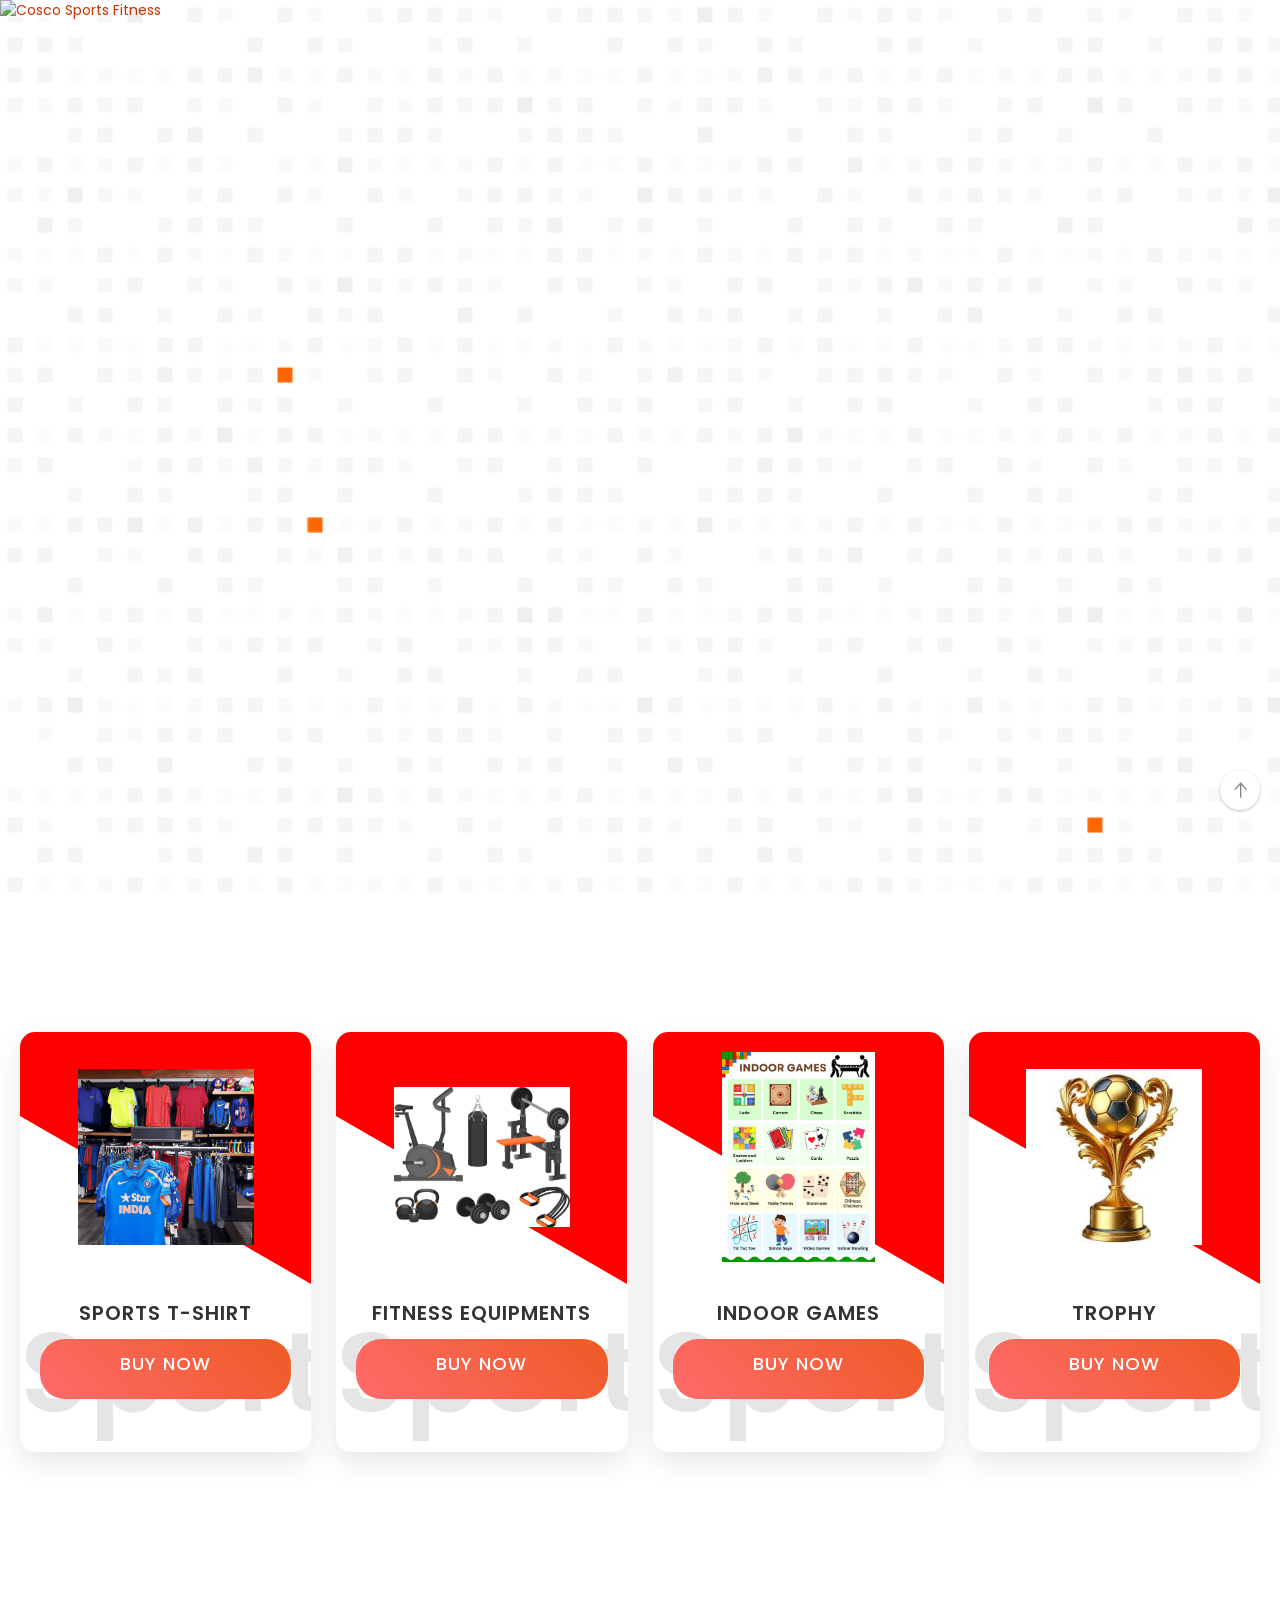
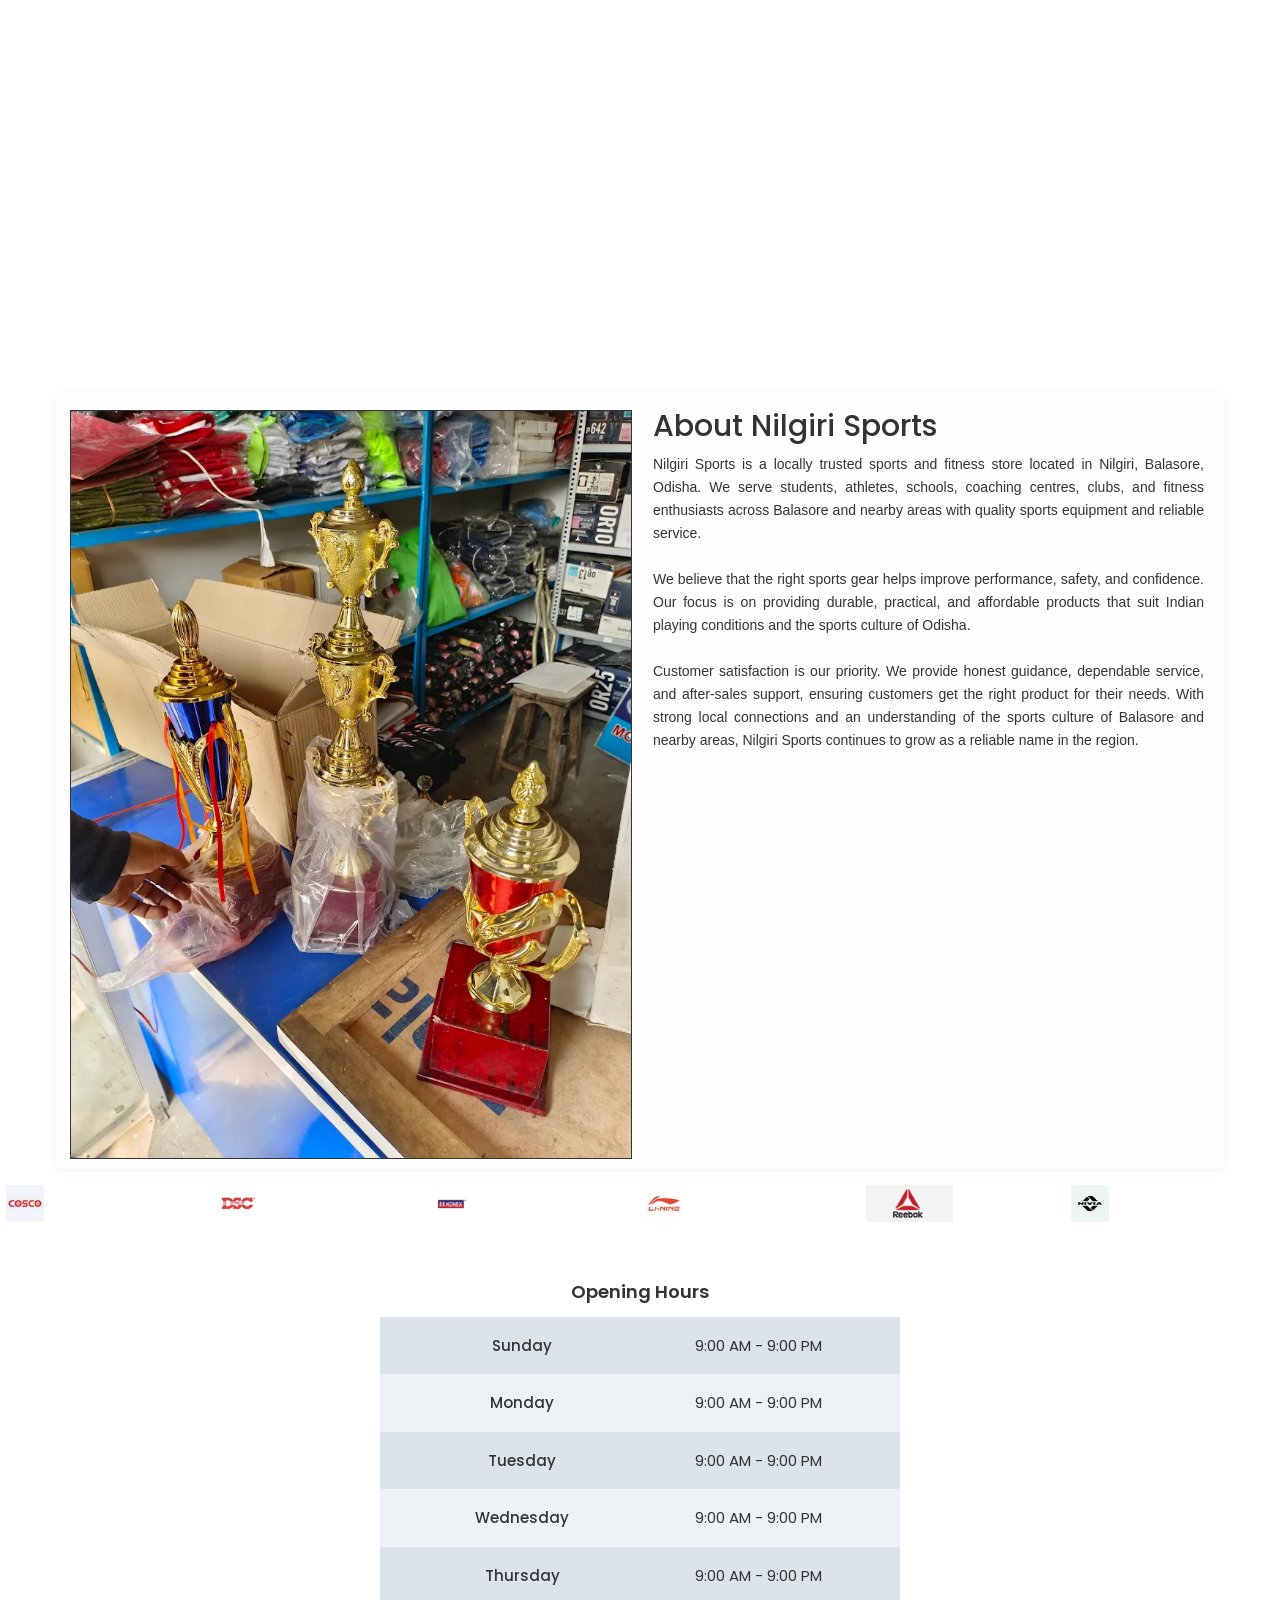
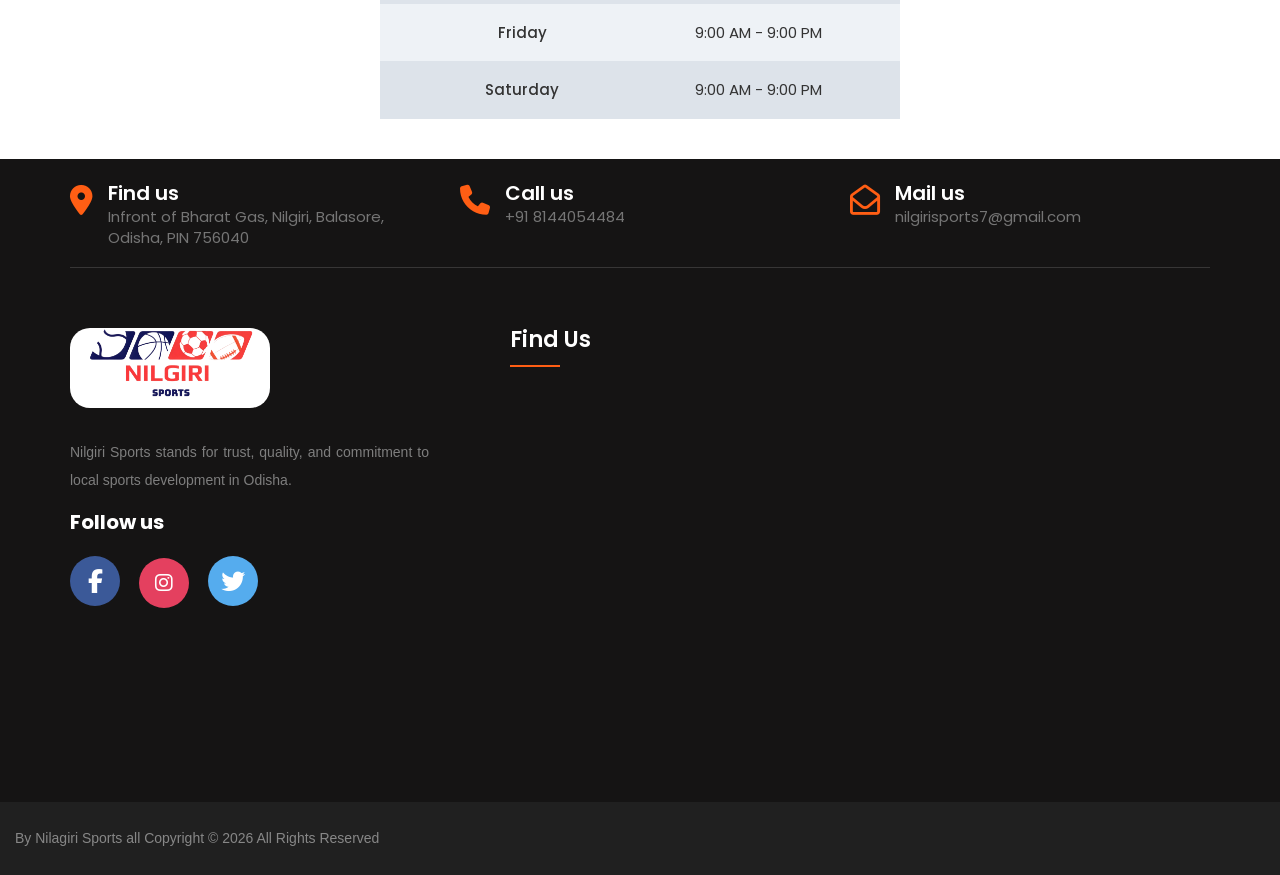
==== index.html @ a9965d81 "Rename CLONE.html to index.html" ====
<!DOCTYPE html>
<html class="zeynep-initialized" lang="en"><head>
<meta charset="utf-8"/>
<meta content="IE=edge" http-equiv="X-UA-Compatible"/>
<meta content="width=device-width, initial-scale=1" name="viewport"/>
<meta content="ca-pub-1743113745431981" name="google-adsense-account"/>
<!--<script async src="https://cdn.ampproject.org/v0.js"></script>-->
<title>Nilgiri Sports Equipment | Nilgiri Fitness Equipment Odisha</title>
<meta content="Sports Equipment, sports accessories, sports products, sports goods, sports products Suppliers in india, best fitness equipment in india, fitness equipment India, Exercise Equipment India" name="keywords"/>
<meta content="Get the best Budget sports and fitness equipment, products here. Nilgiri Sports is the Supplier of sports accessories, fitness accessories, exercise equipment, gym equipment etc." name="description"/>
<link href="favicon/favicon-32x32.png" rel="icon" sizes="32x32" type="image/png"/>
<link href="favicon/apple-touch-icon.png" rel="icon" sizes="96x96" type="image/png"/>
<link href="favicon/favicon-16x16.png" rel="icon" sizes="16x16" type="image/png"/>
<!-- Bootstrap CDN -->
<link href="https://cdn.jsdelivr.net/npm/bootstrap@3.4.1/dist/css/bootstrap.min.css" rel="stylesheet" type="text/css"/>
<!-- Base / layout -->
<link href="css/style_b81ae16b.css" rel="stylesheet"/>
<!-- <link href="css/base_b79c007f.css" rel="stylesheet"/> -->
<link href="css/left_7f18470d.css" rel="stylesheet"/>

<!-- Owl Carousel CDN -->
<link href="https://cdnjs.cloudflare.com/ajax/libs/OwlCarousel2/2.3.4/assets/owl.carousel.min.css" rel="stylesheet"/>
<link href="https://cdnjs.cloudflare.com/ajax/libs/OwlCarousel2/2.3.4/assets/owl.theme.default.min.css" rel="stylesheet"/>

<!-- UI / extras -->
<link href="css/zeynep_f99a1553.css" rel="stylesheet"/>
<link href="css/prettyPhoto_3a7caa5b.css" rel="stylesheet"/>

<!-- Icons -->
<link href="https://unpkg.com/boxicons@2.1.4/css/boxicons.min.css" rel="stylesheet"/>
<link href="css/sticky_dafefcce.css" rel="stylesheet" type="text/css"/>

<link href="https://fonts.googleapis.com/css2?family=Montserrat:wght@400;700&display=swap" rel="stylesheet">
<link href="https://fonts.googleapis.com/css2?family=Playfair+Display:wght@400;700;900&display=swap" rel="stylesheet">
<link href="https://fonts.googleapis.com/css2?family=Nunito+Sans:wght@400;600;700;800&display=swap" rel="stylesheet">
<link href="https://fonts.googleapis.com/css2?family=Poppins:wght@100;300;400;500;600;700;800;900&display=swap" rel="stylesheet">
<link rel="stylesheet" href="https://cdnjs.cloudflare.com/ajax/libs/font-awesome/6.5.1/css/all.min.css">
<link rel="stylesheet" href="css/footer.css">

</head>
<body class="windows-10 chrome">
<!-- ================= SEMANTIC WRAPPER START ================= -->
<header id="site-header">
  <!-- existing header/nav markup below (unchanged) -->
</header>

<main id="site-main">

<!-- closing tab in footer.php -->
<div class="homepage-1" id="wrapper"><div class="visible-xs">
<div class="mobile-menu">
<div id="believe-nav"><!-- Nav -->
  <div class="container">
    <div class="min-marg row">

      <nav class="navbar navbar-default">
        <div class="navbar-header">

          <!-- MOBILE TOGGLE (ZEYNEP ONLY) -->
          <div class="col-xs-2">
            <button class="btn-open first visible-xs-block"
                    type="button"
                    aria-label="Open menu">
              <img alt="Menu"
                   class="img-responsive"
                   height="30"
                   src="img/toggle_e9943e28.png"
                   width="30"/>
            </button>
          </div>

          <!-- LOGO -->
          <div class="navbar col-xs-4">
            <a class="navbar-brand" href="#">
              <img alt="Logo"
                   class="img-responsive"
                   src="img/Sports_logo.png"/>
            </a>
          </div>

          <!-- SEARCH ICON -->
          <div class="col-xs-2">
            <div class="navbar">
              <ul>
                <li class="searchbar">

                  <!-- SEARCH ICON -->
                  <i aria-hidden="true"
                    class="fa fa-search search-toggle"
                    role="button"
                    tabindex="0"></i>

                  <!-- SEARCH BOX -->
                  <div class="togglesearch">
                    <form action="#" method="GET">
                      <div class="search-input-wrapper">
                      <input
                        aria-describedby="basic-addon1"
                        id="search-q"
                        name="q"
                        placeholder="Search Here"
                        required
                        autofocus
                        type="text" />

                      <button type="button" class="clear-search-icon" onclick="clearSearchInput()" style="display: none;">
                        <i class="fas fa-times"></i>
                      </button>
                    </div>

                      <button type="submit" class="search-btn">
                        Search
                      </button>
                    </form>
                  </div>

                </li>
              </ul>
            </div>
          </div>


          <!-- PHONE ICON -->
          <div class="col-xs-2 icon-phone">
            <a href="tel:+918144054484" class="floating-call">
                <i aria-hidden="true" class="fa fa-phone"></i>
            </a>
          </div>

        

        </div>
      </nav>

    </div>
  </div>
</div>



<div id="myDIV">

  <!-- ================= MOBILE ZEYNEP MENU ================= -->
  <div class="zeynep first" data-menu-name="first">

    <!-- HEADER / CLOSE -->
    <div class="head-box">
      <button class="close-menu" type="button" aria-label="Close menu">
        <img alt="Close"
             class="img-responsive"
             height="30"
             src="img/close_84750f95.png"
             width="30"/>
      </button>
    </div>

    <ul>
      <li><a href="#"><strong>MENU</strong></a></li>

      <!-- ================= SPORTS ================= -->
      <li class="has-submenu">
        <a data-submenu="Sportscategories" href="#">SPORTS</a>

        <div class="submenu" id="Sportscategories">
          <div class="submenu-header">
            <a data-submenu-close="Sportscategories" href="#">Main Menu</a>
          </div>

          <label>Sports</label>
          <ul>

            <!-- Accessories -->
            <li class="has-submenu">
              <a data-submenu="Accessoriescategories" href="#">Accessories</a>
              <div class="submenu" id="Accessoriescategories">
                <div class="submenu-header">
                  <a data-submenu-close="Accessoriescategories" href="#">Main Menu</a>
                </div>
                <label>Accessories</label>
                <ul>
                  <li><a href="#products/india/accessories-3/agility/">Agility</a></li>
                  <li><a href="#products/india/accessories-3/bags-ball/">Bags &amp; Ball</a></li>
                  <li><a href="#products/india/accessories-3/recovery-2/">Recovery</a></li>
                  <li><a href="#products/india/accessories-3/strength-2/">Strength</a></li>
                  <li><a href="#products/india/accessories-3/training-7/">Training</a></li>
                  <li><a href="#products/india/accessories-3/yoga/">Yoga</a></li>
                </ul>
              </div>
            </li>

            <!-- Badminton -->
            <li class="has-submenu">
              <a data-submenu="Badmintoncategories" href="#">Badminton</a>
              <div class="submenu" id="Badmintoncategories">
                <div class="submenu-header">
                  <a data-submenu-close="Badmintoncategories" href="#">Main Menu</a>
                </div>
                <label>Badminton</label>
                <ul>
                  <li><a href="#products/india/badminton/grips/">Grips</a></li>
                  <li><a href="#products/india/badminton/nets-2/">Nets</a></li>
                  <li><a href="#products/india/badminton/rackets/">Rackets</a></li>
                  <li><a href="#products/india/badminton/shoe/">Shoe</a></li>
                  <li><a href="#products/india/badminton/shuttle-cocks/">Shuttle Cocks</a></li>
                  <li><a href="#products/india/badminton/strings-3/">Strings</a></li>
                  <li><a href="#products/india/badminton/synthetic-court-2/">Synthetic Court</a></li>
                </ul>
              </div>
            </li>

            <!-- Cricket -->
            <li class="has-submenu">
              <a data-submenu="Cricketcategories" href="#">Cricket</a>
              <div class="submenu" id="Cricketcategories">
                <div class="submenu-header">
                  <a data-submenu-close="Cricketcategories" href="#">Main Menu</a>
                </div>
                <label>Cricket</label>
                <ul>
                  <li><a href="#products/india/cricket/cricket-bat-sets/">Cricket Bat Sets</a></li>
                  <li><a href="#products/india/cricket/cricket-bats/">Cricket Bats</a></li>
                  <li><a href="#products/india/cricket/cricket-equipments/">Cricket Equipments</a></li>
                  <li><a href="#products/india/cricket/cricket-tennis-balls/">Cricket Tennis Balls</a></li>
                  <li><a href="#products/india/cricket/cricket-tennis-bats/">Cricket Tennis Bats</a></li>
                  <li><a href="#products/india/cricket/wind-ball/">Wind Ball</a></li>
                </ul>
              </div>
            </li>

          </ul>
        </div>
      </li>

      <!-- ================= FITNESS ================= -->
      <li class="has-submenu">
        <a data-submenu="Fitnesscategories" href="#">FITNESS</a>

        <div class="submenu" id="Fitnesscategories">
          <div class="submenu-header">
            <a data-submenu-close="Fitnesscategories" href="#">Main Menu</a>
          </div>

          <label>Fitness</label>
          <ul>
            <li><a href="#">Cardio</a></li>
            <li><a href="#">Strength</a></li>
            <li><a href="#">Special Equipments</a></li>
          </ul>
        </div>
      </li>

      <!-- ================= OTHER ================= -->
      <li><a href="#">Contact Us</a></li>
      <li class="btn-shop-now"><a href="#">Shop Now</a></li>

    </ul>
  </div>

  <div class="zeynep-overlay"></div>
</div>

<style type="text/css">     
  .content h1.one {
      margin-top: 0;
      margin-left: -11px;
  }
  .icon-phone > a .fa.fa-phone {
    margin-top: 16px;
  }
  .btn-shop-now a, .btn-shop-now a:hover {
    color: rgb(227, 2, 2) !important;
    font-weight: 700 !important;
    text-transform: uppercase;
  }
  </style> <style type="text/css">
  .homepage-1 #cat-nav ul.nav>li>a {
    padding-bottom: 14px;
  }

  .homepage-1 #cat-nav ul.nav>li:hover>a,
  .homepage-1 #cat-nav ul.nav>li>a:hover {
    background: #f5f5f5 !important;
  }

  .brands-menu {
    float: left;
    margin-bottom: 10px;
  }

  .brands-menu .mega-sub {
    padding-right: 10px;
  }

  .brands-menu .brands-sports .mega-sub-title,
  .brands-menu .brands-fitness .mega-sub-title {
    padding: 5px 0px;
  }

  .brands-menu {
    padding: 0 15px;
  }

  .brands-menu .brands-sports .mega-sub,
  .brands-menu .brands-fitness .mega-sub {
    display: inline-block;
    margin-top: auto;
    margin-bottom: auto;
    float: none;
    vertical-align: middle;
    max-width: 150px;
  }

  .brands-menu .brands-fitness {
    margin-bottom: 20px;
  }

  .brands-menu .brands-sports .mega-sub:last-child,
  .brands-menu .brands-fitness .mega-sub:last-child {
    border-right: 0;
  }

  .investors-menu .mega-sub {
    margin-bottom: 0px;
  }

  .sports-menu li.mega-sub,
  .fitness-menu li.mega-sub {
    margin-bottom: 0;
    padding-bottom: 20px;
  }

  .sports-menu li.mega-sub {
    height: 480px;
  }

  .fitness-menu li.mega-sub {
    height: 480px;
  }

  .sports-menu li.mega-sub img.menu-brand-logo,
  .fitness-menu li.mega-sub img.menu-brand-logo {
    max-width: 130px;
    max-height: 40px;
    margin-left: 0px;
    margin-right: auto;
    margin-top: 25px;
  }

  .brands-menu .mega-sub .menu-brand-logo {
    max-width: 100%;
    max-height: 100px;
    float: left;
  }

  .brands-menu .mega-sub-title {
    margin-bottom: 0;
  }

  .brands-menu .mega-sub {
    padding-top: 0;
  }

  .sports-menu li.mega-sub:last-child,
  .fitness-menu li.mega-sub:last-child {
    padding-right: 20px;
    text-align: center;
  }

  .mr-b-10 {
    margin-bottom: 10px;
  }

  .mr-b-20 {
    margin-bottom: 20px;
  }

  ul.brand_list li.mr-b-20 {
    width: 44%;
    display: inline-block;
    margin-left: 5%;
  }


  .desktop-container {
    color: #fff;
    top: 0;
    position: fixed;
    right: 0;
    left: 0;
    z-index: 10;
    -webkit-box-shadow: 0 4px 12px 0 rgb(0 0 0 / 5%);
    box-shadow: 0 4px 12px 0 rgb(0 0 0 / 5%);
    background-color: #fff;
  }

  li.mr-b-15 {
    margin-bottom: 25px;
    margin-top: -20px !important;
    margin-left: 0px;
  }

  .investors-menu .mega-sub-title.line-ht-1 {
    min-height: 22px;
  }

  .investors-menu .mega-sub-title.line-ht-2 {
    min-height: 42px;
  }

  .investors-menu .mega-sub-title.line-ht-3 {
    min-height: 62px;
  }

  ul.dropdown-menu.megamenu {
    display: none;
  }

  ul.dropdown-menu.megamenu a {
    display: block;
  }

  #cat-nav ul {
    width: 100%;
  }

  .shop-fitness,
  .homepage-1 #cat-nav ul.nav>li:hover .shop-fitness,
  .homepage-1 #cat-nav ul.nav>li .shop-fitness:hover {
    color: #fff !important;
    font-weight: 700 !important;
    font-size: 14px !important;
    padding: 0px !important;
    margin: 8px auto;
  }

  .homepage-1 #cat-nav ul.nav>li:hover>a.shop-fitness,
  .homepage-1 #cat-nav ul.nav>li>a.shop-fitness:hover {
    width: 102px;
    background: transparent !important;
  }


  .shop-fitness .btn-shop-now {
    width: 100px;
  }

  .single-cta {
    margin-top: 2vh;
    display: inline-flex;
    margin-bottom: 2vh;
  }
</style>

<link href="css/etalage_73e5ea80.css" rel="stylesheet"/>
<div class="space-header-top">
  <div class="desktop-container" id="header">
    <div class="hidden-xs">
      <div id="believe-nav"><!-- Nav -->
        <div>
          <div class="fitness-base row">
            <div class="min-marg col-md-12">

              <!-- DESKTOP NAVBAR (NO TOGGLE JS) -->
              <nav class="navbar navbar-default">
                <div class="navbar-header col-md-4">

                  <a class="navbar-brand" href="#">
                    <img alt="" class="img-responsive" src="img/Sports_logo.png"/>
                  </a>
                </div>

                <!-- ALWAYS VISIBLE ON DESKTOP -->
                <div class="navbar-collapse">
                  <ul class="nav navbar-nav col-md-4">
                    <li>
                      <form accept-charset="utf-8"
                            action="#"
                            class="side-search sreach"
                            enctype="multipart/form-data"
                            id="product_search_frm"
                            method="GET"
                            role="search">
                        <input aria-describedby="basic-addon1"
                               name="q"
                               placeholder="Search Here"
                               required
                               type="text"
                               value=""/>
                        <button type="submit">
                          <i class="fa fa-search"></i>
                        </button>
                      </form>
                    </li>
                  </ul>

                  <ul class="nav navbar-nav navbar-right col-md-4">
                    <li class="phone-top pull-right">
                      <span>
                        <img alt=""
                             class="img-responsive"
                             height="30"
                             src="img/phone_e52ad96a.png"
                             width="30"/>
                        0124-2252988
                      </span>
                    </li>
                  </ul>
                </div>

              </nav>
              <!-- /DESKTOP NAVBAR -->

            </div>
          </div>
        </div>
      </div>
    </div>
  </div>
</div>

<style>
          .top-black {
    /* position: fixed; */
    z-index: 1002;
    width: 100%;
    top: 0;
    background-color: #333;
    text-align: right;
    font-size: 12px;
}
.header-flag {
    padding: 5px 2px 0 0px;
}
.top-black .navbar-nav>li>a {
    padding-top: 3px;
    padding-bottom: 10px;
    color: #fff;
    text-transform: uppercase;
}
.top-black .navbar-nav>li>a i {
   padding: 0 6px;
}
.top-black a:focus a:hover{
    text-decoration: none;
    background: none;
    color: #fff;
}

.top-black .navbar-nav>li>a:focus {
    outline: none;
    outline: none;
    outline-offset: none;}

    .nav>li>a:focus, .nav>li>a:hover {
    text-decoration: none!important;
    background:none!important;
}
.min-marg.col-md-12{
    float: left;
    padding-right: 0px;
}
.cat-img-off img {
    margin-top: -15px;
    margin-bottom: -10px;
    margin-right: -18px;
}

.navbar-default .navbar-nav>li>a:focus, .navbar-default .navbar-nav>li>a:hover {
  
    background-color: transparent!important;
}
#believe-nav .navbar-right span  {
    font-weight: bold;
       vertical-align: -webkit-baseline-middle!important;
  }


        </style>

<div id="cat-nav">
  <div class="fitness-base">
    <!-- Desktop category navigation (no JS toggle) -->
    <nav class="navbar navbar-default hidden-xs">
      <div class="navbar-header">

        <!-- Toggle disabled to avoid Bootstrap conflict -->
        <button class="navbar-toggle collapsed"
                type="button"
                aria-hidden="true"
                style="display:none">
          <span class="sr-only">Toggle navigation</span>
          <span class="icon-bar"></span>
          <span class="icon-bar"></span>
          <span class="icon-bar"></span>
        </button>

      </div>

<!-- Collect the nav links, forms, and other content for toggling -->

</nav>
</div>
</div>
</div>
</div><style>.homepage-1 #cat-nav .mega-sub ul li a { padding: 0; color: #282c3f; line-height: 20px!important;}</style>
<!-- Slider Start -->
<div id="main-slider">
  <div id="home-slider" class="owl-carousel owl-theme">
    <div class="item">
      <a href="#">
        <img src="IMG/FRONT-SLIDER-IMAGE-1.jpeg"
             class="img-responsive" alt="Cosco Sports Fitness">
      </a>
    </div>
    <div class="item">
      <a href="#">
        <img src="img/FRONT-SLIDER-IMAGE-2.png"
             class="img-responsive" alt="Fitness Equipment">
      </a>
    </div>
    <div class="item">
      <a href="#">
        <img src="img/FRONT-SLIDER-IMAGE-3.png"
             class="img-responsive" alt="Volleyball Equipment">
      </a>
    </div>

    </div>
  </div>
</div>

<div id="content" style="margin: 10px;">
<div class="cat-offers">



    </a>
  </div>

</div>

<br>






<style>
/* Category Offers Hover Effects */
.cat-offers .col-md-3 {
    position: relative;
    overflow: hidden;
    transition: all 0.3s ease;
}

.cat-offers .col-md-3:hover {
    transform: translateY(-5px);
    box-shadow: 0 10px 25px rgba(0, 0, 0, 0.15);
}

.cat-offers .pop_light_box {
    position: absolute;
    bottom: 0;
    left: 0;
    right: 0;
    background: linear-gradient(to top, rgba(0,0,0,0.8), transparent);
    color: #fff;
    padding: 20px;
    transform: translateY(100%);
    transition: transform 0.3s ease;
}

.cat-offers .col-md-3:hover .pop_light_box {
    transform: translateY(0);
}

.cat-offers .pop_light_box h2 {
    font-size: 24px;
    font-weight: bold;
    margin: 0 0 5px 0;
}

.cat-offers .pop_light_box h3 {
    font-size: 18px;
    margin: 0;
}

.cat-offers .plus_link {
    width: 30px;
    height: 30px;
    border: 2px solid #fff;
    border-radius: 50%;
    position: absolute;
    top: 20px;
    right: 20px;
    opacity: 0;
    transform: scale(0);
    transition: all 0.3s ease;
}

.cat-offers .plus_link::before,
.cat-offers .plus_link::after {
    content: '';
    position: absolute;
    background: #fff;
    top: 50%;
    left: 50%;
    transform: translate(-50%, -50%);
}

.cat-offers .plus_link::before {
    width: 15px;
    height: 2px;
}

.cat-offers .plus_link::after {
    width: 2px;
    height: 15px;
}

.cat-offers .col-md-3:hover .plus_link {
    opacity: 1;
    transform: scale(1);
}

/* Base Card Wrapper Styles */
.card-wrapper {
    display: grid;
    grid-template-columns: repeat(auto-fit, minmax(280px, 1fr));
    gap: 25px;
    padding: 20px;
    justify-items: center;
    margin-bottom: 50px;
}

/* Card Styles */
.card {
    background: #fff;
    border-radius: 15px;
    overflow: hidden;
    box-shadow: 0 10px 30px rgba(0, 0, 0, 0.1);
    transition: all 0.3s ease;
    position: relative;
    width: 100%;
    max-width: 320px;
}

.card:hover {
    transform: translateY(-10px);
    box-shadow: 0 20px 40px rgba(0, 0, 0, 0.15);
}

.card .imgBx {
    position: relative;
    width: 100%;
    height: 250px !important;
    overflow: hidden;
}

.card .imgBx img {
    width: 100%;
    height: 100%;
    object-fit: contain;
    transition: transform 0.3s ease;
}

.card:hover .imgBx img {
    transform: scale(1.1);
}

.card .contextBx {
    padding: 20px;
    text-align: center;
    display: flex;
    flex-direction: column;
    align-items: center;
    justify-content: center;
}

.card .contextBx h3 {
    margin: 0 0 15px 0;
    color: #333;
    font-size: 20px;
    font-weight: 600;
}

.card .contextBx .buy {
    display: inline-block;
    padding: 12px 25px;
    background: linear-gradient(45deg, #ff6b6b, #ee5a24);
    color: #fff;
    text-decoration: none;
    border-radius: 25px;
    font-weight: 500;
    transition: all 0.3s ease;
    border: none;
    cursor: pointer;
    text-align: center;
    margin: 0 auto;
}

.card .contextBx .buy:hover {
    background: linear-gradient(45deg, #ee5a24, #ff6b6b);
    transform: translateY(-2px);
    box-shadow: 0 5px 15px rgba(238, 90, 36, 0.3);
}

/* Reveal Animation */
.reveal-card {
    opacity: 0;
    transform: translateY(30px);
    transition: all 0.6s ease;
}

.reveal-card.active {
    opacity: 1;
    transform: translateY(0);
}

.homepage-1 .prdct-grid {
    width: 220px !important;
    min-height: 0;
    position: relative;
}
.product-fade-wrap img {
    margin: 15px auto;
    display: block;
    max-width: 100%;
    max-height: 100%;}

.newest_product_list.slick-initialized.slick-slider .slick-slide {
    margin: 0px -10px;
}
.newest_product_list.slick-initialized.slick-slider .slick-slide img {
    /* width: 95%; */
    width: auto !important;
    height: auto !important;
    max-width: 100%;
    max-height: 200px;
    line-height: 200px;
    vertical-align: middle;
}
.product-fade-wrap {
   min-height: 200px;
    line-height: 200px;
  /*  width: 100% !important;*/
    height: auto;
  /* padding: 0px 30px;*/
    margin: 15px 0;
    /* min-width: 493px; */
    cursor: pointer;
}
.slick-slide img {
    padding: 5%;}

    .news__arrow_dir_left {
    /* background: url(https://s3-us-west-2.amazonaws.com/s.cdpn.io/2015738/arrows__left.png) no-repeat; */
    left: 0px;
    z-index: 1!important;
}
.news__arrow_dir_right {
    /* background: url(https://s3-us-west-2.amazonaws.com/s.cdpn.io/2015738/arrows__right.png) no-repeat; */
    right: 0px;
   z-index: 1!important;
}
.newest-tab>ul>li a{ outline:0;}
</style>
</div>


<!-- <style>
  $('.autoplay').slick({
  slidesToShow: 3,
  slidesToScroll: 1,
  autoplay: true,
  autoplaySpeed: 2000,
});</style> -->
<div class="card-wrapper">
    <div class="card reveal-card">
        <div class="imgBx">
            <img src="img/safeimagekit-Cricket_set.png" alt="">
        </div>
        <div class="contextBx">
            <h3>Cricket Equipments</h3>
            <!-- <h2 class="price">$245<small>.22</small></h2> -->
            <a href="#" class="buy">Buy now</a>
        </div>
    </div>
        <div class="card reveal-card">
        <div class="imgBx">
            <img src="img/safeimagekit-badminton.png" alt="">
        </div>
        <div class="contextBx">
            <h3>Badminton Set</h3>
            <!-- <h2 class="price">$245<small>.22</small></h2> -->
            <a href="#" class="buy">Buy now</a>
        </div>
    </div>
        <div class="card reveal-card">
        <div class="imgBx">
            <img src="img/safeimagekit-football.png" alt="">
        </div>
        <div class="contextBx">
            <h3>Football</h3>
            <!-- <h2 class="price">$245<small>.22</small></h2> -->
            <a href="#" class="buy">Buy now</a>
        </div>
    </div>
    <div class="card reveal-card">
        <div class="imgBx">
            <img src="img/safeimagekit-volley.png" alt="">
        </div>
        <div class="contextBx">
            <h3>Volley</h3>
            <!-- <h2 class="price">$245<small>.22</small></h2> -->
            <a href="#" class="buy">Buy now</a>
        </div>
    </div>
    <div class="card reveal-card">
        <div class="imgBx">
            <img src="img/safeimagekit-shop-inside.png" alt="">
        </div>
        <div class="contextBx">
            <h3>Sports T-SHIRT</h3>
            <!-- <h2 class="price">$245<small>.22</small></h2> -->
            <a href="#" class="buy">Buy now</a>
        </div>
    </div>
      <div class="card reveal-card">
        <div class="imgBx">
            <img src="img/fitness-equipment.jpg" alt="">
        </div>
        <div class="contextBx">
            <h3>Fitness Equipments</h3>
            <!-- <h2 class="price">$245<small>.22</small></h2> -->
            <a href="#" class="buy">Buy now</a>
        </div>
    </div>
      <div class="card reveal-card">
        <a href="#">
            <div class="imgBx">
                <img src="img/Indoor-Gamess.jpg" alt="">
            </div>

         <div class="contextBx">
            <h3>Indoor Games</h3>
            <!-- <h2 class="price">$245<small>.22</small></h2> -->
            <a href="#" class="buy">Buy now</a>
        </div>
    </div>
      <div class="card reveal-card">
        <div class="imgBx">
            <img src="img/trophycardimage.jpg" alt="">
        </div>
         <div class="contextBx">
            <h3>Trophy</h3>
            <!-- <h2 class="price">$245<small>.22</small></h2> -->
            <a href="#" class="buy">Buy now</a>
        </div>
    </div>
    <div class="card reveal-card">
        <div class="imgBx">
            <img src="img/otherscardimage.jpg" alt="">
        </div>
        <div class="contextBx">
            <h3>Others</h3>
            <!-- <h2 class="price">$245<small>.22</small></h2> -->
            <a href="#" class="buy">Buy now</a>
        </div>
    </div>
      
            
                <!-- <h2 class="price"></h2> -->
                <!-- <a href="#" class="buy">Buy now</a> -->
            </div>
        </a>
    </div>
</div>

<!-- Search Results Container -->
<div id="searchResults" class="search-results-container" style="display: none;">
    <h2 class="search-results-title">Search Results</h2>
    <div id="searchResultsGrid" class="search-results-grid">
        <!-- Search results will be displayed here -->
    </div>
</div>

<!-- Product Modal -->
<div id="productModal" class="product-modal">
    <div class="modal-content">
        <span class="close-modal">&times;</span>
        <h2 id="modalTitle">Product Options</h2>
        <div id="modalProducts" class="product-grid">
            <!-- Products will be loaded here -->
        </div>
    </div>
</div>

<style>
.product-modal {
    display: none;
    position: fixed;
    z-index: 1000;
    left: 0;
    top: 0;
    width: 100%;
    height: 100%;
    background-color: rgba(0,0,0,0.8);
}

.modal-content {
    background-color: #fff;
    margin: 5% auto;
    padding: 20px;
    border-radius: 10px;
    width: 90%;
    max-width: 800px;
    max-height: 80vh;
    overflow-y: auto;
    position: relative;
}

.close-modal {
    position: absolute;
    right: 20px;
    top: 15px;
    font-size: 28px;
    font-weight: bold;
    cursor: pointer;
    color: #333;
}

.close-modal:hover {
    color: #000;
}

.product-grid {
    display: grid;
    grid-template-columns: repeat(auto-fill, minmax(150px, 1fr));
    gap: 15px;
    margin-top: 20px;
}

.product-item {
    text-align: center;
    padding: 10px;
    border: 1px solid #ddd;
    border-radius: 8px;
    transition: transform 0.2s;
}

.product-item:hover {
    transform: translateY(-2px);
    box-shadow: 0 4px 8px rgba(0,0,0,0.1);
}

.product-item img {
    width: 100px;
    height: 100px;
    object-fit: cover;
    margin-bottom: 10px;
}

.product-item h4 {
    margin: 5px 0;
    font-size: 14px;
    color: #333;
}

.product-item .price {
    font-weight: bold;
    color: #e60000;
    font-size: 16px;
}

/* Search Results Styles */
.search-results-container {
    background-color: #fff;
    margin: 20px auto;
    padding: 20px;
    border-radius: 10px;
    width: 90%;
    max-width: 1200px;
    box-shadow: 0 4px 8px rgba(0,0,0,0.1);
}

.search-results-title {
    text-align: center;
    color: #333;
    margin-bottom: 20px;
    font-size: 24px;
}

.search-results-grid {
    display: grid;
    grid-template-columns: repeat(auto-fill, minmax(200px, 1fr));
    gap: 20px;
    margin-bottom: 20px;
}

.search-result-item {
    background: #fff;
    border: 1px solid #ddd;
    border-radius: 8px;
    padding: 15px;
    text-align: center;
    transition: transform 0.2s, box-shadow 0.2s;
    cursor: pointer;
}

.search-result-item:hover {
    transform: translateY(-2px);
    box-shadow: 0 4px 12px rgba(0,0,0,0.15);
}

.search-result-item img {
    width: 120px;
    height: 120px;
    object-fit: cover;
    margin-bottom: 10px;
    border-radius: 4px;
}

.search-result-item h4 {
    margin: 10px 0 5px 0;
    font-size: 16px;
    color: #333;
}

.search-result-item .category {
    font-size: 14px;
    color: #666;
    font-style: italic;
}

.clear-search-btn {
    display: block;
    margin: 20px auto;
    padding: 10px 20px;
    background-color: #e60000;
    color: white;
    border: none;
    border-radius: 5px;
    cursor: pointer;
    font-size: 16px;
    transition: background-color 0.3s;
}

.search-input-wrapper {
    position: relative;
    display: inline-block;
    width: 100%;
}

.search-input-wrapper input {
    padding-right: 35px;
}

.clear-search-icon {
    position: absolute;
    right: 10px;
    top: 50%;
    transform: translateY(-50%);
    background: transparent;
    border: none;
    cursor: pointer;
    padding: 5px;
    border-radius: 50%;
    transition: all 0.3s ease;
    z-index: 10;
}


.clear-search-btn:hover {
    background-color: #cc0000;
}

.no-results {
    text-align: center;
    color: #666;
    font-size: 18px;
    margin: 40px 0;
}
</style>

<script>
const productData = {
    'Cricket Equipments': [
        { name: 'Cricket Bat SG', image: 'img/Products/cricket/cricket-bat-sg.png' },
        { name: 'Cricket Bat SS Pro', image: 'img/Products/cricket/cricket-bat-sg-2.png' },
        { name: 'Cricket Bat Tawakkal', image: 'img/Products/cricket/cricket-bat-tawakkal.png' },
        { name: 'Cricket Bat GC', image: 'img/Products/cricket/cricket-bat-gc.png' },
        { name: 'Cricket Bat 77', image: 'img/Products/cricket/cricket-bat-77.png' },
        { name: 'Cricket Bat CF Scoop', image: 'img/Products/cricket/Cricekt-bat-CF-Scoop.jpeg' },
        { name: 'Cricket Bat Kids Plastic', image: 'img/Products/cricket/Cricekt-bat-kids-plasctic.jpeg' },
        { name: 'Cricket Bat Kids Wooden', image: 'img/Products/cricket/Cricekt-bat-wooden-kids-small.jpeg' },
        { name: 'Cricket Bat Wooden Kids', image: 'img/Products/cricket/Cricekt-bat-wooden-kids.jpeg' },
        { name: 'Cricket Bat DSC 6No', image: 'img/Products/cricket/cricket-bat-DSC-6No.jpeg' },
        { name: 'Cricket Bat RNS', image: 'img/Products/cricket/cricket-bat-RNS.jpeg' },
        { name: 'Cricket Bat Newscoop', image: 'img/Products/cricket/cricket-bat-newscoop.jpeg' },
        { name: 'Cricket Bat Sparton', image: 'img/Products/cricket/cricket-bat-spartan.jpeg' },
        { name: 'Cricket Bat Vixen', image: 'img/Products/cricket/cricket-bat-vixen.jpeg' },
        { name: 'Cricket Ball Cosco', image: 'img/Products/cricket/Cricket-Cosco-Ball.png' },
        { name: 'Cricket Ball Nivia', image: 'img/Products/cricket/Cricket-ball-nivia.png' },
        { name: 'Cricket Ball Nivia Red', image: 'img/Products/cricket/Cricket-ball-niviared.png' },
        { name: 'Cricket Ball RajSu', image: 'img/Products/cricket/Cricket-ball-rajsu.png' },
        { name: 'Cricket Ball Vicky', image: 'img/Products/cricket/Cricket-ball-vicky.png' },
        { name: 'Cricket Ball Vicky Cork', image: 'img/Products/cricket/Cricket-ball-vicky-2.png' },
        { name: 'Cricket Ball Sixit', image: 'img/Products/cricket/Cricket-ball-sixit.png' },
        { name: 'Cricket Flash Ball', image: 'img/Products/cricket/Cricket_Flash_ball.png' },
        { name: 'Cricket Woods Ball', image: 'img/Products/cricket/Cricket-woods-ball.png' },
        { name: 'Cricket Woods Duralite', image: 'img/Products/cricket/Cricket-woods-duralite-ball.png' },
        { name: 'Cricket Gloves Batting SG', image: 'img/Products/cricket/Cricekt-gloves-batting-SG.jpeg' },
        { name: 'Cricket Gloves Inner Vixen', image: 'img/Products/cricket/Cricekt-gloves-inner-vixen.jpeg' },
        { name: 'Cricket Gloves Wicketkeeper SS', image: 'img/Products/cricket/Cricket-gloves-weaketkeeper-ss.jpeg' },
        { name: 'Cricket Gloves Wicketkeeper SVR', image: 'img/Products/cricket/Cricket-gloves-wicketkeeper-SVR.jpeg' },
        { name: 'Cricket Guard AD', image: 'img/Products/cricket/Cricket-guard-AD.jpeg' },
        { name: 'Cricket Guard SG', image: 'img/Products/cricket/Cricket-guard-SG.jpeg' },
        { name: 'Cricket Standard Ball', image: 'img/Products/cricket/Cricket-Ball.png' },
        { name: 'Cricket Stumpes', image: 'img/Products/cricket/Cricket-stumpes.jpeg' },
         { name: 'Cricket Scorebook', image: 'img/Products/cricket/Cricket-scorebook.jpeg' },

    ],
    'Junior Cricket Kits': [
        { name: 'Junior Cricket Kit Pro', image: 'img/safeimagekit-Cricket_set.png' },
        { name: 'Junior Cricket Kit Basic', image: 'img/safeimagekit-Cricket_set.png' },
        { name: 'Junior Cricket Kit Elite', image: 'img/safeimagekit-cricket-mrf.png' }
    ],
    'Badminton Set': [
        { name: 'Badminton Grip li Ning', image: 'img/Products/Badminton/Bedminton-Grip-li-Ning.jpg' },
        { name: 'Badminton Yonex Voltric Lite 35i', image: 'img/Products/Badminton/Badminton-yonex-voltric-lite-35i.jpg' },
        { name: 'Badminton Greyhound', image: 'img/Products/Badminton/Bedminton-Greyhound.jpg' },
        { name: 'Badminton Grip Konex', image: 'img/Products/Badminton/Bedminton-Grip-Konex.jpg' },
        { name: 'Badminton Grip Vixen', image: 'img/Products/Badminton/Bedminton-Grip-Vixen.jpg' },
        { name: 'Badminton Grip Yonex ET 903', image: 'img/Products/Badminton/Bedminton-Grip-yonex-et-903-grip.jpg' },
        { name: 'Badminton Grip Yonex Super Grap', image: 'img/Products/Badminton/Bedminton-Grip-yonex-super-grap.jpg' },
        { name: 'Badminton Konex Pair', image: 'img/Products/Badminton/Bedminton-Konex-pair.jpg' },
        { name: 'Badminton Konex', image: 'img/Products/Badminton/Bedminton-Konex.jpg' },
        { name: 'Badminton LI NING', image: 'img/Products/Badminton/Bedminton-LI-NING.jpg' },
        { name: 'Badminton Net Vixen', image: 'img/Products/Badminton/Bedminton-Net-Vixen.jpg' },
        { name: 'Badminton Silvers Elegant', image: 'img/Products/Badminton/Bedminton-Silvers-Elegent.jpg' },
        { name: 'Badminton Silvers Marvel Racket', image: 'img/Products/Badminton/Bedminton-silvers-Marvel-Racket.jpeg' },
        { name: 'Badminton String Vixen', image: 'img/Products/Badminton/Bedminton-string-Vixen.jpeg' },
        { name: 'Badminton Vickey Smash', image: 'img/Products/Badminton/Bedminton-vickey-smash.jpg' },
        { name: 'Badminton Yonex Astrox 37i', image: 'img/Products/Badminton/Bedminton-yonex-astrox-37i.jpg' },
        { name: 'Konex Kids Pair Badminton', image: 'img/Products/Badminton/Konex kids pair Bedminton.jpg' },
        { name: 'Shuttlecock Transform Zero', image: 'img/Products/Badminton/Shuttlecock-Transform-zero.jpg' },
        { name: 'Shuttlecock Vickey Bird', image: 'img/Products/Badminton/Shuttlecock-Vickey-Bird.jpg' },
        { name: 'Shuttlecock Yonex Mavis 350', image: 'img/Products/Badminton/Shuttlecock-Yonex-Mavis-350.jpg' },
        { name: 'Shuttlecock Yonex Mavis 200i', image: 'img/Products/Badminton/Shuttlecock-Yonex-mavis-200i.jpg' },
        { name: 'Shuttlecock Vickey Jet 10', image: 'img/Products/Badminton/Shuttlecock-vickey-jet-10.jpg' },
        { name: 'Shuttlecock Vickey Jet 350', image: 'img/Products/Badminton/Shuttlecock-vickey-jet-350.jpg' },
        { name: 'Badminton String Konex CLS205', image: 'img/Products/Badminton/badminton-string-konex-cls205.jpg' }
        
    ],
    'Football': [
        { name: 'Football Avalon Shoes', image: 'img/Products/Football/Football-Avalon-Shoes.png' },
        { name: 'Football Bag', image: 'img/Products/Football/Football-Bag.jpg' },
        { name: 'Football Bag1', image: 'img/Products/Football/Football-Bag1.jpg' },
        { name: 'Football Captain 3No', image: 'img/Products/Football/Football-Captain-3No.jpg' },
        { name: 'Football Corner Flag Nivia', image: 'img/Products/Football/Football-Corner-Flag-Nivia.png' },
        { name: 'Football Cosco Milano', image: 'img/Products/Football/Football-Cosco-Milano.jpg' },
        { name: 'Football Cosco Premier', image: 'img/Products/Football/Football-Cosco-premier.jpg' },
        { name: 'Football Crepe', image: 'img/Products/Football/Football-Crepe.jpeg' },
        { name: 'Football Fenta', image: 'img/Products/Football/Football-Fenta.jpg' },
        { name: 'Football Gloves Kaizen', image: 'img/Products/Football/Football-Gloves-Kaizen.jpg' },
        { name: 'Football Gloves Nivia Air Strike', image: 'img/Products/Football/Football-Gloves-Nivia-Air-Strike.jpg' },
        { name: 'Football Golipost Net', image: 'img/Products/Football/Football-Golipost-Net.jpg' },
        { name: 'Football HRS 3No', image: 'img/Products/Football/Football-HRS-3No.jpg' },
        { name: 'Football Nivia Referee Flag', image: 'img/Products/Football/Football-Nivia-Referee-Flag.jpg' },
        { name: 'Football Referee Whistle', image: 'img/Products/Football/Football-Referee-Whistle.jpg' },
        { name: 'Football Shoes Nivia Safari', image: 'img/Products/Football/Football-Shoes-Nivia-Safari.jpg' },
        { name: 'Football Shoes Nivia Coplar', image: 'img/Products/Football/Football-Shoes-Nivia-coplar.jpg' },
        { name: 'Football Shoes Pucks Waca', image: 'img/Products/Football/Football-Shoes-pucks-Waca.webp' },
        { name: 'Football Singuard Captain', image: 'img/Products/Football/Football-Singuard-Captain.jpg' },
        { name: 'Football Vicky Goldstar', image: 'img/Products/Football/Football-Vicky-Goldstar.jpg' },
        { name: 'Football Xengo Ronex', image: 'img/Products/Football/Football-Xengo-Ronex.jpg' },
        { name: 'Football Kaizen 3No', image: 'img/Products/Football/Football-kaizen-3No.jpg' },
        { name: 'Football Nivia Sining Star', image: 'img/Products/Football/Football-nivia-sining-star.jpg' },
        { name: 'Football Nivia Trainer', image: 'img/Products/Football/Football-nivia-trainer.jpg' },
        { name: 'Football Shoes Anza Epic', image: 'img/Products/Football/Football-shoes-Anza-epic.jpg' },
        { name: 'Football Shoes Anza Ohms', image: 'img/Products/Football/Football-shoes-Anza-ohms.jpg' },
        { name: 'Football Shoes Puks Bexter', image: 'img/Products/Football/Football-shoes-Puks-Bexter.jpeg' },
        { name: 'Football Shoes Anza Voracious', image: 'img/Products/Football/Football-shoes-anza-voracious.png' },
        { name: 'Football Shoes Pucks Platinum', image: 'img/Products/Football/Football-shoes-pucks-platinum.webp' },
        { name: 'Football Socks Rubber Dot Captain', image: 'img/Products/Football/Football-socks-Rubber-dot-captain.jpg' },
        { name: 'Football Socks Double Galaxy', image: 'img/Products/Football/Football-socks-double-Galaxy.jpg' },
        { name: 'Football Socks Full Galaxy', image: 'img/Products/Football/Football-socks-full-Galaxy.jpeg' },
        { name: 'Football Cosco Delta Force', image: 'img/Products/Football/football-cosco-delta-force.jpg' },
        { name: 'Football Shoes Nivia Encounter', image: 'img/Products/Football/football-shoes-nivia-encounter.jpg' },
        { name: 'Football Shoes Sega Spectra', image: 'img/Products/Football/football-shoes-sega-spectra.jpg' },
        { name: 'Football Singuard Cosco', image: 'img/Products/Football/football-singuard-Cosco.jpg' },
        { name: 'Football Sports Whistle Konex', image: 'img/Products/Football/football-sports-whistle-Konex.jpg' }
    ],
    'Volley': [
        { name: 'Volley Cotton Net', image: 'img/Products/Volley/Volley-Cotton-Net.jpg' },
        { name: 'Volley Net Spartan', image: 'img/Products/Volley/Volley-Net-Spartan.jpg' },
        { name: 'Volley Net Vixen', image: 'img/Products/Volley/Volley-Net-Vixen.jpg' },
        { name: 'Volleyball Cosco 18', image: 'img/Products/Volley/Volleyball-Cosco-18-volley.jpg' },
        { name: 'Volleyball Cosco Acclaim', image: 'img/Products/Volley/Volleyball-Cosco-Acclaim-volley.jpg' },
        { name: 'Volleyball Cosco Star', image: 'img/Products/Volley/Volleyball-Cosco-star-volley.jpg' },
        { name: 'Volleyball Cosco Super', image: 'img/Products/Volley/Volleyball-Cosco-super-volley`.jpg' },
        { name: 'Volleyball Nivia G 2020', image: 'img/Products/Volley/Volleyball-Nivia-G-2020-volley.jpg' },
        { name: 'Volleyball Nivia Spot', image: 'img/Products/Volley/Volleyball-Nivia-spot-volley.jpg' },
        { name: 'Volleyball Spartan Lotus', image: 'img/Products/Volley/Volleyball-Spartan-lotus-volley.jpg' },
        { name: 'Volleyball Spartan Super', image: 'img/Products/Volley/Volleyball-Spartan-super-volley.jpg' },
        { name: 'Volley Net Cotton Gupta', image: 'img/Products/Volley/volley-Net-Cotton-Gupta.jpg' }
    ],
    'Sports T-SHIRT': [
        { name: 'Sports Half Pant', image: 'img/Products/Sports-tshirts/Sports-Half-Pant.png' },
        { name: 'Sports Half Shirt Sports Fit', image: 'img/Products/Sports-tshirts/Sports-Half-Shirt-Sports-fit.png' },
        { name: 'Sports Jacket Techno', image: 'img/Products/Sports-tshirts/Sports-Jacket-Techno.png' },
        { name: 'Sports Shirt & Pant Numbering 1', image: 'img/Products/Sports-tshirts/Sports-Shirt&pant-numbering1.png' },
        { name: 'Sports Shirt & Pant Numbering 2', image: 'img/Products/Sports-tshirts/Sports-Shirt&pant-numbering2.png' },
        { name: 'Sports Shirt & Pant Numbering 3', image: 'img/Products/Sports-tshirts/Sports-Shirt&pant-numbering3.png' },
        { name: 'Sports Shirt & Pant Numbering 4', image: 'img/Products/Sports-tshirts/Sports-Shirt&pant-numbering4.png' },
        { name: 'Sports Shirt & Pant Numbering 5', image: 'img/Products/Sports-tshirts/Sports-Shirt&pant-numbering5.png' },
        { name: 'Sports Shirt Front Sublimation 1 Kids', image: 'img/Products/Sports-tshirts/Sports-Shirt-Front-Sublimation1-kids.png' },
        { name: 'Sports Shirt Front Sublimation 2 Kids', image: 'img/Products/Sports-tshirts/Sports-Shirt-Front-Sublimation2-kids.png' },
        { name: 'Sports Shirt Front Sublimation 2', image: 'img/Products/Sports-tshirts/Sports-Shirt-Front-Sublimation2.png' },
        { name: 'Sports Shirt Numbering 1', image: 'img/Products/Sports-tshirts/Sports-Shirt-numbering1.png' },
        { name: 'Sports Shirt Numbering 2', image: 'img/Products/Sports-tshirts/Sports-Shirt-numbering2.png' },
        { name: 'Sports Techno Full Pant', image: 'img/Products/Sports-tshirts/Sports-Techno-Full-Pant.png' },
        { name: 'Sports Techno Half Pant', image: 'img/Products/Sports-tshirts/Sports-Techno-Half-Pant.png' },
        { name: 'Sports Techno Half Shirt', image: 'img/Products/Sports-tshirts/Sports-Techno-Half-Shirt.png' },
        { name: 'Sports Slacks Premium', image: 'img/Products/Sports-tshirts/Sports-slacks-premium.png' }
    ],
    'Fitness Equipments': [
        { name: 'Anklet', image: 'img/Products/Fitness Equipments/Anklet.jpg' },
        { name: 'Dancing Ring', image: 'img/Products/Fitness Equipments/Dancing-Ring.jpg' },
        { name: 'Exercise Dumbbell Long Rod', image: 'img/Products/Fitness Equipments/Exercise-Dumbbell-Long-Rod_convert_jpg.jpg' },
        { name: 'Exercise Dumbbell Rod', image: 'img/Products/Fitness Equipments/Exercise-Dumbbell-Rod.jpg' },
        { name: 'Exercise Dumbell Set', image: 'img/Products/Fitness Equipments/Exercise-Dumbell-Set.jpg' },
        { name: 'Exercise Iron Dumbbell Set', image: 'img/Products/Fitness Equipments/Exercise-iron-dumbbell-set.png' },
        { name: 'Gripper For Finger', image: 'img/Products/Fitness Equipments/Gripper-For-Finger.jpg' },
        { name: 'Gym Gloves Flash', image: 'img/Products/Fitness Equipments/Gym-Gloves-Flash.jpg' },
        { name: 'Gym Gloves Nivia', image: 'img/Products/Fitness Equipments/Gym-Gloves-Nivia.jpg' },
        { name: 'Hand Gripper Cosco', image: 'img/Products/Fitness Equipments/Hand-Gripper-Cosco.jpg' },
        { name: 'Head Band Vixen', image: 'img/Products/Fitness Equipments/Head-Band-Vixen.jpg' },
        { name: 'Knee Support Fighter', image: 'img/Products/Fitness Equipments/Knee-Support-Fighter.jpg' },
        { name: 'Konex Hand Gripper Counting', image: 'img/Products/Fitness Equipments/Konex-Hand-Gripper-Counting.jpg' },
        { name: 'Konex Hand Gripper', image: 'img/Products/Fitness Equipments/Konex-Hand-Gripper.jpg' },
        { name: 'Konex Knee Support', image: 'img/Products/Fitness Equipments/Konex-Knee-Support.jpg' },
        { name: 'Skipping Cosco Rope', image: 'img/Products/Fitness Equipments/Skipping-Cosco-Rope.jpg' },
        { name: 'Skipping Guru Rope', image: 'img/Products/Fitness Equipments/Skipping-Guru-Rope.jpg' },
        { name: 'Skipping Konex Rope Counting System', image: 'img/Products/Fitness Equipments/Skipping-Konex-Rope-Counting-System.jpg' },
        { name: 'Skipping Konex Rope', image: 'img/Products/Fitness Equipments/Skipping-Konex-Rope.jpg' },
        { name: 'Slax Saco Adidas Sports', image: 'img/Products/Fitness Equipments/Slax-Saco-Adidas-Sports.jpg' },
        { name: 'Smile Ball Blood Circulation', image: 'img/Products/Fitness Equipments/Smile-Ball-Blood-circulation.jpg' },
        { name: 'Toning Tube Konex', image: 'img/Products/Fitness Equipments/Toning-Tube-Konex.jpg' },
        { name: 'Vixen Supporter M L Xl', image: 'img/Products/Fitness Equipments/Vixen-Supporter-M-L-Xl.jpg' },
        { name: 'Yoga Mat 6mm', image: 'img/Products/Fitness Equipments/Yoga-Mat-6mm.jpg' }
    ],
    'Indoor Games': [
        { name: 'Business Game Full Set', image: 'img/Products/Indoor Games/Business-Game-Full-Set.jpg' },
        { name: 'Carrom Board Acca All Size', image: 'img/Products/Indoor Games/Carrom-Board-Acca-All-Size.jpg' },
        { name: 'Carrom Board Csi All Size', image: 'img/Products/Indoor Games/Carrom-Board-Csi-All-Size.jpg' },
        { name: 'Carrom Dot Set Vixen Wooden', image: 'img/Products/Indoor Games/Carrom-Dot-Set-Vixen-Wooden.png' },
        { name: 'Carrom Dot Set Vixen', image: 'img/Products/Indoor Games/Carrom-Dot-Set-Vixen.jpg' },
        { name: 'Chess Set Good Quality', image: 'img/Products/Indoor Games/Chess-Set-Good-Quality.jpg' },
        { name: 'Chess Set', image: 'img/Products/Indoor Games/Chess-Set.jpg' },
        { name: 'Chessman KGH Dot Set With Box', image: 'img/Products/Indoor Games/Chessman-KGH-Dot-Set-With-box.jpg' },
        { name: 'Chessman Macro Dot Set', image: 'img/Products/Indoor Games/Chessman-Macro-Dot-Set.jpg' },
        { name: 'Lagori Game Vixen', image: 'img/Products/Indoor Games/Lagori-Game-Vixen.jpg' },
        { name: 'Ludo Game Set', image: 'img/Products/Indoor Games/Ludo-Game-Set.jpg' },
        { name: 'Ludo Set BPI', image: 'img/Products/Indoor Games/Ludo-Set-BPI.jpg' },
        { name: 'Magnetic Dart Board Konet', image: 'img/Products/Indoor Games/Magnetic-Dart-Board-Konet.jpg' },
        { name: 'Ring Toss Game Vixen', image: 'img/Products/Indoor Games/Ring-Toss-Game-Vixen.jpg' },
        { name: 'SEI Carrom Board Stand', image: 'img/Products/Indoor Games/SEI-Carrom-Board-Stand.jpg' },
        { name: 'SSS Carrom Powder 500g', image: 'img/Products/Indoor Games/SSS-Carrom-Powder-500g.jpg' },
        { name: 'Tash Lista', image: 'img/Products/Indoor Games/Tash-Lista.jpg' },
        { name: 'Tash Mint', image: 'img/Products/Indoor Games/Tash-Mint.jpg' },
        { name: 'Chinese Checkers', image: 'img/Products/Indoor Games/chinese-checkers.jpg' },
        { name: 'SSS Carrom Powder 250g', image: 'img/Products/Indoor Games/sss-carrom-powder-250g.jpeg' }
    ],
    'Trophy': [
        { name: 'Trophy 1', image: 'img/Products/Trophy/Trophy (1).png' },
        { name: 'Trophy 2', image: 'img/Products/Trophy/Trophy (2).png' },
        { name: 'Trophy 3', image: 'img/Products/Trophy/Trophy (3).png' },
        { name: 'Trophy 4', image: 'img/Products/Trophy/Trophy (4).png' },
        { name: 'Trophy 5', image: 'img/Products/Trophy/Trophy (5).png' },
        { name: 'Trophy 6', image: 'img/Products/Trophy/Trophy (6).png' },
        { name: 'Trophy 7', image: 'img/Products/Trophy/Trophy (7).png' },
        { name: 'Trophy 8', image: 'img/Products/Trophy/Trophy (8).png' },
        { name: 'Trophy 9', image: 'img/Products/Trophy/Trophy (9).png' },
        { name: 'Trophy 10', image: 'img/Products/Trophy/Trophy (10).png' },
        { name: 'Trophy 11', image: 'img/Products/Trophy/Trophy (11).png' },
        { name: 'Trophy 12', image: 'img/Products/Trophy/Trophy (12).png' },
        { name: 'Trophy 13', image: 'img/Products/Trophy/Trophy (13).png' },
        { name: 'Trophy 14', image: 'img/Products/Trophy/Trophy (14).png' },
        { name: 'Trophy 15', image: 'img/Products/Trophy/Trophy (15).png' },
        { name: 'Trophy 16', image: 'img/Products/Trophy/Trophy (16).png' },
        { name: 'Trophy 17', image: 'img/Products/Trophy/Trophy (17).png' },
        { name: 'Trophy 18', image: 'img/Products/Trophy/Trophy (18).png' },
        { name: 'Trophy 19', image: 'img/Products/Trophy/Trophy (19).png' },
        { name: 'Trophy 20', image: 'img/Products/Trophy/Trophy (20).png' },
        { name: 'Trophy 21', image: 'img/Products/Trophy/Trophy (21).png' },
        { name: 'Trophy 22', image: 'img/Products/Trophy/Trophy (22).png' },
        { name: 'Trophy 23', image: 'img/Products/Trophy/Trophy (23).png' },
        { name: 'Trophy 24', image: 'img/Products/Trophy/Trophy (24).png' },
        { name: 'Trophy 25', image: 'img/Products/Trophy/Trophy (25).png' },
        { name: 'Trophy 26', image: 'img/Products/Trophy/Trophy (26).png' },
        { name: 'Trophy 27', image: 'img/Products/Trophy/Trophy (27).png' },
        { name: 'Trophy 28', image: 'img/Products/Trophy/Trophy (28).png' },
        { name: 'Trophy 29', image: 'img/Products/Trophy/Trophy (29).png' },
        { name: 'Trophy 30', image: 'img/Products/Trophy/Trophy (30).png' },
        { name: 'Trophy 31', image: 'img/Products/Trophy/Trophy (31).png' }
    ],
    'Others': [
        { name: 'Baseball Bat', image: 'img/Products/Others/Baseball-Bat.png' },
        { name: 'Discus Vixen', image: 'img/Products/Others/Discus-Vixen.jpg' },
        { name: 'Flying Disk', image: 'img/Products/Others/Flying-Disk.jpg' },
        { name: 'Hockey Ball', image: 'img/Products/Others/Hockey-Ball.jpg' },
        { name: 'Hockey Stick Carbon', image: 'img/Products/Others/Hockey-Stick-Carbon.png' },
        { name: 'Konex Foot Air Pump', image: 'img/Products/Others/Konex-Foot-Air-Pump_convert_jpg.jpg' },
        { name: 'Mashal Brass Metal Olympic Torch', image: 'img/Products/Others/Mashal-Brass-metal-Olympic-Torch.jpg' },
        { name: 'Numbers Game Kids', image: 'img/Products/Others/Numbers-Game-Kids.jpg' },
        { name: 'Ring Ball', image: 'img/Products/Others/Ring-Ball.jpg' },
        { name: 'Shot Put Vinex', image: 'img/Products/Others/Shot-Put-Vinex.jpg' },
        { name: 'Sports Signaling Whistle', image: 'img/Products/Others/Sports-Signaling-Whistle.jpeg' },
        { name: 'Weight Machine Suvarna Analog', image: 'img/Products/Others/Weight-Machine-Suvarna-Analog.jpg' },
        { name: 'Aluminium Javelin', image: 'img/Products/Others/aluminium-javelin-500x500.jpg' }
    ]
};

// Clear search input function - Global scope
function clearSearchInput() {
    const searchInput = document.getElementById('search-q');
    const clearIcon = document.querySelector('.clear-search-icon');
    const searchResultsContainer = document.getElementById('searchResults');
    const cardWrapper = document.querySelector('.card-wrapper');
    
    searchInput.value = '';
    clearIcon.style.display = 'none';
    searchResultsContainer.style.display = 'none';
    cardWrapper.style.display = 'inherit';
}

document.addEventListener('DOMContentLoaded', function() {
    const buyButtons = document.querySelectorAll('.buy');
    const modal = document.getElementById('productModal');
    const modalTitle = document.getElementById('modalTitle');
    const modalProducts = document.getElementById('modalProducts');
    const closeModal = document.querySelector('.close-modal');

    buyButtons.forEach(button => {
        button.addEventListener('click', function(e) {
            e.preventDefault();
            const cardTitle = this.closest('.card').querySelector('h3').textContent;
            showProductModal(cardTitle);
        });
    });

    closeModal.addEventListener('click', function() {
        modal.style.display = 'none';
    });

    window.addEventListener('click', function(e) {
        if (e.target === modal) {
            modal.style.display = 'none';
        }
    });

    function showProductModal(productName) {
        modalTitle.textContent = productName + ' - Product Options';
        modalProducts.innerHTML = '';

        const products = productData[productName] || [];
        
        products.forEach(product => {
            const productItem = document.createElement('div');
            productItem.className = 'product-item';
            productItem.innerHTML = `
                <img src="${product.image}" alt="${product.name}">
                <h4>${product.name}</h4>
            `;
            modalProducts.appendChild(productItem);
        });

        modal.style.display = 'block';
    }

    // Search input event listener to show/hide clear icon
    document.getElementById('search-q').addEventListener('input', function() {
        const clearIcon = document.querySelector('.clear-search-icon');
        if (this.value.trim() !== '') {
            clearIcon.style.display = 'inline-block';
        } else {
            clearIcon.style.display = 'none';
        }
    });

    // Search functionality
    const searchForm = document.querySelector('form[action="#"]');
    const searchInput = document.getElementById('search-q');
    const searchResultsContainer = document.getElementById('searchResults');
    const searchResultsGrid = document.getElementById('searchResultsGrid');
    const cardWrapper = document.querySelector('.card-wrapper');

    searchForm.addEventListener('submit', function(e) {
        e.preventDefault();
        performSearch();
    });


    function performSearch() {
        const searchTerm = searchInput.value.toLowerCase().trim();
        
        if (searchTerm === '') {
            clearSearch();
            return;
        }

        const searchResults = [];
        
        // Search through all categories and products
        for (const [category, products] of Object.entries(productData)) {
            products.forEach(product => {
                if (product.name.toLowerCase().includes(searchTerm) || 
                    category.toLowerCase().includes(searchTerm)) {
                    searchResults.push({
                        ...product,
                        category: category
                    });
                }
            });
        }

        displaySearchResults(searchResults, searchTerm);
    }

    function displaySearchResults(results, searchTerm) {
        // Hide the main card wrapper
        cardWrapper.style.display = 'none';
        
        // Clear previous results
        searchResultsGrid.innerHTML = '';
        
        if (results.length === 0) {
            searchResultsGrid.innerHTML = `<div class="no-results">No products found for "${searchTerm}"</div>`;
        } else {
            results.forEach(result => {
                const resultItem = document.createElement('div');
                resultItem.className = 'search-result-item';
                resultItem.innerHTML = `
                    <img src="${result.image}" alt="${result.name}">
                    <h4>${result.name}</h4>
                    <div class="category">${result.category}</div>
                `;
                
                // Add click event to open product modal
                resultItem.addEventListener('click', function() {
                    showProductModal(result.category);
                    clearSearch();
                });
                
                searchResultsGrid.appendChild(resultItem);
            });
        }
        
        // Show search results container
        searchResultsContainer.style.display = 'block';
        
        // Scroll to search results
        searchResultsContainer.scrollIntoView({ behavior: 'smooth' });
    }

}); // Closing brace for DOMContentLoaded function

</script>

<div class="container">
<div class="row padding-space-home">
<div class="col-md-6 video-left ab-w3-agile-img"><img alt="" src="img/store-trophy.jpg" style="width: 100%; height: 100%; float: right; border-width: 1px; border-style: solid; margin-left: 1px; margin-right: 1px;"/></div>
<div class="col-md-6 ab-w3-agile-info">
<div class="ab-w3-agile-info-text">
<h2>About Nilgiri Sports</h2>
<p style="text-align:justify">Nilgiri Sports is a locally trusted sports and fitness store located in Nilgiri, Balasore, Odisha. We serve students, athletes, schools, coaching centres, clubs, and fitness enthusiasts across Balasore and nearby areas with quality sports equipment and reliable service.<br/>
<br/>
We believe that the right sports gear helps improve performance, safety, and confidence. Our focus is on providing durable, practical, and affordable products that suit Indian playing conditions and the sports culture of Odisha.<br/>
<br/>
Customer satisfaction is our priority. We provide honest guidance, dependable service, and after-sales support, ensuring customers get the right product for their needs. With strong local connections and an understanding of the sports culture of Balasore and nearby areas, Nilgiri Sports continues to grow as a reliable name in the region.</p>
<p style="text-align:justify"><o:p></o:p></p>
<p> </p>
</div>
</div>
</div>
</div>

</div>
<div id="slider-home"> <!-- Slider -->
  <div class="owl-carousel owl-theme" id="brand-carousel">

    <div class="item">
      <img src="img/adidas_76845841642_d5379b35.png" alt="Adidas" class="img-responsive">
    </div>

    <div class="item">
      <img src="img/brandcosco.jpeg" alt="Cosco" class="img-responsive">
    </div>

    <div class="item">
      <img src="img/branddsc.jpeg" alt="Dsc" class="img-responsive">
    </div>

    <div class="item">
      <img src="img/brandkonex.png" alt="Konex" class="img-responsive">
    </div>

    <div class="item">
      <img src="img/brandlining.jpg" alt="Linking" class="img-responsive">
    </div>

    <div class="item">
      <img src="img/reebok_71388059125_02e7f3b4.png" alt="Reebok" class="img-responsive">
    </div>

    <div class="item">
      <img src="img/brandnivia.jpg" alt="Nivia" class="img-responsive">
    </div>

    <div class="item">
      <img src="img/brandsg.png" alt="SG" class="img-responsive">
    </div>

    <div class="item">
      <img src="img/brandspratan.png" alt="Spraton" class="img-responsive">
    </div>
    <div class="item">
      <img src="img/brandss.png" alt="SS" class="img-responsive">
    </div>

    <div class="item">
      <img src="img/brandtechnosport.jpg" alt="Techno-Sports" class="img-responsive">
    </div>

    <div class="item">
      <img src="img/brandvickey.png" alt="Vickey" class="img-responsive">
    </div>

    <div class="item">
      <img src="img/brandvixen.png" alt="Vixen" class="img-responsive">
    </div>

    <div class="item">
      <img src="img/brandyonex.png" alt="Yonex" class="img-responsive">
    </div>

  </div>
</div> <!-- Slider -->

</div>
</div>
</div>
<style>
@media (min-width:768px){
#brand-carousel.owl-carousel .owl-item {
	float: none;
	vertical-align: middle;
	display: inline-block;
}
.slick-slide{margin:10px 30px;}
#brand-carousel .item img{
   padding: 15px 0px;
   line-height: 50px;
   display:inline-block;
   margin: 0 auto;
   max-width: 75%;
   cursor: pointer;
   position: relative;
   margin-top: 1px;
   margin-bottom: 5px;
}
.homepage-1 .prdct-grid{
    width: 200px;
    min-height: 0;
    position: relative;
    padding: 0px 12px!important;}
}

</style>

<section class="opening-hours-wrap">
  <h3 class="opening-title">Opening Hours</h3>

  <ul class="hours-list">
    <li>
      <span class="day">Sunday</span>
      <span class="time">9:00 AM - 9:00 PM</span>
    </li>
    <li>
      <span class="day">Monday</span>
      <span class="time">9:00 AM - 9:00 PM</span>
    </li>
    <li>
      <span class="day">Tuesday</span>
      <span class="time">9:00 AM - 9:00 PM</span>
    </li>
    <li>
      <span class="day">Wednesday</span>
      <span class="time">9:00 AM - 9:00 PM</span>
    </li>
    <li>
      <span class="day">Thursday</span>
      <span class="time">9:00 AM - 9:00 PM</span>
    </li>
    <li>
      <span class="day">Friday</span>
      <span class="time">9:00 AM - 9:00 PM</span>
    </li>
    <li>
      <span class="day">Saturday</span>
      <span class="time">9:00 AM - 9:00 PM</span>
    </li>
  </ul>
</section>


<div class="clearfix"></div>
<footer class="footer-section">
    <div class="container">
        <div class="footer-cta pt-5 pb-5">
            <div class="row">
                <div class="col-xl-4 col-md-4 mb-30">
                    <div class="single-cta">
                        <i class="fas fa-map-marker-alt"></i>
                        <div class="cta-text">
                            <h4>Find us</h4>
                            <span>Infront of Bharat Gas, Nilgiri, Balasore, Odisha, PIN 756040</span>
                        </div>
                    </div>
                </div>
                <div class="col-xl-4 col-md-4 mb-30">
                    <div class="single-cta">
                        <i class="fas fa-phone"></i>
                        <div class="cta-text">
                            <h4>Call us</h4>
                            <span>+91 8144054484</span>
                        </div>
                    </div>
                </div>
                <div class="col-xl-4 col-md-4 mb-30">
                    <div class="single-cta">
                        <i class="far fa-envelope-open"></i>
                        <div class="cta-text">
                            <h4>Mail us</h4>
                            <span>nilgirisports7@gmail.com</span>
                        </div>
                    </div>
                </div>
            </div>
        </div>

        <div class="footer-content pt-5 pb-5">
            <div class="row">
                <div class="col-xl-4 col-lg-4 mb-50">
                    <div class="footer-widget">
                        <div class="footer-logo">
                            <a href="index.html">
                                <img src="img/Sports_logo.png" class="img-fluid" alt="logo" style="background: #fff;border-radius: 20px;">
                            </a>
                        </div>
                        <div class="footer-text">
                            <p>Nilgiri Sports stands for trust, quality, and commitment to local sports development in Odisha.</p>
                        </div>
                        <div class="footer-social-icon">
                            <span>Follow us</span>
                            <a href="https://www.facebook.com/amrit.sahoo.39982#" target="_blank"><i class="fa-brands fa-facebook-f facebook-bg"></i></a>
                            <a href="https://www.instagram.com/nilgirisports" target="_blank"><i class="fa-brands fa-instagram instagram-bg"></i></a>
                            <a href="https://twitter.com/nilgirisports" target="_blank"><i class="fa-brands fa-twitter twitter-bg"></i></a>
                        </div>
                    </div>
                </div>

        

                <div class="col-xl-4 col-lg-4 col-md-6 col-sm-12 col-12 mb-30 footer-map-section">
                    <div class="footer-widget">
                        <div class="footer-widget-heading">
                            <h3>Find Us</h3>
                        </div>
                        <div class="map-container">
                            <iframe src="https://www.google.com/maps/embed?pb=!1m18!1m12!1m3!1d3713.1619899417797!2d86.76833232394793!3d21.462159672754428!2m3!1f0!2f0!3f0!3m2!1i1024!2i768!4f13.1!3m3!1m2!1s0x3a1c5d537fd67c77%3A0x5f2964974bbbea6a!2sNilgiri%20Sports!5e0!3m2!1sen!2sin!4v1770879198340!5m2!1sen!2sin" width="500" height="400" style="border:0;" allowfullscreen="" loading="lazy" referrerpolicy="no-referrer-when-downgrade"></iframe>
                        </div>
                    </div>
                </div>

                            </div>
        </div>
    </div>

    <div class="copyright-area">
        <div class="container-fluid text-center">
            <div class="row">
                <div class="col-12">
                    <div class="copyright-text">

                        <p>By Nilagiri Sports all Copyright © 2026 All Rights Reserved</p>

                    </div>
                </div>
            </div>
        </div>
    </div>
</footer>


<style>
  #sidebar {
    border-top-left-radius: 5px;
    position: fixed;
    min-width: 250px;
    min-height: 100px;
    z-index: 200;
    right: 0px;
    background-color: #f0f0f0;
    border: 1px solid #e4e4e4;
    bottom: 0px;
    background: #fff;
    padding: 10px;
    display: none;
}
body #sidebar h5 {
    text-align: left!important;
    font-weight: 600;
    margin: 0 0 0 0;
    padding: 0 0 10px 0;
    font-size: 17px;
}
.last_crumb {
    color: #C30;
}
#sidebar ul {
    text-decoration: none;
    padding: 5px;
    list-style: none;
    border: 1px solid #e4e4e4;
}
.text-center {
    text-align: center;
}
#sidebar button {
    padding: 2px 5px;
    background: #dc1125;
    border: 0;
}


.modal-backdrop.fade.in{
    z-index: -5;
}
</style>
<!-- <a href="#" class="scrollToTop" style="display: inline;"> <img class="img-responsive" src="#assets/theme/images/top.png" width="35" height="35" alt=""/></a> -->
<a class="scrollToTop" href="#" style="display: inline;">
<div class="goto-top" style="bottom: 5%; transform: scale(1, 1);bottom: 10%;">
<svg data-svg="arrow-up" height="20" viewbox="0 0 20 20" width="20" xmlns="https://www.w3.org/2000/svg">
<polygon points="10.5,4 15.37,9.4 14.63,10.08 10.5,5.49 6.37,10.08 5.63,9.4"></polygon>
<line fill="none" stroke="#000" x1="10.5" x2="10.5" y1="16" y2="5"></line>
</svg>
</div></a>
<style>
.goto-top{
    padding: 0px!important;
    text-align: center;
    font-weight: bold;
    color: #f76838;
    text-decoration: none;
    position: fixed;
    bottom: 50px;
    right: 20px;
    display: none;}
   /* font-size: 12px;
    background:#c7c7c7!important;
    border: 2px solid #c7c7c7!important;
    outline: none;
    border-radius: 50% !important;
*/

.goto-top { width: 40px; height: 40px; border-radius: 50%; -webkit-transition: all .5s ease-out; -moz-transition: all .5s ease-out; -o-transition: all .5s ease-out; transition: all .5s ease-out; position: fixed; bottom: 5%; right: 20px; background-color:#fff; cursor: pointer; display: flex; align-items: center; justify-content: center; transform: scale(0, 0); box-shadow: 0 1px 3px rgba(0, 0, 0, .25); z-index: 9999 }
.goto-top svg { width: 65%; height: 65%; opacity: .5 }
.goto-top:hover svg { opacity: 1 }

</style>

<style type="text/css">
@media (max-width: 480px) {        
  
    .row-box {   
      display: grid!important; 
      margin-right: 15px!important;
      margin-left: 15px!important;
    }
  .col-box {
      display: block!important;
      -ms-flex-preferred-size: 0;
      flex-basis: initial!important;
      -ms-flex-positive: 1!important;
      flex-grow: 1!important;
      max-width: 100%;
  }
  .quick-links-head-office ul {
      list-style: none;
      margin-left: 0px!important;
  }
}</style>
<style type="text/css">
/* Mobile Responsive Styles */
@media (max-width: 1200px) {
    .container {
        width: 95%;
    }
    
    .card-wrapper {
        grid-template-columns: repeat(auto-fit, minmax(250px, 1fr));
        gap: 20px;
    }
}

@media (max-width: 992px) {
    .navbar-default .navbar-nav > li > a {
        font-size: 12px !important;
        padding: 10px 8px !important;
    }
    
    .cat-offers .col-md-3 {
        width: 50%;
        float: left;
    }
    
    .footer-widget {
        padding-top: 15px;
    }
}

/* Footer Map Mobile Responsive Styles */
@media (max-width: 768px) {
    .footer-map-section {
        width: 100% !important;
        margin-bottom: 30px !important;
    }
    
    .map-container {
        width: 100% !important;
        overflow: hidden !important;
        border-radius: 8px !important;
    }
    
    .map-container iframe {
        width: 100% !important;
        height: 300px !important;
        min-height: 250px !important;
    }
    
    .footer-widget-heading h3 {
        font-size: 18px !important;
        margin-bottom: 15px !important;
    }
}

@media (max-width: 480px) {
    .map-container iframe {
        height: 250px !important;
        min-height: 200px !important;
    }
    
    .footer-widget-heading h3 {
        font-size: 16px !important;
    }
}

@media (max-width: 768px) {
    .navbar-header {
        float: none;
    }
    
    .navbar-toggle {
        display: block;
    }
    
    .navbar-collapse {
        border-top: 1px solid transparent;
        box-shadow: inset 0 1px 0 rgba(255,255,255,0.1);
    }
    
    .navbar-collapse.collapse {
        display: none !important;
    }
    
    .navbar-collapse.collapse.in {
        display: block !important;
    }
    
    .navbar-nav {
        float: none !important;
        margin: 7.5px -15px;
    }
    
    .navbar-nav > li {
        float: none;
    }
    
    .navbar-nav > li > a {
        padding-top: 10px;
        padding-bottom: 10px;
    }
    
    .cat-offers .col-md-3 {
        width: 100%;
        margin-bottom: 15px;
    }
    
    .card-wrapper {
        grid-template-columns: 1fr;
        gap: 15px;
    }
    
    .modal-content {
        width: 95%;
        margin: 10% auto;
        padding: 15px;
    }
    
    .product-grid {
        grid-template-columns: repeat(auto-fill, minmax(120px, 1fr));
        gap: 10px;
    }
    
    .product-item img {
        width: 80px;
        height: 80px;
    }
    
    .footer-cta .col-xl-4 {
        width: 100%;
        margin-bottom: 20px;
    }
    
    .footer-content .col-xl-4 {
        width: 100%;
        margin-bottom: 30px;
    }
}

@media (max-width: 576px) {
    .navbar-brand img {
        height: 40px;
    }
    
    .phone-top {
        font-size: 12px;
    }
    
    .cat-offers .col-md-3 {
        padding: 0 10px;
    }
    
    .pop_light_box h2 {
        font-size: 18px;
    }
    
    .pop_light_box h3 {
        font-size: 16px;
    }
    
    .footer-widget {
        margin-bottom: 20px;
    }
    
    .footer-widget h3 {
        font-size: 18px;
    }
    
    .footer-widget ul li a {
        font-size: 14px;
    }
    
    .footer-widget p {
        font-size: 14px;
    }
    
    .footer-social-icon a {
        font-size: 16px;
        margin: 5px;
    }
    
    .footer-social-icon a i {
        font-size: 16px;
    }
    
    .subscribe-form input[type="email"] {
        width: 100%;
        padding: 10px;
        font-size: 14px;
    }
    
    .subscribe-form button[type="submit"] {
        width: 100%;
        padding: 10px;
        font-size: 14px;
    }
    
    /* Enhanced mobile responsive styles for card-wrapper */
    .card-wrapper {
        grid-template-columns: 1fr !important;
        gap: 15px !important;
        padding: 10px !important;
        overflow-x: hidden !important;
        width: 100% !important;
        max-width: 100vw !important;
    }
    
    .card {
        width: 100% !important;
        max-width: 320px !important;
        margin: 0 auto !important;
    }
    
    .card .imgBx {
        height: 250px !important;
    }
    
    .card .contextBx {
        padding: 15px !important;
    }
    
    .card .contextBx h3 {
        font-size: 16px !important;
        margin-bottom: 10px !important;
    }
    
    .card .contextBx .buy {
        padding: 10px 20px !important;
        font-size: 14px !important;
        text-align: center !important;
        margin: 0 auto !important;
        display: block !important;
    }
    
    /* Fix for the "View Other Products" card */
    .card .contextBx[style*="position: absolute"] {
        position: relative !important;
        left: auto !important;
        right: auto !important;
        top: auto !important;
        margin: 0 !important;
        width: 100% !important;
        text-align: center !important;
        padding: 20px !important;
    }
    
    .card .contextBx[style*="position: absolute"] h3 {
        font-size: 16px !important;
        margin-bottom: 10px !important;
    }
    
    .card .contextBx[style*="position: absolute"] .see-arrow {
        margin-left: 0 !important;
        width: 30px !important;
        height: auto !important;
    }
}

/* Enhanced responsiveness for 280-580px range */
@media (max-width: 580px) and (min-width: 481px) {
    .card-wrapper {
        grid-template-columns: 1fr !important;
        gap: 12px !important;
        padding: 8px !important;
        overflow-x: hidden !important;
        width: 100% !important;
        max-width: 100vw !important;
    }
    
    .card {
        width: 100% !important;
        max-width: 320px !important;
        margin: 0 auto !important;
    }
    
    .card .imgBx {
        height: 250px !important;
    }
    
    .card .contextBx {
        padding: 12px !important;
    }
    
    .card .contextBx h3 {
        font-size: 15px !important;
        margin-bottom: 8px !important;
    }
    
    .card .contextBx .buy {
        padding: 9px 18px !important;
        font-size: 13px !important;
        text-align: center !important;
        margin: 0 auto !important;
        display: block !important;
    }
    
    /* Fix for the "View Other Products" card */
    .card .contextBx[style*="position: absolute"] {
        position: relative !important;
        left: auto !important;
        right: auto !important;
        top: auto !important;
        margin: 0 !important;
        width: 100% !important;
        text-align: center !important;
        padding: 15px !important;
    }
    
    .card .contextBx[style*="position: absolute"] h3 {
        font-size: 15px !important;
        margin-bottom: 8px !important;
    }
    
    .card .contextBx[style*="position: absolute"] .see-arrow {
        margin-left: 0 !important;
        width: 25px !important;
        height: auto !important;
    }
}

/* Ultra-small screens 280-480px */
@media (max-width: 480px) {
    .card-wrapper {
        padding: 5px !important;
        gap: 10px !important;
    }
    
    .card {
        max-width: 320px !important;
    }
    
    .card .imgBx {
        height: 250px !important;
    }
    
    .card .contextBx {
        padding: 10px !important;
    }
    
    .card .contextBx h3 {
        font-size: 14px !important;
    }
    
    .card .contextBx .buy {
        padding: 8px 16px !important;
        font-size: 12px !important;
        text-align: center !important;
        margin: 0 auto !important;
        display: block !important;
    }
}

/* Extra small screens 280-380px */
@media (max-width: 380px) {
    .card-wrapper {
        padding: 3px !important;
        gap: 8px !important;
    }
    
    .card {
        border-radius: 10px !important;
        max-width: 320px !important;
    }
    
    .card .imgBx {
        height: 250px !important;
    }
    
    .card .contextBx {
        padding: 8px !important;
    }
    
    .card .contextBx h3 {
        font-size: 13px !important;
        margin-bottom: 6px !important;
        line-height: 1.2 !important;
    }
    
    .card .contextBx .buy {
        padding: 6px 12px !important;
        font-size: 11px !important;
        border-radius: 15px !important;
        text-align: center !important;
        margin: 0 auto !important;
        display: block !important;
    }
    
    /* Fix for the "View Other Products" card on very small screens */
    .card .contextBx[style*="position: absolute"] {
        padding: 10px !important;
    }
    
    .card .contextBx[style*="position: absolute"] h3 {
        font-size: 12px !important;
        margin-bottom: 6px !important;
        line-height: 1.1 !important;
    }
    
    .card .contextBx[style*="position: absolute"] .see-arrow {
        width: 20px !important;
    }
}

/* Minimum width support 320px and below */
@media (max-width: 320px) {
    .card-wrapper {
        padding: 2px !important;
        gap: 6px !important;
    }
    
    .card {
        max-width: 320px !important;
    }
    
    .card .imgBx {
        height: 250px !important;
    }
    
    .card .contextBx {
        padding: 6px !important;
    }
    
    .card .contextBx h3 {
        font-size: 12px !important;
        margin-bottom: 5px !important;
        line-height: 1.1 !important;
    }
    
    .card .contextBx .buy {
        padding: 5px 10px !important;
        font-size: 10px !important;
        border-radius: 12px !important;
        text-align: center !important;
        margin: 0 auto !important;
        display: block !important;
    }
}

/* Ultra-small screens under 280px */
@media (max-width: 279px) {
    .card-wrapper {
        padding: 5px !important;
        gap: 8px !important;
    }
    
    .card {
        max-width: 100% !important;
    }
    
    .card .imgBx {
        height: 200px !important;
    }
    
    .card .contextBx {
        padding: 8px !important;
    }
    
    .card .contextBx h3 {
        font-size: 11px !important;
        margin-bottom: 4px !important;
    }
    
    .card .contextBx .buy {
        padding: 6px 12px !important;
        font-size: 10px !important;
    }
    
    .see-arrow {
        width: 12px !important;
    }
}

.card .contextBx[style*="position: absolute"] h3 {
    font-size: 16px !important;
    margin-bottom: 10px !important;
}

.card .contextBx[style*="position: absolute"] .see-arrow {
    margin-left: 0 !important;
    width: 30px !important;
    height: auto !important;
}

/* Enhanced responsiveness for 280-580px range */
@media (max-width: 580px) and (min-width: 481px) {
    .card-wrapper {
        grid-template-columns: 1fr !important;
        gap: 12px !important;
        padding: 8px !important;
        overflow-x: hidden !important;
        width: 100% !important;
        max-width: 100vw !important;
    }
    
    .card {
        width: 100% !important;
        max-width: 100% !important;
        margin: 0 auto !important;
    }
    
    .card .imgBx {
        height: 190px !important;
    flex-grow: 1;
    max-width: 100%;
}
.row-box {
    display: -ms-flexbox;
    display: flex;
    -ms-flex-wrap: wrap;
    flex-wrap: wrap;
    margin-right: -15px;
    margin-left: -15px;
}
.quick-links-head-office ul {
    list-style: none;
        margin-left: -40px;
}
@media (min-width:768px){
  /* start */
  
  


  /* update end */
    .slick-slide{margin: 10px 2px!important;}
    .ekko-lightbox .modal-dialog {
        width: 1200px!important;
    }
    .modal-dialog .ekko-lightbox-container {
    	text-align: center;
    }
    .ekko-lightbox .modal-dialog img.img-responsive{display: inline-block;}
}


.news__arrow {
  width: 14px;
  height: 17px;
  cursor: pointer;
  filter: saturate(0%);
  position: absolute;
  top: 50%;
      background: #000;
    padding: 10px;
    color: #fff;
    text-align: center;
    height: 40px;
    width: 24px;
}
.news__arrow:hover {
  filter: saturate(100%);
}
.news__arrow_dir_left {
    left: 0px;
    z-index: 99;
}
.news__arrow_dir_right {
    right: 0px;
    z-index: 99;
}
/* #fpZoomview > li:not(:last-child) img { cursor:url("#/assets/images/plus-search.png"), url(foo.cur), auto; }
.modal-title { text-align: center; font-size: 30px;} */
  </style>
</div>
</main>
<!-- ================= SEMANTIC WRAPPER END ================= -->



<script src="https://code.jquery.com/jquery-1.12.4.min.js"></script>
<script src="https://maxcdn.bootstrapcdn.com/bootstrap/3.4.1/js/bootstrap.min.js"></script>
<script src="js/owl.carousel.min_67b23fe4.js"></script>
<script src="js/slick_545e5e49.js"></script>
<script src="js/zeynep_2396abe8.js"></script>

<script>
$(document).ready(function () {
  $("#home-slider").owlCarousel({
    singleItem: true,
    autoPlay: 4000,
    pagination: true,
    navigation: false,
    slideSpeed: 800,
    paginationSpeed: 800,
    rewindSpeed: 800
  });
});
</script>

<script>
document.addEventListener("DOMContentLoaded", function () {
  const cards = document.querySelectorAll('.reveal-card');

  const observer = new IntersectionObserver(
    (entries) => {
      entries.forEach(entry => {
        if (entry.isIntersecting) {
          entry.target.classList.add('active');
          observer.unobserve(entry.target); // run once
        }
      });
    },
    { threshold: 0.7 }
  );

  cards.forEach(card => observer.observe(card));
});
</script>

<script>
$(function () {
  var menu = $('.zeynep').zeynep();

  $('.btn-open').on('click', function (e) {
    e.preventDefault();
    menu.open();
  });

  $('.close-menu, .zeynep-overlay').on('click', function () {
    menu.close();
  });
});
</script>

<script>
document.addEventListener("DOMContentLoaded", function () {
  const searchbar = document.querySelector(".searchbar");
  const toggle = document.querySelector(".search-toggle");
  const box = document.querySelector(".togglesearch");

  // Toggle on icon click
  toggle.addEventListener("click", function (e) {
    e.stopPropagation();
    searchbar.classList.toggle("active");

    // Auto-focus input
    const input = box.querySelector("input");
    if (input) input.focus();
  });

  // Prevent closing when clicking INSIDE search box
  box.addEventListener("click", function (e) {
    e.stopPropagation();
  });

  // Close only when clicking OUTSIDE
  document.addEventListener("click", function (event) {
    if (!searchbar.contains(event.target)) {
      searchbar.classList.remove("active");
    }
  });
});
</script>


<script>
$(document).ready(function () {
  $("#brand-carousel").owlCarousel({
    items: 6,
    autoPlay: 2000,
    pagination: false,
    navigation: false,
    itemsDesktop: [1199,6],
    itemsDesktopSmall: [979,5],
    itemsTablet: [768,4],
    itemsMobile: [479,1],
  });
});
</script>


</body>
</html>
---- css/style_b81ae16b.css ----
html, body, h1 h2 h3 {
    width: 100%;
    margin: 0;
    padding: 0;
    height: auto;
    overflow-x: hidden;
    font-family: -apple-system,BlinkMacSystemFont,Segoe UI,Roboto,Helvetica,Arial,sans-serif;
    -webkit-font-smoothing: antialiased;
    -moz-osx-font-smoothing: grayscale;
}

input:focus,
select:focus,
textarea:focus,
button:focus {
    outline: none!important;
}
*:focus {
    outline: none;
}
custom-button:focus-visible {
  outline: 1px dashed darkorange;
  background: transparent;
}
p{font-family: -apple-system,BlinkMacSystemFont,Segoe UI,Roboto,Helvetica,Arial,sans-serif;
    -webkit-font-smoothing: antialiased;}
span a{font-family: -apple-system,BlinkMacSystemFont,Segoe UI,Roboto,Helvetica,Arial,sans-serif;
    -webkit-font-smoothing: antialiased;}

a{
 color:#cc3300;
    text-decoration:none;
    transition: all .3s ease;
    -moz-transition: all .3s ease;
    -webkit-transition: all .3s ease;
}a:hover {
    text-decoration: none;
}

.space-bottom {
    margin-bottom: 10px;
}
.content h1.one span {
    margin-left: -6px;
}
.sidebar-inner p { font-size: 14px!important;
      color: #000;
}
.font-p {
    font-weight: 400;
   
    font-size: 14px;
}
.no-padd{
    padding:0;
}
.pt-10 {
    padding-top: 10px;}
    
.pt-20 {
    padding-top: 20px;}
        
.pt-30 {
    padding-top: 15px;}
.pb-30 {
    padding-bottom: 20px;}
    
blockquote{
    background: #f9f9f9 ;
    padding-top:30px;
    padding-bottom:30px;
    color: #626067 ;
    font-size: 20px;
    font-weight: 300;
    line-height: 30px;
    border-color:#cc3300 ;
}
.blog-content.detail blockquote{
    background: #f9f9f9 ;
    padding-top:30px;
    padding-bottom:30px;
    color: #626067 ;
    font-size: 21px;
    font-weight: 300;
    line-height: 30px;
    border-color:#cc3300 ;
   
    font-style: italic;
}
.sidebar-inner h1 {
    margin-top: 5px;
    margin-bottom: 4px;
      color: #282c3f;
    padding: 0 20px 0 0;
    font-size: 24px;
    font-weight: 500;
    line-height: 1;
   
}
.code {
    margin-top: -5px;
}
.sidebar-inner h2 {
   
    color: #999;
    margin-top: -1px;
    font-weight: 100;
    color: #535665;
    padding: 0px;
    font-size: 18px;
    opacity: .8;
    font-weight: 400;
}

.sidebar-inner h3 {
    font-size: 24px;
    color: #ff0000;
    margin-top: -5px;
    margin-bottom: 0px;
}
.divline {
    border-top-width: 1px;
    border-top-style: solid;
    border-top-color: #E2E2E2;
    margin-top: 6px!important;
    padding-top: 10px!important;
    margin-right: 10px!important;
    margin-bottom: -8px!important;
}

.sidebar-inner h4 {
    margin-top: 30px;
    font-size: 16px;
}
.sidebar-inner h5 {
    font-size: 16px;
    text-transform: uppercase;
    font-weight: 800;
    margin-bottom: 3px;
    margin-top: 10px;
}
.sidebar-inner h6 {
    line-height: 16px;
    font-size: 16px;
    color: #7e818c;
    margin-bottom: 5px !important;
}
.sidebar-inner .tax {
    color: #03A685;
   
}
.sidebar-inner .subhead {
    font-size: 16px;
    color: #000;
    font-weight: 800;
    margin-bottom: 5px;
  
}
.sidebar-inner p a {
    font-size: 14px;
    color: #999;
    padding-left: 5px;
}
.sidebar-inner p a:hover {
    font-size: 14px;
    color: #C00;
    padding-left: 5px;
}
/*.divline {
    border-top-width: 1px;
    border-top-style: solid;
    border-top-color: #E2E2E2;
    margin-top: 6px;
    padding-top: 10px;
    margin-right: 10px;
    margin-bottom: 0px;
}*/
#wrapper{
    width:100%;
    height:auto;
    margin:0;
    padding:0;
    overflow:hidden;
}
.container{
    max-width:1170px;
    margin:0 auto;
    position:relative;
    padding: 0 15px;
}

@media (min-width:992px) and (max-width:1199px) {
    .container {
        max-width: 970px;
        padding: 0 15px;
    }
}

@media (min-width:1200px) {
    .container {
        max-width: 1170px;
        padding: 0 15px;
    }
}
.content h1.one {
    margin-top: 0;
}
.content h1.one:before {
    content: "";
    display: block;
    border-top: solid 1px #e6eae6;
    width: 97%;
    height: 1px;
    position: absolute;
    top: 40px;
    z-index: 1;
    left: 5%;
}
/*.content {
    margin: 15px 23px;
}*/
.content h1.one span {
    background: #fdfeff;
    /* padding: 0 20px; */
    position: relative;
    z-index: 5;
  
}
.content h1.one span {
    background: #fdfeff;
    padding: 0px 15px 0px 0px;
    position: relative;
}
.content h1.one span {
    /* background: #020202; */
    position: relative;
    z-index: 1;
    color: #cc3300;
    font-size: 24px;
    text-transform: uppercase;
}
.top{
    background:#403e72;
}
.welcome{
    color: #1c1c1c;
    font-weight:500;
    float: left;
    padding:5px 0;
}
.homepage-2 .top{
    background:#fff;
}
.homepage-2.gold .top{
    background:#f0f0f0;
}
.top-support{
    margin:0;
    padding:15px 0;
    float:left;
}
.top-support li{
    float:left;
    list-style:none;
    color:#fff;
    font-size:13px;
}
.top-support li:first-child{
    margin-right:17px;
}
.top-support li a{
    color:#fff;
}
.top-support li a i{
    color:#2a2955;
}
.top-support li i{
    font-size:20px;
    color:#2a2955;
    margin-right:10px;
}
.top-support li i, .top-support li span{
    float:left;
}
.top-offers{
    max-width:425px;
    width:100%;
    float:left;
}
.offers{
    max-width:300px;
    border:none;
    background:#464479;
    border-radius:0;
    margin:0 auto;
    font-size:13px;
    color:#fff;
}
.offers .close{
    opacity:10;
    color:#585591;
    text-shadow:none;
}
.offers a:hover{
    color:#fff;
    text-decoration:none;
}

/*Top header for quotation Start*/
.hd_top {
	/*background: url(../img/headbg_ltgrey_9e99340c.jpg) no-repeat;*/
	background-size: cover;
}
.top_bg {
	background: #252525;
}
.header_top {
	padding: 15px 0 5px;
}
.top_bg,
.top_bg .header_top a, .top_bg .header_top a:visited, .top_bg .header_top a:hover{color:#fff;}
.top_bg .header_top a{font-weight:700;}
.top_left h2 {
	text-transform: uppercase;
	font-size: 12px;
	color: #ffffff;
	font-weight:700;
}
.top_left h2 span {
	color: #000;
	margin-right: 0px;
	padding: 1px 10px;
	background: url(../img/phon_fa268037.png) no-repeat 0px 2px;
	-webkit-transition: all 0.3s ease-in-out;
	-moz-transition: all 0.3s ease-in-out;
	-o-transition: all 0.3s ease-in-out;
	transition: all 0.3s ease-in-out;
}
.top_right ul {
	padding: 0;
	list-style: none;
}
.top_right ul li {
	display: inline-block;
	margin-right: 10px;
}
.top_right ul li:last-child {
	margin-right: 0;
}
.top_right ul li a {
	text-align: center;
	padding: 0px 4px;
	text-transform: uppercase;
	font-size: 12px;
	display: block;
	color: #fff;
	-webkit-transition: all 0.3s ease-in-out;
	-moz-transition: all 0.3s ease-in-out;
	-o-transition: all 0.3s ease-in-out;
	transition: all 0.3s ease-in-out;
}
.top_right ul li a:hover {
	color: #fff;
	text-decoration: none;
}
/*quotation end*/

.top-control{
    float:right;
    padding:15px 0;
}
.homepage-2.gold .top-control{
    float:right;
    padding:5px 0;
}
.top-control a{
    color:#fff;
    text-decoration: none;
   transition: all .3s ease;
    -moz-transition: all .3s ease;
    -webkit-transition: all .3s ease;
}
.homepage-2 .top-control a{
    color:#364a62;
    font-size: 14px;
    text-transform: uppercase;
    font-weight: 700;
    text-decoration: none;
   transition: all .3s ease;
    -moz-transition: all .3s ease;
    -webkit-transition: all .3s ease;
}
.homepage-2.gold .top-control a{
    color:#a2855e;
}
.homepage-2.gold .top-control a.call{
    color:#3a342d;
}
.top-control span{
    color:#2a2955;
    margin:0 5px;
}
.homepage-2 .top-control span{
    color:#bdc6d2;
    margin:0 22px;
}
.homepage-2 a.call{
    text-transform: capitalize;
}
.homepage-2 #cat-nav ul li.for-rsch{
    width:100%;
    max-width:320px;
    padding:8px 0;
    padding-left:45px;
}

.for-rsch .side-search {
    border-bottom: none;
    padding-bottom: 0px;
    margin-bottom: 0px;
}
.top-control a:hover{
    color:#cc3300;
   transition: all .3s ease;
    -moz-transition: all .3s ease;
    -webkit-transition: all .3s ease;
}
#believe-nav {
    padding: 10px 0px 0;
}
.homepage-2 #believe-nav{
    padding:15px 0 35px;
}
#believe-nav .navbar-default{
    border:none;
    margin:0;
    border-radius:0;
    min-height:0;
    background:none;
}
#believe-nav .navbar-brand{
    padding:0 15px;
    height:auto;
}
.homepage-2 #believe-nav .navbar-brand h1{
    padding:0 0;
    height:auto;
    color: #364a62;
    margin:0;
    text-transform: uppercase;
    font-weight: 800;
}
.homepage-2.gold #believe-nav .navbar-brand h1{
    color: #3a342d;
}
#believe-nav .navbar-nav>li>a {
    padding-top: 5px;
    padding-bottom: 5px;
    font-weight: 700;
    text-transform: uppercase;
    color: #afabab;
    font-size: 13px;
    transition: all .3s ease;
    -moz-transition: all .3s ease;
    -webkit-transition: all .3s ease;
}
.filters select {
    padding: 6px 23px;
}
.homepage-2 #believe-nav .navbar-nav>li>a{
    padding-top:0px;
    padding-bottom:0px;
    font-weight:700;
    text-transform:uppercase;
    color:#364a62;
    font-size:13px;
    transition: all .3s ease;
    -moz-transition: all .3s ease;
    -webkit-transition: all .3s ease;
}
.homepage-2.gold #believe-nav .navbar-nav>li>a{
    color:#9c9996;
}
#believe-nav .navbar-nav>li a {
    padding-left: 0px;
    padding-top: 16px;
}
#believe-nav .navbar-nav>li {
    padding-left: 0px;
    padding-top: 6px;
}
.homepage-2 #believe-nav .navbar-nav>li{
    padding-left:0px;
}
#believe-nav .navbar-nav.navbar-right>li {
    padding-left: 10px;
}
#believe-nav .navbar-nav>li>a i {
    font-size: 23px;
    color: #afabab;
}
.min-marg {
    padding: 0px 0px;}
#believe-nav .navbar-default .navbar-nav>.active>a, #believe-nav .navbar-default .navbar-nav>.active>a:focus, #believe-nav .navbar-default .navbar-nav>.active>a:hover, #believe-nav .navbar-default .navbar-nav a:hover{
    color: #FF0000;
   
}
.homepage-2 #believe-nav .navbar-default .navbar-nav>.active>a, .homepage-2 #believe-nav .navbar-default .navbar-nav>.active>a:focus, .homepage-2 #believe-nav .navbar-default .navbar-nav>.active>a:hover, .homepage-2 #believe-nav .navbar-default .navbar-nav a:hover{
    background:none;
    color:#293b51;

}
.homepage-2.gold #believe-nav .navbar-default .navbar-nav>.active>a, .homepage-2.gold #believe-nav .navbar-default .navbar-nav>.active>a:focus, .homepage-2.gold #believe-nav .navbar-default .navbar-nav>.active>a:hover, .homepage-2.gold #believe-nav .navbar-default .navbar-nav a:hover{
    background:none;
    color:#a2855e;

}
#believe-nav .navbar-default .navbar-nav>.open>a, #believe-nav .navbar-default .navbar-nav>.open>a:focus, #believe-nav .navbar-default .navbar-nav>.open>a:hover{
    background:none;
    color:#cc3300;
}
.homepage-2 #believe-nav .navbar-nav>li.cart-link>a{
    font-size: 18px;
    font-weight: 800;
}
.homepage-2 #believe-nav .navbar-nav>li.cart-link>a i{
    font-size: 20px;
    margin-right:10px;
    color:#6bbfff;
}
.homepage-2.gold #believe-nav .navbar-nav>li.cart-link>a i{
    color:#a2855e;
}
.homepage-2 .navbar-nav{
    margin-top:18px;
}
.homepage-2 #believe-nav .navbar-nav>li span{
    color: #bdc6d2;
}
.homepage-2.gold #believe-nav .navbar-nav>li span{
    color: #9c9996;
}
#believe-nav .navbar-right img{
    float:left;
}
#believe-nav .navbar-right span {
  /*  float: right;*/
    vertical-align: middle;
    margin-top: 7px;
    margin-left: 5px;
    text-transform: capitalize;
}

#believe-nav .navbar-nav>li.phone-top {
    padding-left: 3px;
    padding-top: 22px;
    color: #999!important;
}
.padding-top-menu{padding-top: 10px;}


.cat-img-off img { 
margin-top: -15px;
margin-bottom: -10px;}

.dropdown-menu {
    padding: 5px 0;
    margin: 2px 0 0;
    font-size: 13px;
    border:none;
    box-shadow:none;
    border-radius: 0;
    
}
.dropdown-menu>li{
    margin-bottom:10px;
}
.dropdown-menu>li>a {
    display: block;
    padding: 3px 20px;
    clear: both;
    font-weight: 700;
    line-height: 1.42857143;
    color: #333;
    white-space: nowrap;
}

.sidebar-nav {
    padding: 9px 0;
}

.dropdown-menu .sub-menu {
    left: 100%;
    position: absolute;
    top: 0;
    visibility: hidden;
    margin-top: -1px;
}

.dropdown-menu li:hover .sub-menu {
    visibility: visible;
}

.dropdown:hover .dropdown-menu {
    display: block;
}

.nav-tabs .dropdown-menu, .nav-pills .dropdown-menu, .navbar .dropdown-menu {
    margin-top: 0;
}

.navbar .sub-menu:before {
    border-bottom: 7px solid transparent;
    border-left: none;
    border-right: 7px solid rgba(0, 0, 0, 0.2);
    border-top: 7px solid transparent;
    left: -7px;
    top: 10px;
}
.navbar .sub-menu:after {
    border-top: 6px solid transparent;
    border-left: none;
    border-right: 6px solid #fff;
    border-bottom: 6px solid transparent;
    left: 10px;
    top: 11px;
    left: -6px;
}
.prdct-grid:hover {
    border: none;
    box-shadow: 0 2px 16px 4px rgb(40 44 63 / 14%);
}

#cat-nav {
    box-shadow: 1px -1px 10px 4px rgb(0 0 0 / 5%);
    background-color: #fff;
}
.homepage-2 #cat-nav{
    background:#ffffff;
    border-top:1px solid #f3f5f8;
    border-bottom:1px solid #f3f5f8;
    margin-bottom: 10px;
    width:100%;
}
.homepage-2 #cat-nav ul{
    width:100%;
}
#cat-nav ul{
    margin:0;
    padding:0;
}
#cat-nav ul li{
    list-style:none;
    float:left;
    transition: all .3s ease;
    -moz-transition: all .3s ease;
    -webkit-transition: all .3s ease;
    position:relative;
    
}
#cat-nav ul li a{
    color: #000000;
    font-size: 13px;
    font-weight: normal;
    padding: 10px 10px;
    display: block;
    position: relative;
    text-decoration: none;
    transition: all .3s ease;
    -moz-transition: all .3s ease;
    -webkit-transition: all .3s ease;
}
.homepage-2 #cat-nav ul li a{
    color:#364a62;
    font-size:13px;
    font-weight:700;
    padding:10px 25px;
    display:block;
    position:relative;
    text-decoration:none;
    transition: all .3s ease;
    -moz-transition: all .3s ease;
    -webkit-transition: all .3s ease;
}
.homepage-2.gold #cat-nav ul li a{
    color:#9c9996;
}
.homepage-2.gold #cat-nav ul li a:hover{
    color:#a2855e;
}
.homepage-2 .search-wid, .homepage-2 .search-wid:focus {
    height: 40px;
    border: 1px solid #f3f5f8;
    box-shadow: none;
    background: #f3f5f8 url(../img/srch-2_e3d51e54.png) center right no-repeat;
    padding-right:35px;
    border-radius: 0;
    
}
.homepage-2 .side-search .search-wid, .homepage-2 .side-search .search-wid:focus {
    background: #f3f5f8 url(../img/srch-2_e3d51e54.png) center right no-repeat;
}
.homepage-2 #cat-nav ul li span{
    background: #f1f4f7;
    font-size:13px;
    color: #364a62;
    font-weight:700;
    padding:19px 25px;
    display:block;
    position:relative;
    text-decoration:none;
    transition: all .3s ease;
    -moz-transition: all .3s ease;
    -webkit-transition: all .3s ease;
}
.homepage-2.gold #cat-nav ul li span{
    background: #fff;
    color: #9c9996;
}
#cat-nav ul li.active a:before, #cat-nav ul li a:hover:before{
    content: '';
    position: absolute;
    display: inline-block;
    width: 0;
    left: 0;
    top: 0;
    width: 100%;
    z-index: 10;
    transition: all .3s ease;
    -moz-transition: all .3s ease;
    -webkit-transition: all .3s ease;
}
.homepage-2 #cat-nav ul li.active a:before, .homepage-2 #cat-nav ul li a:hover:before{
    display:none;
}
/*
 hide by aakash sing 
#cat-nav ul li a:active {
    color: #ff0000;
    border-bottom: 4px solid #ff0000;
    transition: all .3s ease;
    -moz-transition: all .3s ease;
    -webkit-transition: all .3s ease;
}*/
/*add by aakash singh*/
#cat-nav ul .menu-large.active {
   /* color: #f00;
    border-bottom: 2px solid #f00;*/
    transition: all .3s ease;
    -moz-transition: all .3s ease;
    -webkit-transition: all .3s ease;
}

#cat-nav ul li:first-child a{
    padding-left:0;
}
#cat-nav ul li{
    border-right:1px solid #fff;
}
.homepage-2 #cat-nav ul li{
    border-right:none;
}
#cat-nav ul li:last-child{
    border-right:none;
}

.srch-form{
    position:absolute;
    right:0;
    top:100%;
    margin-top:30px;
    max-width:450px;
    padding:15px;
    background:#fff;
    z-index: 9;
    display:none;
    border-top:2px solid #cc3300;
}
.srch-form .search-wid{
    border:1px solid #d7d7d7 ;
    border-right:1px solid transparent:
}
.srch-form .search-wid:focus{
    border:1px solid #d7d7d7 ;
    border-right:1px solid transparent:
}
.srch-form .side-search {
    border-bottom: none;
    padding-bottom: 0;
}
.side-search {
    margin-right: 40px;
}

#home-slider{

}

#home-slider .item img{
    width:100%;
    height:auto;
}
.slider-desc{
    position:absolute;
    top:25%;
    left:0;
    z-index:5;
    width:100%;
}
#sect-1 .slider-desc, #sect-2 .slider-desc{
    position:absolute;
    top:auto;
    bottom:0;
    left:0;
    z-index:5;
    width:100%;
    padding:0 40px 60px;
}
.slide-offers-title{
    color:#ffffff;
    font-size: 40px;
    text-transform: uppercase;
    font-weight: 700;
    line-height: normal;
}
#sect-1 .slide-offers-title, #sect-2 .slide-offers-title{
    color:#ffffff;
    font-size: 47px;
    text-transform: uppercase;
    font-weight: 300;
    line-height: normal;
    float:left;
}
.slide-offers-left{
    float:left;
}
#sect-1 .slide-offers-left, #sect-2 .slide-offers-left{
    float:left;
    width: 100%;
    position: relative;
}
.slide-offers-right{
    float:right;
}
.slide-offers-left .slide-offers-title span{
    color:#cc3300 ;
}
#sect-1 .slide-offers-left .slide-offers-title span, #sect-2 .slide-offers-left .slide-offers-title span{
    color:#fff ;
    font-size: 72px;
    font-weight: 700;
}
.slide-offers-right .slide-offers-title span{
    color:#f666b1 ;
}
.slider-desc p{
    color:#dddde0 ;
    margin:30px 0 40px;
    font-size: 18px;
    font-weight: 400;
    line-height: normal;
}
.slider-desc a.btn{
    width:140px;
    height:45px;
    text-decoration:none;
    border-radius: 0;
    font-size: 16px;
    text-transform: uppercase;
    font-weight: 700;
    padding-top:12px;
}
#sect-1 .slider-desc a.btn, #sect-2 .slider-desc a.btn{
    width:140px;
    height:45px;
    text-decoration:none;
    border-radius: 0;
    font-size: 16px;
    text-transform: uppercase;
    font-weight: 700;
    padding-top:12px;
    float: right;
    bottom: 0;
    position: relative;
    margin-top: 85px;
    color: #2b2531;
}
#sect-1 .slider-desc.blue a.btn, #sect-2 .slider-desc.blue a.btn{
    background: #cc3300;
}
#sect-1 .slider-desc.red a.btn, #sect-2 .slider-desc.red a.btn{
    background: #ee6669;
}
#sect-1 .slider-desc.blue a.btn:hover, #sect-2 .slider-desc.blue a.btn:hover{
    background: #2ca2cf;
}
#sect-1 .slider-desc.red a.btn:hover, #sect-2 .slider-desc.red a.btn:hover{
    background: #d23337;
}
/*.filter-summary-selectedFilterContainer {
    padding-top: 50px!important;
}
*/

.filter-summary-filterList {
    display: -webkit-box;
    display: -ms-flexbox;
    display: flex;
    -webkit-box-orient: horizontal;
    -webkit-box-direction: normal;
    -ms-flex-flow: row wrap;
    flex-flow: row wrap;
    -webkit-box-align: baseline;
    -ms-flex-align: baseline;
    align-items: baseline;
    margin: 0;
    padding-left: 0px!important;
}
.filter-summary-filterList li {
    margin: 0 8px 6px 0;
}
.video-left.ab-w3-agile-img {
    float: left;
    padding-right: 5px;
}
.filter-summary-filter {
    position: relative;
    background-color: #fff;
    text-transform: capitalize;
    color: #3e4152;
    cursor: default;
    font-size: 12px;
    padding: 5px 26px 5px 10px;
    -webkit-transition: all .2s ease-out;
    transition: all .2s ease-out;
    border-radius: 20px;
    border: 1px solid #d4d5d9;
 
}

.filter-summary-filterList li {
    list-style: none;
}
/*.product-name:hover {
box-shadow:1px 1px 8px rgba(0,0,0, .2);

}*/
.product-name span {
    /* font-family: 'Nunito Sans Regular'; */
    color: #333;
    /* font-size: 14px; */
    /* text-align: left; */
    /* margin-top: 20px; */
    font-size: 14px;
    line-height: 1;
    margin-bottom: 0;
    margin-top: 4px;
    /* overflow: hidden; */
    text-overflow: ellipsis;
    white-space: nowrap;
    font-weight: bold;
    /* display: block; */
}

.svg-icon {
  width: 1.2em;
  height: 1.2em;
}
svg.svg-icon {
    font-size: 40px;
    margin-left: -5px;
    margin-top: -5px;
    padding: 6px 10px;
}
svg.svg-icon-1 {
    font-size: 45px;
    margin-left: 30px;
    margin-top: -5px;
    padding: 6px 10px;
}
.svg-icon path,
.svg-icon polygon,
.svg-icon rect {
  fill: #000;
}

.svg-icon circle {
  stroke: #4691f6;
  stroke-width: 1;
}
.product-name a {
    text-decoration: none;
    color: #000;   
    text-align: left;
       margin-top: 8px;
    line-height: 12px;
    font-weight: 600;
    text-transform: none;
    font-size: 14px;
    font-weight: bold;
    line-height: 1;
    color: #282c3f;
    margin-bottom: 6px;
    overflow: hidden;
    text-overflow: ellipsis;
    white-space: nowrap;
}
span.product-price {
    font-size: 14px;
    color: #ff0000;
    font-weight: 500;
}
.star-1{
    margin:0 5px;
}

.prdct-grid{
       min-height: 280px;
    position: relative;
    /* border: 1px solid #fff; */
    /* border: 1px solid #eaeaea; */
    margin-bottom: 40px;
    /* margin-bottom: 40px; */
    /* min-height: 200px; */
    /* text-align: left; */
}


.product-listing.grid .prdct-grid{
    margin-bottom:40px;
    min-height:403px;
}
.homepage-1 #cat-nav ul li .to-left a i{
    margin:0;
}
.homepage-1 .prdct-grid{
    min-height:0;position: relative;
 
}

.about-page .list-1 li{
    margin-bottom:7px;
}
.services .block-counter li p{
    color:#21708e;
}


.cat-sec-1, .cat-sec-2, .cat-sec-3 .h1, .h2, .h3, h1, h2, h3 {
    margin-top: 0px;
    margin-bottom: 10px;
}
.cat-sec-1, .cat-sec-2, .cat-sec-3:hover {
    background-color: black;}


.cat-sec-1, .cat-sec-2, .cat-sec-3:hover {
    /* position: relative; */
    background-color: black;}

.cat-offers .cat-sec-3 img:hover {
    opacity: .7;
    
}
.cat-sec-1 .cat-desc, .cat-sec-2 .cat-desc, .cat-sec-3 .cat-desc{
    position:absolute;
    width:100%;
    padding:17px;
}
.cat-inner{
    display:inline-block;
    
}
.pop_light_box h2 {
    font-size: 27px;
}
.light_pop .pop_light_box {
      z-index: 1;
   /* width: 100%;
    position: absolute;
    top: -30px;
    /* bottom: -24px; 
    z-index: 11111;
    padding: 200px 280px 22px 33px;
    padding-bottom: 265px;
    left: 0;
    background: rgba(0,0,0,0.65);
    color: #fff;*/
    display: none;
}
 .light_pop:hover .pop_light_box {display:block; min-height:100%;transition:1s;left:0;}
    .pop_light_box {position: absolute;left: -100px;width: 100px;height: 100px;background: blue;-webkit-animation: slide 0.5s forwards;-webkit-animation-delay: 2s;animation: slide 0.5s forwards;animation-delay: 2s;}
    
.light_pop .pop_light_box {width:100%!important;}
 .pop_light_box {background:rgba(0,0,0,0.65);}
 .pop_light_box h1 {font-weight:600;color:#40c8f5;margin-bottom:0;}
.pop_light_box h2 {font-size: 18px;
    margin-top: 8px;
    letter-spacing: 0.6px;
    font-weight: 600;
    color: #40c8f5;
    margin-bottom: 0; font-weight:normal;margin: 7px 0 0 0;}

    .pop_light_box h3 {
    color: #fff;}
 .pop_light_box .plus_link {margin:5px 0 25px 0;padding:0;text-align:center;}
 .pop_light_box .plus_link:after {content: "+";display:block;width:25px;height:25px;background:#01aef0;color:#fff;font-size:29px;line-height:21px;font-weight:600; margin-top: 12px;}


.cat-sec-1 .cat-desc{
    float:left;
    top:13%;
    left:0;

}
.homepage-2 .cat-sec-1 .cat-desc{
    top:0%;
    padding-top:25px;
    padding-left:25px;
    padding-right:25px;
}
.slide-cat{
    position: relative;
}
.slide-cat .ontop{
    position: absolute;
    padding:4px 35px;
    color: #fff;
    font-size: 15px;
    font-weight: 600;
    left: 0;
    top: 0;
    text-transform: uppercase;
    z-index: 4;
    background: #a2855e;
}
.slide-cat .onbottom{
    position: absolute;
    padding:4px 35px;
    color: #fff;
    font-size: 15px;
    font-weight: 600;
    position: absolute;
    right: 0;
    bottom: 0;
    text-transform: uppercase;
    z-index: 4;
    background: #a2855e;
}
.homepage-2.gold .cat-sec-1 .cat-desc.all-right{
    text-align: right;
}
.homepage-2.gold .cat-sec-1 .cat-desc .cat-inner{
    max-width:165px;
}
.homepage-2 .cat-sec-1 .cat-desc.fourth{
    text-align: right;
    right:0;
}
.cat-sec-2 .cat-desc{
    top:13%;
    left:0;
}
.cat-sec-3 .cat-desc{
    bottom:0;
    left:0;
    padding-bottom:20px;
}
.cat-sec-2 .cat-desc .cat-inner{
    float:right;
}
.cat-sec-3 .cat-desc{
    text-align:center;
}
.cat-sec-3 .cat-desc .cat-inner{
    text-align:center;
}
.cat-sec-1 .cat-desc .cat-title, .cat-sec-2 .cat-desc .cat-title, .cat-sec-3 .cat-desc .cat-title{
    color:#2a2930 ;
    font-weight: 700;
    text-transform:uppercase;
    line-height: normal;
    font-family: 'Playfair Display', serif;
}
.homepage-2 .cat-sec-1 .cat-desc .cat-title{
    color:#2b2531 ;
    font-weight: 700;
    text-transform:capitalize;
    line-height: normal;
   
    font-size: 27px;
    margin-bottom: 25px;
}
.homepage-2 .cat-sec-1 .cat-desc.fourth .cat-title{
    color:#36313c ;
    font-weight: 700;
    text-transform:uppercase;
    line-height: normal;
  
    font-size: 75px;
    margin-bottom: 25px;
}
.homepage-2 .cat-sec-1 .cat-desc .white .cat-title{
    color:#fff ;
}
.homepage-2 .cat-sec-1 .cat-desc .price-cut .cat-title{
    color:#16699c ;
    font-weight: 700;
    text-transform:capitalize;
    line-height: normal;
    font-family: 'Nunito Sans Regular', sans-serif;
    font-size: 73px;
    margin-bottom: 25px;
}
.homepage-2 .cat-sec-1 .cat-desc p{
    color:#6d6a70 ;
    font-family: 'Nunito Sans Regular', sans-serif;
    font-size: 15px;
    margin:0 0 60px;
    max-width:190px;
}
.homepage-2 .cat-sec-1 .cat-desc.fourth p{
    margin:0 0 35px;
}
.homepage-2 .cat-sec-1 .cat-desc .white p{
    color:#fff ;
}
.cat-sec-1 .cat-desc .btn, .cat-sec-2 .cat-desc .btn, .cat-sec-3 .cat-desc .btn{
    width:118px;
    height:35px;
    font-size: 16px;
    text-transform:uppercase;
}
.homepage-2 .cat-sec-1 .cat-desc .btn{
    border:none;
    padding:0;
    text-align: left;
    height:auto;
}
.homepage-2 .cat-sec-1 .cat-desc .white .btn{
    border:none;
    padding:0;
    text-align: center;
    height:auto;
    background: #fffd79;
    padding-top:10px;
    padding-bottom:10px;
}
.homepage-2.gold .cat-sec-1 .cat-desc .btn{
    border:none;
    height:auto;
    background: #a2855e;
    padding-top:6px;
    padding-bottom:6px;
    text-align: center;
    color: #fff;
    line-height: normal;
    font-size: 14px;
    font-weight: 600;
}
.homepage-2.gold .cat-sec-1.wht .cat-desc .btn{
    border:none;
    height:auto;
    background: #ece7df;
    padding-top:6px;
    padding-bottom:6px;
    text-align: center;
    color: #3b352e;
    line-height: normal;
    font-size: 14px;
    font-weight: 600;
}
.homepage-2.gold .cat-sec-1 .cat-desc .btn:hover{
    
    background: #855e29;
    
}
.homepage-2.gold .cat-sec-1.wht .cat-desc .btn:hover{
    
    background: #e9d6b9;
    
}
.homepage-2 .cat-sec-1 .cat-desc.fourth .btn{
    border:none;
    padding:0;
    text-align: center;
    height:auto;
    background: #36313c;
    padding-top:10px;
    padding-bottom:10px;
    color: #fff;
}
.homepage-2 .cat-sec-1 .cat-desc .white .btn:hover{
    color: #2a2930;
    background: #f7f300;
}
.homepage-2 .cat-sec-1 .cat-desc.fourth .btn:hover{
    color: #fff;
    background: #130f18;
}
.cat-sec-1 .cat-desc .cat-title {
    margin-bottom:30px;
}
.cat-sec-2 .cat-desc .cat-title {
    margin-bottom:17px;
}
.cat-sec-3 .cat-desc .cat-title{
    margin-bottom:25px;
}
.cat-sec-1 .cat-desc .cat-title{
    font-size: 64px;
}
.cat-sec-2 .cat-desc .cat-title{
    font-size: 46px;
}
.cat-sec-3 .cat-desc .cat-title{
    font-size: 38px;
}
.cat-sec-1 .cat-desc .cat-title span, .cat-sec-2 .cat-desc .cat-title span, .cat-sec-3 .cat-desc .cat-title span{
    color:#79797f  ;
    font-weight: 400;
    font-size:30px;
    display:block;
    text-transform:capitalize;
    line-height: normal;
}
.homepage-2 .cat-sec-1 .cat-desc .cat-title span{
    color:#36313c  ;
    font-weight: 300;
    font-size:35px;
    display:block;
    text-transform:capitalize;
    line-height: normal;
}
.homepage-2.gold .cat-sec-1 .cat-desc .cat-title span{
    color:#1c1c1c  ;
    font-weight: 600;
    font-size:14px;
    display:block;
    text-transform:uppercase;
    line-height: normal;
    margin-bottom: 6px;
}
.homepage-2 .cat-sec-1 .cat-desc.fourth .cat-title span{
    color:#36313c  ;
    font-weight: 700;
    font-size:37px;
    display:block;
    text-transform:capitalize;
    line-height: normal;
}
.homepage-2 .cat-sec-1 .cat-desc .cat-title strong{
    color:#36313c  ;
    font-weight: 700;
    font-size:45px;
    display:block;
    text-transform:capitalize;
    line-height: normal;
}
.homepage-2.gold .cat-sec-1 .cat-desc .cat-title{
    color:#a2855e  ;
    font-weight: 800;
    font-size:30px;
    display:block;
    text-transform:uppercase;
    line-height: 28px;
    margin-bottom: 20px;
}
.homepage-2.gold .cat-sec-1.wht .cat-desc .cat-title{
    color:#fff  ;
    font-weight: 800;
    font-size:30px;
    display:block;
    text-transform:uppercase;
    line-height: 28px;
    margin-bottom: 20px;
}
.cat-sec-3 .cat-desc .cat-title span{
    font-size: 22px;
 
    text-transform:uppercase;
}
.newest {
    padding-top: 0px;
}
.newest h4 {
    padding-bottom: 20px;
    color: #000;
    margin-top: 60px;
}
.newest-content {
   /* padding-top: 0px;
    padding-bottom: 0px;
    margin-bottom: 0px;
    border-bottom-width: 1px;
    border-bottom-width: 1px;
    border-bottom-style: dashed;
    border-bottom-color: #d7d7d7;*/
}
.newest-content{
    text-align:center;
}
.newest-content .newest{
    display:inline-block;
}
.nav-tabs.newest{
    border:none;
    margin-bottom:25px;
}
.nav-tabs.newest>li{
    margin-right:30px;
}
.nav-tabs.newest>li:last-child{
    margin-right:0px;
}
.nav-tabs.newest>li>a {
    margin-right: 2px;
    line-height: 1.42857143;
    border: none;
    border-bottom: 2px solid transparent;
    border-radius: 0;
    font-weight: normal;
    font-size: 16px;
    color: #000000;
    text-transform: uppercase;
    padding-left: 0;
    padding-right: 0;
}

.nav-tabs.newest>li.active>a, .nav-tabs.newest>li.active>a:focus, .nav-tabs.newest>li.active>a{
    color: #2b2a2f;
    border-bottom: 2px solid #cc3300;
   
}
li.active #cat-0{
    font-weight: bold;
    /* background: red; */
    color: #2b2a2f;
    border-bottom: 2px solid #cc3300;
    font-weight: 600;
}

.nav-tabs.newest>li.active>a, .nav-tabs.newest>li.active>a:focus, .nav-tabs.newest>li.active>a:hover{
    color: #2b2a2f;
    cursor: default;
    background-color: #fff;
    border: none;
    border-bottom: 2px solid #cc3300;
    font-weight: bold;    
}
.nav-tabs.newest>li>a:hover{
    background:none;
    border:none;
    border-bottom: 2px solid #cc3300;
}
/* .product-fade-wrap:hover {
    position: relative;
    border: 1px solid #fff;
    box-shadow: 0 2px 16px 4px rgba(40,44,63,.07);
} */



.product-fade-wrap:after{
    content:"";
    display:block;
    position:absolute;
    left:0;
    right:0;
    top:0;
    bottom:0;
    background:#000;
    padding-bottom:15px;
    opacity:0;
    transition:all .3s ease;
    -moz-transition:all .3s ease;
    -webkit-transition:all .3s ease;
    
}
.product-fade:hover .product-fade-wrap:after{

    transition:all .3s ease;
    -moz-transition:all .3s ease;
    -webkit-transition:all .3s ease;
}
.product-fade-ct{
    position:absolute;
    margin:0 auto;
    left:0;
    right:0;
    top:0;
    z-index:1;
    opacity:0;
    transition:all .3s ease;
    -moz-transition:all .3s ease;
    -webkit-transition:all .3s ease;
    width:100%;
}

.product-fade:hover .product-fade-ct{
    opacity:10;
}
.product-fade-wrap img {
    margin: 15px auto;
    display: block;
    max-width: 85%;
    max-height: 160px;
    position: absolute;
    bottom: 0px;
    right: 0;
    left: 0;
}

.product-fade-ct{
    text-align:left;
}
.bullets{
    height:6px;
    width:6px;
    display:block;
    background:#a2a0a6 ;
    border-radius:50%;
}
.product-fade-control .owl-item{
    width:auto !important;
    cursor: pointer;
    
}
.product-fade-control .item{
    margin:0 3px;
}
.product-fade .synced .item .bullets{
    background:#48474a ;
}

.to-right{
    float:right;
    width:46px;
}
.to-left{
    float:left;
    
}
.to-left a{
    padding:10px 13px;
    border-radius:50%;
    background: #DD5454;
    display:block;
    margin-bottom:10px;
    color:#ffffff;
    font-size: 14px;
    text-align: center;
}
.to-left a:hover{
    background: #000 ;
}
.product-fade-control{
    padding:10px;
    position:relative;
}
.btn-to-cart{
    background: rgba(241, 89, 89, .9);
    border-top-left-radius:20px;
    border-bottom-left-radius:20px;
    border-top-right-radius:20px;
    border-bottom-right-radius:20px;
    font-size: 13px;
    color: #fff;
    text-transform: uppercase;
    font-weight: 700;
    padding:8px ;
}
.btn-to-cart, .btn-to-cart span{
    float:left;
}
.btn-to-cart:hover{
    color: #fff;
    background: rgba(143, 22, 22, .8);
}

.bag{
    width:16px;
    height:18px;
    display:block;
    background: url(../img/bag-white_07ba846b.png) no-repeat;
    margin-right:10px;
}




.content-offers{
    min-height: 490px;
    width: 100%;
   /* background: url(../img/bg-offers_51ae5965.jpg) no-repeat left center;*/
    margin-bottom: 50px;
   
}
.ct-offers{
    max-width:435px;
    float:right;
    text-align:left;
    padding-right:30px;
    margin-top:150px;
}
.ct-offers p{
    margin:30px 0;
    font-size:20px;
    color: #1f1e38 ;
    line-height: 36px;
}
.ct-offers .btn{
    font-family: 'Nunito Sans Bold';
    width:235px;
    height:50px;
    text-transform: uppercase;
    padding-top:15px;
    border-radius: 0;
    font-size: 13px;
}
.ct-offers-title {
    /* font-family: 'Nunito Sans Bold'; */
    font-size: 36px;
    line-height: 45px;
    color: #fff;
    text-transform: uppercase;
    padding-bottom: 30px;
}
.brands {
    margin-top: 20px;
}
.homepage-2 .brands{
    margin-bottom: 60px;
}
#brand-carousel .item{
    /* width: 139px!important; */
    text-align: center;
    float: left;
    /* margin: 10px; */
    padding: 0px;
    cursor: pointer;
    position: relative;
    line-height: 0px;
   /* height: 70px;*/
    line-height: 65px;
}
.slick-list.draggable .item img{
   padding: 10px 10px!important;
   line-height: 54px;
   display:inline-block;
   margin: 0 auto;
   max-width: 85%!important;
   cursor: pointer;
   position: relative;
   margin-top: -14px;
   margin-bottom: -10px;
   }



#brand-carousel .item img{
    display:inline-block;
    padding: 0 10px;
}
.brands-inner {
    padding-top: 15px;
    padding-bottom: 0px;
    margin: 0px 0px;
}
.homepage-2 .brands-inner{
    border-bottom:1px solid #ebedef;
    padding:40px 0;
    border-top:1px solid #ebedef;
}
.homepage-2.gold .brands-inner{
    border-bottom:1px solid #ebedef;
    padding:0px 0;
    border-top:1px solid #ebedef;
}
.brand-title {
    text-align: center;
    margin-bottom: 0px;
    margin-top: 21px;
}

.homepage-2 .brand-title{
    text-align:center;
    margin-bottom:30px;
    margin-top:75px;
}
.brand-title span {
    border-bottom: 2px solid #cc3300;
    /* font-family: 'Nunito Sans Bold'; */
    /* font-size: 18px; */
    text-transform: uppercase;
    display: inline-block;
    padding-bottom: 3px;
    font-weight: normal;
    font-size: 16px;
    color: #000000;
    text-transform: uppercase;
}
.homepage-2 .brand-title span{
    border-bottom: none;
    font-weight:700;
    font-size: 24px;
    text-transform: uppercase;
    color: #36313c;
    display:inline-block;
    padding-bottom:0;
}
.homepage-2.gold .brand-title span{
    color: #3a342d;
}
#brand-carousel-2{
    text-align: center;
}
.homepage-2.gold #brand-carousel-2{
    margin:0 0 -5px;
}
#brand-carousel-2 ul{
    margin:0;
    padding:0;
    display:inline-block;
    width: 100%;
}
#brand-carousel-2 ul li{
    list-style: none;
    float:left;
    text-align: center;
    padding:0 5px;
    border-left:1px solid #ebedef;
    border-right:1px solid #ebedef;
    display: block;
}
#brand-carousel-2 ul li:first-child{
    border-left:none;
    border-right:none;
}
#brand-carousel-2 ul li:last-child{
    border-right:none;
    border-left:none;
}
.rec-blog-inner{
    padding-top:40px;
    padding-bottom:0px;
}
.homepage-2.gold .rec-blog-inner{
    padding-bottom:127px;
}
.homepage-2.gold .rb-sect-1 .blog-ct-title, .homepage-2.gold .rb-sect-1 .blog-ct-title a {
    color: #3a342d;
    font-size: 20px;
    text-align: left;
    margin-top: 20px;
    line-height: 23px;
    padding: 0 0;
    /*font-family: 'Nunito Sans Bold';*/
}
.blog-title{
    margin-bottom:30px;
}
/*.blog-ct{
    margin-bottom:30px;
}*/
.blog-title span{
    border-bottom: 2px solid #cc3300;
    font-weight:700;
    font-size: 13px;
    text-transform: uppercase;
    
    display:inline-block;
    padding-bottom:10px;
}

.blog-ct-title{
    color: #2b2a2f;
    font-size: 18px;
    font-weight: normal;
    margin-top: 20px;
    
    text-transform: uppercase;
   
}
.blog-ct-title a {
    color: #2b2a2f;
    font-size: 16px;
    
    color: #2b2a2f;
    font-weight: bold;
}
.blog-ct-title span {
    color: #808080;
    padding-top: 10px;
    text-align: justify;
    text-transform: none;
    display: block;
    font-size: 16px;
    line-height: 24px;
}
.homepage-2.gold .rb-sect-1 .blog-ct-title span{
    color:#a2855e; 
    text-transform: uppercase;
    display:block;
    text-align: left;
    margin-top: 30px;
    font-size: 13px;
    font-weight: 700;
}
.rb-sect-1{
 margin-bottom: 25px;
}



.page-title{
    background:#f9f9f9 url(../img/shoebg_c1dc2ed5.jpg) top center no-repeat;
    background-size: cover;
    min-height:140px;
}
.page-title.type-2{
    background:#f9f9f9 url(../img/banner-bg-2_3888eaab.jpg) top center no-repeat;
    min-height:248px;
}
.page-title h3{
    text-transform: uppercase;
    color: #FFF;
   
    margin-top: 10px;
    margin-right: 0;
    margin-bottom: 5px;
    margin-left: 0;
}
.page-title-inner {
    padding-top: 3px;
    padding-bottom: 0px;
}
.page-title.type-2 .page-title-inner{
    padding-top:105px;
    padding-left:45px;
    padding-right:45px;
    padding-bottom:5px;
}
.breadcumb{
    font-size: 12px;
    color: #333;
}
.breadcumb span{
    color: #C00;
    font-size: 12px;
     padding-left: 2px;
    
}
.breadcumb a {
    font-size: 12px;
    color: #333;
    padding-left: 2px;
    padding-right: 2px;
}
.breadcumb a:hover{
    color: #C00;
}
.faq-page, .shortcode{
    padding-top:90px;
    padding-bottom:110px;
   
}
.about-page{
    padding-top:90px;
    padding-bottom:70px;
}
.about-page h3, .faq-page h3, .shortcode h3{
    text-transform: uppercase;
    font-weight: 700;
    margin:0;
    margin-bottom:40px;
    font-size:18px;
}
.about-page .ct-desc h3, .about-page .ct-form h3{
    font-size: 18px;
}
.about-page .post-content h4{
    font-weight: 500;
    margin:0;
    font-size: 24px;
    line-height: 32px;
    color:#292828;
    margin-bottom:45px;
}
.about-page .post-content h4 span{
    color:#cc3300;
}
.about-ct{
    border-bottom:1px dashed #d7d7d7;
    padding-bottom:70px;
}
.about-page p{
    color:#7b7a7d;
    font-size:14px;
    line-height: 24px;
}
.about-page .loc-det p{
    color:#2b2a2f;
    font-size:14px;
    line-height: 24px;
    font-weight: 600;
}
.list-1{
    margin:0;
    margin-top:36px;
    padding:0;
    padding-left:15px;
}
.list-1 li{
    list-style-image: url(../img/list-1_1b1eef95.png);
    color:#6a6a6c;
    font-size:14px;
    font-weight: 500;
    line-height: 24px;
}
.services{
    padding-top:60px;
    border-top:1px dashed #d7d7d7;
    display:block;
}

.services h3{
    text-transform: uppercase;
    font-weight: 700;
    margin:0;
    margin-bottom:40px;
    text-align:center;
}

.short-desc{
    max-width:750px;
    margin:0 auto;
    text-align: center;
    color:#7b7a7d;
    line-height:24px;
    margin-bottom:70px;
}

.services h4{
    text-transform: uppercase;
    font-weight: 700;
    margin-bottom: 40px;
}
.services h4 i{
    font-size: 24px;
    margin-right:5px;
    color:#515054;
}
.services p{
    line-height: 24px;
    color:#7b7a7d;
    font-size: 14px;
    margin-bottom:70px;
}

.counter{
    margin-top:125px;
    background:#cc3300;
    padding:50px 0;
    margin-bottom:50px;
}
.block-counter{
    margin:0;
    padding:0;
}
.block-counter li{
    list-style:none;
    float:left;
    max-width:33.333%;
    width:100%;
    padding:15px;
    text-align:center;
    border-left:1px solid #5dbfe5;
}
.block-counter li:first-child{
    border:none;
}
.block-counter li p{
    color:#fff;
    font-size: 14px;
    line-height: 20px;
    font-weight: 400;
    max-width:285px;
    text-align:center;
    margin:0 auto;
    margin-bottom:45px;
}
.conut-title{
    font-size:18px;
    color:#fff;
    margin-bottom:30px;
    text-transform: capitalize;
}
.count-stat i,.count-stat span {
    display:block;
    color:#fff;
}
.count-stat i{
    font-size:60px;
    margin-bottom:30px;
}
.count-stat span{
    font-size:72px;
    margin-bottom:30px;
}
.team{
    /*border-top:1px dashed #d7d7d7;*/
    padding-top:75px;
}
.team h3{
    text-transform: uppercase;
    font-weight: 700;
    margin:0;
    margin-bottom:25px;
    text-align:center;
}
.team img{
    margin-bottom:30px;
}
.team-desc{
    padding:0;
    margin:0;
}
.team-desc li{
    list-style: none;
    line-height:24px;
    font-weight: 700;
    margin-bottom:20px;
    text-transform: uppercase;
}
.team-desc li span{
    display:block;
    color: #7b7a7d;
    font-weight: 400;
    text-transform: capitalize;
}
.team-block{
    margin-bottom:140px;
}

.buy-on-page{
    background:#403e72;
    padding:40px 45px;
    margin-bottom:125px;
}
.buy-on-page h1{
    color: #fff;
    font-size: 34px;
    font-weight: 400;
    float:left;
    margin:0;
    padding:0;
    text-transform: uppercase;
}
.buy{
    color: #fff;
    font-size: 18px;
    font-weight: 800;
    width:100%;
    max-width:253px;
    /* float:right; */
    padding:18px 45px;
    text-align:center;
    text-transform: uppercase;
    background:#cc3300;
    border-radius:3px;
    text-decoration: none;
    height:60px;
}
.buy:hover{
    color: #fff;
    text-decoration: none;
    background: #DF1E04;
}

.blog{
    padding-top: 10px;
}
.blog-image{
    position: relative;
    margin-bottom: 45px;
}
.blog-image img{
    border-radius: 3px;
    
}
.space-top{margin-top:10px;}
.blog-post-title{
    text-transform: uppercase;
    font-weight: 700;
    text-align: left;
    font-size:26px;
    margin-bottom: 25px;
}
.blog-post-title a{
    color: #2b2a2f ;
    text-decoration: none;
}
.blog-post-title a:hover{
    color: #cc3300 ;
}
.blog-meta{
    font-weight: 600;
    color: #a4a4a4;
}
.blog-meta span{
    margin:0 15px;
}
.blog-meta a{
    color: #a4a4a4;
    text-decoration:none;
}
.blog-meta a:hover{
    color: #cc3300;
}

.blog-content p{
    font-weight: 300;
    color: #626067;
    font-size: 16px;
    margin-top:30px;
    margin-bottom:45px;
    line-height: 27px;
}
.blog-content .btn-blue{
    height:45px;
    width:125px;
    padding-top:12px;
}
.blog-content .detail {border: 1px solid #E4E4E4;
    /* margin: 25px 0px 0px 0px; */
    padding: 0px;
    line-height: 100px;
    text-align: center;
    /* border: 1px solid red; */
    display: grid;
    margin: 0;
    place-items: center;
    max-height: 600px;
    padding: 20px;
      top: 0px;
    left: 0;
    z-index: 2;
    width: 100%;
    height: 100%;
    object-fit: cover;
    overflow: hidden;
    display: flex;
    justify-content: center;
    position: inherit;}

.fill {object-fit: fill;}
.contain {object-fit: contain;}
.cover {object-fit: cover;}
.scale-down {object-fit: scale-down;}
.none {object-fit: none;}
.side-search {
    margin-right: -2px;}
.resize_fit_center {
    max-width:100%;
    max-height:100%;
    vertical-align: middle;
}
.blog-block .inner{
    /*border-bottom:1px dashed #d7d7d7;*/
    padding-bottom:20px;
    margin-bottom:50px;
}
.blog-image i{
    position:absolute;
    left:0;
    font-size:30px;
    padding:20px 20px;
    background:#cc3300 ;
    border-radius:3px;
    color:#fff;
    
}
.blockquote-post{
    position: relative;
}
.blockquote{
    border:none;
    padding:100px 80px;
    background:#cc3300 ;
    position:relative;
   
    font-size: 20px;
    color:#fff;
    line-height: 38px;
    font-weight: 300;
    border-radius:3px;
}
.blockquote span{
    display:block;
    
    font-weight: 700;
    text-transform: uppercase;
    margin-top:30px;
}
.blockquote-post i{
    position:absolute;
    left:0;
    font-size:30px;
    padding:20px 20px;
    background:#3fa7cf;
    border-radius:3px;
    color:#fff;
    z-index: 2;
    
}
.pag-center{
    text-align:center;
}
.pagination.believe-pag>li:first-child>a, .pagination.believe-pag>li:first-child>span, .pagination.believe-pag>li:last-child>a, .pagination.believe-pag>li:last-child>span{
    border-radius:3px;
}

.pagination.believe-pag>li>a, .pagination.believe-pag>li>span{
    margin-right:10px;
    padding:10px 17px;
    border-radius:3px;
    font-weight:700;
    font-size: 14px;
    color:#fff;
    border:none;
    background:#2b2a2f ;
}
.pagination.believe-pag>.active>a, .pagination.believe-pag>.active>a:focus, .pagination.believe-pag>.active>a:hover, .pagination.believe-pag>.active>span, .pagination.believe-pag>.active>span:focus, .pagination.believe-pag>.active>span:hover, .pagination.believe-pag>li>a:hover, .pagination.believe-pag>li>a:focus{
    background: #cc3300 ;
    color:#fff;
}
.pagination.pag-2, .pagination.pag-1{
    float:left;
}

.pagination.pag-2{
    margin-left:80px;
}
.pagination.pag-2.pager, .pagination.pag-1.pager{
    float:left;
    margin-left:0;
}
.search-wid {
    height: 40px;
    min-width: 400px;
    border: 1px solid #f9f9f9;
    box-shadow: none;
    background: #f9f9f9;
}
.btn-side-serach{
    font-size: 18px;
    color:#fff;
    background: #ccc ;
    padding-left:20px;
    padding-right:20px;
    width: 40px;
    border-top-style: none;
    border-right-style: none;
    border-bottom-style: none;
    border-left-style: none;    
}
.btn-side-serach:hover {
    color: #CC3300;
    background: #333;
    border-top-style: none;
    border-right-style: none;
    border-bottom-style: none;
    border-left-style: none;
}

.search-widget h4, .side-recent h4, .side-last h4, .blog-side-cat h4, .blog-side-tag h4, .side-recent-prdct h4, .side-top-prdct h4, .side-range-slider h4{
    margin:0;
    font-size: 20px;
    font-weight: 700;
    color:#2b2a2f ;
    margin-bottom:25px;
    text-transform: uppercase;
}


.side-recent, .side-last, .blog-side-cat{
    border-bottom:1px dashed #d7d7d7;
    padding-bottom:15px;
    margin-bottom: 45px;
}
.side-range-slider{
    border-bottom:1px dashed #d7d7d7;
    padding-bottom:50px;
    margin-bottom: 45px;
}
.side-recent h5, .side-last h5{
    font-size: 16px;
    font-weight: 700;
    
    margin:0;
    text-transform: uppercase;
    margin-bottom:10px;
}
.side-recent h5 a, .side-last h5 a{
    color: #2b2a2f;
    text-decoration: none;
    font-size:14px;
}
.side-recent h5 a:hover, .side-last h5 a:hover{
    color: #cc3300 ;
}
.side-recent p, .side-last p{
    color:#626067;
}
.side-recent .meta, .side-last .meta{
    font-size: 13px;
    font-weight: 600;
    color: #a4a4a4 ;
    margin:0;
    margin-bottom:10px;
    text-transform: uppercase;
}
.side-recent .meta a, .side-last .meta a{
    color: #a4a4a4 ;
    margin-right:15px;
    text-decoration: none;
}
.side-recent .meta a:hover, .side-last .meta a:hover{
    color: #cc3300 ;
}
.side-recent img, .side-last img{
    margin-bottom:10px;
    border-radius:3px;
}
.side-recent-ct, .side-last-ct{
    margin-bottom: 30px;
}
.side-recent-ct .col-md-8, .side-last-ct.col-md-8 {
    padding-left:0;
}
.blog-cat-list {
    padding-left: 15px;
    list-style: none;
}
.grid-listing {
  display: flex;
  flex-wrap: wrap;
  align-content: flex-start;
  width: px;
  height: 200px;
  background-color: #ddd;
  padding: 10px 0 0 10px;
}

.item-listing {
  width: 50px;
  height: 50px;
  background-color: red;
  margin: 0 10px 10px 0;
}

.active.item-listing {
  outline: 5px solid black;
}

.blog-cat-list li{
    list-style-image: url(../img/list-2_783080e1.png);
    margin-bottom:25px;
}
.blog-cat-list li a{
    font-size: 13px;
    color:#2b2a2f ;
    text-transform: uppercase;
    font-weight: 700;
    text-decoration: none;

}
.blog-cat-list li a:hover{
    color:#cc3300 ;
}
.blog-side-tag a{
    padding:8px 15px;
    background: #f9f9f9 ;
    color:#a4a4a4;
    text-decoration: none;
    text-transform: uppercase;
    display:inline-block;
    margin-right:10px;
    border-radius: 3px;
    font-weight: 700;
    margin-bottom:10px;
    font-size: 13px;
    
    
}
.blog-side-tag a:hover{
    background: #cc3300  ;
    color:#fff ;
}
.sub-title{
    margin:0;
    font-weight: 700;
    text-transform: uppercase;
    color:#2b2a2f ;
    margin-bottom:15px;
}
.sub-title-lvl-2{
    margin:0;
    font-weight: 700;
    text-transform: uppercase;
    color:#2b2a2f ;
    margin-bottom:15px;
    font-size: 20px;
}
.align-left, .align-right{
    margin-bottom:30px;
}
.align-left p, .align-right p {
    margin-top: 0px;
    margin-bottom: 15px;
}

.base-list{
    margin:0;
    padding-left:15px;
}
.base-list li{
    color:#626067 ;
    font-size:16px;
    font-weight: 300;
    line-height:27px;
    margin-bottom:5px;
}
.full-text{
    margin-top:20px;
}
.author{
    margin-top:70px;
}
.author-block{
    background: #eaf6fa ;
    padding:30px;
    margin-bottom:80px;
    
}
.author-name{
    margin-top: 10px;
}
.author-name h3{
    float:left;
    font-size:18px;
    font-weight: 700;
    margin:0;
}
.author-name .btn-purple{
    text-transform: uppercase;
    float:right;
}
.author-date{
    font-weight: 600;
    color:#2b2a2f ;
    font-size: 14px;
    margin-left:8px;
    float: left;
}
.author-block p{
    margin:0;
    font-size:14px;
    margin-top:25px;
    
}
#comment-sec{
    margin-bottom:130px;
}
#comment-sec .media{
    margin-bottom:35px;
    margin-top:0px;
}
#comment-sec .btn-purple{
    float:none;
    text-transform: uppercase;
    font-weight: 700;
}
#comment-sec .media-heading{
    font-size:16px;
    font-weight: 700;
    color:#2b2a2f ;
}
#comment-sec .media-heading span{
    font-size:13px;
    font-weight: 600;
    margin-left:13px;
}
#comment-sec p {
    font-weight: 300;
    color: #626067;
    font-size: 14px;
    margin-top: 15px;
    margin-bottom: 15px;
    line-height: 27px;
}
#comment-sec .media-body .media{
    margin-top:35px;
    margin-bottom:0px;
}
#comment-sec .media-left, .media>.pull-left{
    padding-right:20px;
}
.comment{
    margin-bottom:53px;
}
.comment-form input, .comment-form input:focus{
    max-width:458px;
    height:45px;
    box-shadow:none;
    border:2px solid #e9edef ;
}
.comment-form textarea, .comment-form textarea:focus{
    max-width:555px;
    width:100%;
    height:135px;
    box-shadow:none;
    border:2px solid #e9edef ;
}
.comment-form label{
    font-weight:300;
    color:#2b2a2f ;
    font-size: 16px
}
.comment-form .btn-blue{
    width:145px;
    height:45px;
    text-transform: uppercase;
    font-size: 14px;
    padding: 6px 12px;
}


.faq-main-desc, .shortcode-main-desc{
    border-bottom:1px dashed #d7d7d7;
    padding-bottom:45px;
    margin-bottom:45px;
}
.faq-main-desc{
    padding-bottom:0px;
}
.shortcode-main-desc p{
    margin:0;
    padding:0;
    color: #626067 ;
    font-size: 14px;
    line-height: 30px;
    font-weight: 400;
}
.faq-page .sub-title{
    margin:0;
    font-weight: 700;
    text-transform: uppercase;
    margin-bottom:15px;
    font-size: 16px;
    margin-bottom: 0;
}

.faq-page p{
    line-height: 26px;
    font-size: 16px;
    color: #7b7a7d ;
    margin-bottom:45px;
}
.faq-page .panel-default>.panel-heading{
    background: none;
    box-shadow: none;
    padding-left:0;
    padding-right:0;
    border: none;
    padding-bottom: 20px
}
.faq-page .panel-default{
    box-shadow: none;
    padding-left:0;
    padding-right:0;
    border: none;
    border-radius: 0;
    border-bottom:1px dashed #d7d7d7;
}

.faq-page .panel-default>.panel-heading+.panel-collapse>.panel-body{
    padding-left:0;
    padding-right:0;
    border: none;
}


.shortcode-features h1, .shortcode-features h2, .shortcode-features h3, .shortcode-features h4, .shortcode-features h5, .shortcode-features h6{
    color:#2b2a2f ;
    font-weight: 700;
    margin-bottom:35px;
    margin-top:0;
    text-transform: uppercase;
}

.shortcode-features p{
    line-height: 26px;
    font-size: 16px;
    color: #7b7a7d ;
    margin-bottom:45px;
}
.shortcode-features.heading p{
    margin-bottom:80px;
}


.shop-page{
    padding-top:50px;
    padding-bottom:150px;
}
.shop-control{
    padding-bottom:30px;
    margin-bottom:40px;
    border-bottom:1px dashed #d7d7d7;
}
.shop-control .right{
    float:right;
    max-width:285px;
    width:100%;
}
.show-count{
    float:left;
    font-size:13px;
    font-weight: 700 ;
    text-transform: uppercase;
    color: #747475 ;
    margin-top:12px;
}
.shop-control .right .view-opt{
    float:right;
}
.shop-page.sing .shop-control .right .view-opt{
    float:left;
    max-width:195px;
}
.shop-control label{
    font-size:13px;
    font-weight: 700 ;
    text-transform: uppercase;
    color: #747475 ;
    float:left;
    margin-top:15px;
    margin-right:13px;
}
.shop-control .right .view-opt a{
    font-size:22px;
    padding:2px 0;
    border:2px solid #eeeeee ;
    color:#eeeeee ;
    display:block;
    float:left;
    width:38px;
    text-align:center;
}
.shop-control .right .view-opt a.v-1{
    margin-right:-2px;

}
.shop-control .right .view-opt a.active, .shop-control .right .view-opt a:hover{
    color:#cc3300 ;
    border-color:#cc3300 ;
    z-index:2;
    position: relative;
}
.product-listing{
    /*border-bottom:1px dashed #d7d7d7;*/
    padding-bottom:35px;
}


.product-listing .product-name{
    text-align:left;
    padding:0;
    margin-top:20px;
}
.product-listing.grid .star-1{
    display:inline-block;
    margin:6px 0;
}
.product-listing.grid .prdct-grid{
    text-align:center;
}
.product-listing.grid .product-name{
    text-align:center;
    padding:0;
    margin-top:20px;
}
.product-listing .star-1{
    margin-left:0;
    margin-bottom:35px;
    margin-top:10px;
}
.product-listing .product-price{
    margin-top:0px;
    margin-bottom:24px;
}
.product-srt-dsc p{
    color:#747475;
    font-size: 14px;
    margin:0;
    line-height:24px;

}
.prdct-list{
    margin-bottom:30px;
}
.product-pagination{
    text-align:center;
    margin-top:0px;
}
.product-pagination .pagination.believe-pag>li:first-child>a, .product-pagination .pagination.believe-pag>li:first-child>span, .product-pagination .pagination.believe-pag>li:last-child>a, .product-pagination .pagination.believe-pag>li:last-child>span, .product-pagination .pagination.believe-pag>li>a, .product-pagination .pagination.believe-pag>li>span{
    border-radius:0;
    background:#fcfcfc ;
    border:2px solid #ededed ;
    color:#868687 ;
}
.product-pagination .pagination.believe-pag>.active>a, .product-pagination .pagination.believe-pag>.active>a:focus, .product-pagination .pagination.believe-pag>.active>a:hover, .product-pagination .pagination.believe-pag>.active>span, .product-pagination .pagination.believe-pag>.active>span:focus, .product-pagination .pagination.believe-pag>.active>span:hover,  .product-pagination .pagination.believe-pag>li>a:hover, .product-pagination .pagination.believe-pag>li>a:focus {
    color:#cc3300 ;
    border-color:#cc3300 ;
}
.product-pagination .pagination.believe-pag>li.active>span{
    color:#cc3300 ;
    border-color:#cc3300 ;
}
.shop-sidebar .search-widget .side-search .search-wid{
    background:#ffffff ;
    border-color:#ededed ;
    
}
.shop-sidebar .search-widget .side-search .btn-side-serach, .shop-sidebar .search-widget .side-search .btn-side-serach:hover,  .shop-sidebar  .search-widget .side-search  .btn-side-serach:focus{
    color:#747475 ;
    font-size: 15px;
    padding-left: 12px;
    padding-right: 12px;
    background: #fcfcfc ;
    border-color:#ededed ;
}
.shop-sidebar .search-widget .side-search .btn-side-serach:hover,  .shop-sidebar  .search-widget .side-search  .btn-side-serach:focus{
    border-color:#ededed ;
    background: #fcfcfc ;
    color:#cc3300 ;
}
.side-recent-prdct, .side-top-prdct{
    border-bottom: 1px dashed #d7d7d7;
    padding-bottom: 35px;
    margin-bottom: 40px;
}
.img-small{
    width:100%;
    height:auto;
}
.top-list, .recent-list{

    margin-bottom:30px;
}
.top-list .image, .recent-list .image{
    float:left;
    max-width:75px;
    border:3px solid #e6e6e6 ;
    width:100%;

}
.top-list .desc, .recent-list .desc{
    float:left;
    max-width:180px;
    width:100%;
    padding-left:15px;
    padding-right:5px;
    padding-top:5px;
    padding-bottom:5px;
}
.top-list .desc .product-name, .recent-list .desc .product-name{
    margin-top:0;
    text-align:left;
    padding: 0;
    font-size: 13px;
}
.top-list .desc .star-1, .recent-list .desc .star-1{
    margin:0;
}
.top-list .desc .product-price, .recent-list .desc .product-price{
    font-size: 14px;
    margin-top:0;
}
.top-list .desc .product-price span, .recent-list .desc .product-price span {
    text-decoration: line-through;
    color: #2b2a2f ;
    font-size: 13px;
}
.price-range-slider{
    margin-bottom:30px;
    margin-top:15px;
    padding:0 10px;
}
.btn-filter{
    border:2px solid #ededed ;
    border-radius: 0;
    color: #747475 ;
    font-weight: 700;
    text-transform: uppercase;
    background: #fff;
    width:78px;
    height:30px;
    padding:0;
    float:left;
}
.btn-filter:hover, .btn-filter:focus{
    border:2px solid #cc3300  ;
    color: #cc3300  ;
}
.price-range-value{
    float:right;
}
.price-range-value label{
    font-weight: 700;
    color:#403e72 ;
    text-transform: uppercase;
}
#amount{
    max-width:70px;
    border:none;
    font-weight: 700;
    color:#403e72 ;
}
.product-name-detail{
    text-transform: uppercase;
    font-weight: 700;
    margin: 0;
    font-size: 23px;
    margin-bottom: 10px;
}
.detail-product .product-price{
    font-size: 24px;
    font-weight: 400;
    float:left;
}
.detail-product .product-price span{
    font-size: 14px;
    font-weight: 400;
    color: #878788 ;
}
.detail-product .star-1{
    float:right;
}
.product-price-wrap{
    border-bottom: 1px dashed #d7d7d7;
}
.detail-product p{
    color: #626067 ;
    font-size: 13px;
    margin-top: 20px;
    line-height: 24px;
}
.detail-cat, .detail-stock, .detail-restock{
    margin-top:20px;
}
.detail-cat label, .detail-stock label, .detail-restock label{
    color: #2b2a2f ;
    font-weight: 400;
}
.detail-cat a{
    text-transform: uppercase;
    text-decoration: none;
}
.detail-stock span{
    color: #fff;
    background: #abcf54 ;
    border-radius: 4px;
    padding:3px 5px;
}
.detail-restock span{
    color: #fff;
    background: #ab2e31 ;
    border-radius: 4px;
    padding:3px 5px;
}
.gobuy{
    margin-top:20px;
}

.gobuy .form-control{
    width:45px;
    height:33px;
    box-shadow: none;
    border:2px solid #ededed ;
    background: #fff;
    text-align:center;
    color: #2b2a2f ;
    border-radius: 3px;
    display:inline-block;
}
.gobuy label{
    color: #2b2a2f;
    font-weight: 400;
}
.gobuy .btn-to-cart{
    float:none;
    background: #f26969 ;
    padding-left:20px;
    padding-right:20px;
    margin-left:15px;
}
.detailin-3 .detail-stock span{
    margin-left:22px;
}
.review .nav-tabs{
    border-bottom:none;
}
.review{
    margin-top:90px;
}
.review .nav-tabs>li>a{
    border:2px solid #ededed ;
    border-radius:0;
    color:#aeb2b4 ;
    font-weight: 700;
    text-transform: uppercase;
    padding-left:35px;
    padding-right:35px;
}

.review .nav-tabs>li>a{
    margin-right:-2px;
}
.review .nav-tabs>li.active>a, .review .nav-tabs>li.active>a:focus, .review .nav-tabs>li.active>a:hover, .review .nav-tabs>li>a:hover{
    border:2px solid #ededed ;
    border-radius:0;
    color:#cc3300 ;
    background:#fcfcfc ;
}
.review .tab-content p{
    color: #626067 ;
    line-height: 24px;
}
.review .tab-content{
    border:2px solid #ededed ;
    border-top:2px solid #ededed ;
    padding-left:35px;
    padding-right:35px;
    padding-top:50px;
    padding-bottom:50px;
}
.review .nav-tabs>li{
    margin-bottom:-2px;
}
.review .product-title{
    text-transform: uppercase;
    font-weight: 700;
    margin: 0;
    margin-bottom: 35px;
}
.reviewer{
    font-size:16px;
    font-weight: 700;
    color: #2b2a2f;
    text-transform: uppercase;
    margin-bottom:15px;
}
.reviewer span{
    font-size:13px;
    font-weight: 400;
    color: #2b2a2f;
    margin-left:35px;
}
.review h4{
    margin-top:15px;
    margin-bottom:15px;
}
.review-form .form-control{
    border:2px solid #ededed ;
    box-shadow: none;
    border-radius: 0;
}
.review-form .btn-border{
    border:2px solid #ededed ;
    text-transform: uppercase;
}
.product-listing.detail{
    border:none;
}

.related{
    margin-top:75px;
}
.related .product-name{
    text-align:center;
}
.related  .star-1 {
    margin-left: 0;
    margin-bottom: 0px;
    margin-top: 0px;
    display:inline-block;
}
.related .prdct-grid{
    text-align: center;
}
.related .title{
    font-size: 20px;
    text-transform: uppercase;
    font-weight: 700;
    margin-bottom:45px;
}
.detail-2{
    background:#f9f9f9;
    padding-left:55px;
    padding-right:55px;
    padding-top:45px;
    padding-bottom:45px;
}
.detail-2 .gobuy .btn-to-cart{
    margin-left:0;
}
.big-show{
    width:100%;
}
.big-show img{
    width:100%;
    height:auto;
}

.thumb-show{

    margin:0;
    padding:0;
    width:100%;
}
.thumb-show img{
    width:100%;
    height:auto;
}
.thumb-show li{
    list-style:none;
    margin-bottom:25px;
}
.grey{
    background: #fafafa;
    margin-left:-15px;
    padding-left:30px;
    min-height:262px;
}
.row.detail-3{
    margin:0;
}
.row.detail-3 .left{
    margin-right:0;
    padding:0;
}
.row.detail-3 .right{
    margin-left:0;
    padding:0;
}
.detailin-3 {
    background: #292828;
    padding-left: 30px;
    padding-right: 30px;
    padding-top: 35px;
    padding-bottom: 35px;
}
.detailin-3 .product-price-wrap {
    border-color:#fff;
}

.detailin-3 p, .detailin-3 .product-name-detail {
    color: #fff;
}
.detailin-3 .product-name-detail {
    text-align: left;
}
.detail-product.detail-3 .star-1{
    float:left;
}
.star-lab{
    float:left;
    color:#fff;
    text-transform: uppercase;
    font-size: 11px;
    margin-top:25px;
}
.product-listing .detail-product.detail-3 .star-1{
    margin-top:20px;
    margin-bottom:0px;
    margin-right:15px;
}
.detailin-3 .detail-cat label, .detailin-3 .detail-stock label, .detailin-3 .detail-restock label{
    color:#fff;
}
.detailin-3 .detail-cat{
    color: #d65f5f;
}
.detailin-3 .detail-cat a{
    color:#d65f5f ;
    text-transform: lowercase;
}
.to-cart-wrap{
    background:#403e72 ;
    padding-right:30px;
    padding-left:30px;
    padding-top:28px;
    padding-bottom:26px;
}
.review.detail-3 .nav-tabs>li>a{
    margin-right:4px;
}
.review.detail-3 .nav-tabs>li>a{
    border-color:transparent ;
    background:#d8f0fa ;
    color: #292828;
}
.review.detail-3 .tab-content{
    background: #effaff ;
    border-color:transparent;
}
.review.detail-3 .nav-tabs>li.active>a, .review.detail-3 .nav-tabs>li.active>a:focus, .review.detail-3 .nav-tabs>li.active>a:hover, .review.detail-3 .nav-tabs>li>a:hover{
    border-color:transparent;
    color: #403e72 ;
    background: #effaff;
}
.detail-image-2{
    position:relative;
}
.klick-thumb{
    position: absolute;
    bottom:0;
    left:0;
    margin:10px 4px;
    z-index:10;
    width:100%;
}
#detail-control-3 .owl-item{
    width:auto !important;
}
#detail-control-3 .item img{
    border:2px solid #fff;
    margin-left:4px;
    margin-right:4px;
    opacity:0.5;
}

#detail-control-3 .synced .item img{
    opacity:10;
}
.about-page h3.contact-loc{
    margin-top:50px;
    margin-bottom:50px;
    font-size: 18px;
}
.contact-form input, .contact-form input:focus{
    height:45px;
    box-shadow:none;
    border:2px solid #e9edef ;
}
.contact-form textarea, .contact-form textarea:focus{
    max-width:555px;
    width:100%;
    height:135px;
    box-shadow:none;
    border:2px solid #e9edef ;
}
.contact-form label{
    font-weight:400;
    color:#2b2a2f ;
    font-size: 16px;
    margin-bottom:15px;
        
}
.contact-form .btn-blue{
    width:145px;
    height:45px;
    text-transform: uppercase;
    font-size: 14px;
    padding: 6px 12px;
}
.contact-form .form-group{
    margin-bottom:30px;
}
.map-sec{
    margin-top:120px;
    margin-bottom:40px;
}
#map-canvas {
    width: 100%;
    height: 500px;
}
.map-sec-wrap{
    position:relative;
}
.add-block{
    padding:35px 25px;
    background: #fff;
    position: absolute;
    z-index: 999;
    left:20%;
    top:10%;
    max-width:260px;
    width:100%;
    border-radius:3px;
    box-shadow:1px 1px 8px rgba(0,0,0, .2);
}
.add-block h3 {
    margin-bottom: 20px;
}
/*sustainability start*/
.sustainability img{
    width: 100%;
    height: 392px;
}
.row.sustainability {
    margin-top: 30px;
}
.sustainability .center-content{
    background: #7ae7e682;
    padding: 30px;
    height: 392px;
}
.sustainability .center-content p{
font-size: 15px;
    line-height: 1.8;   
}
.sustainability video{
    object-fit: cover;
    height: 392px;
    width: 100%;
}
/* #footer{}
.footer-widget{
    background:#2b2a2f;
    padding-top:40px;
    padding-bottom:30px;
    color:#
.sustainability img{
    width: 100%;
    height: 392px;
} */
.sustainability .center-content{
    background: #7ae7e682;
    padding: 30px;
    height: 392px;
}
.sustainability .center-content p{
font-size: 15px;
    line-height: 1.8;   
}
.sustainability video{
}fff;
}
.homepage-2 .footer-widget{
    background:#f4f5f7;
    padding-top:70px;
    padding-bottom:80px;
    color:#fff;
}
.text-widget a {
    color: #ffffff;
}

.homepage-2 .text-widget p, .homepage-2 .subscribe p{
    color: #60686f;
}
.wid-title {
    color: #808080;
    /* text-transform: uppercase; */
    text-transform: capitalize;
    font-weight: 700;
    font-size: 14px;
    margin-bottom:5px;
}
form#newletter_frm {
    margin-top: 5px;
}
.text-widget img {
    margin-bottom: 15px;
    margin-top: 10px;
}
/*.text-widget {
    padding-right: 50px;
}*/
.homepage-2 .wid-title{
    color:#364a62;
    text-transform: uppercase;
    font-weight: 600;
    font-size: 24px;
    margin-bottom:45px;
}
.homepage-2.gold .wid-title{
    color:#a2855e;
}
.ft-soc{
    margin:0;
    padding:0;
    margin-top:15px;
    clear:both;
}
.homepage-2 .ft-soc{
    margin-top:60px;
}
.ft-soc li {
    float: left;
    list-style: none;
    margin-right: 5px;
}
.author-block .ft-soc li{
    float:left;
    list-style: none;
    margin-right:15px;
}
.ft-soc li:last-child{
    margin-right:0px;
}
.author-block .ft-soc{
    float:right;
}

.ft-soc li a{
    color:#808080;
    font-size:22px;
    
}
.author-block .ft-soc li a{
    color:#808080;
    font-size:20px;
    
}
.homepage-2 .ft-soc li a{
    color:#364a62;
}
.homepage-2.gold .ft-soc li a{
    color:#837f7b;
}
.ft-soc li a:hover{
    color:#cc3300;
    text-decoration:none;
}
.homepage-2.gold .ft-soc li a:hover{
    color:#a2855e;
    text-decoration:none;
}
.quick-links a {
    color: #fff;
    text-transform: capitalize;
    text-decoration: none;
}
.homepage-2 .quick-links a, .homepage-2 .term a{
    color:#60686f;
    text-transform: uppercase;
    text-decoration: none;
}
.quick-links a:hover{
    color:#cc3300;
}
.quick-links ul{
    margin:0;
    padding:0;
}
.quick-links li {
    list-style: none;
    margin-bottom:4px;
    font-size: 13px;
}
.term p {
    color: #fff;
    line-height: 14px;
    text-transform: capitalize;
    font-size: 13px;
    display: inline-grid;
}
.portfolio-links {
    display: none!important;
}
.portfolio .portfolio-wrap .portfolio-info a {
    display: none;}
.term a {
    color: #fff;
    text-decoration: none;
 }
.term a:hover{
    color:#cc3300;
}
.subscribe p{
    font-size: 13px;
    color:#fff;
    line-height:21px;
}
.subscribe .form-control{
    height:40px;
    border:none;
    box-shadow:none;
}
.btn-coscoin{
    border:none;
    background:#cc3300;
    color:#fff;
    font-size:14px;
    font-weight:700;
    text-transform: uppercase;
    height:35px;
    padding: 5px 15px;
    transition: all .3s ease;
    -moz-transition: all .3s ease;
    -webkit-transition: all .3s ease;
}
.btn-coscoin:hover{
    color:#fff;
    background:#DF1E04;
    transition: all .3s ease;
    -moz-transition: all .3s ease;
    -webkit-transition: all .3s ease;
}
.subscribe .btn{
    width:100%;
    border:none;
    background:#cc3300;
    color:#fff;
    font-weight:700;
    text-transform: uppercase;
    height:40px;
    font-size:13px;
    transition: all .3s ease;
    -moz-transition: all .3s ease;
    -webkit-transition: all .3s ease;
}
.homepage-2 .subscribe .btn{
    color: #364a62;
}
.homepage-2.gold .subscribe .btn{
    color: #fff;
    background: #a2855e;
}
.homepage-2.gold .subscribe .btn:hover{
    color: #fff;
    background: #b7741a;
}
.subscribe .btn:hover{
    background:#DF1E04;
    transition: all .3s ease;
    -moz-transition: all .3s ease;
    -webkit-transition: all .3s ease;
}
/* .footer-text{
    background:#27262b;
    padding:15px 0;
}
#footer p, #footer li {
    color: #fff;
}
.footer-text p {
    text-align: left;
    margin: 0;
    font-size: 13px;
    color: #808080;
}
.footer-text p a{
    color:#fff;
} */
.homepage-2 .footer-text{
    background:#f4f5f7;
    padding:15px 0;
}
.homepage-2 .footer-text p{
    text-align:center;
    margin:0;
    font-size:13px;
    color:#364a62;
}
.homepage-2 .footer-text p a{
    color:#364a62;
}

.btn-purple{
    background:#7d66b4 ;
    color: #fff;
    font-weight: 700;
    border-radius: 3px;
    transition: all .3s ease;
    -moz-transition: all .3s ease;
    -webkit-transition: all .3s ease;
}
.btn-purple:hover, .btn-purple:focus{
    color: #fff;
    text-decoration: none;
    background: #614a97 ;
   transition: all .3s ease;
    -moz-transition: all .3s ease;
    -webkit-transition: all .3s ease;
}
.btn-magenta{
    background:#f666b1 ;
    color: #fff;
    font-weight: 700;
    border-radius: 3px;
    transition: all .3s ease;
    -moz-transition: all .3s ease;
    -webkit-transition: all .3s ease;
}
.btn-magenta:hover, .btn-magenta:focus{
    color: #fff;
    text-decoration: none;
    background: #d03083  ;
    transition: all .3s ease;
    -moz-transition: all .3s ease;
    -webkit-transition: all .3s ease;
}
.btn-blue{
    background:#cc3300;
    color: #fff;
    font-weight: 700;
    border-radius: 3px;
    transition: all .3s ease;
    -moz-transition: all .3s ease;
    -webkit-transition: all .3s ease;
}
.btn-blue:hover, .btn-blue:focus{
    color: #fff;
    text-decoration: none;
    background: #DF1E04;
    transition: all .3s ease;
    -moz-transition: all .3s ease;
    -webkit-transition: all .3s ease;
}
.btn-border{
    background: none;
    color: #2a2930 ;
    font-weight: 700;
    border-radius: 3px;
    border:2px solid #000000;
    
    border-radius:0;
    transition: all .3s ease;
    -moz-transition: all .3s ease;
    -webkit-transition: all .3s ease;
}
.btn-border:hover, .btn-border:focus{
    color: #74d2f7  ;
    text-decoration: none;
    background: none;
    border:2px solid #74d2f7 ;
    transition: all .3s ease;
    -moz-transition: all .3s ease;
    -webkit-transition: all .3s ease;
}

.believe-danger{
    background: #ed6565;
    border:1px solid #ce4a4a;
    border-radius: 0;
    color: #fff;
    font-size: 16px;
    margin-bottom: 43px;
}
.believe-danger-bordered{
    background: none;
    border:1px solid #ce4a4a;
    border-radius: 0;
    color: #ce4a4a;
    font-size: 16px;
    margin-bottom: 43px;
}
.believe-success{
    background: #a1c366;
    border:1px solid #88ab4b;
    border-radius: 0;
    color: #fff;
    font-size: 16px;
    margin-bottom: 43px;
}
.believe-success-bordered{
    background: none;
    border:1px solid #88ab4b;
    border-radius: 0;
    color: #88ab4b;
    font-size: 16px;
    margin-bottom: 43px;
}
.believe-information{
    background: #6ab5e5;
    border:1px solid #4e9fd2;
    border-radius: 0;
    color: #fff;
    font-size: 16px;
    margin-bottom: 43px;
}
.believe-information-bordered{
    background: none;
    border:1px solid #4e9fd2;
    border-radius: 0;
    color: #4e9fd2;
    font-size: 16px;
    margin-bottom: 43px;
}
.believe-warning{
    background: #eecf84;
    border:1px solid #d7b051;
    border-radius: 0;
    color: #896819;
    font-size: 16px;
    margin-bottom: 43px;
}
.believe-warning-bordered{
    background: none;
    border:1px solid #d7b051;
    border-radius: 0;
    color: #d7b051;
    font-size: 16px;
    margin-bottom: 43px;
}
.believe-warning-standard{
    background: #f5f4f2;
    border:1px solid #e5e4e2;
    border-radius: 0;
    color: #787878;
    font-size: 16px;
    margin-bottom: 43px;
}
.believe-warning-standard-bordered{
    background: none;
    border:1px solid #e5e4e2;
    border-radius: 0;
    color: #787878;
    font-size: 16px;
    margin-bottom: 43px;
}
.believe-danger .close, .believe-success .close, .believe-warning .close, .believe-information .close {
    opacity: 10;
    text-shadow: none;
    color: #fff;
}
.believe-danger-bordered .close, .believe-success-bordered .close, .believe-warning-bordered .close, .believe-information-bordered .close,.believe-warning-standard-bordered .close {
    opacity: 10;
    text-shadow: none;
}
.believe-warning-standard .close {
    opacity: 10;
    text-shadow: none;
    color: #787878;
}
.pagination.pag-1>li:first-child>a, .pagination.pag-1>li:first-child>span, .pagination.pag-1>li:last-child>a, .pagination.pag-1>li:last-child>span{
    border-radius:0;
    color: #cc3300;
}

.pagination.pag-1>li>a, .pagination.pag-1>li>span{
    border-radius:0;
    font-size: 16px;
    color: #aaaaac;
    font-weight: 700;
    border: 2px solid #ededed;
    margin-left:-2px;
    padding-left:25px;
    padding-right:25px;
}
.pagination.pag-1>.active>a, .pagination.pag-1>.active>a:focus, .pagination.pag-1>.active>a:hover, .pagination.pag-1>.active>span, .pagination.pag-1>.active>span:focus, .pagination.pag-1>.active>span:hover, .pagination.pag-1>li>a:hover, .pagination.pag-1>li>a:focus{
    background: none;
    color: #cc3300;
    border: 2px solid #ededed;
    
}

.pagination.pag-2>li:first-child>a, .pagination.pag-2>li:first-child>span, .pagination.pag-2>li:last-child>a, .pagination.pag-2>li:last-child>span{
    border-radius:0;
    color: #cc3300;
}

.pagination.pag-2>li>a, .pagination.pag-2>li>span{
    border-radius:0;
    font-size: 16px;
    color: #aaaaac;
    font-weight: 700;
    border: 2px solid #ededed;
    margin-left:-2px;
    
    padding-left:25px;
    padding-right:25px;
}
.pagination.pag-2>.active>a, .pagination.pag-2>.active>a:focus, .pagination.pag-2>.active>a:hover, .pagination.pag-2>.active>span, .pagination.pag-2>.active>span:focus, .pagination.pag-2>.active>span:hover, .pagination.pag-2>li>a:hover, .pagination.pag-2>li>a:focus{
    background: #cc3300;
    border-color: #cc3300;
    color: #fff;
    z-index: 2;
    position: relative;
    
}

.pagination.pag-3>li:first-child>a, .pagination.pag-3>li:first-child>span, .pagination.pag-3>li:last-child>a, .pagination.pag-3>li:last-child>span{
    border-radius:0;
    color: #52585a;
}

.pagination.pag-3>li>a, .pagination.pag-3>li>span{
    border-radius:0;
    font-size: 16px;
    color: #52585a;
    font-weight: 700;
    border: 2px solid #ffffff;
    margin-left:-4px;
    padding-left:25px;
    padding-right:25px;
    background: #f9f9f9;
}
.pagination.pag-3>.active>a, .pagination.pag-3>.active>a:focus, .pagination.pag-3>.active>a:hover, .pagination.pag-3>.active>span, .pagination.pag-3>.active>span:focus, .pagination.pag-3>.active>span:hover, .pagination.pag-3>li>a:hover, .pagination.pag-3>li>a:focus{
    background: #f9f9f9;
    border-color: #ffffff;
    color: #cc3300;
    z-index: 2;
    position: relative;
    
}
.pagination.pag-4>li:first-child>a, .pagination.pag-4>li:first-child>span, .pagination.pag-4>li:last-child>a, .pagination.pag-4>li:last-child>span{
    border-radius:0;
    color: #52585a;
}
.pagination.pag-4>li>a, .pagination.pag-4>li>span{
    border-radius:0;
    font-size: 16px;
    color: #52585a;
    font-weight: 700;
    border: 2px solid #ffffff;
    margin-left:-4px;
    padding-left:25px;
    padding-right:25px;
    background: #f9f9f9;
}
.pagination.pag-4>.active>a, .pagination.pag-4>.active>a:focus, .pagination.pag-4>.active>a:hover, .pagination.pag-4>.active>span, .pagination.pag-4>.active>span:focus, .pagination.pag-4>.active>span:hover, .pagination.pag-4>li>a:hover, .pagination.pag-4>li>a:focus{
    background: #cc3300;
    border-color: #ffffff;
    color: #fff;
    z-index: 2;
    position: relative;
    
}
.pagination.pag-1.pager, .pagination.pag-2.pager, .pagination.pag-3.pager, .pagination.pag-4.pager{
    width:100%;
    text-align:center;
}
.pagination.pag-1.pager>li, .pagination.pag-2.pager>li{
    display:inline-block;
    margin:0;
    margin-left:-4px;
}
.pagination.pag-3.pager>li, .pagination.pag-4.pager>li{
    display:inline-block;
    margin-left:0;
}
.pagination.pag-1.pager>li.previous, .pagination.pag-2.pager>li.previous, .pagination.pag-3.pager>li.previous, .pagination.pag-4.pager>li.previous{
    float:left;
    margin-left:0px;
}
.pagination.pag-1.pager>li.next, .pagination.pag-2.pager>li.next, .pagination.pag-3.pager>li.next, .pagination.pag-4.pager>li.next{
    float:right;
    margin-left:0px;
}
.group{
    margin-bottom: 85px;
}
.tab-1 .nav-tabs>li>a {
    margin-right: -2px;
    line-height: 1.42857143;
    font-size: 16px;
    font-weight: 700;
    text-transform: uppercase;
    border: 2px solid #ededed;
    border-radius: 0;
    padding-left:25px;
    padding-right:25px;
    color: #2b2a2f;
    background: #fafafa;
}

.tab-1 .nav-tabs {
    border-bottom: none;
}
.tab-1 .tab-content {
    border: 2px solid #ededed;
    padding-left: 25px;
    padding-right: 25px;
    padding-top: 40px;
    padding-bottom: 40px;
    font-size: 16px;
    line-height: 26px; 
}
.tab-1 .nav-tabs>li{
    margin-bottom: -2px;
}
.tab-2 .nav-tabs>li>a {
    margin-right: -2px;
    line-height: 1.42857143;
    font-size: 16px;
    font-weight: 700;
    text-transform: uppercase;
    border: 2px solid #ededed;
    border-radius: 0;
    padding-left:25px;
    padding-right:25px;
    color: #2b2a2f;
    background:#fafafa;
}
.tab-1 .nav-tabs>li.active>a, .tab-1 .nav-tabs>li.active>a:focus, .tab-1 .nav-tabs>li.active>a:hover, .tab-1 .nav-tabs>li>a:hover{
    border: 2px solid #ededed;
    color: #cc3300;
    background: none;
    border-bottom:2px solid #fff;
}
.tab-2 .nav-tabs>li.active>a, .tab-2 .nav-tabs>li.active>a:focus, .tab-2 .nav-tabs>li.active>a:hover, .tab-2 .nav-tabs>li>a:hover{
    border: 2px solid #ededed;
    color: #cc3300;
    background: none;
    border-right:2px solid #fff;
}
.tab-2 .nav-tabs {
    border-bottom: none;
    float:left;
    width:27%;
}
.tab-2 .tab-content {
    border: 2px solid #ededed;
    padding-left: 25px;
    padding-right: 25px;
    padding-top: 40px;
    padding-bottom: 40px;
    font-size: 16px;
    line-height: 26px;
    float:left;
    width:73%;
}
.tab-2 .nav-tabs>li{
    margin-bottom: -2px;
    float:none;
    width:100%;
    text-align:center;
}
.tab-3 .nav-tabs>li>a {
    margin-left: -2px;
    line-height: 1.42857143;
    font-size: 16px;
    font-weight: 700;
    text-transform: uppercase;
    border: 2px solid #ededed;
    border-radius: 0;
    padding-left:25px;
    padding-right:25px;
    color: #aaaaac;
}
.tab-3 .nav-tabs>li.active>a, .tab-3 .nav-tabs>li.active>a:focus, .tab-3 .nav-tabs>li.active>a:hover, .tab-3 .nav-tabs>li>a:hover{
    border: 2px solid #ededed;
    color: #cc3300;
    background: none;
}

.tab-3 .nav-tabs {
    border-bottom: none;
    float:left;
    width:27.5%;
}
.tab-3 .tab-content {
    border: 2px solid #ededed;
    padding-left: 25px;
    padding-right: 25px;
    padding-top: 40px;
    padding-bottom: 30px;
    font-size: 16px;
    line-height: 26px;
    float:left;
    width:72.5%;
}
.tab-3 .nav-tabs>li{
    margin-bottom: -2px;
    float:none;
    width:100%;
    text-align:center;
}
.tab-5 .nav-tabs>li>a {
    margin-right: -2px;
    line-height: 1.42857143;
    font-size: 16px;
    font-weight: 700;
    text-transform: uppercase;
    border: 2px solid #ededed;
    border-radius: 0;
    padding-left:25px;
    padding-right:25px;
    color: #2b2a2f;
    background:#fafafa;
}
.tab-5 .nav-tabs>li.active>a, .tab-5 .nav-tabs>li.active>a:focus, .tab-5 .nav-tabs>li.active>a:hover, .tab-5 .nav-tabs>li>a:hover{
    border: 2px solid #ededed;
    color: #cc3300;
    background: none;
    border-bottom:2px solid #fff;
}

.tab-5 .nav-tabs {
    border-bottom: none;
    display:inline-block;
    margin-bottom: -5px;
    padding:0;
}
.tab-5 .tab-content {
    border: 2px solid #ededed;
    padding-left: 25px;
    padding-right: 25px;
    padding-top: 40px;
    padding-bottom: 40px;
    font-size: 16px;
    line-height: 26px; 
    text-align: left;
}
.tab-5 .nav-tabs>li{
    margin-bottom: -2px;
}
.tab-5{
    text-align: center;
    margin-bottom: 140px;
    
}
.tab-1, .tab-4{
    margin-bottom: 140px;
    
}

.tab-4 .nav-tabs>li>a {
    margin-right: -2px;
    line-height: 1.42857143;
    font-size: 16px;
    font-weight: 700;
    text-transform: uppercase;
    border: 2px solid #ededed;
    border-radius: 0;
    padding-left:25px;
    padding-right:25px;
    color: #aaaaac;
}
.tab-4 .nav-tabs>li.active>a, .tab-4 .nav-tabs>li.active>a:focus, .tab-4 .nav-tabs>li.active>a:hover, .tab-4 .nav-tabs>li>a:hover{
    border: 2px solid #ededed;
    color: #cc3300;
    background: none;
}
.tab-4 .nav-tabs {
    border-bottom: none;
}
.tab-4 .tab-content {
    border: 2px solid #ededed;
    padding-left: 25px;
    padding-right: 25px;
    padding-top: 40px;
    padding-bottom: 40px;
    font-size: 16px;
    line-height: 26px;
}
.tab-4 .nav-tabs>li{
    margin-top: -2px;
    margin-bottom: 0px;
}
.sbHolder{
    background-color: #292828;
    border: solid 2px #414141;
    font-size: 14px;
    font-weight: normal;
    height: 35px;
    position: relative;
    width: 80%;
    float:left;
}
.sbHolder:focus .sbSelector{
    
}
.sbSelector{
    display: block;
    height: 30px;
    left: 0;
    line-height: 30px;
    outline: none;
    overflow: hidden;
    position: absolute;
    text-indent: 10px;
    top: 0;
    width: 100%;
}
.sbSelector:link, .sbSelector:visited, .sbSelector:hover{
    color: #fff;
    outline: none;
    text-decoration: none;
}
.sbToggle{
    background: url(../img/down_41103bcf.png)no-repeat center center;
    display: block;
    height: 33px;
    outline: none;
    position: absolute;
    right: 0;
    top: 0;
    width: 43px;
    border-left: solid 2px #414141;
}
.sbToggle:hover{
    background: url(../img/down_41103bcf.png)no-repeat center center;
}
.sbToggleOpen{
    background: url(../img/down_41103bcf.png)no-repeat center center;
}
.sbToggleOpen:hover{
    background: url(../img/down_41103bcf.png)no-repeat center center;
}
.sbHolderDisabled{
    background-color: #3C3C3C;
    border: solid 1px #515151;
}
.sbHolderDisabled .sbHolder{
    
}
.sbHolderDisabled .sbToggle{
    
}
.sbOptions{
    background-color: #292828;
    border: solid 2px #414141;
    list-style: none;
    left: -2px;
    margin: 5px 0 0 0;
    padding: 0;
    position: absolute;
    width: 100%;
    z-index: 1;
    overflow-y: auto;
}
.sbOptions li{
    padding: 0 7px;
    width:100%;
    margin:0;
}
.sbOptions a{
    display: block;
    outline: none;
    padding: 7px 0 7px 3px;
}
.sbOptions a:link, .sbOptions a:visited{
    color: #fff;
    text-decoration: none;
}
.sbOptions a:hover,
.sbOptions a:focus,
.sbOptions a.sbFocus{
    color: #fff;
}
.sbOptions li.last a{
    border-bottom: none;
}
.sbOptions .sbDisabled{
    border-bottom: dotted 1px #515151;
    color: #999;
    display: block;
    padding: 7px 0 7px 3px;
}
.sbOptions .sbGroup{
    border-bottom: dotted 1px #515151;
    color: #fff;
    display: block;
    font-weight: bold;
    padding: 7px 0 7px 3px;
}
.sbOptions .sbSub{
    padding-left: 17px;
}
#short{
}
#short .sbHolder{
    background-color: #fff;
    border: solid 2px #ededed;
    font-size: 14px;
    font-weight: normal;
    height: 39px;
    position: relative;
    width: 100%;
    float:left;
}

#short .sbSelector{
    display: block;
    height: 39px;
    left: 0;
    line-height: 35px;
    outline: none;
    overflow: hidden;
    position: absolute;
    text-indent: 10px;
    top: 0;
    width: 100%;
}
#short .sbSelector:link, #short .sbSelector:visited, #short .sbSelector:hover{
    color: #747475;
    outline: none;
    text-decoration: none;
    text-transform: uppercase;
    font-weight: 700;
    font-size: 13px;
}
#short .sbToggle{
    background: #fcfcfc url(../img/down_41103bcf.png)no-repeat center center;
    display: block;
    height: 36px;
    outline: none;
    position: absolute;
    right: 0;
    top: 0;
    width: 43px;
    border-left: solid 2px #ededed;
}
#short .sbToggle:hover{
    background: url(../img/down_41103bcf.png)no-repeat center center;
}
#short .sbToggleOpen{
    background: url(../img/down_41103bcf.png)no-repeat center center;
}
#short .sbToggleOpen:hover{
    background: url(../img/down_41103bcf.png)no-repeat center center;
}
#short .sbHolderDisabled{
    background-color: #3C3C3C;
    border: solid 1px #515151;
}

#short .sbOptions{
    background-color: #fff;
    border: solid 2px #ededed;
    list-style: none;
    left: -2px;
    margin: 5px 0 0 0;
    padding: 0;
    position: absolute;
    width: 100%;
    z-index: 1;
    overflow-y: auto;
}
.sbOptions li{
    padding: 0 7px;
    width:100%;
    margin:0;
}
#short .sbOptions a{
    display: block;
    outline: none;
    padding: 7px 0 7px 3px;
}
#short .sbOptions a:link, .sbOptions a:visited{
    color: #747475;
    text-decoration: none;
}
#short .sbOptions a:hover,
#short .sbOptions a:focus,
#short .sbOptions a.sbFocus{
    color: #747475;
}
#short .sbOptions li.last a{
    border-bottom: none;
}
#short .sbOptions .sbDisabled{
    border-bottom: dotted 1px #515151;
    color: #999;
    display: block;
    padding: 7px 0 7px 3px;
}
#short .sbOptions .sbGroup{
    border-bottom: dotted 1px #515151;
    color: #fff;
    display: block;
    font-weight: bold;
    padding: 7px 0 7px 3px;
}
#short .sbOptions .sbSub{
    padding-left: 17px;
}
.opt label{
    color: #fff;
    font-weight: 400;
    width:20%;
    float:left;
    margin-top:6px;
}

.val-plus{
    height:33px;
    width:25px;
    border:2px solid #ededed;
    float:left;
    margin-right:-2px;
    display:block;
    color: #d6d6d6;
    background: #fff;
    padding-top:5px;
}
.val-min{
    height:33px;
    width:25px;
    border:2px solid #ededed;
    float:left;
    margin-left:-2px;
    display:block;
    color: #d6d6d6;
    background: #fff;
    padding-top:5px;
}
.input-val{
    width:45px;
    height:33px;
    border:2px solid #ededed;
    text-align:center;
    float:left;
    position:relative;
    z-index:1;
}
.spin-pos{
    text-align:center;
    margin:0 auto;
    
}
.gobuy.form-inline{
    margin-top:0;
}
.tab-1, .tab-2, .tab-3, .tab-4, .tab-5 {
    margin-bottom: 15px;
}

.cart{
    margin-top: 55px;
    margin-bottom: 55px;
}
.table>thead>tr>th{
    border:2px solid #ededed;
    border-top:2px solid #ededed !important;
    /*padding-top:20px;
    padding-bottom:20px;*/
    background: #fcfcfc;
    font-weight: 700;
    font-size: 12px;
    text-transform: uppercase;
    color: #727475;
    /*padding-left: 30px;
    padding-right: 30px;*/
        
}
.dif-ship>thead>tr>th span{
    font-size: 20px;
    float:left;
    display:block;
    color:#2b2a2f;
        
}
.table>tbody>tr>td{
    border:2px solid #ededed;
    vertical-align: middle;
    /*padding-left:30px;
    padding-right:30px;*/
}
.total-cart .table>tbody>tr>td{
    font-weight: 400;
    text-transform: uppercase;
}
.table>tbody>tr>td.lab{
    color: #2b2a2f;
    text-transform: uppercase;
    background: #fcfcfc;
    font-weight: 700;
    font-size: 14px;
    padding-top:20px;
    padding-bottom:20px;
}
.calculate .table>tbody>tr>td{
    border:none;
    padding-top:33px;
    padding-left:25px;
    padding-right:25px;
    padding-bottom:25px;
}
.calculate .table>thead>tr>th>i{
    float:right;
}
.calculate .table>tbody>tr>td .form-control{
    border-radius: 0;
    border:2px solid #ededed;
    box-shadow: none;
    height:45px;
}
.table>tbody>tr>td.img-product{
   text-align: center;
    padding-top:20px;
    padding-bottom:20px;
    
}
.table>tbody>tr>td h4{
   color: #000;
    text-transform: uppercase;
    font-weight: 700;
    
}
.table>tbody>tr>td img{
    max-width:100px;
    display:inline-block;
    border: 2px solid #ededed
}
.del{
    text-align:center;
}
.delete{
    font-size: 24px;
    color: #b84b4b;
}
.form-cart .form-control{
    width:100%;
    border-radius: 0;
    border:2px solid #ededed;
    box-shadow: none;
    height:40px;
    font-weight: 700;
    text-transform: uppercase;
}
.form-cart .form-group{
    max-width:280px;
    width:100%;
    margin-right:15px;
}
.form-cart-right{
    float:right;
}
.form-cart-right .btn{
    border-radius: 0;
    box-shadow: none;
    margin-right:15px;
    height:40px;
    border-top-left-radius: 20px;
    border-bottom-left-radius: 20px;
    border-top-right-radius: 20px;
    border-bottom-right-radius: 20px;
    font-size: 13px;
    text-transform: uppercase;
    
}
.form-cart-right .btn-blue, .form-cart .btn-blue {
    width:155px;  
}
.form-cart-right .btn-magenta{
    width:245px;
    background: #f26969;
    margin-right:0;
}
.form-cart-right .btn-magenta:hover{
    background: #e46161;
}
.form-cart .btn{
    border-radius: 0;
    box-shadow: none;
    margin-right:15px;
    height:40px;
    border-top-left-radius: 20px;
    border-bottom-left-radius: 20px;
    border-top-right-radius: 20px;
    border-bottom-right-radius: 20px;
    font-size: 13px;
    text-transform: uppercase;
    
}
.total-cart{
    margin-top:100px;
    margin-bottom:150px;
}
.total-cart .table>thead>tr>th{
    
}
.country .sbHolder{
    background-color: #ffffff;
    border: solid 2px #ededed;
    font-size: 14px;
    font-weight: normal;
    height: 45px;
    position: relative;
    width: 100%;
    float:left;
    text-transform: none;
}

.country .sbSelector{
    display: block;
    height: 45px;
    left: 0;
    line-height: 30px;
    outline: none;
    overflow: hidden;
    position: absolute;
    text-indent: 10px;
    top: 0;
    width: 100%;
    padding-top:5px;
}
.country .sbSelector:link, .country .sbSelector:visited, .country.sbSelector:hover{
    color: #555;
    outline: none;
    text-decoration: none;
}
.country .sbToggle{
    background: #f5f5f5 url(../img/down-drk_1357bf79.png)no-repeat center center;
    display: block;
    height: 41px;
    outline: none;
    position: absolute;
    right: 0;
    top: 0;
    width: 43px;
    border-left: solid 2px #ededed;
    
}

.country .sbHolderDisabled{
    background-color: #3C3C3C;
    border: solid 1px #515151;
}

.country .sbOptions{
    background-color: #fff;
    border: solid 2px #ededed;
    list-style: none;
    left: -2px;
    margin: 5px 0 0 0;
    padding: 0;
    position: absolute;
    width: 100%;
    z-index: 1;
    overflow-y: auto;
}
.country .sbOptions li{
    padding: 0 7px;
    width:100%;
    margin:0;
}
.country .sbOptions a{
    display: block;
    outline: none;
    padding: 7px 0 7px 3px;
    color: #555;
}
.country sbOptions a:link, .sbOptions a:visited{
    color: #555;
    text-decoration: none;
}
.country .sbOptions a:hover,
.country .sbOptions a:focus,
.country .sbOptions a.sbFocus{
    color: #555;
}
.country .sbOptions li.last a{
    border-bottom: none;
}

.country .sbOptions .sbSub{
    padding-left: 17px;
}
.calculate .btn {
    border-radius: 0;
    box-shadow: none;
    margin-right: 15px;
    height: 40px;
    border-top-left-radius: 20px;
    border-bottom-left-radius: 20px;
    border-top-right-radius: 20px;
    border-bottom-right-radius: 20px;
    font-size: 13px;
    text-transform: uppercase;
    width:150px;
    float:right;
    margin-right:0;
}
.checkout{
    padding-top:57px;
    padding-bottom:125px;
}
.checkout .form-control{
    width:100%;
    height:45px;
    border-radius:0;
    border:2px solid #ededed;
    box-shadow:none;
}
.checkout textarea.form-control{
    height:155px;
}
.checkout label{
    text-transform: uppercase;
    margin-bottom:12px;
}
.check-total h3, .checkout h3{
    text-transform: uppercase;
    font-weight: 700;
    color: #2b2a2f;
    font-size: 18px;
    margin-bottom:23px;
}

.check-total .table>tbody>tr>td h4{
    font-size: 15px;
    text-transform: uppercase;
    color: #2b2a2f;
}
.ck-sub{
    background: #fcfcfc;
}
 .check-total .table>tbody>tr.ck-tot>td{
    background: #cc3300;
    border-color: #cc3300;
     font-weight: 700;
}
.dif-ship h3{
    float:left;
}
.dif-ship .checkbox{
    float:right;
}
.dif-ship .checkbox input[type=checkbox]{
    width:20px;
    height:20px;
    background:#fff;
    
}
.dif-ship .checkbox{
    margin-bottom: 0!important;
    margin-top: 0!important;
}
.pay-opt {
    margin-top: 45px;
    margin-bottom: 85px;
}
.pay-opt .radio{
    margin-bottom:35px;
}
.pay-opt .radio label{
    font-weight: 700;
    width:100%;
}
.pay-opt .radio label span span{
    font-weight: 400;
    text-transform: none;
    font-size: 13px;
    line-height: 24px;
    display: block;
}
.pay-opt .radio label img{
    float:right;
}
.checkout .btn-magenta{
    background: #f37878;
    border-top-left-radius: 20px;
    border-bottom-left-radius: 20px;
    border-top-right-radius: 20px;
    border-bottom-right-radius: 20px;
    width:155px;
    height: 35px;
    text-transform: uppercase;
}
.checkout .btn-magenta:hover{
    background: #d65353;
}
.form-inline.gobuy.det-1{
    margin-top:25px;
}
.spin{
    width:160px;
}
.spinner{
    display:inline-block;
    width:93px;
}
.checkout .btn-magenta.show-mobile{
    display:none;
}

#cat-nav .navbar-default {
    border: none;
    background:none;
    margin:0;
    border-radius: 0;
}
#cat-nav .navbar-default .navbar-collapse, #cat-nav .navbar-default .navbar-form {
    border: none;
    background:none;
}
#cat-nav .navbar-default .navbar-nav>.active>a, #cat-nav .navbar-default .navbar-nav>.active>a:focus, #cat-nav .navbar-default .navbar-nav>.active>a:hover{
    background:none;
}
#cat-nav .navbar-collapse{
    padding-left:0;
    padding-right:0;
}
#cat-nav ul li:first-child a{
    padding-left:17px;
}
.menu-large {
  position: static !important;
}
.megamenu{
  padding: 20px 0px;
  width:100%;
  padding-bottom: 10px !important;
}
.megamenu> li > ul {
  padding: 0;
  margin: 0;
}
.megamenu> li > ul > li {
  list-style: none;
}
.megamenu> li > ul > li > a {
  display: block;
  padding: 3px 20px;
  clear: both;
  font-weight: normal;
  line-height: 1.428571429;
  color: #333333;
  white-space: normal;
}
.megamenu> li ul > li > a:hover,
.megamenu> li ul > li > a:focus {
  text-decoration: none;
  color: #262626;
  background-color: #f5f5f5;
}
.megamenu.disabled > a,
.megamenu.disabled > a:hover,
.megamenu.disabled > a:focus {
  color: #999999;
}
.megamenu.disabled > a:hover,
.megamenu.disabled > a:focus {
  text-decoration: none;
  background-color: transparent;
  background-image: none;
  filter: progid:DXImageTransform.Microsoft.gradient(enabled = false);
  cursor: not-allowed;
}
.megamenu.dropdown-header {
  color: #428bca;
  font-size: 18px;
}



 .content-offers {
    height: auto;
    width: 100%;
    /* background: url(../img/bg-offers_51ae5965.jpg) no-repeat left center; */
    margin-bottom: -65px;
    padding-bottom: 134px!important;
}
  .navbar .navbar-default{ background-color: #fff; border-color: #fff!important;}
  .hidden-md{display:none!important;}
@media (max-width: 769px) {.video-left.ab-w3-agile-img {
    height: auto;
}
.head_office_box.link-box .col-md-3{
    padding-right: 0;
    float:none;
    padding-bottom: 22px;
}
.head_office_box.link-box .col-md-3::after {
    content: "";
    position: absolute;
    top: 0;
    left: 0;
    height: 138px;
    display: block;
    border-right: 0 !important;
 
}

 .content-area.slider-box.visible-xs {
    height: 250px;
}
    .space-header-top {
    margin-top: 0px!important;
}
.breadcumb {
    margin-top: 65px!important;}



    .product-fade-wrap img {
   margin: 15px auto;
    display: block;
    max-width: 94%;
    max-height:100%;
    position: absolute;
    bottom: 0px;
    right: 0;
    left: 0;
}
    .sidebar-inner h1 {
    margin-top: 70px;}

    .results-base {
    grid-template-columns: 1fr 1fr 1fr!important;}
.ct-offers-title {
    /* font-family: 'Nunito Sans Bold'; */
    font-size: 23px!important;
    line-height: 26px;
    color: #fff;
    text-transform: uppercase;
    padding-bottom: 30px;
}

.cat-offers {
    padding-top: 9px!important;
    padding-bottom: 30px!important;}
.swiper-container {
    width: 80vw;
}
.cat-sec-3 {
    margin: 4px -10px;
}

.swiper-slide {
    background-size: cover;
    background-position: 50%;
    min-height: 80vh;
    
    display: flex;
    align-items: center;
    justify-content: center;
    flex-direction: column;
}

   
.sidebar-inner {
    margin-top: 0px!important;
}
.slidemobile {
    width: 270px;
    height: 330px;
    /* margin: 15px 10px; */
    margin: 5px;
    cursor: pointer;
    float: left;
    display: flex;
    flex-direction: column;
    justify-content: center;
    transition: all 1s;
    position: relative;
    background: #fff;
    border: 1px solid #ededed;
    /* box-shadow: 1px 2px 4px 1px #d0caca; */
}
.slidemobile img {
    width: 100%;
  /*  min-height: 250px!important;*/
    height: 100%;
}
.product-name {
    padding: 15px 10px;
   
    border-bottom: none;
}

.carousel-indicators {
    top: 103%!important; bottom: 30%;

}
.content-area.slider-box img {
    width: 100%;
}
.carousel-indicators li {
    border: 1px solid #cc3300!important;}
.container-img .content {
    position: absolute;
    top: 0px;
    bottom: 0;
        background: rgb(0 0 0 / 31%);
    color: #f1f1f1;
    width: 100%;
    padding: 80px 5px 10px;
}
.blog-content .detail {
    border: 1px solid #E4E4E4;
    margin-bottom: 41px;
    margin-left: 0px;
    padding: 0px;
    /* margin: 15px; */
    /* width: 350px; */
    height: 385px;
    /* padding: 53px; */
    line-height: 100px;
    text-align: center;
    /* border: 1px solid red; */
}
/*.slider-box img{height: 300px;}*/
.navbar ul li:nth-child(6){
  background: #D80B15;
}

.mobile-menu i {
    font-size: 20px;
    filter: opacity(0.5);
    margin-top: 5px;
}
.mobile-menu {
    position: fixed;
    height: 60px;
    background: #fff;
    width: 100%;
    z-index: 45;
    border-bottom: 2px solid #f5efef;
    box-shadow: -2px 1px 4px 0px #e2e1e1;
}
.blog-content {
    padding-bottom: 5px;
}
.btn-open {
    padding-top: 4px!important;
}
.hidden-xs{display:none!important;}

.togglesearch {
    background: #fff;
    position: absolute;
    /* top: 30px !important; */
    right: -360%!important;
    width: 309px!important;
    /* height: 57px; */
    line-height: 45px;
    box-shadow: 0 0 10px rgba(0,0,0,0.5);
    border-top: 4px solid #D80B15;
    display: none;
    z-index: 9;
}
ul.nav.navbar-nav {
    text-transform: uppercase;
}

/*.togglesearch:before{
  content: "";
  position: absolute;
  top: -30px;
  right: 13px;
  border-left: 12px solid transparent;
  border-right: 12px solid transparent;
  border-top: 14px solid transparent;
  border-bottom: 14px solid #D80B15;
}*/

.togglesearch input[type="text"] {
    width: 230px!important;
    padding: 5px 10px;
    /* margin-left: -21px; */
    border: 1px solid #D80B15;
    outline: none;
}

.togglesearch input[type="button"]{
  width: 80px;
  padding: 5px 0;
  background: #D80B15;
  color: #fff;
  margin-left: -6px;
  border: 1px solid #D80B15;
  outline: none;
  cursor: pointer;
}
@media (max-width:320px) {
    
    .product-imageSliderContainer {
        position: relative;
        width: 180px!important;
        height: 250px!important;
    }
.product-base {
    width: 150px!important;
}
.product-base {
    margin: 0 0px 30px;
}
    .navbar ul {
    padding-inline-start: 0px!important;
}
.navbar-brand {
    float: left;
    height: 50px;
    padding: 10px 0px!important;
}
ol, ul {
    margin-top: 0;
    margin-bottom: 10px;
    padding-inline-start: 0px!important;}

#main-slider {
    margin-top: 60px;
}

}

@media only screen and (min-width:280px) and (max-width: 768px){
    #modile_filter {
    margin: 0 -13px;
}
.term a {
    margin-bottom: 10px;
}
ul.ft-soc {
    margin-bottom: 10px;
}
.quick-links ul{margin-bottom: 10px;}

.navbar ul li{
    float:none;
    display:block;
    text-align:center;
    margin:0 auto;
}
.list-type5 {
    width: 200%!important;}
.list-type5 ul {
    margin-left: -1em!important;}
.product-base {
    margin: 0 0px 30px!important;
    width: 130px!important;
    min-height: 275px!important;
}
.ab-w3-agile-info-text h2 {
    margin-top: 21px;
    margin-bottom: 10px;
    font-size: 18px;
}
}

 #believe-nav .mobile-nav{display:none !important;}
#believe-nav {
    padding: 10px 0px 0;
}
.head-box {
    padding-top: 0px;
    width: 100%;
    display: flex;
}
  .megamenu{
    margin-left: 0 ;
    margin-right: 0 ;
  }
  .megamenu> li {
    margin-bottom: 30px;
  }
  .megamenu> li:last-child {
    margin-bottom: 0;
  }
  .megamenu.dropdown-header {
    padding: 3px 15px !important;

  }
  .navbar-nav .open .dropdown-menu .dropdown-header{
    color:#fff;
  }
}
#cat-nav ul li ul li{
    float:none;
    /*border:none;*/
}
.mega-offers{
    float:left;
    max-width: 200px;
    width:100%;
}
.mega-offers img{
    width:100%;
    height:auto;
    max-width: none;
}

#cat-nav ul li ul li .mega-offers a{
    padding:0;
}
#cat-nav .dropdown-menu>li{
    margin-bottom: 0;
}
.mega-sub {
    float: left;
    border-right: 1px dashed #d7d7d7;
    margin-bottom: 20px;
    margin-top: 0px;
    max-width: 200px;
    width: 100%;
    padding-top: 5px;
    padding-right: 30px;
    padding-bottom: 10px;
    padding-left: 20px;
}
.mega-sub.menu-bg{float: left;
    position: relative;
   /* background: rgba(245,245,246,.4);*/ border-right:none;
}
ul.brand_list li.mega-sub-title{
    text-align: left;
    color: #f00;
    border-bottom-style: solid;
    padding-bottom: 1px;
    border-width: thin;
}
ul.brand_list li.mega-sub-title:hover {
    color: #000!important;
    font-weight: 600;
}
.mega-sub.menu-bg ul li a{ font-weight: bold;}
.megamenu li.mega-sub { float: left !important; vertical-align: top; border-right: 1px dashed #d7d7d7 !important; display: inline-block;} 
.megamenu li.mega-sub ul li a, 
.megamenu li.mega-sub ul li a:hover { font-size: 14px; line-height: 23px; font-weight: 500;}

 /*.mega-sub.bg {
    /* background: red;
    background: rgb(164,164,164);
    background: linear-gradient(
359deg
, rgb(234 229 229) 0%, rgba(251,251,251,0.5298494397759104) 39%, rgba(241,241,241,1) 100%);

}*/
#cat-nav .mega-sub ul li a{
    color: #2b2a2f;
    font-size: 13px;
    font-weight: normal;
    padding: 0;
}
#cat-nav .mega-sub ul li a:hover{
    color: #930;
    font-weight: bold;
}
#cat-nav .mega-sub ul li.active a:before, #cat-nav .mega-sub ul li a:hover:before, #cat-nav .mega-sub ul li:hover, #cat-nav .mega-sub ul li a:hover, #cat-nav .mega-offers  a:before, #cat-nav .mega-offers a:hover:before{
    background: none !important;
  /*  border:none;*/
    
}
#cat-nav .mega-product  a:before, #cat-nav .mega-product a:hover:before{
    border:none;
}
.mega-product{
    max-width: 180px;
    width:100%;
    float:left;
    padding:0 20px;
    margin-top:15px;
    padding-top: 8px;
}

.sidebar-inner .h4, .h5, .h6, h4, h5, h6 {
    margin-top: 5px;
    margin-bottom: 3px;
}
.homepage-2 .navbar, .homepage-2.gold .navbar{
    min-height: 0;
    margin-bottom: -2px !important;
}
#cat-nav .mega-product .btn-to-cart{
    padding:8px 12px;
}
#cat-nav .mega-product .to-left a{
    padding: 10px 13px;
    color:#fff !important;
}
#cat-nav .mega-product a{
    color:#fff;
}
#cat-nav .mega-product a:hover{
    color:#fff;
}

#cat-nav .mega-product .product-price{
    text-align:center;
}
#cat-nav .mega-product .star-1{
    text-align:center;
}
.mega-sub-title {
    font-size: 14px;
    color: #ff0000;
    text-transform: capitalize;
    margin-top: 10px;
    margin-bottom: 5px;
    width: fit-content;
   }

.mega-sub-title2{
    font-size: 13px;
    color: #930;
    font-weight: 700;
    text-transform: uppercase;
    margin-top: 35px;
    margin-bottom: 10px;
}
#cat-nav .mega-product .prdct-grid{
    margin-bottom: 0;
}
#cat-nav ul li span.bag, .homepage-2 #cat-nav ul li span.bag, .homepage-2.gold #cat-nav ul li span.bag{
    width: 16px;
    height: 18px;
    display: block;
    background: url(../img/bag-white_07ba846b.png) no-repeat !important;
    margin-right: 10px;
    float:left;
}
#cat-nav .mega-product .btn-to-cart span{
    float:left;
    color: #fff;
    background:none;
}
.homepage-2 #cat-nav .btn-to-cart span{
    padding:0 8px;
    color:#fff;
}
.homepage-2.gold #cat-nav ul li .btn-to-cart span{
    background: none;
    color: #fff;
}
.homepage-2 #cat-nav ul li .product-price span, .homepage-2.gold #cat-nav ul li .product-price span {
    background: none;
    font-size: 18px;
    text-decoration: line-through;
    color: #878788;
    font-weight: 400;
    padding: 0;
    display: inline-block;
    position: relative;
    transition: all .3s ease;
    -moz-transition: all .3s ease;
    -webkit-transition: all .3s ease;
}
.homepage-1 #cat-nav ul li a {
    padding-top: 16px;
    /* padding-right: 25px; */
    padding-left: 12px;
    text-transform: uppercase;
    font-family: roboto;
    font-size: 12px;
    transition: left .2s ease-out,width .2s ease-out;
    font-weight: 500;
    text-transform: uppercase;
    font-family: Whitney,-apple-system,BlinkMacSystemFont,Segoe UI,Roboto,Helvetica,Arial,sans-serif;
    -webkit-font-smoothing: antialiased;
    -moz-osx-font-smoo: ;
}

.homepage-1 #cat-nav ul li a:hover {
 /*   box-shadow: 1px 1px 2px #d4cfcf;*/
    background: #f5f5f5!important;
}
.homepage-1 #cat-nav .mega-sub ul li a:hover{box-shadow:none!important; background: none!important;}

.homepage-1 #cat-nav .mega-sub ul li.mega-sub-title a, .homepage-1 #cat-nav .mega-sub ul li.mega-sub-title a:hover
 {
    box-shadow:none!important; background: none!important;
}

.homepage-1 #cat-nav ul li a i{
    margin-left:7px;
}
form.sreach input[type=text] {
    float: left;
    font-size: 14px;
    height: 18px;
    /* line-height: 24px; */
   width: 75%; 
    color: #696e79;
    -webkit-box-sizing: content-box;
    box-sizing: content-box;
    padding: 8px 10px 10px;
    margin: 0;
    outline: 0;
    border: 1px solid #f5f5f6;
    border-radius: 0 0px 0px 0;
    border-left: 0;
    background: #f5f5f6;
}
  
form.sreach button {
    float: left;
    width: 14%;
    padding: 5.5px;
    background: #d9d9d9;
    color: white;
    font-size: 17px;
    border: 1px solid rgb(128 128 128 / 0%);
    border-left: none;
    cursor: pointer;
}
form.sreach button:hover {
    background: #cc3300;
}
  
form.sreach::after {
    content: "";
    clear: both;
    display: table;
  }
form.sreach {
    width: 420px;
    margin-left: 10px;
    margin-top: 17px;
}
.text-c{
padding-left: 4px;
    font-size: 16px;}

.homepage-1 #cat-nav .mega-sub ul li.mega-sub-title a,
.homepage-1 #cat-nav .mega-sub ul li.mega-sub-title a:hover {
   color: #f00;
    /*border-bottom-style: solid;*/
    padding-bottom: 1px;
  border-width: thin;}

.homepage-1 #cat-nav .mega-sub ul li a{
    padding:0;
    color: #282c3f;
    line-height: 23px!important;
    font-weight: 400;
    text-transform: capitalize;

}.homepage-1 #cat-nav .mega-sub ul li a:hover {   
    color: #000!important;font-weight: 600;}
.short-form{
    float:right;
    max-width:200px;
    width:100%;
}
.tab-1, .tab-2, .tab-5{
    margin-bottom:80px;
}
.cent{
    text-align:center;
}
.nogap {
    padding-right: 0px;
    padding-left: 0px;
}



/*===== HEADER =====*/
.mobile-header {
  position: fixed;
  top: 0;
  left: 0;
  width: 100%;
  height: var(--header-height);
  padding: 0 1rem;
  background-color: #FFF;
  z-index: var(--z-fixed);
  display: flex;
  justify-content: space-between;
  align-items: center;
  box-shadow: 0 2px 4px rgba(0, 0, 0, 0.1);
}

.header__logo {
  color: var(--dark-color);
}

.header__toggle {
  font-size: 1.7rem;
  cursor: pointer;
}
/*.fitness-base-nav {
    max-width: 1600px!important;
    margin: 0 auto;
    position: relative;
    padding-right: 15px;
    padding-left: 15px;
    margin-right: auto;
    margin-left: auto;
}*/
@media (min-width: 1346px){
  .product-actionsButton {
    font-size: 10px!important;
}
.product-imageSliderContainer {
    position: relative;
    width: 100%;
    height: 400px;
}
   
.fitness-base {
    max-width: 1600px!important;
    margin: 0 auto;
    position: relative;
    padding-right: 15px!important;
    padding-left: 15px!important;
    margin-right: auto;
    margin-left: auto;
}
    .results-base {
    margin-bottom: 10px;
    margin: 0px -20px 0px -4px;}
 .content {
    margin-top: 15px;
    box-sizing: border-box;
}
.product-actionsButton {
    padding: 7px 6px;
    margin: 0px 5px;
}
 }

/* .scrollToTop {
    background: #cec9c9!important;
}
.scrollToTop {
    color: red!important;
}*/

    @media (max-width: 1400px){


    .fitness-base{ max-width:100%;
padding-right: 15px!important;
    padding-left: 15px!important;
    margin-right: auto;
    margin-left: auto;}}

@media (min-width: 768px) and (max-width: 991px){.cat-sec-1, .cat-sec-2, .cat-sec-3 {
    position: relative;
    background-color: white;
    margin-bottom: 30px;
  /*  height: 355px;*/
    margin-top: 10px;

}

.wid-title {
    color: #808080;
    /* text-transform: uppercase; */
    text-transform: capitalize;
    font-weight: 700;
    font-size: 14px;
    margin-bottom: 5px;
    margin-top: 15px;
}
}

@media (min-width:768px)
{.navbar-brand {
    padding: 8px 0px!important;
}
.brands {
    margin-top: 20px;
    margin-bottom: -34px;
}
.subscribe {
    padding-left: 48px;
}
.quick-links {
    /* margin-left: 1px; */
    /* margin-right: -22px; */
    /* text-align: center; */
    padding: 0 25%;
}
.quick-links-head-office {
    /* margin-left: 1px; */
    /* margin-right: -22px; */
    /* text-align: center; */
    padding: 0 0%;
}
#footer {
    margin-top: 3%!important;
}
.breadcumb {
    padding-top:25px;
}


#believe-nav .navbar-right span i:hover {
    color: red;
}
.cat-offers .col-xs-6.col-md-4{float: left;
    padding-right: 16px;
}}
.newest h4 {
    margin-top: 20px;
}
.etalage {
    direction: ltr;
    margin-top: 90px;
}
.product-name {
    padding: 10px;
       margin-top: 0px;
    border-top: none;
    /* border-left: 1px solid #dfdada;
    border-right: 1px solid #dfdada;
    border-bottom: 1px solid #dfdada; */
    max-height: 140px;
}
.navbar-right {
    float: right!important;
    padding-top: 0px;
    margin-top: 2px;
}
#believe-nav {
    padding: 3px 0;
}
.product-fade-wrap {
    position: relative;
    /* border: 1px solid #fff; */
    margin-bottom: 10px;
   min-height: 210px; 
}
}

@media only screen and (min-width:1000px) and (max-width: 1400px){
    .product-base {
        width: 200px;
    }
    .results-base {
        margin-bottom: 50px;
        margin-left: 30px!important;
    }
    .results-base {
        grid-template-columns: 1fr 1fr 1fr 1fr !important;
    }
    .results-base{
        margin-left: 10px !important;
    }
    .content {
       margin: 15px 50px;
    } 
}
@media (max-width:1024px){
    img.etalage_thumb_image {
        width: 350px!important;
        height: 370px!important;
    }
    .fitness-base {
        padding-right: 15px!important;
        padding-left: 15px!important;
    }
    .padding-space-home {
        margin-top: 0px;}
        .light_pop .pop_light_box {
        width: 100%;
        position: absolute;
        top: 0px;
        /* bottom: -24px; */
        z-index: 1;
        padding: 100px 100px 22px 33px;
        padding-bottom: 210px;
        left: 0;
        background: rgba(0,0,0,0.65);
        color: #fff;
        display: none;
    }
    .cat-sec-1, .cat-sec-2, .cat-sec-3 {
        height: 310px!important;
    }
    
    .cat-sec-1, .cat-sec-2, .cat-sec-3 {
        margin-top: 25px;
    }
    .content h1.one:before {
        top: 26px!important;
        z-index: 1;
        left: 22%!important;
    }
    
    li.etalage_thumb.etalage_thumb_active.thumb_1 {
        display: list-item;
        left: 95px!important;
        background-image: none;
    }
    .horizontal-filters-sortContainer {
        margin-right: 10px;
    }
    .results-base {
        grid-template-columns: 1fr 1fr 1fr!important;
    }
    .product-imageSliderContainer {
        position: relative;
        width: 216px;
        height: 355px;
    }
    .blog {
        padding-top: 14px;
    }
    .padding-space-home {
        margin-top: 0px;
    }
    .bg {
        width: 100%!important;
        height: 250px;
    }
    .product-base {
        width: 216px!important;
    }
    form.sreach {
        width: 250px!important;
        margin-left: 10px;
    }
    .homepage-1 #cat-nav ul li a {
        padding-top: 15px!important;
        padding-right: 2px!important;
        padding-left: 0px;
        font-size: 13px;
    }
    .text-c {
        padding-left: 5px;
        font-size: 13px;
    }
    .product-base {
        width: 260px;
    }
    .results-base {
        margin-bottom: 50px;
        margin-left: -60px!important;
    }
    .homepage-1 #cat-nav ul li a {
        padding-top: 15px!important;
        padding-right: 15px!important;
        padding-left: 0px;
        font-size: 13px;
    }
    .product-imageSliderContainer {
        position: relative;
        width: 265px;
        height: 325px;
    }
    .item-listing {
        width: 170px;
        margin: 0 5px 5px 0;
    }
    .heading-right-side:after, .heading-right-side:before {
        width: 160px!important;
    }
}

.navbar-default .navbar-nav>.open>a, .navbar-default .navbar-nav>.open>a:focus, .navbar-default .navbar-nav>.open>a:hover {
    color: #555;
    background-color: transparent!important;
}
.container-img {
    position: relative;
    /* max-width: 800px; */
    margin: 0 auto;
    border: 1px solid #edeaea;
    margin-bottom: 25px;
}
.content a {
    color: #f9f9f9;
   
}
.container-img img {vertical-align: middle;}


/*--------------------------------------*/
.content-area {
    position: relative;
    /* width: 904px; */
    margin: 0 auto;
}
.carousel-indicators li {
    border-radius: 50%;
    height: 15px;
    width: 15px;
}
.carousel-indicators .active {
    background-color: #cc3300;
}
.carousel-indicators .active {
    height: 15px;
    width: 15px;
}
.carousel-control.left {
    background-image: none!important;
     background-image: none!important;
    background-image: none!important;
    background-image: none!important;}

    .carousel-control.right {
    right: 0;
    left: auto;
     background-image: none!important;
     background-image: none!important;
    background-image: none!important;
   
}
.slidemobile {
    width: 250px;
    /* height: 290px; */
    /* margin: 15px 10px; */
    margin: 14px 5px;
    cursor: pointer;
    float: left;
    display: flex;
    flex-direction: column;
    justify-content: center;
    transition: all 1s;
    position: relative;
    background: #fff;
    border: 1px solid #ededed;
    /* box-shadow: 1px 2px 4px 1px #d0caca; */
}
.wrapper {
    overflow: hidden;
    position: relative;
    background: transparent;
    z-index: 1;
}
#items {
  width: 10000px;
  position: relative;
  top: 0;
  left: -400px;
}

#items.shifting {
  transition: left .2s ease-out;
}
.slidemobile {
   /* width: 300px;*/
    /* height: 334px; */
    /* margin: 15px 10px; */
    padding: 0px;
    cursor: pointer;
    float: left;
    display: flex;
    flex-direction: column;
    justify-content: center;
    transition: all 1s;
    position: relative;
    background: #fff;
    border: 1px solid #ddd;
    /* box-shadow: 1px 2px 4px 1px #d0caca; */
}


.slidermobile.loaded .slidemobile:nth-child(2),
.slidermobile.loaded .slidemobile:nth-child(7) {
  background: #FFCF47;
}
.slidermobile.loaded .slidemobile:nth-child(1),
.slidermobile.loaded .slidemobile:nth-child(6) {
  background: #7ADCEF;
}
.slidermobile.loaded .slidemobile:nth-child(3) {
  background: #F97C68;
}
.slidermobile.loaded .slidemobile:nth-child(4) {
  background: #a78df5;
}
.slidermobile.loaded .slidemobile:nth-child(5) {
  background: #ff8686;
}

.control {
  position: absolute;
  top: 50%;
  width: 40px;
  height: 40px;
  background: #fff;
  border-radius: 20px;
  margin-top: -20px;
  box-shadow: 1px 1px 10px rgba(0, 0, 0, 0.3);
  z-index: 2;
}

.prev,
.next {
  background-size: 22px;
  background-position: center;
  background-repeat: no-repeat;
  cursor: pointer;
}

.prev {
    background-image: url(../img/ChevronLeft-512_37a43e9f.png);
    left: 16px;
     visibility: hidden;
}
.next {
    background-image: url(../img/ChevronRight-512_be00f999.png);
    right: 10px;
    visibility: hidden;
}
.prev:active,
.next:active {
  transform: scale(0.8);
}
.sidebar-inner .tax {
    color: #03A685;
    /* font-family: "Nunito Sans Bold"; */
    font-weight: 600;
    font-size: 12px;
    font-weight: 600;
    font-family: 'Nunito Sans', sans-serif;
}
/*.content-area img {
    position: relative;
    max-width: 200px;
    width: 40%!important;
    height: 100%!important;
    /* margin: 0 auto; 
    text-align: center;
    padding: 26px;
}*/

.demonstrations {
  float: left;
  clear: both;
  width: 100%;
  margin-bottom: 18px;
}
.demonstrations a {
  float: left;
  width: 100px;
  height: 100px;
  margin: 0 10px 10px 0;
  cursor: pointer;
}
.demonstrations a img {
  float: left;
}
.demonstrations .rightmost {
  margin-right: 0;
}

.slick-slide {
    margin: 0px 3px;
}
.slick-slide img {
    width: 90%;
    margin: 1px auto;
    padding: 13%;
    box-sizing: border-box;
}


.new-arriving-product-mob.slick-initialized.slick-slider.slick-dotted .slick-slide img {
    width: 95%;
    max-height: 34vh;
    margin: 1px auto;
    padding: 5%;
    box-sizing: border-box;
}
    .slick-prev:before,
    .slick-next:before {
      color: black;
    }

.slick-slide {
    transition: all ease-in-out .3s;
    opacity: 1.2;
}
    
    .slick-active {
      /*opacity: .5;*/
      opacity: 1;
    }

    .slick-current {
      opacity: 1;
    }
    .slider-mobile{ background: #333; }

    .box-img-heading {
    border: 1px solid #cdcbcb;
    border-radius: 0px;
}
.box-img-heading {
    border: 1px solid #cdcbcb;
    padding: 0px;
    border-radius: 0px;
    background: #fff;
    padding: 8% 10% 0% 10%;
    margin: 0px 10px;
    text-align: center;
    height: 355px;
}
.heading {
  
    padding: 10px;
    font-size: 15px;
    background: #fff;
}
.slider-mobile {
    background: #f2ebeb;
    padding: 10px;
}
.main-heading h3 {
    font-size: 18px;
    font-weight: bold;
    border-bottom: 2px solid #000000;
    padding-bottom: 6px;
}

.cat-offers {
    padding-top: 25px;
   
}

/*---------------------------------------------------------------------------------------------*/

/*************************
******* Home ******
**************************/

#slider {
    padding-bottom: 45px;
}

.carousel-indicators li {
    background: #C4C4BE;
}

.carousel-indicators li.active {
    background: #FE980F;
}

/*.item {
    padding-left: 100px;
}*/

.pricing {
    position: absolute;
    right: 40%;
    top: 52%;
}

.girl {
    margin-left: 0;
}

.item h1 {
    color: #B4B1AB;
    font-family: abel;
    font-size: 48px;
    margin-top: 115px;
}

.item h1 span {
    color: #FE980F;
}

.item h2 {
    color: #363432;
    font-family: 'Roboto', sans-serif;
    font-size: 28px;
    font-weight: 700;
    margin-bottom: 22px;
    margin-top: 10px;
}

.item p {
    color: #363432;
    font-size: 16px;
    font-weight: 300;
    font-family: 'Roboto', sans-serif;
}

.get {
    background: #FE980F;
    border: 0 none;
    border-radius: 0;
    color: #FFFFFF;
    font-family: 'Roboto', sans-serif;
    font-size: 16px;
    font-weight: 300;
    margin-top: 23px;
}

.item button:hover {
    background: #FE980F;
}

.control-carousel {
    position: absolute;
    top: 50%;
    font-size: 60px;
    color: #C2C2C1;
}

.control-carousel:hover {
    color: #FE980F;
}

.right {
    right: 0;
}

.category-products {
    border: 1px solid #F7F7F0;
    margin-bottom: 35px;
    padding-bottom: 20px;
    padding-top: 15px;
}

.left-sidebar h2,
.brands_products h2 {
    color: #FE980F;
    font-family: 'Roboto', sans-serif;
    font-size: 18px;
    font-weight: 700;
    margin: 0 auto 30px;
    text-align: center;
    text-transform: uppercase;
    position: relative;
    z-index: 3;
}

.left-sidebar h2:after,
h2.title:after {
    content: " ";
    position: absolute;
    border: 1px solid #f5f5f5;
    bottom: 8px;
    left: 0;
    width: 100%;
    height: 0;
    z-index: -2;
}

.left-sidebar h2:before {
    content: " ";
    position: absolute;
    background: #fff;
    bottom: -6px;
    width: 130px;
    height: 30px;
    z-index: -1;
    left: 50%;
    margin-left: -65px;
}

h2.title:before {
    content: " ";
    position: absolute;
    background: #fff;
    bottom: -6px;
    width: 220px;
    height: 30px;
    z-index: -1;
    left: 50%;
    margin-left: -110px;
}

.category-products .panel {
    background-color: #FFFFFF;
    border: 0px;
    border-radius: 0px;
    -webkit-box-shadow: none;
    box-shadow: none;
    margin-bottom: 0px;
}

.category-products .panel-default .panel-heading {
    background-color: #FFFFFF;
    border: 0 none;
    color: #FFFFFF;
    padding: 5px 20px;
}

.category-products .panel-default .panel-heading .panel-title a {
    color: #696763;
    font-family: 'Roboto', sans-serif;
    font-size: 14px;
    text-decoration: none;
    text-transform: uppercase;
}

.panel-group .panel-heading+.panel-collapse .panel-body {
    border-top: 0 none;
}

.category-products .badge {
    background: none;
    border-radius: 10px;
    color: #696763;
    display: inline-block;
    font-size: 12px;
    font-weight: bold;
    line-height: 1;
    min-width: 10px;
    padding: 3px 7px;
    text-align: center;
    vertical-align: baseline;
    white-space: nowrap;
}

.panel-body ul {
    padding-left: 20px;
}

.panel-body ul li a {
    color: #696763;
    font-family: 'Roboto', sans-serif;
    /*font-size: 12px;*/
    text-transform: uppercase;
}

.brands-name {
    border: 1px solid #F7F7F0;
    padding-bottom: 20px;
    padding-top: 15px;
}

.brands-name .nav-stacked li a {
    background-color: #FFFFFF;
    color: #696763;
    font-family: 'Roboto', sans-serif;
    font-size: 14px;
    padding: 5px 25px;
    text-decoration: none;
    text-transform: uppercase;
}

.brands-name .nav-stacked li a:hover {
    background-color: #fff;
    color: #696763;
}

.shipping {
    background-color: #F2F2F2;
    margin-top: 40px;
    overflow: hidden;
    padding-top: 20px;
    position: relative;
}

.price-range {
    margin-top: 30px;
}

.well {
    background-color: #FFFFFF;
    border: 1px solid #F7F7F0;
    border-radius: 4px;
    -webkit-box-shadow: none;
    box-shadow: none;
    margin-bottom: 20px;
    min-height: 20px;
    padding: 35px;
}

.tooltip-inner {
    background-color: #FE980F;
    border-radius: 4px;
    color: #FFFFFF;
    max-width: 200px;
    padding: 3px 8px;
    text-align: center;
    text-decoration: none;
}

.tooltip.top .tooltip-arrow {
    border-top-color: #FE980F;
    border-width: 5px 5px 0;
    bottom: 0;
    left: 50%;
    margin-left: -5px;
}

.padding-right {
    padding-right: 0;
}

.features_items {
    overflow: hidden;
}

h2.title {
    color: #FE980F;
    font-family: 'Roboto', sans-serif;
    font-size: 18px;
    font-weight: 700;
    margin: 0 15px;
    text-transform: uppercase;
    margin-bottom: 30px;
    position: relative;
}

.product-image-wrapper {
    border: 1px solid #F7F7F5;
    overflow: hidden;
    margin-bottom: 30px;
}

.single-products {
    position: relative;
}

.new,
.sale {
    position: absolute;
    top: 0;
    right: 0;
}

.productinfo h2 {
    color: #FE980F;
    font-family: 'Roboto', sans-serif;
    font-size: 24px;
    font-weight: 700;
}

.product-overlay h2 {
    color: #fff;
    font-family: 'Roboto', sans-serif;
    font-size: 24px;
    font-weight: 700;
}

.productinfo p {
    font-family: 'Roboto', sans-serif;
    font-size: 14px;
    font-weight: 400;
    color: #696763;
}

.productinfo img {
    width: 100%;
}

.productinfo {
    position: relative;
}

.product-overlay {
    background: rgba(254, 152, 15, .8);
    top: 0;
    display: none;
    height: 0;
    position: absolute;
    -webkit-transition: height 500ms ease 0s;
    transition: height 500ms ease 0s;
    width: 100%;
    display: block;
}

.single-products:hover .product-overlay {
    display: block;
    height: 100%;
}

.product-overlay .overlay-content {
    bottom: 0;
    position: absolute;
    bottom: 0;
    text-align: center;
    width: 100%;
}

.product-overlay .add-to-cart {
    background: #fff;
    border: 0 none;
    border-radius: 0;
    color: #FE980F;
    font-family: 'Roboto', sans-serif;
    font-size: 15px;
    margin-bottom: 25px;
}

.product-overlay .add-to-cart:hover {
    background: #fff;
    color: #FE980F;
}

.product-overlay p {
    font-family: 'Roboto', sans-serif;
    font-size: 14px;
    font-weight: 400;
    color: #fff;
}

.add-to-cart {
    background: #F5F5ED;
    border: 0 none;
    border-radius: 0;
    color: #696763;
    font-family: 'Roboto', sans-serif;
    font-size: 15px;
    margin-bottom: 25px;
}

.add-to-cart:hover {
    background: #FE980F;
    border: 0 none;
    border-radius: 0;
    color: #FFFFFF;
}

.add-to {
    margin-bottom: 10px;
}

.add-to-cart i {
    margin-right: 5px;
}

.add-to-cart:hover {
    background: #FE980F;
    color: #FFFFFF;
}

.choose {
    border-top: 1px solid #F7F7F0;
}

.choose ul li a {
    color: #B3AFA8;
    font-family: 'Roboto', sans-serif;
    font-size: 13px;
    padding-left: 0;
    padding-right: 0;
}

.choose ul li a i {
    margin-right: 5px;
}

.choose ul li a:hover {
    background: none;
    color: #FE980F;
}

.category-tab {
    overflow: hidden;
}

.category-tab ul {
    background: #40403E;
    border-bottom: 1px solid #FE980F;
    list-style: none outside none;
    margin: 0 0 30px;
    padding: 0;
    width: 100%;
}

.category-tab ul li a {
    border: 0 none;
    border-radius: 0;
    color: #B3AFA8;
    display: block;
    font-family: 'Roboto', sans-serif;
    font-size: 14px;
    text-transform: uppercase;
}

.category-tab ul li a:hover {
    background: #FE980F;
    color: #fff;
}

.nav-tabs li.active a,
.nav-tabs li.active a:hover,
.nav-tabs li.active a:focus {
    -moz-border-bottom-colors: none;
    -moz-border-left-colors: none;
    -moz-border-right-colors: none;
    -moz-border-top-colors: none;
    background-color: #FE980F;
    border: 0px;
    color: #FFFFFF;
    cursor: default;
    margin-right: 0;
    margin-left: 0;
}

.nav-tabs li a {
    border: 1px solid rgba(0, 0, 0, 0);
    border-radius: 4px 4px 0 0;
    line-height: 1.42857;
    margin-right: 0;
}

.recommended_items {
    overflow: hidden;
}

#recommended-item-carousel .carousel-inner .item {
    padding-left: 0;
}

.recommended-item-control {
    position: absolute;
    top: 41%;
}

.recommended-item-control i {
    background: none repeat scroll 0 0 #FE980F;
    color: #FFFFFF;
    font-size: 20px;
    padding: 4px 10px;
}

.recommended-item-control i:hover {
    background: #ccccc6;
}

.recommended_items h2 {}

.our_partners {
    overflow: hidden;
}

.our_partners ul {
    background: #F7F7F0;
    margin-bottom: 50px;
}

.our_partners ul li a:hover {
    background: none;
}


/*************************
*******Shop CSS******
**************************/

#advertisement {
    padding-bottom: 45px;
}

#advertisement img {
    width: 100%;
}

.pagination {
    display: inline-block;
    margin-bottom: 25px;
    margin-top: 0;
    padding-left: 15px;
}

.pagination li:first-child a,
.pagination li:first-child span {
    border-bottom-left-radius: 0;
    border-top-left-radius: 0;
    margin-left: 0;
}

.pagination li:last-child a,
.pagination li:last-child span {
    border-bottom-right-radius: 0;
    border-top-right-radius: 0;
}

.pagination .active a, .pagination .active span, .pagination .active a:hover, .pagination .active span:hover, .pagination .active a:focus, .pagination .active span:focus {
    background-color: #cc3300;
    border-color: #cc3300;
    color: #FFFFFF;
    cursor: default;
    z-index: 2;
}
.pagination ul a, .pagination li a,
.pagination li span {
    background-color: #f0f0e9;
    border: 0;
    float: left;
    line-height: 1.42857;
    margin-left: -1px;
    padding: 6px 12px;
    position: relative;
    text-decoration: none;
    margin-right: 5px;
    color: #000;
}
.pagination ul a:hover,
.pagination li a:hover {
    background: #cc3300;
    color: #fff;
}


/*************************
*******Product Details CSS******
**************************/

.product-details {
    overflow: hidden;
}

#similar-product {
    margin-top: 40px;
}

#reviews {
    padding-left: 25px;
    padding-right: 25px;
}

.product-details {
    margin-bottom: 40px;
    overflow: hidden;
    margin-top: 10px;
}

.view-product {
    position: relative;
}

.view-product img {
    border: 1px solid #F7F7F0;
    height: 380px;
    width: 100%;
}

.view-product h3 {
    background: #FE980F;
    bottom: 0;
    color: #FFFFFF;
    font-family: 'Roboto', sans-serif;
    font-size: 14px;
    font-weight: 700;
    margin-bottom: 0;
    padding: 8px 20px;
    position: absolute;
    right: 0;
}

#similar-product .carousel-inner .item {
    padding-left: 0px;
}

#similar-product .carousel-inner .item img {
    display: inline-block;
    margin-left: 15px;
}

.item-control {
    position: absolute;
    top: 35%;
}

.item-control i {
    background: #FE980F;
    color: #FFFFFF;
    font-size: 20px;
    padding: 5px 10px;
}

.item-control i:hover {
    background: #ccccc6;
}

.product-information {
    border: 1px solid #F7F7F0;
    overflow: hidden;
    padding-bottom: 60px;
    padding-left: 60px;
    padding-top: 60px;
    position: relative;
}

.newarrival {
    position: absolute;
    top: 0;
    left: 0
}

.product-information h2 {
    color: #363432;
    font-family: 'Roboto', sans-serif;
    font-size: 20px;
    margin-top: 0;
}

.product-information p {
    color: #696763;
    font-family: 'Roboto', sans-serif;
    margin-bottom: 5px;
}

.product-information span {
    display: inline-block;
    margin-bottom: 8px;
    margin-top: 18px;
}

.product-information span span {
    color: #FE980F;
    float: left;
    font-family: 'Roboto', sans-serif;
    font-size: 30px;
    font-weight: 700;
    margin-right: 20px;
    margin-top: 0px;
}

.product-information span input {
    border: 1px solid #DEDEDC;
    color: #696763;
    font-family: 'Roboto', sans-serif;
    font-size: 20px;
    font-weight: 700;
    height: 33px;
    outline: medium none;
    text-align: center;
    width: 50px;
}

.product-information span label {
    color: #696763;
    font-family: 'Roboto', sans-serif;
    font-weight: 700;
    margin-right: 5px;
}

.share {
    margin-top: 15px;
}

.cart {
    background: #FE980F;
    border: 0 none;
    border-radius: 0;
    color: #FFFFFF;
    font-family: 'Roboto', sans-serif;
    font-size: 15px;
    margin-bottom: 10px;
    margin-left: 20px;
}

.shop-details-tab {
    border: 1px solid #F7F7F0;
    margin-bottom: 75px;
    margin-left: 15px;
    margin-right: 15px;
    padding-bottom: 10px;
}

.shop-details-tab .col-sm-12 {
    padding-left: 0;
    padding-right: 0;
}

#reviews ul {
    background: #FFFFFF;
    border: 0 none;
    list-style: none outside none;
    margin: 0 0 20px;
    padding: 0;
}

#reviews ul li {
    display: inline-block;
}

#reviews ul li a {
    color: #696763;
    display: block;
    font-family: 'Roboto', sans-serif;
    font-size: 14px;
    padding-right: 15px;
}

#reviews ul li a i {
    color: #FE980F;
    padding-right: 8px;
}

#reviews ul li a:hover {
    background: #fff;
    color: #FE980F;
}

#reviews p {
    color: #363432;
}

#reviews form span {
    display: block;
}

#reviews form span input {
    background: #F0F0E9;
    border: 0 none;
    color: #A6A6A1;
    font-family: 'Roboto', sans-serif;
    font-size: 14px;
    outline: medium none;
    padding: 8px;
    width: 48%;
}

#reviews form span input:last-child {
    margin-left: 3%;
}

#reviews textarea {
    background: #F0F0E9;
    border: medium none;
    color: #A6A6A1;
    height: 195px;
    margin-bottom: 25px;
    margin-top: 15px;
    outline: medium none;
    padding-left: 10px;
    padding-top: 15px;
    resize: none;
    width: 99.5%;
}

#reviews button {
    background: #FE980F;
    border: 0 none;
    border-radius: 0;
    color: #FFFFFF;
    font-family: 'Roboto', sans-serif;
    font-size: 14px;
}

.cat-sec-3 img {
    width: 100%;
    height: 100%;
   /*   margin-bottom: 30px;*/
}
#reviews button {
    background: #FE980F;
    border: 0 none;
    border-radius: 0;
    color: #FFFFFF;
    font-family: 'Roboto', sans-serif;
    font-size: 14px;
}
/*.cat-sec-3 img {
   width: 100%;
   
    position: absolute;
    top: 50%;
    left: 50%;
    transform: translate(-50%, -50%);
}*/
.search-leftContainer {
    /*min-width: 252px;s
    max-width: 252px;*/
    -webkit-box-flex: 0!important;
    -ms-flex-positive: 0!important;
    flex-grow: 0!important;
}
.column-base, .row-base {
    -webkit-box-direction: normal;
}
.column-base {
    -ms-flex-item-align: start;
    align-self: flex-start;
    -ms-flex-wrap: wrap;
    flex-wrap: wrap;
    -webkit-box-orient: vertical;
    -ms-flex-direction: column;
    flex-direction: column;
    -webkit-box-flex: 1;
    -ms-flex: 1;
    flex: 1;
}
.header-container {
    position: relative;
    border-right: none!important;
    padding-top: 0;
}
.vertical-filters-filters {
    padding-top: 0px;
    padding-bottom: 15px;
    padding-left: 25px;
    /*border-bottom: 1px solid #e9e9ed;*/
    position: relative;
   /* border-right: 1px solid #edebef;*/
}
.header-clearAllBtn {
    position: absolute;
    /*top: 2px;*/
    right: 10px;
    font-weight: 500;
    color: #ff3f6c;
    font-size: 13px;
    cursor: pointer;
}
.index-PageNotFoundContainer{padding-top:80px;padding-bottom:140px}
.index-searchBox{display:inline-block;width:700px;margin-top:30px}
.index-inputBox{border:1px solid #ccc;padding:10px 5px;width:70%;outline:0}
.index-searchBtn{padding:10px 20px;border:1px solid #ccc;border-left:none;color:#3466e8;font-weight:500;font-size:16px}.index-infoBig{font-size:32px;color:#282c3f;margin-bottom:10px;margin-top:20px}
.index-popularSearch{margin:20px 10px;font-size:15px;color:#696b79}
.index-popularSearch a{font-size:13px;color:#94969f}
.index-infoSmall{font-size:14px;margin-bottom:25px;color:#94969f;margin-top:10px}
.index-productSections{color:#3466e8;font-weight:500}
.index-productSections:after{content:" | ";color:#a9abb3}
.index-productSections:last-child:after{content:""}
.index-productSectionContainer{margin:20px 0}
.index-searchTerm{color:#3466e8;font-weight:500}
.index-notFoundImage{display:inline-block;margin:30px 0;min-height:53px;width:200px}
@media (max-width:500px){.index-PageNotFoundContainer{padding:50px 0}
.index-infoBig{font-size:23px}
.index-searchBox{width:100%;margin-top:15px}
.index-inputBox{width:50%;font-size:13px}
.index-inputBox,.index-searchBtn{height:39px;-webkit-box-sizing:border-box;box-sizing:border-box}
.index-searchBtn{padding:8px 20px;display:inline-block}
.index-notFoundImage{width:150px;min-height:40px}
.index-popularSearch{font-size:13px;line-height:24px}}
.column-base{-ms-flex-item-align:start;align-self:flex-start;-ms-flex-wrap:wrap;flex-wrap:wrap;-webkit-box-orient:vertical;-ms-flex-direction:column;flex-direction:column;-webkit-box-flex:1;-ms-flex:1;flex:1}
.column-base,.row-base{-webkit-box-direction:normal}
.row-base{display:flexbox;display:-webkit-box;display:-ms-flexbox;display:flex;-webkit-box-orient:horizontal;-ms-flex-direction:row;flex-direction:row;-ms-flex-wrap:wrap;flex-wrap:wrap;-webkit-box-pack:start;-ms-flex-pack:start;justify-content:flex-start;-webkit-box-align:stretch;-ms-flex-align:stretch;align-items:stretch;-ms-flex-line-pack:stretch;align-content:stretch}
.row-base:after{clear:both;content:" ";display:table}.breadcrumbs-base{vertical-align:top;padding:20px 0 0}
.breadcrumbs-list{font-size:14px;overflow:hidden;display:inline-block;margin:0 0 0 25px;vertical-align:top}
.breadcrumbs-item{font-size:14px;display:inline-block;float:left;margin-right:5px;text-transform:capitalize;line-height:1}.breadcrumbs-item:after{font-size:14px;content:"/";margin-left:5px;color:#282c3f}
.breadcrumbs-crumb{text-decoration:none;color:#282c3f;text-transform:capitalize}
.breadcrumbs-item:last-child{font-weight:500}
.breadcrumbs-item:last-child:after{content:"";display:none}
.gender-list li{margin-bottom:4px}
.gender-label{cursor:pointer;color:#282c3f;font-weight:500}
.vertical-filters-filters {
    padding-top: 0px;
    padding-bottom: 9px;
    padding-left: 0px;
    position: relative;
    max-height: 120px;
    overflow-x: auto;
}
.panel-body {
    padding: 0px 15px;
}
.vertical-filters-filters .vertical-filters-label {
    font-size: 14px;
    display: block;
    width: 95%;
    white-space: nowrap;
    cursor: pointer;
    overflow: hidden;
    text-overflow: ellipsis;
    min-height: 16px;
    color: #282c3f;
}
.shadow-box{box-shadow: 0 8px 8px -4px rgb(40 44 63 / 4%);}
.space-line {
    border-top: 1px solid #e9e9ed;
    margin-top: 10px;
    margin-bottom: 30px;
    margin-left: -26px;
    margin-right: -70px;
}
.vertical-filters-filters:last-child{border-bottom:none;padding-bottom:0;margin-bottom:0}
.vertical-filters-header{font-weight:500;text-transform:uppercase;font-size:14px;margin:0 0 8px;clear:both;color:#282c3f;display:block; font-weight: bold;}
.categories-container{position:relative}
.categories-list{margin-bottom:0}
.categories-scrollableList{max-height:205px;padding-bottom:15px;overflow-x:hidden;overflow-y:scroll;-webkit-box-shadow:inset 0 -9px 4px -8px rgba(0,0,0,.1);box-shadow:inset 0 -9px 4px -8px rgba(0,0,0,.1);-webkit-transition:max-height .5s;transition:max-height .5s;-webkit-box-sizing:border-box;box-sizing:border-box}
.categories-expanded{max-height:307.5px}
.categories-list label{cursor:pointer}
.categories-num{color:#94969f;font-size:11px;margin-left:4px}
.categories-categorySearch{margin-bottom:10px;outline:none;font-size:14px;width:100%;height:30px;padding-left:10px;border:1px solid #ccc}
.categories-categorySearch:focus{border:1px solid #526cd0}
.categories-more{cursor:pointer;margin-top:10px;font-size:15px;color:#ff3f6c;margin-left:27px}
.FilterDirectory-panel{-webkit-box-sizing:border-box;box-sizing:border-box;-webkit-box-shadow:0 1px 8px rgba(0,0,0,.1);box-shadow:0 1px 8px rgba(0,0,0,.1);background:#fff;border:1px solid #eaeaec;width:980px;padding:15px 0;overflow:hidden;position:absolute;top:0;left:0;z-index:5;display:none}
.FilterDirectory-expanded{display:block}.FilterDirectory-titleBar{color:#adaeaf;padding:0 18px 12px;border-bottom:1px solid #eaeaec}
.FilterDirectory-searchInput{margin:0 20px 0 0;height:30px;width:170px;font-size:15px;padding:5px;border:1px solid #ccc;outline:none;text-transform:capitalize}
.FilterDirectory-searchInput:focus{border:1px solid #526cd0}
.FilterDirectory-list{padding:20px 18px 10px 0!important;margin-right:18px!important;margin-left:10px!important;height:465px;display:-webkit-box;display:-ms-flexbox;display:flex;-webkit-box-orient:vertical;-webkit-box-direction:normal;-ms-flex-direction:column;flex-direction:column;-ms-flex-wrap:wrap;flex-wrap:wrap;-webkit-box-align:start;-ms-flex-align:start;align-items:flex-start;-ms-flex-line-pack:start;align-content:flex-start;white-space:nowrap;overflow-x:auto;overflow-y:hidden}
.FilterDirectory-list li{margin:0 10px 8px 0;font-size:14px;padding-left:10px}
.FilterDirectory-list li label{display:block;width:100%;min-height:17px;color:#282c3f}
.FilterDirectory-listTitle{margin-bottom:10px;font-weight:500;text-transform:uppercase;display:-webkit-box;display:-ms-flexbox;display:flex;-webkit-box-align:center;-ms-flex-align:center;align-items:center;color:#282c3f}.FilterDirectory-close{float:right;cursor:pointer;opacity:.7;margin-top:10px}
.FilterDirectory-count{color:#94969f;font-size:11px;margin-left:4px}
.FilterDirectory-indices{padding:0;margin:0;display:inline-block;text-transform:uppercase}
.FilterDirectory-indices li{width:20px;height:20px;display:inline-block;position:relative;text-align:center;cursor:pointer;color:#adaeaf;font-weight:500;font-size:13px}
.FilterDirectory-disabled{opacity:.2;cursor:default}
.filter-search-filterSearchBox{display:none;position:absolute;top:12px;right:14px;width:30px;height:30px;background-color:#f5f5f6;border-radius:50%}
.filter-search-filterSearchBox .filter-search-inputBox{background-color:transparent;outline:none;border:none;font-size:14px;height:100%;width:100%;position:absolute;right:0;padding:2px 33px 2px 14px}
.filter-search-filterSearchBox .filter-search-hidden{display:none}
.filter-search-expanded{width:221px;border-radius:15px}
.filter-search-iconSearch{right:4px;top:4px;-webkit-transform:scale(.7);transform:scale(.7)}
.filter-search-closeSearch,.filter-search-iconSearch{display:inline-block;position:absolute;cursor:pointer}
.filter-search-closeSearch{right:8px;top:8px}
.brand-container{position:relative}.brand-list{margin-bottom:0}
.brand-scrollableList{max-height:205px;padding-bottom:15px;overflow-x:hidden;overflow-y:scroll;-webkit-box-shadow:inset 0 -9px 4px -8px rgba(0,0,0,.1);box-shadow:inset 0 -9px 4px -8px rgba(0,0,0,.1);-webkit-transition:max-height .5s;transition:max-height .5s;-webkit-box-sizing:border-box;box-sizing:border-box}
.brand-expanded{max-height:307.5px}.brand-num{color:#94969f;font-size:11px;margin-left:4px}
.brand-label{display:inline-block;width:100%;white-space:nowrap;cursor:pointer}
.brand-brandSearch{margin-bottom:10px;outline:none;font-size:14px;width:100%;height:30px;padding-left:10px;border:1px solid #ccc}
.brand-brandSearch:focus{border:1px solid #526cd0}
.brand-more{cursor:pointer;margin-top:10px;font-size:15px;color:#ff3f6c;margin-left:27px}
.colour-listItem{display:block;position:relative;margin:0 10px 0 0;-webkit-box-sizing:border-box;box-sizing:border-box}
.colour-multiColorLabel{background-position:-2494px -60px}
.colour-label{position:relative;height:100%;line-height:16px;vertical-align:top}
.colour-label,.colour-more{cursor:pointer;display:block}
.colour-more{color:#526cd0;margin-left:27px;margin-top:10px}
.colour-more span{display:block;font-size:15px;color:#ff3f6c}
.colour-colorDisplay{width:15px;height:15px;border-radius:50%;display:inline-block;margin-right:8px;margin-left:7px}
.colour-colorDisplay[data-colorhex="off white"],.colour-colorDisplay[data-colorhex=white]{border:1px solid #d6d6d6}.colour-num{color:#94969f;font-size:11px;margin-left:4px}
.price-list li{margin-bottom:4px}
.price-list label{cursor:pointer}
.price-input{margin-right:12px}
.price-num{color:#94969f;font-size:11px;margin-left:4px}
.discount-input{margin-right:12px}
.discount-list li{margin-bottom:4px}
.discount-list label{cursor:pointer}
.header-container {
    position: relative;
    border-right: none!important;
    padding-top: 11px;
    font-size: 16px;
}
.header-clearAllBtn{position:absolute;top:2px;padding-top: 10px;right:10px;font-weight:500;color:#ff3f6c;font-size:14px;cursor:pointer}.header-title{font-weight:700}
.condition-render-verticalFilters{-webkit-box-sizing:border-box;box-sizing:border-box;-webkit-transition:margin .2s cubic-bezier(.25,.46,.45,.94);transition:margin .2s cubic-bezier(.25,.46,.45,.94);margin-top:0;}@-webkit-keyframes condition-render-color-animation{0%{background:auto}to{background:rgba(255,140,167,.1)}}@keyframes condition-render-color-animation{0%{background:auto}to{background:rgba(255,140,167,.1)}}.condition-render-verticalFiltersOnClearAll{-webkit-animation:condition-render-color-animation 1s linear 4 alternate;animation:condition-render-color-animation 1s linear 4 alternate}.condition-render-boundary-top{position:static;}.condition-render-boundary-bottom{position:relative}.condition-render-hung{position:relative;z-index:4}.condition-render-fixed-bottom,.condition-render-fixed-top{width:252px;min-width:252px;z-index:4;position:fixed;margin-bottom:10px;margin-top:10px}.horizontal-filters-title{font-weight:500;display:inline-block;text-overflow:ellipsis;vertical-align:top;overflow:hidden;white-space:nowrap;font-size:18px;margin:0;max-width:400px;color:#282c3f;text-transform:capitalize}.horizontal-filters-sub{font-size:18px;color:#878b94}
.horizontal-filters-sortContainer{
display:inline-block;float:right;margin-right:0px;margin-bottom:0;margin-top:-7px;position:relative;top:5px}
.horizontal-filters-searchInfo{-ms-flex-item-align:center;align-self:center}.horizontal-filters-base{width:100%;-webkit-user-select:none;-moz-user-select:none;-ms-user-select:none;user-select:none;-webkit-tap-highlight-color:transparent;border-bottom:1px solid #eaeaec;padding-bottom:15px;padding-top:23px}@-webkit-keyframes horizontal-filters-color-animation{0%{background:auto}to{background:rgba(255,140,167,.1)}}@keyframes horizontal-filters-color-animation{0%{background:auto}to{background:rgba(255,140,167,.1)}}.horizontal-filters-baseOnClearAllHover{-webkit-animation:horizontal-filters-color-animation 1s linear 4 alternate;animation:horizontal-filters-color-animation 1s linear 4 alternate}.horizontal-filters-hideBorder{border-bottom:none}.horizontal-filters-addBoxShadow{-webkit-box-shadow:0 8px 8px -4px rgba(40,44,63,.04);box-shadow:0 8px 8px -4px rgba(40,44,63,.04)}.horizontal-filters-searchMessage{font-size:13px;padding:10px;color:#535766;background:#eef1fb;border:1px solid #dde2f6;max-width:400px;-webkit-box-sizing:border-box;box-sizing:border-box;border-radius:2px;margin-bottom:10px}.horizontal-filters-searchMessage br{display:none}.sort-sortBy{padding:9px 14px;font-size:14px;color:#282c3f;cursor:pointer;position:relative;width:255px;-webkit-box-sizing:border-box;box-sizing:border-box;border-radius:2px;background-color:#fff;border:1px solid #d4d5d9}.sort-sortBy span{text-transform:capitalize;font-weight:500;color:#282c3f}
.sort-list{width:270px;background-color:#fff;position:absolute;top:33px;left:-1px;margin:0;padding:16px 0;z-index:2;display:none;border:1px solid #d4d5d9;border-top:none;-webkit-box-shadow:0 8px 10px 0 rgba(0,0,0,.08);box-shadow:0 8px 10px 0 rgba(0,0,0,.08)}

.sort-sortBy:hover .sort-list {
    display: block;
    list-style: none;
}
.sort-sortBy:hover{-webkit-box-shadow:0 8px 10px 0 rgba(0,0,0,.08);box-shadow:0 8px 10px 0 rgba(0,0,0,.08)}.sort-list label{display:block;font-size:14px;color:#282c3f;cursor:pointer;padding:10px 20px}.sort-list li:hover{background-color:#f4f4f5}
.sort-list label.sort-selected{background-color:#f4f4f5;font-weight:500}
.sort-label input{visibility:hidden;display:none}
.sort-downArrow{margin-left:5px;margin-top:5px;float:right}
.atsa-filters{font-size:14px;display:-webkit-box;display:-ms-flexbox;display:flex;color:#282c3f;-webkit-box-orient:horizontal;-webkit-box-direction:normal;-ms-flex-flow:row wrap;flex-flow:row wrap;margin:-10px 0 0 16px}.atsa-filters li{margin-right:4px;margin-bottom:0;margin-top:10px;cursor:pointer}.atsa-filters input{display:none}.atsa-filters label{position:relative;padding:5px 8px 5px 10px}.atsa-downArrow,.atsa-upArrow{vertical-align:middle;-webkit-transform:scale(.8);transform:scale(.8);margin-left:4px}.atsa-filters .atsa-selected,.atsa-filters .atsa-selected:hover,.atsa-filters label:hover{border-radius:20px;background-color:#f4f4f5}.atsa-addMargin{margin-top:10px}.atsa-values{font-size:14px;display:-webkit-box;display:-ms-flexbox;display:flex;-webkit-box-orient:horizontal;-webkit-box-direction:normal;-ms-flex-flow:row wrap;flex-flow:row wrap;text-transform:capitalize;margin:18px 0 0 11px}.atsa-values li{margin:0 20px 10px 0;/*width:120px;*/overflow:hidden;text-overflow:ellipsis}.atsa-base label{cursor:pointer;white-space:nowrap}.atsa-title{font-weight:400;margin:0;display:inline-block}.atsa-hidden{display:none}label[data-key=size_facet]{text-transform:uppercase}.atsa-atsaFiltersOptionCtn{padding-left:16px;padding-bottom:0;display:none}.atsa-atsaShowContainer{display:block}
.atsa-more{font-weight:500;color:#282c3f;margin-left:10px}
.modal-backdropStyle{position:fixed;top:0;bottom:0;left:0;right:0;background-color:rgba(0,0,0,.3);padding:50px;z-index:10}.modal-modalStyle{background-color:#fff;-webkit-box-shadow:0 4px 10px 0 rgba(0,0,0,.08);box-shadow:0 4px 10px 0 rgba(0,0,0,.08);border-radius:5px;width:449px;height:130px;margin:-85px 0 0 -250px;padding:30px;position:absolute;left:50%;top:50%}
.modal-title{font-size:16px;font-weight:500;letter-spacing:.4px;color:#282c3f;margin-left:5px}.modal-descrip{margin-left:5px;margin-top:10px;font-size:12px;line-height:1.5;color:#7e808c}.modal-pinContainer{border-radius:4px;font-weight:500;letter-spacing:.4px;color:#282c3f;border:1px solid #d4d5d9;padding:10px;font-size:16px;min-width:160px;width:205px;background-color:#f4f4f5}.modal-check{width:74px;padding:12px;font-size:14px;font-weight:500;letter-spacing:.3px;color:#fff;margin-left:10px;border-radius:2.4px;background-color:#ff3e6c}.modal-form,.modal-validtyNotification{margin-left:5px;margin-top:10px}
.modal-validtyNotification{font-size:12px;font-weight:500;line-height:1.5;color:#ff5a5a}.modal-disable{display:none}
.modal-close{position:absolute;right:10px;top:10px;width:20px;height:20px;opacity:.3}.modal-close:hover{opacity:1}.modal-close:after,.modal-close:before{position:absolute;left:10px;content:"";height:20px;width:3px;background-color:#333}
.modal-close:before{-webkit-transform:rotate(45deg);transform:rotate(45deg)}.modal-close:after{-webkit-transform:rotate(-45deg);transform:rotate(-45deg)}
.filter-summary-hidden{display:none}
.filter-summary-filterList li{margin:0 8px 6px 0}.filter-summary-filter{position:relative;background-color:#fff;text-transform:capitalize;color:#3e4152;cursor:default;font-size:12px;padding:5px 26px 5px 10px;-webkit-transition:all .2s ease-out;transition:all .2s ease-out;border-radius:20px;border:1px solid #d4d5d9}.filter-summary-filter:hover{border:1px solid #94969f}.filter-summary-filter input{display:none}
.filter-summary-colourBox{position:relative;top:2px;-webkit-box-sizing:border-box;box-sizing:border-box;width:11px;height:11px;border-radius:50%;display:inline-block;margin-right:5px}.filter-summary-colourBox[data-colorhex=white],.filter-summary-listItem[data-colorhex="off white"]{border:1px solid #d6d6d6}.filter-summary-multiColorBox{background-position:-2494px -61px}.filter-summary-removeFilter{position:absolute;top:4px;right:4px;width:18px;height:20px;z-index:1;text-align:center;cursor:pointer}.filter-summary-removeIcon{vertical-align:middle;opacity:.7;-webkit-transform:scale(.7);transform:scale(.7)}.filter-summary-resetAll{font-size:12px;cursor:pointer;text-transform:uppercase;color:#526cd0;font-weight:500}
.slick-slider{box-sizing:border-box;-moz-box-sizing:border-box;-webkit-touch-callout:none;-webkit-user-select:none;-khtml-user-select:none;-moz-user-select:none;-ms-user-select:none;user-select:none;-ms-touch-action:pan-y;touch-action:pan-y;-webkit-tap-highlight-color:transparent}.slick-list,.slick-slider{position:relative;display:block}.slick-list{overflow:hidden;margin:0;padding:0}.slick-list:focus{outline:none}
.slick-loading .slick-list{background:#fff none 50% no-repeat}.slick-list.dragging{cursor:pointer;cursor:hand}.slick-slider .slick-track{-webkit-transform:translateZ(0);-moz-transform:translateZ(0);-ms-transform:translateZ(0);-o-transform:translateZ(0);transform:translateZ(0)}.slick-track{position:relative;left:0;top:0;display:block}.slick-track:after,.slick-track:before{content:"";display:table}.slick-track:after{clear:both}.slick-loading .slick-track{visibility:hidden}.slick-slide{float:left;height:100%;min-height:1px;display:none}[dir=rtl] .slick-slide{float:right}
.slick-slide img{display:block}.slick-slide.slick-loading img{display:none}
.slick-slide.dragging img{pointer-events:none}
.slick-initialized .slick-slide{display:block}
.slick-loading .slick-slide{visibility:hidden}
.slick-vertical .slick-slide{display:block;height:auto;border:1px solid transparent}.slick-next,.slick-prev{position:absolute;display:block;height:48px;width:48px;line-height:0;font-size:0;cursor:pointer;background:transparent;color:transparent;top:50%;margin-top:-10px;padding:0;border:none;outline:none}.slick-next.slick-disabled:before,.slick-prev.slick-disabled:before{opacity:.25}.slick-next:before,.slick-prev:before{line-height:1;opacity:.75;-webkit-font-smoothing:antialiased;-moz-osx-font-smoothing:grayscale;color:#333;background-color:#fff;border-radius:1000px;font-size:25px;padding:10px 12px;box-shadow:0 1.5px 4px 1px rgba(0,0,0,.18);content:" ";display:block;width:48px;height:48px;background-repeat:no-repeat;background-position:50%;background-size:40%}.slick-prev{left:-25px}[dir=rtl] .slick-prev{left:auto;right:-25px}.slick-prev:before,[dir=rtl] .slick-prev:before{content:" "}.slick-next{right:-25px}[dir=rtl] 
.slick-next{left:-25px;right:auto}
.slick-next:before{-webkit-transform:scaleX(-1);transform:scaleX(-1)}
.slick-slider {
    margin-bottom: -10px;
}
.slick-dots{position:absolute;bottom:-45px;list-style:none;display:block;text-align:center;padding:0;width:100%}.slick-dots li{position:relative;display:inline-block;margin:0;padding:0}.slick-dots li,.slick-dots li button{height:20px;width:20px;cursor:pointer}
.slick-dots li button{border:0;background:transparent;display:block;outline:none;line-height:0;font-size:0;color:transparent}.slick-dots li button:focus,.slick-dots li button:hover{outline:none}.slick-dots li button:focus:before,
.slick-dots li button:hover:before{opacity:1}
.slick-dots li button:before{position:absolute;top:0;left:0;content:"\2022";width:20px;height:20px;font-size:24px;font-family:monospace;line-height:20px;text-align:center;color:#7e818c;opacity:.25;-webkit-font-smoothing:antialiased;-moz-osx-font-smoothing:grayscale}.slick-dots li.slick-active button:before{color:#535766;opacity:.75}.slick-smalldots{position:absolute;list-style:none;display:block;text-align:center;width:100%;bottom:22px;z-index:4;background-color:#fff;font-size:0;padding:8px 0 2px;animation-name:product-smalldotsanimation;animation-duration:.2s}.slick-smalldots li{position:relative;display:inline-block;padding:0;cursor:pointer;height:4px;width:4px;background-color:#d4d5d9;border-radius:4px;margin:0 3px}.slick-smalldots li button{height:4px;width:4px;display:none;border:0;background:transparent;outline:none;line-height:0;font-size:0;color:transparent;cursor:pointer}.slick-smalldots li.slick-active{background-color:#ff3e6c}.slick-smalldots li button:focus,.slick-smalldots li button:hover{outline:none}.slick-smalldots li button:focus:before,.slick-smalldots li button:hover:before{opacity:1}@keyframes product-smalldotsanimation{0%{bottom:0;z-index:3}to{bottom:22px;z-index:4}}.product-base{text-align:left;position:relative;vertical-align:top;overflow:hidden;display:inline-block;-webkit-box-sizing:border-box;box-sizing:border-box;margin:0 5px 30px}.product-base .slick-initialized{margin-bottom:0}.product-loyalty{font-weight:300;color:#282c3f}.product-loyalty,.product-PPPromo{white-space:nowrap;overflow:hidden;text-overflow:ellipsis;max-width:210px;margin:-12px 0 10px;text-align:left;font-size:12px}.product-PPPromo{line-height:1;color:#ff5a5a}.product-base.product-isActive,.product-base:hover{-webkit-box-shadow:0 2px 16px 4px rgba(40,44,63,.07);box-shadow:0 2px 16px 4px rgba(40,44,63,.07)}.product-base a{text-decoration:none}.product-strike{text-decoration:line-through;color:#7e818c;font-weight:400;margin-left:5px;font-size:12px}
.product-brand{font-size:16px;font-weight:500;line-height:1;color:#282c3f;margin-bottom:6px;overflow:hidden;text-overflow:ellipsis;white-space:nowrap}h3.product-brand{margin-top:inherit;-webkit-margin-before:initial;margin-block-start:0}.product-product{color:#535766;font-size:14px;line-height:1;margin-bottom:0;margin-top:0;overflow:hidden;text-overflow:ellipsis;white-space:nowrap;font-weight:400;display:block}.product-price{line-height:15px;margin:10px 0 6px;white-space:nowrap}.product-discountedPrice,.product-price{font-size:14px;color:#282c3f;font-weight:500}.product-discountPercentage{color:#ff905a;font-weight:400;font-size:12px;margin-left:5px}.product-discountPercentage b,.product-discountPercentage em{font-style:normal;font-weight:400}.product-discountPercentage .product-gift,.product-discountPercentage div,.product-discountPercentage p{display:inline}.product-thumb{height:240px;display:block;background-color:transparent;opacity:1}.product-thumbShim{position:absolute;top:0;left:0;width:101%;height:210px;background-color:#282c3f;-webkit-transition:visibility 0s,opacity .5s linear;transition:visibility 0s,opacity .5s linear;visibility:hidden;opacity:0}.product-thumbShimActive{visibility:visible;opacity:.5;z-index:1}.product-actions{display:none;position:absolute;z-index:3;left:0;top:250px;background:#fff;width:100%;padding:16px 10px;-webkit-box-sizing:border-box;box-sizing:border-box;-webkit-box-orient:horizontal;-webkit-box-direction:normal;-ms-flex-direction:row;flex-direction:row;-ms-flex-wrap:nowrap;flex-wrap:nowrap;-webkit-box-pack:justify;-ms-flex-pack:justify;justify-content:space-between}.product-prelaunchActions{padding-bottom:6px}
.product-actionsButton{font-weight:500;font-size:10px;text-transform:uppercase;display:inline-block;cursor:pointer;padding:8px 8px;-webkit-box-sizing:border-box;box-sizing:border-box}.product-wishlist{border-radius:2px;border:1px solid #d4d5d9;color:#282c3f;letter-spacing:.3px;display:-webkit-inline-box;display:-ms-inline-flexbox;display:inline-flex;-webkit-box-orient:vertical;-webkit-box-direction:normal;-ms-flex-direction:column;flex-direction:column;-webkit-box-pack:center;-ms-flex-pack:center;justify-content:center}.product-wishlist:hover{border:1px solid #535766}.product-prelaunchBtn{border:none}.product-prelaunchBtn:hover{border:none;background-color:#ff527b}.product-launchDate{display:inline-block;text-align:center;font-size:9px}.product-launchDateWishlisted{color:#fff;font-size:9px}.product-addToBag{display:-webkit-inline-box;display:-ms-inline-flexbox;display:inline-flex;-webkit-box-orient:vertical;-webkit-box-direction:normal;-ms-flex-direction:column;flex-direction:column;-webkit-box-pack:center;-ms-flex-pack:center;justify-content:center;line-height:inherit;border-radius:2px;background-color:#ff3e6c;color:#fff;letter-spacing:.3px}.product-addToBag:hover{background-color:#ff527b}.product-addToBag span{display:block}.product-sizes{font-size:14px;color:#535665;line-height:1;display:none;margin-top:0;overflow:hidden;white-space:nowrap;text-overflow:ellipsis;padding:0;margin-bottom:0;font-weight:400}.product-base.product-isActive .product-actions,.product-base:hover .product-actions{display:-webkit-box;display:-ms-flexbox;display:flex}.product-base.product-isActive .product-sizes,.product-base:hover .product-imageRotaterContainer,.product-base:hover .product-similarItemCta,.product-base:hover .product-sizes{display:block}
.product-base:hover .product-product{display:none}
.product-sizeDisplayDiv{z-index:1;width:100%;max-width:100%;position:absolute;bottom:110px;background:#fff;visibility:hidden;margin-bottom:-140px;-webkit-transition:all .2s ease-out;transition:all .2s ease-out}.product-showSizeDisplayDiv{visibility:visible;margin-bottom:0}
.product-sizeDisplayPriority{bottom:114px}
.product-sizeDisplayDivLoyalty{bottom:123px}
.product-sizeDisplayPriorityLoyalty{bottom:121px}
.product-sizeDisplayHeader{padding:8px 8px 8px 10px;text-align:left;font-size:14px;color:#535766}.product-sizeDisplayRemoveMark{position:absolute;top:11px;right:10px;cursor:pointer;opacity:.7;-webkit-transform:scale(.8);transform:scale(.8)}.product-sizeButtonsContaier{padding:5px 10px 10px;overflow-y:auto;max-height:108px}
.product-sizeButton,.product-sizeButtonsContaier{-webkit-box-sizing:border-box;box-sizing:border-box}.product-sizeButton{border-radius:20px;margin:5px;min-width:34px;min-height:34px;background-color:#fff;border:1px solid #bfc0c6;outline:none;font-size:12px;padding:5px}.product-sizeButton:hover{border-color:#282c3f;color:#282c3f}
.product-sizeButtonSelected{border-color:#14cda8;color:#fff;background:#14cda8}
.product-productMetaInfo{position:relative;z-index:3;background:#fff;padding:0 10px;height:100%;margin-top:12px;-webkit-box-sizing:border-box;box-sizing:border-box;overflow:hidden}
.product-preOrderLabel{position:absolute;display:inline-block;top:15px;left:0;z-index:1;font-size:8px;color:#fff;font-weight:500;text-align:left;padding-left:2px;line-height:14px;height:14px}.product-productImage{opacity:0;-webkit-transition:opacity .7s ease-out;transition:opacity .7s ease-out}
.product-productImage.is-visible{opacity:1}.product-eorsText{font-size:7px}
.product-sizeInventoryPresent{color:#535665}
.product-sizeNoInventoryPresent{color:#a9abb3}
.product-base.product-similarItemCta{width:30px;height:30px;line-height:26px;font-size:12px;right:12px;top:207px;display:none;z-index:1}
.product-base .product-similarItemCta>span:first-child{background-size:6000% 486.36%;background-position:10.4% 71%;width:15px;height:13px}.product-base .product-similarItemCta>span:nth-child(2){font-size:12px;margin-top:0!important;margin-left:6px!important}.product-similarItemCta:hover{border-radius:40px;width:132px}.product-sliderContainer{position:absolute;top:0;width:100%;height:100%}.product-imageSliderContainer{position:relative;width:210px;height:280px}.product-xceleratorTag{position:absolute;top:10px;left:10px}
.product-ratingsContainer{z-index:1;position:absolute;margin-left:10px;margin-top:250px;font-size:12px;font-weight:500;display:-webkit-box;display:-ms-flexbox;display:flex;-webkit-box-align:center;-ms-flex-align:center;align-items:center;-webkit-box-pack:center;-ms-flex-pack:center;justify-content:center;border-radius:2px;padding:0 0 0 4px;background-color:hsla(0,0%,100%,.8)}
.product-ratingsContainer .product-starIcon{margin-left:-2px;-webkit-transform:scale(.55);transform:scale(.55)}.product-ratingsContainer .product-ratingsCount{display:-webkit-box;display:-ms-flexbox;display:flex;padding-right:4px}
.product-ratingsContainer .product-ratingsCount 
.product-separator{font-size:10px;margin:-.5px 6px 0 -2px}
.coin-coin{display:inline-block;width:12px;height:12px;background-size:cover;position:relative;top:2px;}
.image-grid-container{float:left;width:58%}
.image-grid-sep{clear:both}
.image-grid-imageContainer{height:0;padding-top:133.33333333333331%;overflow:hidden;position:relative;border:1px solid #f5f5f6}

.fadeInOutAnimation-enter.fadeInOutAnimation-enter-active{opacity:1;-webkit-transition:opacity .5s ease-in;transition:opacity .5s ease-in}
.fadeInOutAnimation-leave{opacity:1}.fadeInOutAnimation-leave.fadeInOutAnimation-leave-active{opacity:.01;-webkit-transition:opacity .3s ease-in;transition:opacity .3s ease-in}
.title-container {
    margin: 18px 0 -11px 0px;
}

.product-sliderContainer {
    height: 280px;
    width: 100%;
}
/* .product-imageSliderContainer {
    position: relative;
    width: 198px;
    height: 360px;
} */
.bg {
    position: relative;
    width: 100%;
    height: 240px;
    background: rgb(14 14 14 / 10%);
}
.bg img {
    padding: 15px 10px 0px 10px;
    right: 0;
    left: 0;
    box-sizing: border-box;
    margin-bottom: 8px;
    /* height:100%; */
}


.title-title{font-weight:500;display:inline-block;text-overflow:ellipsis;vertical-align:top;overflow:hidden;white-space:nowrap;font-size:16px;margin:0;max-width:400px;color:#282c3f;text-transform:capitalize}
.title-count{font-size:16px;color:#878b94}
.colour-listItem label {
    font-weight: 500;
    font-size: 12px;
}

.search-leftContainer ul li label {
    margin-bottom: 6px!important;}
.product-base {
    min-height: 300px!important;
}
.search-leftContainer ul {
    margin: 0;
    padding-inline-start: 0px!important;
    list-style: none!important;
    /* text-transform: uppercase!important; */
}
.search-leftContainer input[type=checkbox], input[type=radio] {
    margin: 4px 10px 0px 0px;
    margin-top: 1px \9;
    line-height: normal;
}
label {
    display: inline-block;
    max-width: 100%;
    margin-bottom: 5px;
    font-weight: 400;
    font-size: 12px;
}
.product-name {
    padding: 15px 10px;
    text-align: left;
}

ul.resp-tabs-list, p {
    margin: 0px;
    padding: 0px;
    line-height: 23px;
    text-align: justify;
}
.head_office_box.link-box p {
    text-align: center;
    font-size:12px;
}
.head_office_box.link-box p strong {
    font-size: 16px;
}
.head_office_box.link-box img {
    padding-bottom: 10px;
}
.head_office_box.link-box .col-md-3:nth-child(1)::after {
    border-right: 0;
}
.head_office_box.link-box .col-md-3{
    padding-right: 0;
}
.head_office_box.link-box .col-md-3::after {
    content: "";
    position: absolute;
    top: 0;
    left: 0;
    height: 138px;
    display: block;
    border-right: 2px dotted #8080803d;
 
}
.resp-tabs-list li {
    font-weight: 600;
    font-size: 13px;
    display: inline-block;
    padding: 13px 15px;
    margin: 0 4px 0 0;
    list-style: none;
    cursor: pointer;
    float: left;
}

.resp-tabs-container {
    padding: 0px;
    background-color: #fff;
    clear: left;
}

h2.resp-accordion {
    cursor: pointer;
    padding: 5px;
    display: none;
}


.resp-tab-content {
    display: none;
    padding: 5px 24px;
}


.resp-tab-active {
    border: 1px solid #5AB1D0 !important;
    border-bottom: none;
    margin-bottom: -1px !important;
    padding: 12px 14px 14px 14px !important;
    border-top: 4px solid #5AB1D0 !important;
    border-bottom: 0px #fff solid !important;
}

.resp-tab-active {
    border-bottom: none;
    background-color: #fff;
}

.resp-content-active, .resp-accordion-active {
    display: block;
}

.resp-tab-content {
    border: 1px solid #c1c1c1;
    border-top-color: #5AB1D0;
}

h2.resp-accordion {
    font-size: 13px;
    border: 1px solid #c1c1c1;
    border-top: 0px solid #c1c1c1;
    margin: 0px;
    padding: 10px 15px;
}

h2.resp-tab-active {
    border-bottom: 0px solid #c1c1c1 !important;
    margin-bottom: 0px !important;
    padding: 10px 15px !important;
}

h2.resp-tab-title:last-child {
    border-bottom: 12px solid #c1c1c1 !important;
    background: blue;
}

/*-----------Vertical tabs-----------*/
.resp-vtabs ul.resp-tabs-list {
    float: left;
    width: 30%;
}

.resp-vtabs .resp-tabs-list li {
    display: block;
    padding: 15px 15px !important;
    margin: 0 0 4px;
    cursor: pointer;
    float: none;
}

.resp-vtabs .resp-tabs-container {
    padding: 0px;
    background-color: #fff;
    border: 1px solid #c1c1c1;
    float: left;
    width: 68%;
    min-height: 250px;
    border-radius: 4px;
    clear: none;
}

.resp-vtabs .resp-tab-content {
    border: none;
    word-wrap: break-word;
}

.resp-vtabs li.resp-tab-active { 
position: relative;
z-index: 1;
margin-right: -1px !important;
padding: 14px 15px 15px 14px !important;
border-top: 1px solid;
border: 1px solid #5AB1D0 !important;
border-left: 4px solid #5AB1D0 !important;
margin-bottom: 4px !important;
border-right: 1px #FFF solid !important;
}

.resp-arrow {
    width: 0;
    height: 0;
    float: right;
    margin-top: 3px;
    border-left: 6px solid transparent;
    border-right: 6px solid transparent;
    border-top: 12px solid #c1c1c1;
}

h2.resp-tab-active span.resp-arrow {
    border: none;
    border-left: 6px solid transparent;
    border-right: 6px solid transparent;
    border-bottom: 12px solid #9B9797;
}

/*-----------Accordion styles-----------*/
h2.resp-tab-active {
    background: #DBDBDB;/* !important;*/
}

.resp-easy-accordion h2.resp-accordion {
    display: block;
}

.resp-easy-accordion .resp-tab-content {
    border: 1px solid #c1c1c1;
}

.resp-easy-accordion .resp-tab-content:last-child {
    border-bottom: 1px solid #c1c1c1;/* !important;*/
}

.resp-jfit {
    width: 100%;
    margin: 0px;
}

.resp-tab-content-active {
    display: block;
}

h2.resp-accordion:first-child {
    border-top: 1px solid #c1c1c1;/* !important;*/
}
#parentVerticalTab {
    width: 100%;
    height: 100%;
    top: 0;
    z-index: 100;
    position: fixed; background: #fff;
  
}
/* #divMsg {
    background: #fff;
    height: 100%;
} */

/*Here your can change the breakpoint to set the accordion, when screen resolution changed

    ul.resp-tabs-list {
        display: none;
    }

    h2.resp-accordion {
        display: block;
    }

    .resp-vtabs .resp-tab-content {
        border: 1px solid #C1C1C1;
    }

    .resp-vtabs .resp-tabs-container {
        border: none;
        float: none;
        width: 100%;
        min-height: 100px;
        clear: none;
    }

    .resp-accordion-closed {
        display: none !important;
    }

    .resp-vtabs .resp-tab-content:last-child {
        border-bottom: 1px solid #c1c1c1 !important;
    }
}
*/
/*Responsive******************************************************************************/



@media only screen and (min-width:240px) and (max-width: 480px){
.product-fade-wrap {
 
   width: 75% !important;

}


ul.colors_ img {
    width: 20px;
}

     .content {
    margin: 15px 15px;
}
    .mobile-col {
    position: relative;
    min-height: 1px;
    padding-right: 10px;
    padding-left: 0px;
}
    .product-base {
        margin: 0 -16px 30px!important;
        width: 175px!important;}

        .list-type5 {
    width: 100% !important;}
.product-imageSliderContainer {
    position: relative;
 /*   width: 125px!important;
    height: 210px!important;*/
}

    



.navbar ul li{
    float:none;
    display:block;
    text-align:center;
    margin:0 auto;
}
}
@media only screen
    and (min-device-width : 320px)
    and (max-device-width : 480px){
 /*       .video-left.ab-w3-agile-img {
    
    height: 260px;
}*/
     .mobile-nav{ display:none !important;}
  }
  .cat-sec-1, .cat-sec-2, .cat-sec-3 {
    height: auto!important;
}
  /* .item-listing {
    width: 150px;}*/

    .slick-slide img {
    padding-bottom: 0%!important;
    box-sizing: border-box;
}

.slick-list.draggable .item img{
   margin-top: 0px;
   }
.content-offers {
    background-position: center;
    height: 100%;
    width: 100%;
    /* background: url(../img/bg-offers_51ae5965.jpg) no-repeat left center; */
    /* margin-bottom: 40px; */
    /* padding-bottom: 134px!important; */
}
  .navbar .navbar-default{ background-color: #fff; border-color: #fff!important;}
  .hidden-md{display:none!important;}}
  @media (min-width:768px){
  .product-base{
    width: 22%;}
  .navbar-brand {
    padding: 14px 0px!important;
}

.product-name {
    padding: 10px;
    border-top: none;
    border-left: 1px solid #fff;
    border-right: 1px solid #fff;
    border-bottom: 1px solid #fff;
    min-height: 100px;
}
.navbar-right {
    float: right!important;
    margin-right: 45px;
    margin-top: 17px;
}
#believe-nav {
    padding: 20px 0;
}
.product-fade-wrap {
    position: relative;
    border: 1px solid #fff;
}
.item-listing {
    width: 230px!important;
    margin: 0 10px 10px 0;
}
}

  @media (max-width: 769px) {

 .mobile-menu i {
    /* font-size: 20px; */
    /* filter: opacity(0.5); */
    /* margin-top: 7px; */
    /* background: #a59f9f; */
    /* padding: 7px 8px; */
    /* font-size: 16px; */
    color: #777;
    /* border-radius: 50%; */
}
    .mobile-icon {
    margin-top: 11px;
}

/*.kart-icon a i {
    font-size: 14.5px;
    color: #ffffff;
    padding: 7px;
    background: #d9d9d9;
    border-radius: 50%;
}*/
.slick-slide {
    margin: 0px -14px;
}
.prdct-grid {
    width: 85%!important;
}
    .bg img {
    transform: translate(-50%, -45%);
    height: 225px;
   }
    .results-base {
          display: block!important;}

.page-title-inner {
    padding-top: 16px;
    padding-bottom: 0px;
}
    .slidemobile:hover {
    box-shadow: 0 2px 16px 4px rgb(40 44 63 / 7%);
}
.slidemobile {
    border: none;}
   .slidemobile.mobile-space .prdct-grid .product-actions-home{opacity:0;}
.slidemobile.mobile-space .prdct-grid:hover .product-actions-home{opacity:1;}

  /* .slidemobile .prdct-grid:hover {
  
    box-shadow: 0 2px 16px 4px rgb(40 44 63 / 7%);
}*/

.slidemobile .prdct-grid:hover {
  
    box-shadow: 0 2px 16px 4px rgb(40 44 63 / 7%);
}

.slidemobile img {
    height: auto;
    margin: 10px 0px 5px 0px;
    width: 95%!important;
    /* border: 3px solid green; 
    padding: 15px 25px;*/
}
.slidemobile .product-name {
    margin-top: 0%;
    padding: 15px 30px 10px 10px;
}
 .content-area.slider-box img {
    max-height: 45vh;
    margin: auto;
    width: 90%!important;}
.ct-offers-title {
    /* font-family: 'Nunito Sans Bold'; */
    font-size: 23px!important;
    line-height: 26px;
    color: #fff;
    text-transform: uppercase;
    padding-bottom: 30px;
}

.min-marg {
    padding: 0px;
    /* margin-left: 30px; */
    /* margin-right: 37px; */
}
.cat-offers {
    padding-top: 9px!important;
    padding-bottom: 30px!important;
    margin-right: 15px;
}
.swiper-container {
    width: 80vw;
}
.cat-sec-3 {
    margin: 4px -10px;
}

.swiper-slide {
    background-size: cover;
    background-position: 50%;
    min-height: 80vh;
    
    display: flex;
    align-items: center;
    justify-content: center;
    flex-direction: column;
}
.slidemobile .prdct-grid {
    margin-bottom: 5px;
    border: none;
}
.slidemobile {
    width: 100%;
  /*  height: 375px;*/
}
.slidemobile {
    width: 180px;
    height: 360px;
    margin: 15px;
    padding: 10px 12px;
    cursor: pointer;
    float: left;
    display: flex;
    flex-direction: column;
    justify-content: center;
    transition: all 1s;
    position: relative;
    background: #fff;
      /*  border: 1px solid #ededed;
    box-shadow: 1px 2px 4px 1px #d0caca; */
}
.similar-product .slidemobile {
    height: auto;
    margin-top:0px;
}    
/*.slidemobile img {
    width: 100%;
    padding: 10% 0%;
    margin-top: 0%;
}*/
.cat-sec-3 {
    margin: 14px -10px;
}
.product-name {
    padding: 15px 10px;
}

.carousel-indicators {
    top: 103%!important; bottom: 30%;

}
.content-area.slider-box img {
    width: 100%;
}
.carousel-indicators li {
    border: 1px solid #cc3300!important; display: none;}
.container-img .content {
    position: absolute;
    top: 0px;
    bottom: 0;
        background: rgb(0 0 0 / 31%);
    color: #f1f1f1;
    width: 100%;
    padding: 80px 5px 10px;
}
.blog-content .detail {
    border: 1px solid #E4E4E4;
    margin-bottom: 41px;
    margin-left: 0px;
    padding: 0px;
    /* margin: 15px; */
    /* width: 350px; */
    height: 385px;
    /* padding: 53px; */
    line-height: 100px;
    text-align: center;
    /* border: 1px solid red; */
}
/*.slider-box img{height: 300px;}*/
.navbar ul li:nth-child(6){
  background: #D80B15;
}

.mobile-menu i {
    font-size: 20px;
    filter: opacity(0.5);
    margin-top: 14px;
}
.mobile-menu {
    position: fixed;
    height: 60px;
    background: #fff;
    width: 100%;
    z-index: 45;
    border-bottom: 2px solid #f5efef;
    box-shadow: -2px 1px 4px 0px #e2e1e1;
}
.blog-content {
    padding-bottom: 5px;
}
.btn-open {
    padding-top: 4px!important;
}
.hidden-xs{display:none!important;}

/* .togglesearch {
    background: #fff;
    position: absolute;
    top: 23px!important;
    right: -360%!important;
    width: 309px!important;
    height: 57px;
    line-height: 45px;
    box-shadow: 0 0 10px rgba(0,0,0,0.5);
    border-top: 4px solid #D80B15;
    display: none;
    z-index: 9;
} */
ul.nav.navbar-nav {
    text-transform: uppercase;
}

/*.togglesearch:before{
  content: "";
  position: absolute;
  top: -30px;
  right: 13px;
  border-left: 12px solid transparent;
  border-right: 12px solid transparent;
  border-top: 14px solid transparent;
  border-bottom: 14px solid #D80B15;
}*/

.togglesearch input[type="text"] {
    width: 230px!important;
    padding: 5px 10px;
    /* margin-left: -21px; */
    border: 1px solid #D80B15;
    outline: none;
}

.togglesearch input[type="button"]{
  width: 80px;
  padding: 5px 0;
  background: #D80B15;
  color: #fff;
  margin-left: -6px;
  border: 1px solid #D80B15;
  outline: none;
  cursor: pointer;
}
.grid-listing {
    
    height: auto;
   
}}
@media only screen and (max-width:1100px){
form.sreach {
    width: 300px;
    margin-left: 10px;
    margin-top: 13px;
}
.product-base {
       margin: 0 4px 30px;}}


@media (max-width:1440px){
.min-marg {
    padding: 0px;}
    .search-wid {
        height: 40px;
        min-width: 216px;}
      .product-imageSliderContainer {
    position: relative;
    width: 195px;
    height: 355px;
}

}
@media (min-width: 992px) and (max-width: 1199px){
 .cat-sec-1, .cat-sec-2, .cat-sec-3 {
    position: relative;
    background-color: white;
    margin-bottom: 30px;
   /* height: 300px;*/
    margin-top: -5px;
    z-index: -1;
}
    .home-content {
    margin-top: 10px;}
.light_pop .pop_light_box {
    width: 100%;
    background: rgba(0,0,0,0.7);
    position: absolute;
    height: 100%;
    width: 100%;
    left: 0;
    top: 0px;
    bottom: 0;
    right: 0;
   
    -webkit-transition: all 0.4s ease-in-out 0s;
    -moz-transition: all 0.4s ease-in-out 0s;
    transition: all 0.4s ease-in-out 0s;
}
}

@media (min-width: 1200px){.cat-sec-1, .cat-sec-2, .cat-sec-3 {
    position: relative;
    background-color: white;
    margin-bottom: 35px;
   /* height: 350px;*/
    margin-top: 0px;
}
    .home-content {
    margin-top: 10px;}
.light_pop .pop_light_box {
    width: 100%;
    background: rgba(0,0,0,0.7);
    position: absolute;
    height: 100%;
    width: 100%;
    left: 0;
    top: 0px;
    bottom: 0;
    right: 0;
    padding: 100px 100px 22px 33px;
   
    -webkit-transition: all 0.4s ease-in-out 0s;
    -moz-transition: all 0.4s ease-in-out 0s;
    transition: all 0.4s ease-in-out 0s;
}
 }


 @media (max-width:480px) {

    .sidebar-inner .h4, .h5, .h6, h4, h5, h6 {
    text-align: left!important;
}
    .main-heading h3 {
    margin-left: 15px;
}
/*.cat-sec-1, .cat-sec-2, .cat-sec-3 {
   height: 170px!important;
}*/
.cat-sec-1, .cat-sec-2, .cat-sec-3 {
    margin-bottom: 10px!important;
    margin-top: 10px!important;
}
/*.cat-sec-1, .cat-sec-2, .cat-sec-3 {
    margin-bottom: 21px!important;
    margin-top: 21px;
}*/


    .content h1.one:before {
    top: 40px!important;
    z-index: 1;
    left: 22%!important;
}
.btn-open {
    margin: 5px -10px!important;
}
.product-name {
    margin-top: 0px;
    overflow: hidden;
    padding: 10px;
}
.product-name {
    max-height: 155px;
}
.mobile-space-investors {
    float: none!important;
    padding-right: 16px;
}
.content h1.one span {
    margin-left: 8px;
}
    h2.title-w3 {
    margin-top: 40px;
    font-size: 24px;
    margin-bottom: -11px;
    text-align: center;
}
.prdct-grid {
    background: #fff;
    width: 90%!important;
}
    .mobile-space {
    position: relative;
    min-height: 1px;
    margin-left: 6px;
    margin-right: -15px;
}
    .bg img {
    /* padding: 10px; */
    /* vertical-align: middle; */
    right: 0;
    left: 0;
    vertical-align: middle;
    box-sizing: border-box;
    margin-bottom: 10px;
    max-height: 280px;
    /* margin: 15px auto; */
    display: block;
    max-width: 95%;
    max-height: 218px;
    /* position: absolute; */
    /* bottom: 100px; */
    right: 0;
    left: 0;
    vertical-align: middle;
}
    .cat-sec-1, .cat-sec-2, .cat-sec-3 {
    position: relative;
    background-color: black;
    margin-bottom: 30px;
  /*  min-height: 100%!important;*/
}
.vertical-filters-filters.header-container {
    display: none;
}
#brand-carousel .item img {
    padding: 10px 100px;
    width: 100%;
    display: block;
}
 .blog-ct img {
    width: 100%;
    height: 100%;
    min-height: 77vh;
    /* position: absolute; */
    /* top: 70%; */
    /* left: 52%; */
    transform: translate(0%, 0%);
}
.item img{
width: 100%;
}

.carousel {
    max-height: 65vh;
    padding: 5% 0%;
}
.pop_light_box:hover {
    width: 100%;
    padding: 8px 10px 22px 14px;
    width: 100%;}
    .h1, .h2, .h3, h1, h2, h3 {
    margin-top: 10px;
    margin-bottom: 10px;
}

 
    .pop_light_box h2 {
    font-size: 14px;
    margin-top: 8px;
    }

 #believe-nav .navbar-brand {
    padding: 10px 0px;
    height: auto;
}
    .navbar ul {
    padding-inline-start: 0px!important;
}
.results-base {
    margin-bottom: 50px;
    margin-left: 5px!important;
}
.bg img {
    padding: 25px;}
.content h1.one span {
       font-size: 14px;
   }
.item-listing {
    width: 150px!important;
    margin: 0 5px 5px 0;
}
.navbar-brand {
    float: left;
    height: 50px;
    padding: -1px 0px!important;
}
ol, ul {
    margin-top: 0;
    margin-bottom: 10px;
    padding-inline-start: 0px!important;
    list-style-type: none;}

    ul {
    list-style: none;
    margin-left: 0px!important;
}

#main-slider {
    margin-top: 60px;
}

}

input[type="checkbox"] {
    float: left;
}
/*
@media only screen
    and (min-device-width : 768px)
    and (max-device-width : 1100px){
.cat-sec-1, .cat-sec-2, .cat-sec-3 {
    position: relative;
    background-color: white;
    margin-bottom: 60px;
    min-height: 408px;
    margin-top: 28px;
    z-index: -1;
    padding-left: 16px;
    padding-right: 8px;
}}
@media only screen
    and (min-device-width : 1250px)
    and (max-device-width : 2500px){
 .cat-sec-1, .cat-sec-2, .cat-sec-3 {
   position: relative;
    background-color: white;
    margin-bottom: 30px;
    height: 625px;
    margin-top: 10px;
}
    .home-content {
    margin-top: 10px;}
.light_pop .pop_light_box {
    width: 100%;
    background: rgba(0,0,0,0.7);
    position: absolute;
    height: 100%;
    width: 100%;
    left: 0;
    top: 0px;
    bottom: 0;
    right: 0;
   
    -webkit-transition: all 0.4s ease-in-out 0s;
    -moz-transition: all 0.4s ease-in-out 0s;
    transition: all 0.4s ease-in-out 0s;
}
}*/
@media (max-width:1400px){.cat-sec-1, .cat-sec-2, .cat-sec-3 {
   /* height: 420px;*/}

    .product-actionsButton {
         padding: 7px 10px;}

    .product-imageSliderContainer {
    position: relative;
    width: 195px;
     height: 350px;
}
.pop_light_box h3 {
    color: #fff;
}
.results-base {
      grid-template-columns: 1fr 1fr 1fr 1fr 1fr 1fr;
}
.product-base {
    min-height: 370px!important;
}

}

 @media (max-width: 1800px){
     .cat-sec-1, .cat-sec-2, .cat-sec-3 {
    /* margin-bottom: -15px; */
    position: relative;
    width: 100%;
    /* max-width: 400px; */
    margin: auto;
    overflow: hidden;
margin-bottom: 30px;
}

/*.cat-sec-1, .cat-sec-2, .cat-sec-3 {
    margin-bottom: -15px;
}*/
.newest {
    padding-top: 15px;
}

}

.content h1.one span {
    margin-left: 9px;
}

.product-actions {
    display: none;
    position: absolute;
    z-index: 2;
    left: 0;
    top: 205px;
    background: #fff;
    width: 100%;
    padding: 20px 0px 0px 0px;
    -webkit-box-sizing: border-box;
    box-sizing: border-box;
    -webkit-box-orient: horizontal;
    -webkit-box-direction: normal;
    -ms-flex-direction: row;
    flex-direction: row;
    -ms-flex-wrap: nowrap;
    flex-wrap: nowrap;
    -webkit-box-pack: justify;
    -ms-flex-pack: justify;
    justify-content: space-between;
}
    .product-price {
   color: #ff0000!important;
}
.product-actions-home {
    display: none;
    position: absolute;
    z-index: 3;
    left: 0;
    top: 240px;
    background: #fff;
    width: 90%;
    margin: auto 20px 0px 10px;
    -webkit-box-sizing: border-box;
    box-sizing: border-box;
    -webkit-box-orient: horizontal;
    -webkit-box-direction: normal;
    -ms-flex-direction: row;
    flex-direction: row;
    -ms-flex-wrap: nowrap;
    flex-wrap: nowrap;
    -webkit-box-pack: justify;
    -ms-flex-pack: justify;
    justify-content: space-between;
}


.prdct-grid .product-actions-home{opacity:0;}
.prdct-grid:hover .product-actions-home{opacity:1;}
/*.product-actions-home:hover {
    opacity: 5;}*/

.product-wishlist{
  
    font-weight: bold;
}
.product-wishlist:hover {
    font-weight: bold;
    background: transparent;
    color: #656363;
    border: 1px solid #535766;
}
.product-wishlist-1:hover {
   font-weight: bold;
    background: transparent;
    color: #656363;
    border: 1px solid #535766;
}
.product-wishlist-2:hover {
    font-weight: bold;
    background: transparent;
    color: #656363;
    border: 1px solid #535766;
}

/*.product-actions-home {
  display: none;
}
.prdct-grid:hover + .product-actions-home {
  display: block;
  color: red;
}*/
/*.product-actions {
    display: none;
    position: absolute;
    z-index: 3;
    left: 0;
    top: 200px;
    background: #fff;
    width: 106%;
    padding: 70px 0px;
    -webkit-box-sizing: border-box;
    box-sizing: border-box;
    -webkit-box-orient: horizontal;
    -webkit-box-direction: normal;
    -ms-flex-direction: row;
    flex-direction: row;
    -ms-flex-wrap: nowrap;
    flex-wrap: nowrap;
    -webkit-box-pack: justify;
    -ms-flex-pack: justify;
    justify-content: space-between;font-weight: bold;
}*/
.product-wishlist-1 {
     border: 1px solid #d4d5d9;
    color: #282c3f;
    letter-spacing: .3px;
    display: -webkit-inline-box;
    display: -ms-inline-flexbox;
    display: inline-flex;
    -webkit-box-orient: vertical;
    -webkit-box-direction: normal;
    -ms-flex-direction: column;
    flex-direction: column;
    -webkit-box-pack: center;
    -ms-flex-pack: center;
    justify-content: center; font-weight: bold;
}
.product-wishlist-2 {
     border: 1px solid #d4d5d9;
    color: #282c3f;
    letter-spacing: .3px;
    display: -webkit-inline-box;
    display: -ms-inline-flexbox;
    display: inline-flex;
    -webkit-box-orient: vertical;
    -webkit-box-direction: normal;
    -ms-flex-direction: column;
    flex-direction: column;
    -webkit-box-pack: center;
    -ms-flex-pack: center;
    justify-content: center; font-weight: bold;
}
.product-wishlist-2 {
    cursor: pointer;
    padding: 5px 15px;
    text-transform: uppercase;
    position: relative;
    background: #fff;
    top: -4px;
    border-radius: 2px;
    margin-top: 5px;
    border-top: none;
    border-left: none;
    border-bottom: none;
    font-size: 10px!important;
    border: 1px solid #d4d5d9;
}
.product-wishlist-2:hover {

    padding: 5px 15px;
    width: 80%;}
.product-wishlist {
    border-radius: 2px;
    /* border-top: none; */
    /* border-left: none; */
    /* border-bottom: none; */
    font-size: 10px!important;
    /*border: 1px solid #d4d5d9;*/
}
.search-leftContainer {
     /*margin-right: -25px;
    margin-top: 50px; */
    min-width: 280px;
}
.panel-default>.panel-heading {
    color: #333;
    background-color: transparent;
    border-color: transparent;
}
  .product-name p {
    color: #7e7e81;
    font-size: 14px;
    line-height: 1.5;
    margin-bottom: 0;
    margin-top: 0;
    overflow: hidden;
    text-overflow: ellipsis;
    white-space: nowrap;
    font-weight: 400;
    display: block;
}

/*.bg img {
    height: 190px;
    padding: 5px;
}*/

.product-image {
    /* border: 1px solid #E4E4E4; */
    /* margin: 25px 0px 0px 0px; */
    padding: 0px;
    line-height: 100px;
    text-align: center;
    /* border: 1px solid red; */
    display: grid;
    margin: 0;
    place-items: center;
    /* min-height: 40vh; */
    padding: 8% 0%;
    width: 100%;
    display: flex;
    justify-content: center;
     /*  height:250px;
  overflow: hidden; */
}
/*.product-image img {
    max-height: 60vh;
    padding: 3% 23%;
}
.product-image img {
    width: 100%;
    height: 100%;
}*/
    .overlay-1 {
       
        position: fixed;
        z-index: 2;
       top:0;
        left: 0;
        right: 0;
        bottom: 0;

        background-color: rgb(0,0,0);
        background-color: rgba(12, 8, 8, 0.5);
        display: none;
    }
    #header {
      /*  position: relative;*/
        z-index: 3;
        background: white;
    }
    .breadcumb {
        font-size: 12px;
        color: #333;

    margin-top: 5px;}

.results-base {
    margin-bottom: 10px;
    margin-left: -16px;
}
.heading-right-side{
    font-weight: 500;
    text-transform: uppercase;
    font-size: 14px;
    margin: 0 0 18px;
    clear: both;
    color: #282c3f;
    display: block;
    font-weight: bold;
}
.heading-right-side {
    text-shadow: 0 1px 0 rgb(255 255 255 / 70%), 0px 1px 0 rgb(0 0 0 / 31%);
    text-transform: uppercase;
    text-align: center;
    color: #ff9900;
    margin: 0 0 25px 0;
    letter-spacing: 0px;
    font-size: 21px;
    position: relative;
}
.heading-right-side:after, .heading-right-side:before {
    background-color: #777;
    content: "";
    height: 1px;
    position: absolute;
    top: 17px;
    width: 25%;
}

.heading-right-side:after {      
    right: 0;
}

.heading-right-side:before {
    background-image: linear-gradient(right, #777, #fff);
    left: 0;
}
/*.content-heading.one:before {
    content: "";
    display: block;
    border-top: solid 1px #019241;
    width: 98%;
    height: 1px;
    position: absolute;
    top: 50%;
    z-index: 1;
}*/
/* .mobile-sr form {
    position: relative;
    top: 85%;
    left: -143%;
    transform: translate(-67%,-35%);
    transition: all 1s;
    width: 50px;
    height: 50px;
    background: transparent;
    box-sizing: border-box;
    /* border-radius: 25px; */
    /* border: 4px solid white;
    padding: 5px;
}
.mobile-sr input {
    position: absolute;
    z-index: 9;
    top: 15px;
    left: -50px;
    width: 100%;
    max-width: 272px;
    height: 42.5px;
    line-height: 30px;
    outline: 0;
    border: 0;
    display: none;
    font-size: 1em;
    padding: 0 20px;
    background: #fff;
    border: 1px solid #333;
}
.mobile-sr .fa {
    box-sizing: border-box;
    padding: 10px;
    width: 42.5px;
    height: 42.5px;
    position: absolute;
    top: 50%;
    left: 150%;
    transform: translate(-50%,-35%);
    transition: all 1s;
}
.mobile-sr form:hover {
    width: 285px;
    cursor: pointer;
    z-index: 5px;
}

.mobile-sr form:hover input{
    display: block;
}

.mobile-sr form:hover .fa{
    background: #07051a;
    color: white;
    top: 50%;
    left: 82%;
    transform: translate(-30%,-35%);
    transition: all 1s;
} */

#mobile-sr-box{}
.filterHeader {
    border-bottom: 1px solid #eaeaec;
    text-align: center;
    margin: 0;
}

.grid {
    background: #fff;
    margin: 0 0 16px 0;
}
.bg img {
    /* padding: 10px; */
    /* vertical-align: middle; */
    right: 0;
    left: 0;
    vertical-align: middle;
    box-sizing: border-box;
    margin-bottom: 10px;
    max-height: 280px;
    /* margin: 15px auto; */
    display: block;
    max-width: 95%;
       max-height: 218px;
    /* position: absolute; */
    /* bottom: 100px; */
    right: 0;
    left: 0;
    vertical-align: middle;
}
.ripple-container {
    position: relative;
    overflow: hidden;
}.sticky .results-btn {
    width: 100%;
    height: 50px;
    padding: 14px 0 14px 28px;
    font-size: 14px;
    letter-spacing: .9px;
    color: #535766;
}
.product_specification p {
    font-size: 13px!important;
}
.btn.primary.flat, .btn.primary.outline {
    color: #ff3e6c;
}
.btn.default.flat, .btn.default.outline {
    color: #3e4152;
}
.btn.flat {
    border-color: transparent;
    background-color: #fff;
}
.btn.primary {
    color: #fff;
    background-color: #ff3e6c;
    border-color: #ff2459;
}
.btn.default {
    color: #3e4152;
    background-color: #fff;
    border-color: transparent;
}
.searchResults
.searchResults {
    margin: 0;
}

.searchResults .sticky {
    position: fixed;
    bottom: 0;
    left: 0;
    background-color: #fff;
    width: 100%;
    border-top: 1px solid #eaeaec;
    z-index: 1500;
    margin: 0;
    text-align: center;
}
.grid {
    background: #fff;
    margin: 0 0 16px 0;
}.col-1-2 {
    width: 50%;
}
[class*=col-] {
    float: left;
    padding-right: 16px;
}
.ripple-container {
    position: relative;
    overflow: hidden;
}
.searchResults .sticky .results-btn {
    width: 100%;
    height: 50px;
   
    font-size: 14px;
    letter-spacing: .9px;
    color: #535766;
}
.ripple-container .ripple {
    position: absolute;
    top: 0;
    left: 0;
}

.searchResults .sticky .result-icon {
    top: 16px;
    left: 30%;
    width: 16px;
    height: 16px;
    position: absolute;
}

svg:not(:root) {
    overflow: hidden;
}
.searchResults .sticky .buttonDivider {
    border-left: 1px solid #eaeaec!important;
    width: 1px;
    height: 22px;
    position: absolute;
    left: 50%;
    top: 15px;
    z-index: 1;
}

/*mobile-search*/
#custom-search-input {
    margin: 0;
    margin-top: 10px;
    padding: 0;
    margin-bottom: 15px;
}
 
    #custom-search-input .search-query {
        padding-right: 3px;
        padding-right: 4px \9;
        padding-left: 3px;
        padding-left: 4px \9;
        /* IE7-8 doesn't have border-radius, so don't indent the padding */
 
        margin-bottom: 0;
        -webkit-border-radius: 3px;
        -moz-border-radius: 3px;
        border-radius: 3px;
    }
 
  #custom-search-input button {
    border: 0;
    background: none;
    padding: 6px 0px;
    margin-top: -20px;
    position: relative;
    left: 0px;
    margin-bottom: 0;
    -webkit-border-radius: 3px;
    -moz-border-radius: 3px;
    border-radius: 3px;
    color: #D9230F;
}
    .search-query:focus + button {
        z-index: 3;   
    }
.resp-tab-content {
    display: none;
   
}
.searchFilters .filterOptions .filterColors {
    width: 30px;
    display: inline-block;
    height: 20px;
    margin: -5px 8px -5px 0;
}
.sky-form ul {
    padding-inline-start: 0px;
}

    /*mobile-search*/

.preLoad{opacity:0;-webkit-transition:opacity .3s linear;transition:opacity .3s linear}.loaded{opacity:1}.slider{margin:8px;position:relative}.slider .track{top:0;left:0;right:0;background-color:#eaeaec}.slider .track,.slider .train{position:absolute;height:4px;border-radius:4px}.slider .train{background-color:#ff3f6c}.price-filter .price-info{margin:16px}.price-filter .bold{font-size:14px;font-weight:500}.price-filter .normal{font-size:12px}.price-filter .price-info-range,.price-filter .price-info-title{color:#282c3f;margin-bottom:4px}.price-filter .price-info-count{color:#7e818c;margin-bottom:4px}@media screen and (max-width:350px){.price-filter .bold{font-size:12px}.price-filter .normal{font-size:11px}}.price-filter .container{margin-top:20px;position:relative}.price-filter .histogram{display:inline-block;background-color:#f6f6f6}.popup-container .overlay{position:fixed;top:0;left:0;right:0;bottom:0;-webkit-box-pack:center;-ms-flex-pack:center;justify-content:center;background-color:rgba(0,0,0,.5);visibility:hidden;z-index:200;opacity:0;-webkit-transition:opacity 225ms cubic-bezier(.4,0,.2,1) 0ms;transition:opacity 225ms cubic-bezier(.4,0,.2,1) 0ms}.popup-container .overlay.active{display:block;opacity:1;visibility:visible}.popup-container .drawer{position:fixed;top:auto;left:0;right:0;bottom:0;height:auto;max-height:100%;-webkit-transform:translateY(100%);transform:translateY(100%);-webkit-transition:-webkit-transform 225ms cubic-bezier(0,0,.2,1) 0ms;transition:-webkit-transform 225ms cubic-bezier(0,0,.2,1) 0ms;transition:transform 225ms cubic-bezier(0,0,.2,1) 0ms;transition:transform 225ms cubic-bezier(0,0,.2,1) 0ms,-webkit-transform 225ms cubic-bezier(0,0,.2,1) 0ms}.popup-container .drawer.active{-webkit-transform:none;transform:none}.popup-container .noAnimationDrawer,.popup-container .noAnimationOverlay{-webkit-transition:none;transition:none}.popup-container .popup-content{background-color:#fff;overflow-y:auto;scroll-behavior:smooth}.popup-container .popup-content .popup-content-body{padding-top:57px;height:100%;overflow-y:auto}.popup-container .popup-close{position:absolute;top:0;padding:8px;z-index:111;display:inline-block}.popup-container .right{right:0}.popup-container .left{left:0}.popup-container .bottom{bottom:0}.popup-container .center{width:70%;-webkit-transform:translate(-50%,-50%);transform:translate(-50%,-50%);top:50%;left:50%}.popup-container .top{top:0}.popup-container .full{height:100%}.popup-container .popup-header{z-index:5;background-color:#fff;height:56px;position:fixed;top:0;left:0;width:100%;border-bottom:1px solid #f5f5f5;-webkit-box-shadow:0 1px 2px 0 rgba(148,150,159,.3);box-shadow:0 1px 2px 0 rgba(148,150,159,.3);line-height:56px;text-align:center}.popup-container .popup-header .popup-header-title{display:inline-block;font-size:14px;font-weight:500;text-transform:uppercase}@-webkit-keyframes slide-in{0%{-webkit-transform:translateY(100%);transform:translateY(100%)}to{-webkit-transform:translateY(0);transform:translateY(0)}}@keyframes slide-in{0%{-webkit-transform:translateY(100%);transform:translateY(100%)}to{-webkit-transform:translateY(0);transform:translateY(0)}}@-webkit-keyframes slide-out{0%{-webkit-transform:translateY(0);transform:translateY(0)}to{-webkit-transform:translateY(100%);transform:translateY(100%)}}@keyframes slide-out{0%{-webkit-transform:translateY(0);transform:translateY(0)}to{-webkit-transform:translateY(100%);transform:translateY(100%)}}.customCheckbox{position:relative;cursor:pointer;display:inline-block;width:100%;font-size:14px; border-bottom: 1px solid #eee;}.customCheckbox input{visibility:hidden}.checkboxIndicator{box-sizing:border-box;position:absolute;top:2px;left:0;width:16px;height:16px;background:#fff;border-radius:2px}.checkboxIndicator:after{content:"";position:absolute;top:4px;left:4px;width:8px;height:5px;border-color:#bfc0c6;border-style:none none solid solid;border-width:1px;transform:rotate(-45deg)}.customCheckbox input:checked~.checkboxIndicator{border:none}.customCheckbox input:checked~.checkboxIndicator:after{border-color:#ff3e6c;border-style:none none solid solid;border-width:2px;display:block}.searchFilters{width:100%;height:100%;top:0;z-index:100;position:fixed}.searchFilters .filterHeader{border-bottom:1px solid #eaeaec;text-align:center;margin:0}.searchFilters .filters-content{color:#3e4152;height:100%}.searchFilters .filters-content .selectedOption{font-weight:500}.searchFilters .filters-content .client-search{padding-left:8px;background-color:#f4f4f5;border-radius:2px;border:1px solid #d4d5d9;margin-left:16px;margin-top:10px}.searchFilters .filters-content .client-search i{font-size:11px;color:#3e4152}.searchFilters .filters-content .client-search svg{position:absolute;top:23px;left:28px}.searchFilters .filters-content div[data-key*=size],.searchFilters .filters-content div[data-key*=Size]{text-transform:uppercase}.searchFilters .filterFooter{border-top:1px solid #eaeaec;text-align:center;width:100%;bottom:0;position:fixed;margin:0}.searchFilters .filterFooter .buttonDivider{border-left:1px solid #eaeaec;width:2px;height:22px;position:absolute;left:50%;top:15px;z-index:1}.searchFilters ul{list-style:none;margin:0;padding:0}.searchFilters .filters{height:100%;overflow:scroll;background-color:#f5f5f6;padding:0 0 180px}.searchFilters .filters input{display:none}.searchFilters .filters label,.searchFilters .filters li{cursor:pointer;vertical-align:text-top}.searchFilters .filters li{border-bottom:1px solid #eaeaec;padding:0 15px;min-height:50px;display:-webkit-box;display:-ms-flexbox;display:flex;-webkit-box-align:center;-ms-flex-align:center;align-items:center}.searchFilters .filters::-webkit-scrollbar{display:none}.searchFilters .searchInput{padding:10px 0 10px 26px;color:#3e4152;border-width:0;background-color:#f4f4f5;font-size:12px;width:90%}.searchFilters .filterOptions{height:100vh;padding:0 0 150px;overflow:scroll;margin-left:12px}.searchFilters .filterOptions input{margin:0 15px 0 0}.searchFilters .filterOptions .filterColors{width:30px;display:inline-block;height:20px;margin:-5px 8px -5px 0;}.searchFilters .filterOptions .multiColor{width:30px;height:20px;border:none;background:-webkit-gradient(linear,left bottom,left top,color-stop(20%,rgba(255,0,102,0)),color-stop(20%,rgba(255,0,102,.0980392)),color-stop(40%,rgba(255,0,102,.0980392)),color-stop(40%,rgba(255,0,102,.2)),color-stop(60%,rgba(255,0,102,.2)),color-stop(60%,rgba(255,0,102,.4)),color-stop(80%,rgba(255,0,102,.4)),color-stop(80%,rgba(39,0,255,.6))),-webkit-gradient(linear,right top,left top,color-stop(20%,rgba(255,0,102,0)),color-stop(20%,rgba(255,0,102,.0980392)),color-stop(40%,rgba(255,0,102,.0980392)),color-stop(40%,rgba(255,0,102,.2)),color-stop(60%,rgba(255,0,102,.2)),color-stop(60%,rgba(255,0,102,.4)),color-stop(80%,rgba(255,0,102,.4)),color-stop(80%,rgba(4,0,255,.6))),#91ff00;background:linear-gradient(0deg,rgba(255,0,102,0) 20%,rgba(255,0,102,.0980392) 0,rgba(255,0,102,.0980392) 40%,rgba(255,0,102,.2) 0,rgba(255,0,102,.2) 60%,rgba(255,0,102,.4) 0,rgba(255,0,102,.4) 80%,rgba(39,0,255,.6) 0),linear-gradient(-90deg,rgba(255,0,102,0) 20%,rgba(255,0,102,.0980392) 0,rgba(255,0,102,.0980392) 40%,rgba(255,0,102,.2) 0,rgba(255,0,102,.2) 60%,rgba(255,0,102,.4) 0,rgba(255,0,102,.4) 80%,rgba(4,0,255,.6) 0),#91ff00}.searchFilters .filterOptions .normalValueContainer{padding:15px 2px 15px 0;border-bottom:.5px solid #eaeaec;font-size:13px}.searchFilters .filterOptions .normalValueContainer .filterValue{display:inline-block;width:80%}.searchFilters .filterOptions .normalValueContainer:last-child{border-bottom:none}.searchFilters .filterOptions .productCount{position:absolute;right:0}.searchFilters .filtersPane .selectedCount{margin-left:auto}.searchFilters .filtersPane li{background:#f5f5f6;font-size:14px}.searchFilters .filtersPane .filterDemarcation{padding:4px 15px;text-transform:capitalize;border-bottom:1px solid #eaeaec;font-size:12px;font-weight:500;background-color:#94969f;color:#fff}.searchFilters .filtersPane .categories{height:25px;border-bottom:none;color:#94969f;font-size:9px;text-transform:uppercase}.searchFilters .filtersPane .categories p{overflow:hidden;white-space:nowrap;text-overflow:ellipsis}.searchFilters .filtersPane .selectedFilter{background:#fff;font-weight:500}.searchFilters .productCount{font-size:10px;color:#94969f;position:relative}.filters-btn{height:50px;font-size:14px;font-weight:500}.cancel-btn{font-weight:400;color:#535766}.filters-clear{font-weight:500;height:50px;text-align:right;padding-right:20px;font-size:14px;color:#ff3e6c}.close-block{padding:14px 12px 10px 20px;text-align:left;font-weight:500;height:50px;font-size:13px}.close-icon{font-size:16px;padding:20px}.sizeAgeContainer{font-size:12px;padding-right:0}.sizeAgeContainer .heading{font-weight:500;text-align:center;margin:50px 0 8px;font-size:14px;color:#535766}.sizeAgeContainer .description{text-align:center;padding:0 20px;color:#535766}.sizeAgeContainer .categoryButton{font-weight:500;border-radius:4px;border:1px solid #ff3e6c;text-align:center;width:76%;margin:24px 12%;padding:6px 0;color:#ff3e6c;text-transform:uppercase}.closePopUpContainer{font-size:14px;padding:13px 16px 16px;color:#535766}.closePopUpContainer .heading{margin:5px 0 8px;font-weight:500}.closePopUpContainer .description{font-size:14px}.closePopUpContainer .closeOption{margin:16px 0 13px;width:48%;display:inline-block;padding:10px;border-radius:4px;text-align:center;border:1px solid #b4b5b9;background-color:#fff;font-weight:500}.closePopUpContainer .closeOption .leftButton{float:left}.closePopUpContainer .closeOption .righButton{float:right}.filterHighlighter{width:8px;height:8px;background-color:#ff3e6c;position:absolute;top:18%;right:10%;border-radius:50%}.visualValueContainer{padding-top:8px;position:relative;vertical-align:top;display:inline-block;width:50%}.visualFilterImageCont{padding:8px 8px 0;min-height:80px}.visualFilteInfo{font-size:14px;height:50px;text-align:center;margin-top:12px;color:#3e4152}.visualFilteInfo .filterName{line-height:14px}.visualFilteInfo .selected{font-weight:500}.visualFilteInfo .verifiedIcon{width:24px;height:24px;position:absolute;top:16px;right:8px}.visualFilteInfo .count{color:#7e818c;margin-top:2px;font-size:12px}.selectedVisualOption{position:absolute;pointer-events:none;width:100%;height:100%;background-color:#ededef;opacity:.4}.filterOptionSegregation{color:#94969f;font-size:12px;text-transform:uppercase;padding:24px 0 8px}


@media only screen
    and (min-device-width : 320px)
    and (max-device-width : 520px){
        .slider-mobile {
    background: #fff;
  
}
.cat-sec-1, .cat-sec-2, .cat-sec-3 {
    margin-bottom: 21px!important;
    margin-top: 21px;
    position: relative;
    min-height: 1px;
    padding-right: -15px!important;
    padding-left: -15px!important;}

.cat-sec-3 img {
    height: 165px;
}
.cat-sec-1, .cat-sec-2, .cat-sec-3 {
    margin-bottom: 5px!important;
    margin-top: 21px;
}
.product-fade-wrap {
       min-height: auto!important;
}
.slidemobile.mobile-space {
    margin-left: 25px !important;
    margin-right: -25px;
    animation: 2s slide-right 2s forwards;
    transform: translateX(6%);
}
.product-name {
    margin-top: 25px;
    overflow: hidden;
    padding: 18px;
}
.new-arriving-product-mob.slick-initialized.slick-slider.slick-dotted .slick-slide img {
    width: 100%;
    /* max-height: 40vh; */
    margin: 1px auto;
    padding-top: 2%;
    padding-right: 50%;
    padding-left: 0%;
    box-sizing: border-box;
}
.slick-slide {
    display: none;
    float: left;
    height: 100%;
    min-height: 1px;
}
.product-image {
    /* padding: 0px; */
    /* line-height: 100px; */
    text-align: center;
    display: block;
    margin: 0;
    min-height: 36vh;
    padding: 2% 2%;
    width: 100%;
    position: relative;
    vertical-align: revert;
    width: 78%;
}
.product-name span {
    display: block;
    width: 182px;
    word-wrap: break-word;
    overflow: hidden;
    text-overflow: ellipsis;
    white-space: nowrap;
    word-break: break-all;
    /* padding: 15px; */
}
.product-name p {
    color: #7e7e81;
    font-size: 10px;
    overflow: hidden;
    text-overflow: ellipsis;
    white-space: nowrap;
    font-weight: 400;
    display: block;
}
body{overflow-x: hidden;}
.product-name.home-items p {
    width: 80%;
    color: #7e7e81;
    font-size: 10px;
    overflow: hidden;
    text-overflow: ellipsis;
    white-space: nowrap;
    font-weight: 400;
    display: block;}
        .content h1.one span {
    margin-left: -19px;
}
.product-image {
    line-height: 500px;
    width: 100% !important;
    height: auto;
    padding: 15px;
    margin: 10px 0;
    /* min-width: 493px; */
    cursor: pointer;
}



    /*  width: auto !important;
    height: auto !important;
    max-width: 100% !important;
    max-height: 500px !important;
    vertical-align: middle;

   padding: 0px; */
    /* line-height: 100px;
    text-align: center;
    display: block;
    margin: 0;
 min-height: 30vh;
  padding: 8% 0%;
    width: 100%;
    position: relative;
    vertical-align: top;
    width: 100%;
} */
.content h1.one span {
    font-size: 20px;
}
.box-img-heading {
   
    max-height: 400px!important;
}
/*.slidemobile .product-name {
    margin-top: 100%;}*/

.product-base {
    margin: 0 5px 30px!important;
    width: 180px !important;
    padding-bottom: 0px;
    min-height: 400px!important;
   
}
.bg img {
    padding: 25px;
    height: auto;
}
.product-name {
    padding: 1px 7px 18px 10px;
    margin-top: 18px;
    /* position: absolute; */
    top: 201px;
    /* left: 0; */
    /* width: 100%; */
}
        .content {
    margin: 15px 0px;
}
     .mobile-nav{ display:none !important;}
     .product-fade-wrap img {
    height: auto;
}
   
  }
 /* .product-image {
   min-height: 60vh;
}*/


  @media only screen and (min-device-width: 320px) and (max-device-width: 520px){
.slidemobile.mobile-space {
    margin-top: -75px;
    margin-left: 25px !important;
    margin-right: -25px;
    animation: 2s slide-right 2s forwards;
    transform: translateX(6%);
}
.similar-product .slidemobile.mobile-space {
    margin-top: auto;
}    
.share-space {
    margin-top: 15px;
    margin-bottom: 15px;
}
.sidebar-inner h6 a{overflow: hidden;
    text-overflow: ellipsis;
    white-space: nowrap;
    font-weight: 400;
   display: inline-block;
    width: 64%;}
.det_nav1 {
    float: none;
    margin-top: 15px;}
.slidemobile.mobile-space .product-image {
    /* padding: 0px; */
    /* line-height: 100px; */
    text-align: center;
    display: block;
    margin: 0;
   min-height: 15vh;
    padding: 2% 10%;
    width: 100%;
    position: relative;
    vertical-align: revert;
    width: 78%;
}
.sidebar-content {
 
    float: none;
}
.product-fade-wrap {
    position: relative;
    /* border: 1px solid #fff; */
    margin-bottom: 10px;
    min-height: 210px;
}
.news__arrow {
    padding: 7px 14px!important;

}}

@media (max-width: 769px){
.slidemobile .product-name {
    margin-top: 0%;
    padding: 15px 30px 10px 10px;
}}



 @media (max-width:425px){
     .results-base {
     float: left;
}
     .results-base {
    grid-template-columns: 1fr 1fr!important;}
     .product-actionsButton {
      font-size: 8px;
      padding: 8px 4px;}
 .product-actions {
    top: 200px;
}
.product-base {
    margin: 0 5px 30px!important;
    width: 160px!important;
    padding-bottom: 0px;
    min-height: 345px!important;
    border: none;
}
span.product-price {
    font-size: 11px;
     font-weight: 500;
}
.bg img {
    padding: 30px;
}
.results-base {
    margin:0px!important;
}
 .results-base {
    margin-left: -8px!important;
}
        .content h1.one span {
    margin-left: -19px;
}
.content h1.one span {
    font-size: 14px;
}
.product-imageSliderContainer {
    position: relative;
    /* width: 177px!important; */
    height: 260px!important;
   
}
.bg {
    position: relative;
    width: 100%;
    height: 210px;
    background: rgb(14 14 14 / 10%);
}
 
.bg img {
    box-sizing:border-box;
    margin-bottom: 10px;
  
   
}
.bg img {
    padding: 20px 30px;
}

.margin-bottom {
    margin-bottom: 0px;
}
 }
  @media (max-width:340px){
      .results-base {
    float: left;}
     .product-actionsButton {
      font-size: 8px;
      padding: 8px 4px;}
  .product-actions {
    top: 145px;
}
.product-base {
    margin: 0px 2px 30px!important;
    width: 152px!important;
    min-height: 300px!important;
}
span.product-price {
    font-size: 11px;
     font-weight: 500;
}
.bg img {
    padding: 30px;
}
.results-base {
    margin:0px!important;
}
.results-base {
    margin-left: -7px!important;
}
        .content h1.one span {
    margin-left: -19px;
}
.content h1.one span {
    font-size: 14px;
}

.bg {
    width: 95%!important;
    height: 178px!important;
}
.bg img {
    box-sizing: border-box;
    margin-bottom: 10px;
    /* min-height: 160px; */
}
.bg img {
    padding: 20px 30px;
}
.mobile-space {
    position: relative;
    min-height: 1px;
    margin-left: -10px;
    margin-right: -10px;
}
/*.filter-summary-selectedFilterContainer {
    padding-top:0px!important;
}*/
.margin-bottom {
    margin-bottom: 0px;
}
.product-name {
    margin-top: 25px;
    overflow: hidden;
    padding: 18px;
}
 }
.bg img {
    vertical-align: middle;
    text-align: center;
    padding-top: 10%;
    box-sizing: content-box;
    color: white;
    transform: translate(-50%, -51%);
    position: absolute;
    top: 52%;
    left: 50%;
    padding: 1px;
    resize: both;
    overflow: auto;
    margin: 0 auto;
    text-align: center;
}
  @media (max-width:640px){


    .product-name a {
    margin-top: 5px;}
 .product-name {
    margin-top: 15px;
    overflow: hidden;
    /* padding: 18px; */
    padding-bottom: 15px;
}
 .bg img {
    max-width: 65%;
    height: initial;
    top: 60%;
    left: 50%;}}

    @media (max-width: 280px){
.product-name {
    margin-top: 0px;
}

.new-arriving-product-mob.slick-initialized.slick-slider.slick-dotted .slick-slide img {
    width: auto;
    max-height: 33vh;
    margin: 1px auto;
    padding: 0%;
    box-sizing: border-box;
}
}
  @media (max-width:320px){
  /*  .cat-sec-1, .cat-sec-2, .cat-sec-3 {
    margin-bottom: 4px!important;
    margin-top: 10px;
}*/
    .home-content {
    padding-right: -15px!important;
    padding-left: -15px!important;
    margin-right: auto;
    margin-left: auto;
}
    .prdct-grid {
    width: 95%!important;
}

    .wid-title {
    margin-top: 20px;
}

.product-name a {
    margin-top: 5px;
}
 .slidemobile {
    width: 170px;
    /* height: 330px; */
    /* margin: 15px 10px; */
    margin: 3px;
    padding: 10px}
.wrapper {
    overflow: hidden;
    position: relative;
    background: transparent;
    z-index: 1;
    margin-left: -15px;
    margin-right: -15px;
}
.slider {
    /* margin: 44px; */
    margin-left: -33px;
    position: relative;
    margin-right: -15px;
}
    .wrapper {
    overflow: hidden;
    position: relative;
    background: transparent;
    z-index: 1;
    margin-left: -1px;
    margin-right: -15px;
}  .product-actionsButton {
    font-size: 8px;
    padding: 9px 5px;
}
     .product-actions {
    top: 150px;}
    .bg img {
    max-width: 95%;
    height: initial;
    top: 60%;
    left: 50%;}
.product-base {
    margin: 0px 0px 8px!important;
    width: 155px!important;
    min-height: 300px!important;
}
/*.page-title-inner {
    padding-top: 60px!important;}*/
.blog {
    padding-top: 10px;
    margin-bottom: 30px;
}
/*.bg img {
    top: 52%;
    left: 40%;
    padding: 1px;
    resize: both;
    overflow: auto;
    margin: 0 auto;
    text-align: center;
    max-height: 280px;
    display: block;
    max-width: 80%;
}
*/

.bg img {
    top: 55%;
    left: 40%;
    padding: 1px;
    resize: both;
    overflow: auto;
    margin: 0 auto;
    text-align: center;
    max-height: 155px;
    display: block;
    max-width: 80%;
}

.product-name p {
    color: #7e7e81;
    font-size: 10px;
    overflow: hidden;
    text-overflow: ellipsis;
    white-space: nowrap;
    font-weight: 400;
    display: block;
    width: 64%;
}
span.product-price {
    font-size: 11px;
     font-weight: 500;
}
.results-base {
    margin: -15px!important;
}
     .results-base {
      margin-left: 0px!important;
}
        .content h1.one span {
    margin-left: -19px;
}
.content h1.one span {
    font-size: 14px;
}
.product-imageSliderContainer {
 
    width: 170px!important;
    height: 210px!important;
}
.bg {
     width: 100%;
    height: 175px;
}
    .bg img {
    padding: 10px;
}
.bg img {
    box-sizing: border-box;
    padding: 15px;
    /* margin-bottom: 10px; */
    /* min-height: 160px; */
    /* vertical-align: middle; */
    text-align: center;
    /* padding-top: 10%; */
    box-sizing: content-box;
    /* left: 49%; */
    /* right: 31%; */
    color: white;
   /* width: 60%;*/
    transform: translate(-50%, -50%);
    /* position: absolute; */
    /* top: 50%; */
    /* left: 50%; */
    padding: 1px;
    resize: both;
    overflow: auto;
    margin: 0 auto;
    text-align: center;
}
 }


/* --------------------------------------------------------------------------------------- */
.results-base {
   margin-bottom: 10px;
     /* margin-left: 0px;
   height: 115vh; */
    /* width: 100vw; */
    display: grid;
    grid-template-columns: 1fr 1fr 1fr 1fr;
    /* grid-template-rows: 3fr 4fr 3fr; */
    grid-gap: .5em;
}
.product-imageSliderContainer {
    position: relative;
    width: 100%;
    height: 360px;
}
.bg {
    position: relative;
    width: 100%;
    max-height: 400px;
    background: rgb(14 14 14 / 10%);
}
/* product-details-css */
.blog-content{
margin-bottom: 10px;
    margin-left: -16px;
    /* height: 115vh; */
    /* width: 100vw; */
    display: grid;
    grid-template-columns: 1fr;
    /* grid-template-rows: 3fr 4fr 3fr; */
    grid-gap: 1em;}

    .spacing-top{margin-top: 65px;}

.img-box img {
    padding:7px;
    width: 48px;
    height: 48px;
}
.list-investors ul li {
    text-transform: capitalize;
    padding: 15px 0px;
    font-size: 14px;
    border-bottom: 1px solid #e9e3e3;
   
    list-style: square;
    cursor: pointer;
    /* padding-left: 23px; */
    list-style: none;
    font-family: inherit;
    font-weight: 500;
    line-height: 1.1;
}

/*
.list-investors {
    padding-left: 20px;
}*/

.list-type5 {
    width: 80%;
    /* margin: 0 auto; */
    margin-top: 0px;
}
.list-type5 ul {
list-style-type: none;
list-style-type: decimal !ie; /*IE 7- hack*/
margin: 0;
margin-left: 1em;
padding: 0;
counter-reset: li-counter;
}
.list-type5 ul li {
    position: relative;
    margin-bottom: 1em;
    padding: 0.5em;
background: hsla(0, 0%, 100%, 1);
    background: linear-gradient(
274deg
, hsla(0, 0%, 100%, 1) 0%, hsla(0, 0%, 93%, 1) 100%);
    background: -moz-linear-gradient(90deg, hsla(0, 0%, 100%, 1) 0%, hsla(0, 0%, 93%, 1) 100%);
    background: -webkit-linear-gradient(
11deg
, hsla(0, 0%, 100%, 1) 0%, hsla(0, 0%, 93%, 1) 100%);
    filter: progid: DXImageTransform.Microsoft.gradient( startColorstr="#FFFFFF", endColorstr="#ECECEC", GradientType=1 );
}
.list-type5 a{
text-decoration:none;
color:black;
font-size:15px;

}

.list-type5 li:hover {
    box-shadow: inset -1em 0 #010101;
-webkit-transition: box-shadow 0.5s; /* For Safari 3.1 to 6.0 */
transition: box-shadow 0.5s;
}
.list-type5 i {
    -webkit-transform: rotate( 
0deg
 );
    margin-left: 14px;
    margin-top: -14px;
    padding-right: 15px;
    color: #333;
    font-size: 18px;
}
.list-type5 ul li:before {display: none;
position: absolute;
top: -0.3em;
left: -0.5em;
width: 1.8em;
height: 1.2em;
font-size: 2em;
line-height: 1.2;
font-weight: bold;
text-align: center;
color: white;
background-color: #f29100;
transform: rotate(-20deg);
-ms-transform: rotate(-20deg);
-webkit-transform: rotate(-20deg);
z-index: 99;
overflow: hidden;
content: counter(li-counter);
counter-increment: li-counter;
}

.product_sticker img {
    margin: 15px auto;
    display: block;
    max-width: 78%;
    max-height: 220px;
    position: absolute;
    bottom: 0px;
    right: -1px;
    left: -12px;
    top: 18px;
    width: auto; z-index: 1;
   
    height: auto;}


    .bg {
    padding: 0px 0px 1px 5px;
}
/*.detail-img {
    height: 0;
    padding-top: 300%;
    overflow: hidden;
    position: relative;
    border: 1px solid #f5f5f6;
}
.bg-product-box{
position: absolute;
    top: 0;
    left: 0;
    z-index: 2;
    width: 100%;
    height: 100%;
    background-repeat: no-repeat;
    background-position: 0 0;
    background-origin: border-box;
    background-size: cover;
    -webkit-transition: -webkit-transform .4s;
    transition: -webkit-transform .4s;
    transition: transform .4s;
    transition: transform .4s,-webkit-transform .4s;
    will-change: transform;}*/

.detail img {
    max-height: 100%;
    margin: 30px;
    cursor: pointer;
}
.blog-ct img {
    width: 100%;
    height: 100%;
}
#footer {
    margin-top: 2%;
}
  .slick-slide {
    height: auto; 
  }
  .slick-track {
    display: flex;
    flex-direction: row;
    flex-wrap: nowrap;
    align-items: stretch;
  }
span.sort-sortBy-icon {
    /* padding: 0px 0px 0px 44px; */
    font-size: 16px;
    float: right;
}

 @media only screen and (max-width:4500px) and (min-width:1440px){
     .product-base {width: 230px;
    height: 360px!important;
}
.bg {
    position: relative;
      height: 240px;
    padding: 10px 10px;
}
/*.bg img {
    min-height: 215px;
}*/
.product-imageSliderContainer {
    height: 400px !important;
}
/* .product-actions {
      top: 270px!important;
} */
.results-base {
    margin-bottom: 10px;
    margin-left: -30px!important;
}
.heading {
    padding: 10px 0px;
    /* font-size: 15px; */
    background: transparent;
}
.content p {
    margin: 0px;
    padding: 0px;
    line-height: 24px;
}

.product-base {
    text-align: left;
    position: relative;
    vertical-align: top;
    overflow: hidden;
    display: inline-block;
    -webkit-box-sizing: border-box;
    box-sizing: border-box;
    margin: 0 5px 30px;
}


.results-base {
   /* display: -webkit-box;*/
    display: -ms-flexbox;
   /* display: inline-block;*/
    -webkit-box-orient: horizontal;
    -webkit-box-direction: normal;
    -ms-flex-direction: row;
    flex-direction: row;
    -ms-flex-wrap: wrap;
    flex-wrap: wrap;
    -webkit-box-align: stretch;
    -ms-flex-align: stretch;
    align-items: stretch;
    -ms-flex-line-pack: stretch;
    align-content: stretch;
    margin-left: -10px;
    width: 106%;
    -webkit-box-pack: justify;
    -ms-flex-pack: justify;
    justify-content: space-between;
}

ul {
    list-style: none;
}
/*
.product-wishlist:hover {
    border: none;
}
.product-wishlist-2:hover {
    border: none;
}*/
.product-thumbShim {
    position: absolute;
    top: 0;
    left: 0;
    width: 101%;
    height: 210px;
    background-color: #282c3f;
    -webkit-transition: visibility 0s,opacity .5s linear;
    transition: visibility 0s,opacity .5s linear;
    visibility: hidden;
    opacity: 0;
}
/* .product-imageSliderContainer {
    position: relative;
   
    height: 328px;
} */
.product-sliderContainer {
    position: absolute;
    top: 0;
    width: 100%;
    height: 100%;
}

.product-productMetaInfo {
    position: relative;
    z-index: 3;
    background: #fff;
    padding: 0 10px;
    height: 100%;
    margin-top: 12px;
    -webkit-box-sizing: border-box;
    box-sizing: border-box;
    overflow: hidden;
}
h3.product-brand {
    margin-top: inherit;
    -webkit-margin-before: initial;
    margin-block-start: 0;
}
.product-brand {
    font-size: 16px;
    font-weight: 500;
    line-height: 1;
    color: #282c3f;
    margin-bottom: 6px;
    overflow: hidden;
    text-overflow: ellipsis;
    white-space: nowrap;
}
.product-product {
    color: #535766;
    font-size: 14px;
    line-height: 1;
    margin-bottom: 0;
    margin-top: 0;
    overflow: hidden;
    text-overflow: ellipsis;
    white-space: nowrap;
    font-weight: 400;
    display: block;
}
.search-base h4, .search-base ul, .search-rightContainer {
    padding-left: 0;
}
.product-sizes {
    font-size: 14px;
    color: #535665;
    line-height: 1;
    display: none;
    margin-top: 0;
    overflow: hidden;
    white-space: nowrap;
    text-overflow: ellipsis;
    padding: 0;
    margin-bottom: 0;
    font-weight: 400;
}
.product-discountedPrice, .product-price {
    font-size: 14px;
    color: #282c3f;
    font-weight: 500;
}
.product-actions {
    display: none;
    position: absolute;
    z-index: 3;
    left: 0;
    top: 200px;
    background: #fff;
    width: 100%;
    /* padding: 70px 0px; */
    -webkit-box-sizing: border-box;
    box-sizing: border-box;
    -webkit-box-orient: horizontal;
    -webkit-box-direction: normal;
    -ms-flex-direction: row;
    flex-direction: row;
    -ms-flex-wrap: nowrap;
    flex-wrap: nowrap;
    -webkit-box-pack: justify;
    -ms-flex-pack: justify;
    justify-content: space-between;
    font-weight: bold;
}
.product-productMetaInfo {
    position: relative;
    z-index: 3;
    background: #fff;
    padding: 0 10px;
    height: 100%;
    margin-top: 12px;
    -webkit-box-sizing: border-box;
    box-sizing: border-box;
    overflow: hidden;
}
h3.product-brand {
    margin-top: inherit;
    -webkit-margin-before: initial;
    margin-block-start: 0;
}
.product-brand {
    font-size: 16px;
    font-weight: 500;
    line-height: 1;
    color: #282c3f;
    margin-bottom: 6px;
    overflow: hidden;
    text-overflow: ellipsis;
    white-space: nowrap;
}

.search-base h4, .search-base ul, .search-rightContainer {
    padding-left: 0;
}
.product-product {
    color: #535766;
    font-size: 14px;
    line-height: 1;
    margin-bottom: 0;
    margin-top: 0;
    overflow: hidden;
    text-overflow: ellipsis;
    white-space: nowrap;
    font-weight: 400;
    display: block;
}
.product-sizes {
    font-size: 14px;
    color: #535665;
    line-height: 1;
    display: none;
    margin-top: 0;
    overflow: hidden;
    white-space: nowrap;
    text-overflow: ellipsis;
    padding: 0;
    margin-bottom: 0;
    font-weight: 400;
}
.product-discountedPrice, .product-price {
    font-size: 14px;
    color: #282c3f;
    font-weight: 500;
}
.product-productMetaInfo {
    position: relative;
    z-index: 3;
    background: #fff;
    padding: 0 10px;
    height: 100%;
    margin-top: 12px;
    -webkit-box-sizing: border-box;
    box-sizing: border-box;
    overflow: hidden;
}
 /* .bg {
    position: relative;
    width: 84%;
    height: 300px;
    padding: 10px 10px;
} */

.product-sliderContainer{display: block;}


.searchProduct img {
    width: 100%;
    -o-object-fit: cover;
    object-fit: cover;
    -o-object-position: top;
    object-position: top;
    height: 255px;
}

.searchResults .sticky {
    position: fixed;
    bottom: 0;
    background-color: #eaeaec;
    width: 100%;
    border-top: 1px solid #eaeaec;
    z-index: 10;
    margin: 0;
    text-align: center;
}
.ripple-container {
    position: relative;
    overflow: hidden;
}
.searchResults .sticky .results-btn {
    width: 100%;
    height: 50px;
    padding: 14px 0 14px 28px;
    font-size: 14px;
    letter-spacing: .9px;
    color: #535766;
}
.searchResults .sticky .result-icon {
    top: 16px;
    left: 30%;
    width: 16px;
    height: 16px;
    position: absolute;
}.searchResults .sticky .result-icon {
    top: 16px;
    left: 30%;
    width: 16px;
    height: 16px;
    position: absolute;
}
.searchResults .sticky .results-btn {
    width: 100%;
    height: 50px;
    padding: 14px 0 14px 28px;
    font-size: 14px;
    letter-spacing: .9px;
    color: #535766;
}
.input-group {
    position: relative;
    display: flex;
    flex-wrap: wrap;
    align-items: stretch;
    width: 100%;
}
.input-group .form-control {
    position: relative;
    z-index: 2;
    float: left;
    width: 84%;
    margin-bottom: 0;
}

.slidemobile .results-base {
      grid-gap: 1.5em!important;}
}/*
-----------------------------------------------
*/
.margin-bottom {
    margin-bottom: 15px;
}
.tabs {
    position: relative;
    clear: both;
    margin: -3px -10px;
}
.tab {
  float: left;
}
.tab label.common-customCheckbox:hover {
    border-radius: 40px;
    background:transparent;
}
.tab p:hover {
  
   border-radius: 20px;
    background-color: #f4f4f5;
}
.tab p {
    background: #fff;
        padding: 5px 8px 5px 10px;
    border: 1px solid transparent;
    margin-left: -1px;
    position: relative;
    left: 1px;
    border-radius: 45%;
    cursor: pointer;
}
.tab i {
    margin-left: 5px;
}
/*.tab label:hover {
    background: #ccc;
    padding: 10px;
    border: 1px solid #ccc;
    margin-left: -1px;
    position: relative;
    left: 1px;
    border-radius: 45%;
}*/
/* .tab [type="radio"] {
  opacity: 0;
}
*/
.content-tab {
    /*position: absolute;*/
    /*top: 28px;*/
    left: 0;
    background: transparent;
    right: 0;
    bottom: 0;
    padding: 20px;
    border: 1px solid transparent;
    overflow: hidden;
} 
.content-tab > * {
  /* opacity: 0; */
  /*transform: translateX(-100%);
  transition: all 0.6s ease;*/
}
[type="radio"]:focus ~ label {
  /* ouline: 2px solid blue; */
}
[type="radio"]:checked ~ label {
  /* background: white; */
 /* border-bottom: 1px solid white;*/
  /* z-index: 2; */
}
[type="radio"]:checked ~ label ~ .content {
  /* z-index: 1; */
}
[type="radio"]:checked ~ label ~ .content > * {
  /* opacity: 1; */
 /* transform: translateX(0);*/
}

.AtsaFilters-filters {
    font-size: 14px;
    display: -webkit-box;
    display: -ms-flexbox;
    display: flex;
    color: #282c3f;
    -webkit-box-orient: vertical!important;
    -webkit-box-direction: normal!important;
    -ms-flex-direction: column!important;
    flex-direction: column!important;
    margin: -10px 0 0 16px;
    flex-direction: column
}
.AtsaFilters-filters li {
    border-bottom: 1px solid #e9e9ed;
    margin-bottom: 0!important
}
.AtsaFilters-filters input {
    display: none
}
.AtsaFilters-downArrow, .AtsaFilters-upArrow {
    vertical-align: middle;
    -webkit-transform: scale(.8);
    transform: scale(.8);
    margin-left: 4px
}
.AtsaFilters-filters .AtsaFilters-selected, .AtsaFilters-filters .AtsaFilters-selected:hover, .AtsaFilters-filters label:hover {
    background-color: #f4f4f5
}
.AtsaFilters-addMargin {
    margin-top: 10px
}
.AtsaFilters-values {
    font-size: 14px;
    display: -webkit-box;
    display: -ms-flexbox;
    display: flex;
    -webkit-box-orient: horizontal;
    -webkit-box-direction: normal;
    -ms-flex-flow: row wrap;
    flex-flow: row wrap;
    text-transform: capitalize;
    margin: 18px 0 0 11px
}
.AtsaFilters-values li {
    margin: 0 20px 10px 0;
    width: 120px;
    overflow: hidden;
    text-overflow: ellipsis
}
.AtsaFilters-base {
    border-right: 1px solid #edebef;
    border-bottom: 1px solid #edebef
}
.AtsaFilters-base label {
    cursor: pointer;
    white-space: nowrap;
    padding: 10px 0
}
.AtsaFilters-title {
    font-weight: 400;
    margin: 0;
    display: inline-block;
    width: 100%;
    padding: 10px 0 10px 25px!important;
    color: #535766;
    font-size: 14px
}
.AtsaFilters-hidden {
    display: none
}
.AtsaFilters-atsaFiltersOptionCtn {
    padding-left: 16px;
    padding-bottom: 0;
    display: none
}
.AtsaFilters-atsaShowContainer {
    display: block
}
.AtsaFilters-more {
    font-weight: 500;
    color: #282c3f;
    margin-left: 10px
}
.AtsaFilters-mainContainer {
    width: 600px;
    background-color: #fff
}
.AtsaFilters-filterContainer {
    display: -webkit-box;
    display: -ms-flexbox;
    display: flex;
    padding-bottom: 10px
}
.AtsaFilters-filterContainer ul {
    list-style-type: none;
    margin: 0;
    padding: 0;
    -ms-flex-preferred-size: 40%;
    flex-basis: 40%;
    -ms-flex-negative: 1;
    flex-shrink: 1
}
.AtsaFilters-list {
    border-right: 1px solid #eaeaec;
    max-height: 485px;
    overflow: scroll
}
.AtsaFilters-listItem {
    border-bottom: 1px solid #eaeaec;
    border-left: none;
    margin: 0;
    height: 36px;
    display: -webkit-box;
    display: -ms-flexbox;
    display: flex;
    -webkit-box-orient: vertical;
    -webkit-box-direction: normal;
    -ms-flex-direction: column;
    flex-direction: column;
    -webkit-box-pack: center;
    -ms-flex-pack: center;
    justify-content: center;
    padding: 0 24px 0 11px;
    text-align: left
}
.AtsaFilters-listItem:hover {
    background-color: #f4f4f5
}
.AtsaFilters-listItem input {
    display: none
}
.AtsaFilters-selected {
    background-color: #f4f4f5
}
.AtsaFilters-selectedInput {
    font-weight: 500
}
.AtsaFilters-valueItem {
    -webkit-box-orient: horizontal;
    -ms-flex-direction: row;
    flex-direction: row;
    -webkit-box-flex: 1;
    -ms-flex-positive: 1;
    flex-grow: 1;
    margin: 0;
    height: 30px;
    padding: 0 24px 0 36px;
    text-align: left
}
.AtsaFilters-value-item div, .AtsaFilters-valueItem {
    display: -webkit-box;
    display: -ms-flexbox;
    -webkit-box-direction: normal;
    display: flex
}
.AtsaFilters-value-item div {
    -webkit-box-orient: vertical;
    -ms-flex-direction: column;
    flex-direction: column;
    -webkit-box-pack: center;
    -ms-flex-pack: center;
    justify-content: center
}
.AtsaFilters-valueItemTitle {
    -webkit-box-flex: 1;
    -ms-flex-positive: 1;
    flex-grow: 1;
    padding: 0!important
}
.AtsaFilters-item, .AtsaFilters-value {
    -webkit-box-flex: 1;
    -ms-flex-positive: 1;
    flex-grow: 1
}
.AtsaFilters-value {
    height: 478px;
    overflow: scroll;
    padding: 10px 0;
    padding-top: 20px!important
}
.AtsaFilters-filterContainer ul li {
    margin: 0
}
.AtsaFilters-topContainer {
    display: -webkit-box;
    display: -ms-flexbox;
    display: flex;
    height: 50px;
    padding: 0 36px;
    border-bottom: 1px solid #eaeaec
}
.AtsaFilters-moreFilters {
    -webkit-box-flex: 1;
    -ms-flex-positive: 1;
    flex-grow: 1;
    text-align: left
}
.AtsaFilters-topContainer div {
    display: -webkit-box;
    display: -ms-flexbox;
    display: flex;
    -webkit-box-orient: vertical;
    -webkit-box-direction: normal;
    -ms-flex-direction: column;
    flex-direction: column;
    -webkit-box-pack: center;
    -ms-flex-pack: center;
    justify-content: center
}
.AtsaFilters-cateforyFilterType {
    background-color: #7e818c;
    color: #fff;
    text-align: left;
    padding: 6px 0 6px 36px;
    font-size: 12px;
    font-weight: 500
}
.AtsaFilters-selectCategoryButton {
    width: 160px;
    border: 1px solid #ff3f6c;
    padding: 7px 25px;
    font-size: 12px;
    color: #ff3f6c;
    border-radius: 4px;
    margin-top: 20px;
    cursor: pointer;
    font-weight: 500
}
.AtsaFilters-categorySelectorContainer {
    padding: 12px;
    margin: auto;
    max-width: 210px;
    text-align: center
}
.AtsaFilters-categorySelectorHeader {
    font-size: 14px;
    font-weight: 500
}
.AtsaFilters-categorySelectorInfo {
    margin: 10px 0 20px;
    font-size: 12px;
    color: #535766
}
.AtsaFilters-categorySelectorContainer input {
    display: none
}
.AtsaFilters-moreFilterTitle {
    background-color: #7e818c;
    padding: 6px 0 6px 25px;
    color: #fff;
    font-size: 12px;
    font-weight: 500
}
.AtsaFilters-close {
    cursor: pointer;
    opacity: .7;
    position: absolute;
    right: 16px;
    top: 16px
}
.AtsaFilters-modalTitle {
    font-weight: 500
}
.AtsaFilters-productCount {
    color: #7e818c;
    font-size: 12px
}
.categoriesFilter-container {
    position: relative
}
.categoriesFilter-list {
    margin-bottom: 0;
    margin-top: 18px!important
}
.categoriesFilter-scrollableList {
    max-height: 205px;
    padding-bottom: 15px;
    overflow-x: hidden;
    overflow-y: scroll;
    -webkit-box-shadow: inset 0 -9px 4px -8px rgba(0,0,0,.1);
    box-shadow: inset 0 -9px 4px -8px rgba(0,0,0,.1);
    -webkit-transition: max-height .5s;
    transition: max-height .5s;
    -webkit-box-sizing: border-box;
    box-sizing: border-box
}
.categoriesFilter-expanded {
    max-height: 307.5px
}
.categoriesFilter-list label {
    cursor: pointer
}
.categoriesFilter-num {
    color: #94969f;
    font-size: 11px;
    margin-left: 4px
}
.categoriesFilter-categorySearch {
    margin-bottom: 10px;
    outline: none;
    font-size: 14px;
    width: 100%;
    height: 30px;
    padding-left: 10px;
    border: 1px solid #ccc
}
.categoriesFilter-categorySearch:focus {
    border: 1px solid #526cd0
}
.categoriesFilter-more {
    cursor: pointer;
    margin-top: 10px;
    font-size: 15px;
    color: #ff3f6c
}
.categoriesFilter-toast {
    position: absolute;
    top: 24px;
    padding: 8px 12px 10px 16px;
    left: 145px;
    width: 184px;
    font-size: 12px;
    z-index: 1;
    -webkit-box-shadow: 0 2px 8px 0 rgba(0,0,0,.36);
    box-shadow: 0 2px 8px 0 rgba(0,0,0,.36);
    background-color: #3e4152;
    color: #fff;
    border-radius: 4px;
    -webkit-animation: categoriesFilter-FadeAnimation 1s ease-in 5s forwards;
    animation: categoriesFilter-FadeAnimation 1s ease-in 5s forwards
}
.categoriesFilter-toast:before {
    position: absolute;
    left: -2px;
    top: 0;
    content: "";
    width: 12px;
    height: 12px;
    background-color: #3e4152;
    -webkit-transform: skew(50deg);
    transform: skew(50deg)
}
.categoriesFilter-hide {
    display: none
}
.categoriesFilter-FilterCollapseContainer {
    position: absolute;
    top: 16px;
    right: 16px
}
@-webkit-keyframes categoriesFilter-FadeAnimation {
0% {
opacity:1;
visibility:visible
}
to {
    opacity: 0;
    visibility: hidden
}
}
@keyframes categoriesFilter-FadeAnimation {
0% {
opacity:1;
visibility:visible
}
to {
    opacity: 0;
    visibility: hidden
}
}
.FiltersDirectory-panel {
    -webkit-box-sizing: border-box;
    box-sizing: border-box;
    -webkit-box-shadow: 0 1px 8px rgba(0,0,0,.1);
    box-shadow: 0 1px 8px rgba(0,0,0,.1);
    background: #fff;
    border: 1px solid #eaeaec;
    width: 840px;
    padding: 15px 0;
    overflow: hidden;
    top: 0;
    left: 0;
    z-index: 5;
    display: none
}
.FiltersDirectory-expanded {
    display: block
}
.FiltersDirectory-titleBar {
    color: #adaeaf;
    padding-bottom: 12px;
    margin: 0 32px;
    border-bottom: 1px solid #eaeaec;
    display: -webkit-box;
    display: -ms-flexbox;
    display: flex
}
.FiltersDirectory-searchInput {
    height: 30px;
    width: 170px;
    font-size: 14px;
    padding: 6px 6px 6px 12px;
    outline: none;
    text-transform: capitalize;
    border-radius: 2px;
    border: 1px solid #eaeaec
}
.FiltersDirectory-searchInput:focus {
    border: 1px solid #526cd0
}
.FiltersDirectory-list {
    padding: 20px 0 10px!important;
    margin-right: 32px!important;
    margin-left: 22px!important;
    height: 465px;
    display: -webkit-box;
    display: -ms-flexbox;
    display: flex;
    -webkit-box-orient: vertical;
    -webkit-box-direction: normal;
    -ms-flex-direction: column;
    flex-direction: column;
    -ms-flex-wrap: wrap;
    flex-wrap: wrap;
    -webkit-box-align: start;
    -ms-flex-align: start;
    align-items: flex-start;
    -ms-flex-line-pack: start;
    align-content: flex-start;
    white-space: nowrap;
    overflow-x: auto;
    overflow-y: hidden
}
.FiltersDirectory-list li {
    margin: 0 10px 8px 0;
    font-size: 14px;
    padding-left: 10px;
    width: 225px;
    text-align: left
}
.FiltersDirectory-list li label {
    display: block;
    width: 100%;
    min-height: 17px;
    color: #282c3f;
    display: -webkit-box;
    display: -ms-flexbox;
    display: flex;
    white-space: normal
}
.FiltersDirectory-listTitle {
    margin-bottom: 10px;
    font-weight: 500;
    text-transform: uppercase;
    display: -webkit-box;
    display: -ms-flexbox;
    display: flex;
    -webkit-box-align: center;
    -ms-flex-align: center;
    align-items: center;
    color: #282c3f
}
.FiltersDirectory-close {
    cursor: pointer;
    opacity: .7;
    position: absolute;
    right: 16px;
    top: 16px
}
.FiltersDirectory-count {
    color: #94969f;
    font-size: 11px;
    margin-left: 4px
}
.FiltersDirectory-indices {
    padding: 0;
    margin: 0;
    display: inline-block;
    text-transform: uppercase;
    -webkit-box-flex: 1;
    -ms-flex-positive: 1;
    flex-grow: 1
}
.FiltersDirectory-indices li {
    width: 20px;
    height: 20px;
    display: inline-block;
    position: relative;
    text-align: center;
    cursor: pointer;
    color: #adaeaf;
    font-weight: 500;
    font-size: 13px;
    margin-top: 7px;
    font-size: 12px!important
}
.FiltersDirectory-disabled {
    opacity: .2;
    cursor: default
}
.FiltersDirectory-color {
    width: 16px;
    height: 16px;
    margin-right: 8px;
    border-radius: 50%
}
.FiltersDirectory-filterModalFooter {
    display: -webkit-box;
    display: -ms-flexbox;
    display: flex;
    margin: 0 32px;
    border-top: 1px solid #eaeaec;
    padding-top: 10px
}
.FiltersDirectory-scroller {
    display: -webkit-box;
    display: -ms-flexbox;
    display: flex;
    -webkit-box-flex: 1;
    -ms-flex-positive: 1;
    flex-grow: 1
}
.FiltersDirectory-apply {
    padding: 8px 36px;
    margin-left: 20px;
    border-radius: 2px;
    background-color: #ff3f6c;
    font-weight: 500;
    color: #fff;
    cursor: pointer
}
.FiltersDirectory-clearAll {
    padding: 8px 10px;
    font-weight: 500;
    cursor: pointer
}
.FiltersDirectory-leftScroller, .FiltersDirectory-rightScroller {
    padding: 5px 10px 5px 8px;
    border-radius: 4px;
    border: 1px solid #a9abb3;
    width: 60px;
    outline: none
}
.FiltersDirectory-rightScroller {
    margin-left: 12px
}
.FiltersDirectory-downArrow {
    margin-left: 5px;
    margin-top: 5px;
    float: right
}
.FiltersDirectory-arrowRightBold {
    position: relative;
    top: 4px
}
.FiltersDirectory-leftArrow {
    border: solid #282c3f;
    border-width: 0 0 2px 2px
}
.FiltersDirectory-leftArrow, .FiltersDirectory-rightArrow {
    display: inline-block;
    width: 7px;
    height: 7px;
    margin-left: 4px;
    -webkit-transform: rotate(45deg);
    transform: rotate(45deg);
    margin-bottom: 1px
}
.FiltersDirectory-rightArrow {
    border: solid #282c3f;
    border-width: 2px 2px 0 0
}
.filterSearch-filterSearchBox {
    position: absolute;
    top: 12px;
    right: 40px;
    width: 30px;
    height: 30px;
    background-color: #f5f5f6;
    border-radius: 50%
}
.filterSearch-filterSearchBox .filterSearch-inputBox {
    background-color: transparent;
    outline: none;
    border: none;
    font-size: 14px;
    height: 100%;
    width: 100%;
    position: absolute;
    right: 0;
    padding: 2px 33px 2px 14px
}
.filterSearch-filterSearchBox .filterSearch-hidden {
    display: none
}
.filterSearch-expanded {
    width: 200px;
    border-radius: 15px
}
.filterSearch-iconSearch {
    right: 5px;
    top: 4px;
    -webkit-transform: scale(.6);
    transform: scale(.6)
}
.filterSearch-closeSearch, .filterSearch-iconSearch {
    display: inline-block;
    position: absolute;
    cursor: pointer
}
.filterSearch-closeSearch {
    right: 8px;
    top: 8px
}
.brandFilter-container {
    position: relative
}
.brandFilter-list {
    margin-bottom: 0
}
.brandFilter-scrollableList {
    max-height: 205px;
    padding-bottom: 15px;
    overflow-x: hidden;
    overflow-y: scroll;
    -webkit-box-shadow: inset 0 -9px 4px -8px rgba(0,0,0,.1);
    box-shadow: inset 0 -9px 4px -8px rgba(0,0,0,.1);
    -webkit-transition: max-height .5s;
    transition: max-height .5s;
    -webkit-box-sizing: border-box;
    box-sizing: border-box
}
.brandFilter-expanded {
    max-height: 307.5px
}
.brandFilter-num {
    color: #94969f;
    font-size: 11px;
    margin-left: 4px
}
.brandFilter-label {
    display: inline-block;
    width: 100%;
    white-space: nowrap;
    cursor: pointer
}
.brandFilter-brandSearch {
    margin-bottom: 10px;
    outline: none;
    font-size: 14px;
    width: 100%;
    height: 30px;
    padding-left: 10px;
    border: 1px solid #ccc
}
.brandFilter-brandSearch:focus {
    border: 1px solid #526cd0
}
.brandFilter-more {
    cursor: pointer;
    margin-top: 10px;
    font-size: 15px;
    color: #ff3f6c
}
.brandFilter-FilterCollapseContainer {
    position: absolute;
    top: 16px;
    right: 16px
}
.sizeFilter-container {
    position: relative
}
.sizeFilter-list {
    list-style-type: none;
    display: -webkit-box;
    display: -ms-flexbox;
    display: flex;
    -ms-flex-wrap: wrap;
    flex-wrap: wrap;
    margin-left: -4px!important;
    margin-right: 16px!important
}
.sizeFilter-scrollableList {
    max-height: 205px;
    padding-bottom: 15px;
    overflow-x: hidden;
    overflow-y: scroll;
    -webkit-box-shadow: inset 0 -9px 4px -8px rgba(0,0,0,.1);
    box-shadow: inset 0 -9px 4px -8px rgba(0,0,0,.1);
    -webkit-transition: max-height .5s;
    transition: max-height .5s;
    -webkit-box-sizing: border-box;
    box-sizing: border-box
}
.sizeFilter-expanded {
    max-height: 307.5px
}
.sizeFilter-num {
    color: #94969f;
    font-size: 11px;
    margin-left: 4px
}
.sizeFilter-label {
    cursor: pointer
}
.sizeFilter-brandSearch {
    margin-bottom: 10px;
    outline: none;
    font-size: 14px;
    width: 100%;
    height: 30px;
    padding-left: 10px;
    border: 1px solid #ccc
}
.sizeFilter-brandSearch:focus {
    border: 1px solid #526cd0
}
.sizeFilter-more {
    cursor: pointer;
    margin-top: 10px;
    font-size: 15px;
    color: #ff3f6c
}
.sizeFilter-list li {
    padding: 8px;
    margin: 4px;
    border-radius: 4px;
    border: 1px solid #eaeaec;
    background-color: #fff;
    list-style-type: none;
    margin-bottom: 7px!important;
}
.sizeFilter-input {
    display: none
}
.sizeFilter-checkedInput {
    border: 1px solid #ff3f6c!important;
}
.sizeFilter-FilterCollapseContainer {
    position: absolute;
    top: 16px;
    right: 16px
}
.colourFilter-listItem {
    display: block;
    position: relative;
    margin: 0 10px 0 0;
    -webkit-box-sizing: border-box;
    box-sizing: border-box
}
.colourFilter-multiColorLabel {
    background-position: -2494px -60px
}
.colourFilter-label {
    position: relative;
    cursor: pointer;
    display: block;
    height: 100%;
    line-height: 16px;
    vertical-align: top
}
.colourFilter-more {
    cursor: pointer;
    color: #526cd0;
    display: block;
    margin-top: 10px
}
.colourFilter-more span {
    display: block;
    font-size: 15px;
    color: #ff3f6c
}
.colourFilter-colorDisplay {
    width: 15px;
    height: 15px;
    border-radius: 50%;
    display: inline-block;
    margin-right: 8px;
    margin-left: 27px
}
.colourFilter-colorDisplay[data-colorhex="off white"], .colourFilter-colorDisplay[data-colorhex=white] {
    border: 1px solid #d6d6d6
}
.colourFilter-num {
    color: #94969f;
    font-size: 11px;
    margin-left: 4px
}
.colourFilter-FilterCollapseContainer {
    position: absolute;
    top: 16px;
    right: 16px
}
.priceFilter-list li {
    margin-bottom: 4px
}
.priceFilter-list label {
    cursor: pointer
}
.priceFilter-input {
    margin-right: 12px
}
.priceFilter-num {
    color: #94969f;
    font-size: 11px;
    margin-left: 4px
}
.priceFilter-FilterCollapseContainer {
    position: absolute;
    right: 16px;
    top: 16px
}
.slider-root {
    margin-right: 16px
}
.slider-root div {
    -webkit-box-sizing: border-box;
    box-sizing: border-box
}
.slider-rootRail {
    position: relative;
    height: 12px;
    background-color: #fff
}
.slider-rootRailBar {
    position: absolute;
    -webkit-transform: translateY(-50%);
    transform: translateY(-50%);
    left: 0;
    top: 50%;
    width: 100%;
    height: 2px;
    background-color: #d4d5d9
}
.slider-rootRailRange {
    position: absolute;
    top: 10px;
    height: 2px;
    top: 5px;
    background-color: #ff3f6c
}
.slider-rootRailThumbLeft {
    -webkit-transform: translateX(-75%);
    transform: translateX(-75%)
}
.slider-rootRailThumbLeft, .slider-rootRailThumbRight {
    position: absolute;
    top: 0;
    border-radius: 50%;
    width: 12px;
    height: 12px;
    background-color: #ff3f6c;
    outline: none
}
.slider-rootRailThumbRight {
    -webkit-transform: translateX(-25%);
    transform: translateX(-25%)
}
.slider-rangeBoxContainer {
    display: -webkit-box;
    display: -ms-flexbox;
    display: flex;
    margin-bottom: 16px
}
.slider-rangeInput {
    border: none;
    outline: none;
    color: #282c3f;
    font-size: 16px;
    width: 60px;
    margin-left: 2px
}
.slider-highRange, .slider-lowRange {
    padding: 8px 7px;
    outline: none;
    border-radius: 4px;
    border: 1px solid #eaeaec
}
.slider-devider {
    padding: 8px
}
.slider-rupeeIcon {
    color: #bfc0c6;
    font-weight: 300;
    font-size: 16px
}
.slider-apply {
    border-radius: 2px;
    border: 1px solid #d4d5d9;
    background-color: #fff;
    text-align: center;
    padding: 8px;
    margin-top: 10px;
    color: #ff3f6c;
    font-weight: 500;
    cursor: pointer;
    font-size: 14px
}
.slider-thumbDot {
    background: #fff;
    top: 4px;
    left: 4px;
    position: absolute
}
.slider-slickDot, .slider-thumbDot {
    width: 4px;
    height: 4px;
    border-radius: 50%
}
.slider-slickDot {
    background-color: #d4d5d9;
    cursor: pointer
}
.slider-priceUpperlimit, .slider-upperDot {
    float: right
}
.slider-priceLimitBar {
    font-size: 12px;
    color: #7e818c;
    margin: 8px -2px 0
}
.slider-dotContainer {
    margin: 10px -2px 0
}
.slider-sliderContainer {
    margin: 12px 0 4px
}
.discountFilter-input {
    margin-right: 12px
}
.discountFilter-list li {
    margin-bottom: 4px
}
.discountFilter-list label {
    cursor: pointer
}
.discountFilter-FilterCollapseContainer {
    position: absolute;
    top: 16px;
    right: 16px
}
.filterHeader-container {
    position: relative;
    padding-top: 0
}
.filterHeader-clearAllBtn {
    position: absolute;
    top: 2px;
    right: 10px;
    font-weight: 500;
    color: #ff3f6c;
    font-size: 13px;
    cursor: pointer
}
.filterHeader-title {
    font-weight: 700
}
.MoreFilterToast-button {
    left: 65px;
    margin-top: -25px;
    top: 95%;
    position: fixed;
    opacity: 0;
    cursor: pointer;
    visibility: hidden;
    border-radius: 15.5px;
    -webkit-box-shadow: 0 6px 14px 0 rgba(0,0,0,.5);
    box-shadow: 0 6px 14px 0 rgba(0,0,0,.5);
    background-color: #3e4152;
    color: #fff;
    padding: 8px 24px;
    font-weight: 500;
    font-size: 12px
}
.MoreFilterToast-isVisible {
    opacity: 1;
    visibility: visible;
    z-index: 10
}
.MoreFilterToast-downArrow {
    margin-left: 11px;
    margin-top: 4px;
    float: right;
    -webkit-transform: scale(.8);
    transform: scale(.8)
}
.horizontal-filters-title {
    font-weight: 500;
    display: inline-block;
    text-overflow: ellipsis;
    vertical-align: top;
    overflow: hidden;
    white-space: nowrap;
    font-size: 18px;
    margin: 0;
    max-width: 400px;
    color: #282c3f;
    text-transform: capitalize
}
.horizontal-filters-sub {
    font-size: 18px;
    color: #878b94
}
.horizontal-filters-sortContainer {
    display: inline-block;
    float: right;
    margin-bottom: 0;
    margin-top: 0px;
    position: relative;
    /* top: 35px; */
}
.horizontal-filters-searchInfo {
    -ms-flex-item-align: center;
    align-self: center
}
.horizontal-filters-base {
    width: 100%;
    -webkit-user-select: none;
    -moz-user-select: none;
    -ms-user-select: none;
    user-select: none;
    -webkit-tap-highlight-color: transparent;
    border-bottom: 1px solid #eaeaec;
    padding-bottom: 15px;
    padding-top: 23px
}
@-webkit-keyframes horizontal-filters-color-animation {
0% {
background:auto
}
to {
    background: rgba(255,140,167,.1)
}
}
@keyframes horizontal-filters-color-animation {
0% {
background:auto
}
to {
    background: rgba(255,140,167,.1)
}
}
.horizontal-filters-baseOnClearAllHover {
    -webkit-animation: horizontal-filters-color-animation 1s linear 4 alternate;
    animation: horizontal-filters-color-animation 1s linear 4 alternate
}
.horizontal-filters-hideBorder {
    border-bottom: none
}
.horizontal-filters-addBoxShadow {
    -webkit-box-shadow: 0 8px 8px -4px rgba(40,44,63,.04);
    box-shadow: 0 8px 8px -4px rgba(40,44,63,.04)
}
.horizontal-filters-searchMessage {
    font-size: 13px;
    padding: 10px;
    color: #535766;
    background: #eef1fb;
    border: 1px solid #dde2f6;
    max-width: 400px;
    -webkit-box-sizing: border-box;
    box-sizing: border-box;
    border-radius: 2px;
    margin-bottom: 10px
}
.horizontal-filters-searchMessage br {
    display: none
}
.sort-sortBy {
    padding: 6px 14px;
    font-size: 14px;
    color: #282c3f;
    cursor: pointer;
    position: relative;
    width: 265px;
    margin-bottom: 10px;
    -webkit-box-sizing: border-box;
    box-sizing: border-box;
    border-radius: 2px;
    background-color: #fff;
    border: 1px solid #d4d5d9;
}
.sort-sortBy span {
    text-transform: capitalize;
    font-weight: 500;
    color: #282c3f
}
.sort-list {
    width: 265px;
    background-color: #fff;
    position: absolute;
    top: 33px;
    left: -1px;
    margin: 0;
    padding: 16px 0;
    z-index: 2;
    display: none;
    border: 1px solid #d4d5d9;
    border-top: none;
    -webkit-box-shadow: 0 8px 10px 0 rgba(0,0,0,.08);
    box-shadow: 0 8px 10px 0 rgba(0,0,0,.08)
}
.sort-sortBy:hover .sort-list {
    display: block
}
.sort-sortBy:hover {
    -webkit-box-shadow: 0 8px 10px 0 rgba(0,0,0,.08);
    box-shadow: 0 8px 10px 0 rgba(0,0,0,.08)
}
.sort-list label {
    display: block;
    font-size: 14px;
    color: #282c3f;
    cursor: pointer;
    padding: 10px 20px
}
.sort-list li:hover {
    background-color: #f4f4f5
}
.sort-list label.sort-selected {
    background-color: #f4f4f5;
    font-weight: 500
}
.sort-label input {
    visibility: hidden;
    display: none
}
.sort-downArrow {
    margin-left: 5px;
    margin-top: 5px;
    float: right
}
.atsa-filters {
    font-size: 14px;
    display: -webkit-box;
    display: -ms-flexbox;
    display: flex;
    color: #282c3f;
    -webkit-box-orient: horizontal;
    -webkit-box-direction: normal;
    -ms-flex-flow: row wrap;
    flex-flow: row wrap;
    margin: -10px 0 0 16px
}
.atsa-filters li {
    margin-right: 4px;
    margin-bottom: 0;
    margin-top: 10px;
    cursor: pointer
}
.atsa-filters input {
    display: none
}
.mobile-col {
    position: relative;
    min-height: 1px;
    padding-right: 10px;
    padding-left: 0px;
}
.atsa-filters label {
    position: relative;
    padding: 5px 8px 5px 10px
}
.atsa-downArrow, .atsa-upArrow {
    vertical-align: middle;
    -webkit-transform: scale(.8);
    transform: scale(.8);
    margin-left: 4px
}
.atsa-filters .atsa-selected, .atsa-filters .atsa-selected:hover, .atsa-filters label:hover {
    border-radius: 20px;
    background-color: #f4f4f5
}
.atsa-addMargin {
    margin-top: 10px
}
.atsa-values {
    font-size: 14px;
    display: -webkit-box;
    display: -ms-flexbox;
    display: flex;
    -webkit-box-orient: horizontal;
    -webkit-box-direction: normal;
    -ms-flex-flow: row wrap;
    flex-flow: row wrap;
    text-transform: capitalize;
    margin: -11px -75px;
    background: transparent;
}
.atsa-values li {
    margin: 0 4px 10px 0;
    min-width: 8%;
    width: 9%;
    overflow: hidden;
    text-overflow: ellipsis;
}

.atsa-base label {
    cursor: pointer;
    white-space: nowrap
}
.atsa-title {
    font-weight: 400;
    margin: 0;
    display: inline-block
}
.atsa-hidden {
    display: none
}
input[type=checkbox], input[type=radio] {
    margin: 2px 16px 0;
    margin-top: 1px\9;
    line-height: normal;
}
label[data-key=size_facet] {
    text-transform: uppercase
}
.atsa-atsaFiltersOptionCtn {
    padding-left: 16px;
    padding-bottom: 0;
    display: none
}
.atsa-atsaShowContainer {
    display: block
}

.xcelerator-pdpXceleratorImageTag, .xcelerator-plpXceleratorImageTag {
    background: rgb(6 181 76 / 80%);
    display: inline-block;
    position: absolute;
    top: 0px;
    left: 0px;
    transform: rotate( 
90deg
 );
    text-transform: uppercase;
    color: #fff;
    font-size: 8px;
    font-weight: 500;
    z-index: 1;
   padding: 0px 3.3px;
    padding-top: 3px;
    line-height: 6.5px;
}
.xcelerator-plpXceleratorImageTag:after {
    top: 1px;
    transform: rotate( 
90deg
 );
    content: "";
    position: absolute;
    border-color: rgb(66 194 118 / 94%) transparent rgb(9 112 32 / 52%) rgb(55 195 111);
    border-style: solid;
       border-width: 6.4px;
    left: 100%;
    width: 0px;
    top: auto;
    left: 0px;
 padding: 0px;
}
.rotate-text {
    font-size: 8px;
    letter-spacing: -2px;
    font-weight: bold;
    transform: rotate( -1deg);
    writing-mode: vertical-rl;
    display: inline-block;
}
.orientation {
    text-orientation: upright;
 }
.product-base:hover {
    box-shadow: 0 0px 9px 4px rgb(40 44 63 / 11%);}


 .share-space{margin-top: 15px;}

 .clearfix::after {
  content: "";
  clear: both;
  display: table;
} 






    .loader-container {
    position: fixed;
    top: 50%;
    left: 50%;
    padding: 5px;
    border-radius: 20px;
    -webkit-transform: translate(-50%);
    transform: translate(-50%);
    z-index: 6;
    background-color: #fff;
    -webkit-box-shadow: 0 0 3px 2px rgb(0 0 0 / 9%);
    box-shadow: 0 0 3px 2px rgb(0 0 0 / 9%);
}

.spinner-spinner {
    height: 20px;
    width: 20px;
    -webkit-animation: spinner-rotate .8s linear infinite;
    animation: spinner-rotate .8s linear infinite;
    border: 2px solid #f16565;
    border-right-color: transparent;
    border-radius: 20px;
}



.spinner-spinner{
    height:20px;
    width:20px;
    -webkit-animation:spinner-rotate .8s linear infinite;animation:spinner-rotate .8s linear infinite;
    border:2px solid #f16565;border-right-color:transparent;border-radius:20px
    }
    @-webkit-keyframes spinner-rotate{
        0%{-webkit-transform:rotate(0);
            transform:rotate(0)
        }to{
        -webkit-transform:rotate(1turn);transform:rotate(1turn)
    }
}
.newest-content {
   /* padding-top: 0px;
    padding-bottom: 0px;
    margin-bottom: 0px;
    border-bottom-width: 1px;
    border-bottom-width: 1px;
    border-bottom-style: dashed;
    border-bottom-color: #d7d7d7;*/
}
.shadow {
    box-shadow:none!important;
}
.desktop-container {
    color: #fff;
    top: 0;
    position: fixed;
    right: 0;
    left: 0;
    z-index: 10;
    -webkit-box-shadow: 0 4px 12px 0 rgb(0 0 0 / 5%);
    box-shadow: 0 4px 12px 0 rgb(0 0 0 / 5%);
    background-color: #fff;
}
.space-header-top {
    margin-top: 130px;81
}
.panel-group {
    margin-bottom: 0px;
}
.panel-group .panel {
    border-radius: 0;
    box-shadow: none;
    border-top: none;
    border-left: none;
    border-right: none;
    border-bottom: 1px solid #333;
    border-color: #EEEEEE;
    /*max-height: 170px;
    overflow-x: auto;*/
}
.navbar-collapse {
    padding-right: 0px;}
 .social_wrap.social_wrap_icon {
    position: absolute;
    top: 48px!important;
}


li.etalage_zoom_area {
    width: 800px;
    z-index: 2;
    /*border: 5px double whitesmoke;*/
}
.padding-space-home {
    background: #fffefe;
    margin-top: 25px;
    padding: 18px 5px 10px 1px;
    box-shadow: 0px 2px 8px -2px rgb(226 225 225 / 75%);
}
h2.title-w3 {
    margin-top: 90px;
}

.mega-sub-title{
    color: #f00;
    border-bottom-style: solid;
    padding-bottom: 1px;
    border-width: thin;
}
.mega-sub-title:hover{
    color: #000;
    border-bottom-style: solid;
    padding-bottom: 1px;
    border-width: thin;
}
 li.mega-sub-title:hover {
    color: #000; font-weight: 500
}

#cat-nav .brands-menu .mega-sub-title, #cat-nav ul li.mega-sub li.mega-sub-title, #cat-nav ul li.mega-sub li.mega-sub-title > a {
    font-weight: 700;
}

/*--------------------------------------------------*/

.brands-menu .brands-sports .mega-sub-title, .brands-menu .brands-fitness .mega-sub-title{
    color: #f00;
    border-bottom-style: solid;
    padding-bottom: 1px;
    border-width: thin;
}
.brands-menu .brands-sports .mega-sub-title:hover, .brands-menu .brands-fitness .mega-sub-title:hover {
    color: #000; 
}
.brands-menu .brands-sports .mega-sub-title, .brands-menu .brands-fitness .mega-sub-title {
    padding: 5px 20px;
    font-size: 14px;
}


li.cat-img-off a:hover {
    background:none!important;}
    li.cat-img-off {
   background:none!important;}

   li.cat-img-off a {
  background:none!important;}

   li.cat-img-off a:hover {
  background:none!important;}
  ul.nav.navbar-nav.navbar-right li a {
    background: none;
}

 ul.nav.navbar-nav.navbar-right li a:hover {
    background: none;
}


/*#believe-nav .navbar-nav>li>a i {
    font-size: 23px;
    color: #f7f5f5;
     background: none; 
    padding: 10px;
    background: #afabab;
    border-radius: 50%;
}*/

#believe-nav .navbar-nav>li>a i {
    font-size: 14.5px;
    color: #ffffff;
    padding: 7px;
    background: #d9d9d9;
    border-radius: 50%;
}
.list-investors ul li a {
    color: #212121;
    text-decoration: none;
}
.list-investors ul li a:hover{color:#cc3300;}
 #believe-nav .navbar-nav>li>a i:hover {
    /* font-size: 23px; */
    color: #ffffff!important;
    background: #cc3300!important;
}
   
p.p-size {
    line-height: 40px!important;
    text-align: center!important;
    margin: 0;
    /* font-size: 14px; */
    /* padding: 0 8px; */
    /* font-weight: 500; */
    font-weight: bold!important;
    /* padding: 9px 16px; */
    /* border: 1px solid #b3aeae; */
    margin-left: 10px;
    border-radius: 50%;
    border-radius: 40px;
    padding: 0;
    min-width: 40px;
    height: 40px;
    text-align: center;
    cursor: pointer;
    color: #282c3f;
    -webkit-box-flex: 0;
    -ms-flex: 0 0 auto;
    /* flex: 0 0 auto; */
    background-color: #ffffff;
    background-image: -webkit-gradient(linear, left top, left bottom, from(#f7f7f7), to(#e7e7e7));
    background-image: -webkit-linear-gradient(top, #fefefe, #f8f6f6);
    background-image: -moz-linear-gradient(top, #f7f7f7, #e7e7e7);
    background-image: -ms-linear-gradient(top, #f7f7f7, #e7e7e7);
    background-image: -o-linear-gradient(top, #f7f7f7, #e7e7e7);
    /* color: #a7a7a7; */
    /* margin: 36px; */
    /* width: 85px; */
    /* height: 85px; */
    /* position: relative; */
    /* text-align: center; */
    /* line-height: 85px; */
    /* border-radius: 50%; */
    box-shadow: -1px 1px 4px 0px #aaa, inset 0px 2px 3px #fff;
}
.p-size-list {
    display: flex;
    margin-left: -25px;
    margin-top: 10px;
}
.p-size-list-c {
    margin-left: -12px;
    display: flex;
    margin-top: 21px;
    font-size: 14px;
    text-transform: uppercase;
    font-weight: 800;
}
.head_office_innerbox ul li {
    font-size: 16px;
    color: #000;
}
/*.head_office_box {
    margin-top: 50px;
}*/

span.women_cell.con_sp h5 {
    margin-left: 15px;
}
.head_office_box.link-box {
    margin-top: 3px;
}
@media only screen and (min-width:240px) and (max-width: 480px){.prdct-grid { 
    margin-bottom: 0px;  
}
.main-heading h3 {
    border-bottom: 2px solid #cc3300;
    text-transform: uppercase;
    display: inline-block;
    padding-bottom: 3px;
    font-weight: normal;
    font-size: 16px;
    color: #000000;
    width: fit-content;
    text-transform: uppercase;
    /* font-size: 18px; */
    /* font-weight: bold; */
    /* border-bottom: 2px solid #000000; */
    /* width: 145px; */
    /* padding-bottom: 6px; */
}
.footer-text p {
    text-align:center;
    margin: 0;
    font-size: 13px;
    color: #808080;
}
.padding-space-home {
    margin-top: 0px;
    padding: 5px 5px 10px 1px;}

    .slick-dotted.slick-slider {
    min-height: 280px;
   
}
.homepage-1 .prdct-grid {
    width: 200px;}

    .prdct-grid:hover {
    box-shadow: none;
}
.light_pop {
    padding-right: 0px;
    padding-top: 0px;}
#slider-home {
    margin-bottom: 25px;
}
.slidemobile {
    max-height: 360px;
}}

.col-2-3 li {
    list-style: none;
}
 .client-search {
    padding-left: 8px;
    background-color: #f4f4f5;
    border-radius: 2px;
    border: 1px solid #d4d5d9;
    margin-left: 16px;
    margin-top: 10px;
}

 .searchInput {
    padding: 10px 0 10px 26px;
    color: #3e4152;
    border-width: 0;
    background-color: #f4f4f5;
    font-size: 12px;
    width: 90%;
}
.news__arrow {
   
    cursor: pointer;
    filter: saturate(0%);
    position: absolute;
    top: 50%;
    padding: 10px;
    color: #ccc!important;
    text-align: center;
    height: 40px!important;
    width: 40px!important;
    border-radius: 50%!important;
    /* -webkit-transition: all .5s ease-out; */
    -moz-transition: all .5s ease-out;
    -o-transition: all .5s ease-out;
    /* transition: all .5s ease-out; */
    /* position: fixed; */
    /* bottom: 5%; */
    /* right: 20px; */
    background-color: #fff!important;
    cursor: pointer;
    display: flex;
    /* align-items: center; */
    /* justify-content: center; */
    /* transform: scale(0, 0); */
    box-shadow: 0 1px 3px rgb(0 0 0 / 25%)!important;
    z-index: 9999;
}

.newest_product_list .fa-2x {
    font-size: 1.5em!important;
    text-align: center!important;
    line-height: 16px!important;
    color: #94969f;
    margin: 2px 5px;
}

/*------------------------------------------------------------------------------------------------------*/
.nav>li>a {
    position: relative;
    display: block;
    padding: 5px 15px;
}
ul.colors_ li img {
    height:20px!important;
    width: 20px!important;
}

ul.colors_ li {
    display: inline-block;
    height: 30px;
    list-style-type: none;
}
ul.colors_ li img {
    width: 40px;
    height: 40px;
    margin-right: 5px;
}
ul.colors_ {
    display: inline-flex;
    padding-inline-start: 0px;
    padding-top: 5px;
    line-height: none;
}
---- css/left_7f18470d.css ----
/* left side menu specific styles */
body {
  left: 0;
}

.zeynep-opened body {
  overflow: hidden;
}

.zeynep {
  right: auto;
  left: 0;
}
---- css/zeynep_f99a1553.css ----
/*!
* zeynepjs v2.1.0
* A light-weight multi-level jQuery side menu plugin.
* It's fully customizable and is compatible with modern browsers such as Google Chrome, Mozilla Firefox, Safari, Edge and Internet Explorer
* MIT License
* by Huseyin ELMAS
*/
.zeynep{
  bottom:0;
  overflow:hidden;
  -webkit-overflow-scrolling:touch;
  overflow-y:auto;
  pointer-events:none;
  position:fixed;
  top:0;
  transform:translateX(-100%);
  z-index:1011;
}

.zeynep:not(.no-transition),
.zeynep .submenu:not(.no-transition){
  transition:all 250ms;
}

.zeynep-overlay{
  background-color:rgba(0, 0, 0, .42);
  bottom:0;
  display:none;
  left:0;
  position:fixed;
  right:0;
  top:0;
  z-index:1010;
}

.zeynep-opened .zeynep-overlay{
  display:block;
}

.zeynep.opened{
  pointer-events:auto;
  transform:translateX(0px);
}

.zeynep.submenu-opened{
  overflow:hidden;
}

.zeynep .submenu{
  bottom:0;
  min-height:100%;
  overflow:hidden;
  -webkit-overflow-scrolling:touch;
  overflow-y:auto;
  pointer-events:none;
  position:fixed;
  top:0;
  width:100%;
}

.zeynep .submenu.opened{
  left:0;
  pointer-events:auto;
}

.zeynep .submenu.opened:not(.current){
  overflow:hidden;
}
.openBtn {
  background: #f1f1f1;
  border: none;
  padding: 10px 15px;
  font-size: 20px;
  cursor: pointer;
}

.openBtn:hover {
  background: #bbb;
}

.overlay {
  height: 100%;
  width: 100%;
  display: none;
  position: fixed;
  z-index: 1;
  top: 0;
  left: 0;
  background-color: rgb(0,0,0);
  background-color: rgba(0,0,0, 0.9);
}

.overlay-content {
  position: relative;
  top: 46%;
  width: 80%;
  text-align: center;
  margin-top: 30px;
  margin: auto;
}

.overlay .closebtn {
  position: absolute;
  top: 20px;
  right: 45px;
  font-size: 60px;
  cursor: pointer;
  color: white;
}

.overlay .closebtn:hover {
  color: #ccc;
}

.overlay input[type=text] {
  padding: 15px;
  font-size: 17px;
  border: none;
  float: left;
  width: 80%;
  background: white;
}

.overlay input[type=text]:hover {
  background: #f1f1f1;
}

.overlay button {
  float: left;
  width: 20%;
  padding: 15px;
  background: #ddd;
  font-size: 17px;
  border: none;
  cursor: pointer;
}

.overlay button:hover {
  background: #bbb;
}
---- css/prettyPhoto_3a7caa5b.css ----
/* ------------------------------------------------------------------------
	This you can edit.
------------------------------------------------------------------------- */

	/* ----------------------------------
		Default Theme
	----------------------------------- */

	div.pp_default .pp_top,
	div.pp_default .pp_top .pp_middle,
	div.pp_default .pp_top .pp_left,
	div.pp_default .pp_top .pp_right,
	div.pp_default .pp_bottom,
	div.pp_default .pp_bottom .pp_left,
	div.pp_default .pp_bottom .pp_middle,
	div.pp_default .pp_bottom .pp_right { height: 13px; }
	
	div.pp_default .pp_top .pp_left { background: url(../img/sprite_9beb661c.png) -78px -93px no-repeat; } /* Top left corner */
	div.pp_default .pp_top .pp_middle { background: url(../img/sprite_x_8e384e7b.png) top left repeat-x; } /* Top pattern/color */
	div.pp_default .pp_top .pp_right { background: url(../img/sprite_9beb661c.png) -112px -93px no-repeat; } /* Top right corner */
	
	div.pp_default .pp_content .ppt { color: #f8f8f8; }
	div.pp_default .pp_content_container .pp_left { background: url(../img/sprite_y_481f770e.png) -7px 0 repeat-y; padding-left: 13px; }
	div.pp_default .pp_content_container .pp_right { background: url(../img/sprite_y_481f770e.png) top right repeat-y; padding-right: 13px; }
	div.pp_default .pp_content { background-color: #fff; } /* Content background */
	div.pp_default .pp_next:hover { background: url(../img/sprite_next_27c6bf2e.png) center right  no-repeat; cursor: pointer; } /* Next button */
	div.pp_default .pp_previous:hover { background: url(../img/sprite_prev_9d9363a2.png) center left no-repeat; cursor: pointer; } /* Previous button */
	div.pp_default .pp_expand { background: url(../img/sprite_9beb661c.png) 0 -29px no-repeat; cursor: pointer; width: 28px; height: 28px; } /* Expand button */
	div.pp_default .pp_expand:hover { background: url(../img/sprite_9beb661c.png) 0 -56px no-repeat; cursor: pointer; } /* Expand button hover */
	div.pp_default .pp_contract { background: url(../img/sprite_9beb661c.png) 0 -84px no-repeat; cursor: pointer; width: 28px; height: 28px; } /* Contract button */
	div.pp_default .pp_contract:hover { background: url(../img/sprite_9beb661c.png) 0 -113px no-repeat; cursor: pointer; } /* Contract button hover */
	div.pp_default .pp_close { width: 30px; height: 30px; background: url(../img/sprite_9beb661c.png) 2px 1px no-repeat; cursor: pointer; } /* Close button */
	div.pp_default #pp_full_res .pp_inline { color: #000; } 
	div.pp_default .pp_gallery ul li a { background: url(../img/default_thumb_f0ef955d.png) center center #f8f8f8; border:1px solid #aaa; }
	div.pp_default .pp_gallery ul li a:hover,
	div.pp_default .pp_gallery ul li.selected a { border-color: #fff; }
	div.pp_default .pp_social { margin-top: 7px; }

	div.pp_default .pp_gallery a.pp_arrow_previous,
	div.pp_default .pp_gallery a.pp_arrow_next { position: static; left: auto; }
	div.pp_default .pp_nav .pp_play,
	div.pp_default .pp_nav .pp_pause { background: url(../img/sprite_9beb661c.png) -51px 1px no-repeat; height:30px; width:30px; }
	div.pp_default .pp_nav .pp_pause { background-position: -51px -29px; }
	div.pp_default .pp_details { position: relative; }
	div.pp_default a.pp_arrow_previous,
	div.pp_default a.pp_arrow_next { background: url(../img/sprite_9beb661c.png) -31px -3px no-repeat; height: 20px; margin: 4px 0 0 0; width: 20px; }
	div.pp_default a.pp_arrow_next { left: 52px; background-position: -82px -3px; } /* The next arrow in the bottom nav */
	div.pp_default .pp_content_container .pp_details { margin-top: 5px; }
	div.pp_default .pp_nav { clear: none; height: 30px; width: 110px; position: relative; }
	div.pp_default .pp_nav .currentTextHolder{ font-family: Georgia; font-style: italic; color:#999; font-size: 11px; left: 75px; line-height: 25px; margin: 0; padding: 0 0 0 10px; position: absolute; top: 2px; }
	
	div.pp_default .pp_close:hover, div.pp_default .pp_nav .pp_play:hover, div.pp_default .pp_nav .pp_pause:hover, div.pp_default .pp_arrow_next:hover, div.pp_default .pp_arrow_previous:hover { opacity:0.7; }

	div.pp_default .pp_description{ font-size: 11px; font-weight: bold; line-height: 14px; margin: 5px 50px 5px 0; }

	div.pp_default .pp_bottom .pp_left { background: url(../img/sprite_9beb661c.png) -78px -127px no-repeat; } /* Bottom left corner */
	div.pp_default .pp_bottom .pp_middle { background: url(../img/sprite_x_8e384e7b.png) bottom left repeat-x; } /* Bottom pattern/color */
	div.pp_default .pp_bottom .pp_right { background: url(../img/sprite_9beb661c.png) -112px -127px no-repeat; } /* Bottom right corner */

	div.pp_default .pp_loaderIcon { background: url(../img/loader_03322c55.gif) center center no-repeat; } /* Loader icon */

	
	/* ----------------------------------
		Light Rounded Theme
	----------------------------------- */


	div.light_rounded .pp_top .pp_left { background: url(../img/sprite_86a3fb78.png) -88px -53px no-repeat; } /* Top left corner */
	div.light_rounded .pp_top .pp_middle { background: #fff; } /* Top pattern/color */
	div.light_rounded .pp_top .pp_right { background: url(../img/sprite_86a3fb78.png) -110px -53px no-repeat; } /* Top right corner */
	
	div.light_rounded .pp_content .ppt { color: #000; }
	div.light_rounded .pp_content_container .pp_left,
	div.light_rounded .pp_content_container .pp_right { background: #fff; }
	div.light_rounded .pp_content { background-color: #fff; } /* Content background */
	div.light_rounded .pp_next:hover { background: url(../img/btnNext_c8e99c53.png) center right  no-repeat; cursor: pointer; } /* Next button */
	div.light_rounded .pp_previous:hover { background: url(../img/btnPrevious_0b2b1594.png) center left no-repeat; cursor: pointer; } /* Previous button */
	div.light_rounded .pp_expand { background: url(../img/sprite_86a3fb78.png) -31px -26px no-repeat; cursor: pointer; } /* Expand button */
	div.light_rounded .pp_expand:hover { background: url(../img/sprite_86a3fb78.png) -31px -47px no-repeat; cursor: pointer; } /* Expand button hover */
	div.light_rounded .pp_contract { background: url(../img/sprite_86a3fb78.png) 0 -26px no-repeat; cursor: pointer; } /* Contract button */
	div.light_rounded .pp_contract:hover { background: url(../img/sprite_86a3fb78.png) 0 -47px no-repeat; cursor: pointer; } /* Contract button hover */
	div.light_rounded .pp_close { width: 75px; height: 22px; background: url(../img/sprite_86a3fb78.png) -1px -1px no-repeat; cursor: pointer; } /* Close button */
	div.light_rounded .pp_details { position: relative; }
	div.light_rounded .pp_description { margin-right: 85px; }
	div.light_rounded #pp_full_res .pp_inline { color: #000; } 
	div.light_rounded .pp_gallery a.pp_arrow_previous,
	div.light_rounded .pp_gallery a.pp_arrow_next { margin-top: 12px !important; }
	div.light_rounded .pp_nav .pp_play { background: url(../img/sprite_86a3fb78.png) -1px -100px no-repeat; height: 15px; width: 14px; }
	div.light_rounded .pp_nav .pp_pause { background: url(../img/sprite_86a3fb78.png) -24px -100px no-repeat; height: 15px; width: 14px; }

	div.light_rounded .pp_arrow_previous { background: url(../img/sprite_86a3fb78.png) 0 -71px no-repeat; } /* The previous arrow in the bottom nav */
		div.light_rounded .pp_arrow_previous.disabled { background-position: 0 -87px; cursor: default; }
	div.light_rounded .pp_arrow_next { background: url(../img/sprite_86a3fb78.png) -22px -71px no-repeat; } /* The next arrow in the bottom nav */
		div.light_rounded .pp_arrow_next.disabled { background-position: -22px -87px; cursor: default; }

	div.light_rounded .pp_bottom .pp_left { background: url(../img/sprite_86a3fb78.png) -88px -80px no-repeat; } /* Bottom left corner */
	div.light_rounded .pp_bottom .pp_middle { background: #fff; } /* Bottom pattern/color */
	div.light_rounded .pp_bottom .pp_right { background: url(../img/sprite_86a3fb78.png) -110px -80px no-repeat; } /* Bottom right corner */

	div.light_rounded .pp_loaderIcon { background: url(../img/loader_a7c79a6b.gif) center center no-repeat; } /* Loader icon */
	
	/* ----------------------------------
		Dark Rounded Theme
	----------------------------------- */
	
	div.dark_rounded .pp_top .pp_left { background: url(../img/sprite_144d88bd.png) -88px -53px no-repeat; } /* Top left corner */
	div.dark_rounded .pp_top .pp_middle { background: url(../img/contentPattern_79bbf9bc.png) top left repeat; } /* Top pattern/color */
	div.dark_rounded .pp_top .pp_right { background: url(../img/sprite_144d88bd.png) -110px -53px no-repeat; } /* Top right corner */
	
	div.dark_rounded .pp_content_container .pp_left { background: url(../img/contentPattern_79bbf9bc.png) top left repeat-y; } /* Left Content background */
	div.dark_rounded .pp_content_container .pp_right { background: url(../img/contentPattern_79bbf9bc.png) top right repeat-y; } /* Right Content background */
	div.dark_rounded .pp_content { background: url(../img/contentPattern_79bbf9bc.png) top left repeat; } /* Content background */
	div.dark_rounded .pp_next:hover { background: url(../img/btnNext_0218c74f.png) center right  no-repeat; cursor: pointer; } /* Next button */
	div.dark_rounded .pp_previous:hover { background: url(../img/btnPrevious_87d2c08b.png) center left no-repeat; cursor: pointer; } /* Previous button */
	div.dark_rounded .pp_expand { background: url(../img/sprite_144d88bd.png) -31px -26px no-repeat; cursor: pointer; } /* Expand button */
	div.dark_rounded .pp_expand:hover { background: url(../img/sprite_144d88bd.png) -31px -47px no-repeat; cursor: pointer; } /* Expand button hover */
	div.dark_rounded .pp_contract { background: url(../img/sprite_144d88bd.png) 0 -26px no-repeat; cursor: pointer; } /* Contract button */
	div.dark_rounded .pp_contract:hover { background: url(../img/sprite_144d88bd.png) 0 -47px no-repeat; cursor: pointer; } /* Contract button hover */
	div.dark_rounded .pp_close { width: 75px; height: 22px; background: url(../img/sprite_144d88bd.png) -1px -1px no-repeat; cursor: pointer; } /* Close button */
	div.dark_rounded .pp_details { position: relative; }
	div.dark_rounded .pp_description { margin-right: 85px; }
	div.dark_rounded .currentTextHolder { color: #c4c4c4; }
	div.dark_rounded .pp_description { color: #fff; }
	div.dark_rounded #pp_full_res .pp_inline { color: #fff; }
	div.dark_rounded .pp_gallery a.pp_arrow_previous,
	div.dark_rounded .pp_gallery a.pp_arrow_next { margin-top: 12px !important; }
	div.dark_rounded .pp_nav .pp_play { background: url(../img/sprite_144d88bd.png) -1px -100px no-repeat; height: 15px; width: 14px; }
	div.dark_rounded .pp_nav .pp_pause { background: url(../img/sprite_144d88bd.png) -24px -100px no-repeat; height: 15px; width: 14px; }

	div.dark_rounded .pp_arrow_previous { background: url(../img/sprite_144d88bd.png) 0 -71px no-repeat; } /* The previous arrow in the bottom nav */
		div.dark_rounded .pp_arrow_previous.disabled { background-position: 0 -87px; cursor: default; }
	div.dark_rounded .pp_arrow_next { background: url(../img/sprite_144d88bd.png) -22px -71px no-repeat; } /* The next arrow in the bottom nav */
		div.dark_rounded .pp_arrow_next.disabled { background-position: -22px -87px; cursor: default; }

	div.dark_rounded .pp_bottom .pp_left { background: url(../img/sprite_144d88bd.png) -88px -80px no-repeat; } /* Bottom left corner */
	div.dark_rounded .pp_bottom .pp_middle { background: url(../img/contentPattern_79bbf9bc.png) top left repeat; } /* Bottom pattern/color */
	div.dark_rounded .pp_bottom .pp_right { background: url(../img/sprite_144d88bd.png) -110px -80px no-repeat; } /* Bottom right corner */

	div.dark_rounded .pp_loaderIcon { background: url(../img/loader_ebcc9f98.gif) center center no-repeat; } /* Loader icon */
	
	
	/* ----------------------------------
		Dark Square Theme
	----------------------------------- */
	
	div.dark_square .pp_left ,
	div.dark_square .pp_middle,
	div.dark_square .pp_right,
	div.dark_square .pp_content { background: #000; }
	
	div.dark_square .currentTextHolder { color: #c4c4c4; }
	div.dark_square .pp_description { color: #fff; }
	div.dark_square .pp_loaderIcon { background: url(../img/loader_2a5ea2b7.gif) center center no-repeat; } /* Loader icon */
	
	div.dark_square .pp_expand { background: url(../img/sprite_02ed090c.png) -31px -26px no-repeat; cursor: pointer; } /* Expand button */
	div.dark_square .pp_expand:hover { background: url(../img/sprite_02ed090c.png) -31px -47px no-repeat; cursor: pointer; } /* Expand button hover */
	div.dark_square .pp_contract { background: url(../img/sprite_02ed090c.png) 0 -26px no-repeat; cursor: pointer; } /* Contract button */
	div.dark_square .pp_contract:hover { background: url(../img/sprite_02ed090c.png) 0 -47px no-repeat; cursor: pointer; } /* Contract button hover */
	div.dark_square .pp_close { width: 75px; height: 22px; background: url(../img/sprite_02ed090c.png) -1px -1px no-repeat; cursor: pointer; } /* Close button */
	div.dark_square .pp_details { position: relative; }
	div.dark_square .pp_description { margin: 0 85px 0 0; }
	div.dark_square #pp_full_res .pp_inline { color: #fff; }
	div.dark_square .pp_gallery a.pp_arrow_previous,
	div.dark_square .pp_gallery a.pp_arrow_next { margin-top: 12px !important; }
	div.dark_square .pp_nav { clear: none; }
	div.dark_square .pp_nav .pp_play { background: url(../img/sprite_02ed090c.png) -1px -100px no-repeat; height: 15px; width: 14px; }
	div.dark_square .pp_nav .pp_pause { background: url(../img/sprite_02ed090c.png) -24px -100px no-repeat; height: 15px; width: 14px; }
	
	div.dark_square .pp_arrow_previous { background: url(../img/sprite_02ed090c.png) 0 -71px no-repeat; } /* The previous arrow in the bottom nav */
		div.dark_square .pp_arrow_previous.disabled { background-position: 0 -87px; cursor: default; }
	div.dark_square .pp_arrow_next { background: url(../img/sprite_02ed090c.png) -22px -71px no-repeat; } /* The next arrow in the bottom nav */
		div.dark_square .pp_arrow_next.disabled { background-position: -22px -87px; cursor: default; }
	
	div.dark_square .pp_next:hover { background: url(../img/btnNext_6fc27f6d.png) center right  no-repeat; cursor: pointer; } /* Next button */
	div.dark_square .pp_previous:hover { background: url(../img/btnPrevious_f377617d.png) center left no-repeat; cursor: pointer; } /* Previous button */


	/* ----------------------------------
		Light Square Theme
	----------------------------------- */
	
	div.light_square .pp_left ,
	div.light_square .pp_middle,
	div.light_square .pp_right,
	div.light_square .pp_content { background: #fff; }
	
	div.light_square .pp_content .ppt { color: #000; }
	div.light_square .pp_expand { background: url(../img/sprite_f6e195e5.png) -31px -26px no-repeat; cursor: pointer; } /* Expand button */
	div.light_square .pp_expand:hover { background: url(../img/sprite_f6e195e5.png) -31px -47px no-repeat; cursor: pointer; } /* Expand button hover */
	div.light_square .pp_contract { background: url(../img/sprite_f6e195e5.png) 0 -26px no-repeat; cursor: pointer; } /* Contract button */
	div.light_square .pp_contract:hover { background: url(../img/sprite_f6e195e5.png) 0 -47px no-repeat; cursor: pointer; } /* Contract button hover */
	div.light_square .pp_close { width: 75px; height: 22px; background: url(../img/sprite_f6e195e5.png) -1px -1px no-repeat; cursor: pointer; } /* Close button */
	div.light_square .pp_details { position: relative; }
	div.light_square .pp_description { margin-right: 85px; }
	div.light_square #pp_full_res .pp_inline { color: #000; }
	div.light_square .pp_gallery a.pp_arrow_previous,
	div.light_square .pp_gallery a.pp_arrow_next { margin-top: 12px !important; }
	div.light_square .pp_nav .pp_play { background: url(../img/sprite_f6e195e5.png) -1px -100px no-repeat; height: 15px; width: 14px; }
	div.light_square .pp_nav .pp_pause { background: url(../img/sprite_f6e195e5.png) -24px -100px no-repeat; height: 15px; width: 14px; }
	
	div.light_square .pp_arrow_previous { background: url(../img/sprite_f6e195e5.png) 0 -71px no-repeat; } /* The previous arrow in the bottom nav */
		div.light_square .pp_arrow_previous.disabled { background-position: 0 -87px; cursor: default; }
	div.light_square .pp_arrow_next { background: url(../img/sprite_f6e195e5.png) -22px -71px no-repeat; } /* The next arrow in the bottom nav */
		div.light_square .pp_arrow_next.disabled { background-position: -22px -87px; cursor: default; }
	
	div.light_square .pp_next:hover { background: url(../img/btnNext_d145cc32.png) center right  no-repeat; cursor: pointer; } /* Next button */
	div.light_square .pp_previous:hover { background: url(../img/btnPrevious_7fa26069.png) center left no-repeat; cursor: pointer; } /* Previous button */
	
	div.light_square .pp_loaderIcon { background: url(../img/loader_a7c79a6b.gif) center center no-repeat; } /* Loader icon */


	/* ----------------------------------
		Facebook style Theme
	----------------------------------- */
	
	div.facebook .pp_top .pp_left { background: url(../img/sprite_e32c4ab1.png) -88px -53px no-repeat; } /* Top left corner */
	div.facebook .pp_top .pp_middle { background: url(../img/contentPatternTop_0498b423.png) top left repeat-x; } /* Top pattern/color */
	div.facebook .pp_top .pp_right { background: url(../img/sprite_e32c4ab1.png) -110px -53px no-repeat; } /* Top right corner */
	
	div.facebook .pp_content .ppt { color: #000; }
	div.facebook .pp_content_container .pp_left { background: url(../img/contentPatternLeft_76c57b18.png) top left repeat-y; } /* Content background */
	div.facebook .pp_content_container .pp_right { background: url(../img/contentPatternRight_b458c577.png) top right repeat-y; } /* Content background */
	div.facebook .pp_content { background: #fff; } /* Content background */
	div.facebook .pp_expand { background: url(../img/sprite_e32c4ab1.png) -31px -26px no-repeat; cursor: pointer; } /* Expand button */
	div.facebook .pp_expand:hover { background: url(../img/sprite_e32c4ab1.png) -31px -47px no-repeat; cursor: pointer; } /* Expand button hover */
	div.facebook .pp_contract { background: url(../img/sprite_e32c4ab1.png) 0 -26px no-repeat; cursor: pointer; } /* Contract button */
	div.facebook .pp_contract:hover { background: url(../img/sprite_e32c4ab1.png) 0 -47px no-repeat; cursor: pointer; } /* Contract button hover */
	div.facebook .pp_close { width: 22px; height: 22px; background: url(../img/sprite_e32c4ab1.png) -1px -1px no-repeat; cursor: pointer; } /* Close button */
	div.facebook .pp_details { position: relative; }
	div.facebook .pp_description { margin: 0 37px 0 0; }
	div.facebook #pp_full_res .pp_inline { color: #000; } 
	div.facebook .pp_loaderIcon { background: url(../img/loader_dca8c046.gif) center center no-repeat; } /* Loader icon */
	
	div.facebook .pp_arrow_previous { background: url(../img/sprite_e32c4ab1.png) 0 -71px no-repeat; height: 22px; margin-top: 0; width: 22px; } /* The previous arrow in the bottom nav */
		div.facebook .pp_arrow_previous.disabled { background-position: 0 -96px; cursor: default; }
	div.facebook .pp_arrow_next { background: url(../img/sprite_e32c4ab1.png) -32px -71px no-repeat; height: 22px; margin-top: 0; width: 22px; } /* The next arrow in the bottom nav */
		div.facebook .pp_arrow_next.disabled { background-position: -32px -96px; cursor: default; }
	div.facebook .pp_nav { margin-top: 0; }
	div.facebook .pp_nav p { font-size: 15px; padding: 0 3px 0 4px; }
	div.facebook .pp_nav .pp_play { background: url(../img/sprite_e32c4ab1.png) -1px -123px no-repeat; height: 22px; width: 22px; }
	div.facebook .pp_nav .pp_pause { background: url(../img/sprite_e32c4ab1.png) -32px -123px no-repeat; height: 22px; width: 22px; }
	
	div.facebook .pp_next:hover { background: url(../img/btnNext_e8564456.png) center right no-repeat; cursor: pointer; } /* Next button */
	div.facebook .pp_previous:hover { background: url(../img/btnPrevious_1c7b6e60.png) center left no-repeat; cursor: pointer; } /* Previous button */
	
	div.facebook .pp_bottom .pp_left { background: url(../img/sprite_e32c4ab1.png) -88px -80px no-repeat; } /* Bottom left corner */
	div.facebook .pp_bottom .pp_middle { background: url(../img/contentPatternBottom_3394350a.png) top left repeat-x; } /* Bottom pattern/color */
	div.facebook .pp_bottom .pp_right { background: url(../img/sprite_e32c4ab1.png) -110px -80px no-repeat; } /* Bottom right corner */


/* ------------------------------------------------------------------------
	DO NOT CHANGE
------------------------------------------------------------------------- */

	div.pp_pic_holder a:focus { outline:none; }

	div.pp_overlay {
		background: #000;
		display: none;
		left: 0;
		position: absolute;
		top: 0;
		width: 100%;
		z-index: 9500;
	}
	
	div.pp_pic_holder {
		display: none;
		position: absolute;
		width: 100px;
		z-index: 10000;
	}

		
		.pp_top {
			height: 20px;
			position: relative;
		}
			* html .pp_top { padding: 0 20px; }
		
			.pp_top .pp_left {
				height: 20px;
				left: 0;
				position: absolute;
				width: 20px;
			}
			.pp_top .pp_middle {
				height: 20px;
				left: 20px;
				position: absolute;
				right: 20px;
			}
				* html .pp_top .pp_middle {
					left: 0;
					position: static;
				}
			
			.pp_top .pp_right {
				height: 20px;
				left: auto;
				position: absolute;
				right: 0;
				top: 0;
				width: 20px;
			}
		
		.pp_content { height: 40px; min-width: 40px; }
		* html .pp_content { width: 40px; }
		
		.pp_fade { display: none; }
		
		.pp_content_container {
			position: relative;
			text-align: left;
			width: 100%;
		}
		
			.pp_content_container .pp_left { padding-left: 20px; }
			.pp_content_container .pp_right { padding-right: 20px; }
		
			.pp_content_container .pp_details {
				float: left;
				margin: 10px 0 2px 0;
			}
				.pp_description {
					display: none;
					margin: 0;
				}
				
				.pp_social { float: left; margin: 0; }
				.pp_social .facebook { float: left; margin-left: 5px; width: 55px; overflow: hidden; }
				.pp_social .twitter { float: left; }
				
				.pp_nav {
					clear: right;
					float: left;
					margin: 3px 10px 0 0;
				}
				
					.pp_nav p {
						float: left;
						margin: 2px 4px;
						white-space: nowrap;
					}
					
					.pp_nav .pp_play,
					.pp_nav .pp_pause {
						float: left;
						margin-right: 4px;
						text-indent: -10000px;
					}
				
					a.pp_arrow_previous,
					a.pp_arrow_next {
						display: block;
						float: left;
						height: 15px;
						margin-top: 3px;
						overflow: hidden;
						text-indent: -10000px;
						width: 14px;
					}
		
		.pp_hoverContainer {
			position: absolute;
			top: 0;
			width: 100%;
			z-index: 2000;
		}
		
		.pp_gallery {
			display: none;
			left: 50%;
			margin-top: -50px;
			position: absolute;
			z-index: 10000;
		}
		
			.pp_gallery div {
				float: left;
				overflow: hidden;
				position: relative;
			}
			
			.pp_gallery ul {
				float: left;
				height: 35px;
				margin: 0 0 0 5px;
				padding: 0;
				position: relative;
				white-space: nowrap;
			}
			
			.pp_gallery ul a {
				border: 1px #000 solid;
				border: 1px rgba(0,0,0,0.5) solid;
				display: block;
				float: left;
				height: 33px;
				overflow: hidden;
			}
			
			.pp_gallery ul a:hover,
			.pp_gallery li.selected a { border-color: #fff; }
			
			.pp_gallery ul a img { border: 0; }
			
			.pp_gallery li {
				display: block;
				float: left;
				margin: 0 5px 0 0;
				padding: 0;
			}
			
			.pp_gallery li.default a {
				background: url(../img/default_thumbnail_7c04c719.gif) 0 0 no-repeat;
				display: block;
				height: 33px;
				width: 50px;
			}
			
			.pp_gallery li.default a img { display: none; }
			
			.pp_gallery .pp_arrow_previous,
			.pp_gallery .pp_arrow_next {
				margin-top: 7px !important;
			}
		
		a.pp_next {
			background: url(../img/btnNext_c8e99c53.png) 10000px 10000px no-repeat;
			display: block;
			float: right;
			height: 100%;
			text-indent: -10000px;
			width: 49%;
		}
			
		a.pp_previous {
			background: url(../img/btnNext_c8e99c53.png) 10000px 10000px no-repeat;
			display: block;
			float: left;
			height: 100%;
			text-indent: -10000px;
			width: 49%;
		}
		
		a.pp_expand,
		a.pp_contract {
			cursor: pointer;
			display: none;
			height: 20px;	
			position: absolute;
			right: 30px;
			text-indent: -10000px;
			top: 10px;
			width: 20px;
			z-index: 20000;
		}
			
		a.pp_close {
			position: absolute; right: 0; top: 0; 
			display: block;
			line-height:22px;
			text-indent: -10000px;
		}
		
		.pp_bottom {
			height: 20px;
			position: relative;
		}
			* html .pp_bottom { padding: 0 20px; }
			
			.pp_bottom .pp_left {
				height: 20px;
				left: 0;
				position: absolute;
				width: 20px;
			}
			.pp_bottom .pp_middle {
				height: 20px;
				left: 20px;
				position: absolute;
				right: 20px;
			}
				* html .pp_bottom .pp_middle {
					left: 0;
					position: static;
				}
				
			.pp_bottom .pp_right {
				height: 20px;
				left: auto;
				position: absolute;
				right: 0;
				top: 0;
				width: 20px;
			}
		
		.pp_loaderIcon {
			display: block;
			height: 24px;
			left: 50%;
			margin: -12px 0 0 -12px;
			position: absolute;
			top: 50%;
			width: 24px;
		}
		
		#pp_full_res {
			line-height: 1 !important;
		}
		
			#pp_full_res .pp_inline {
				text-align: left;
			}
			
				#pp_full_res .pp_inline p { margin: 0 0 15px 0; }
	
		div.ppt {
			color: #fff;
			display: none;
			font-size: 17px;
			margin: 0 0 5px 15px;
			z-index: 9999;
		}
---- css/sticky_dafefcce.css ----
#css-script-menu{position:absolute;height:90px;width:100%;top:0;left:0;border-top:5px solid #16a1e7;background:#fff;-moz-box-shadow:0 2px 3px 0 rgba(0,0,0,.16);-webkit-box-shadow:0 2px 3px 0 rgba(0,0,0,.16);box-shadow:0 2px 3px 0 rgba(0,0,0,.16);z-index:999999;padding:10px 0;-webkit-box-sizing:content-box;-moz-box-sizing:content-box;box-sizing:content-box}.css-script-center{max-width:960px;margin:0 auto}.css-script-center ul{width:212px;float:left;line-height:45px;margin:0;padding:0;list-style:none}.css-script-center a{text-decoration:none}.css-script-ads{max-width:728px;height:90px;float:right}.css-script-clear{clear:both;height:0}#carbonads{font-family:-apple-system,BlinkMacSystemFont,segoe ui,Roboto,Oxygen-Sans,Ubuntu,Cantarell,helvetica neue,Helvetica,Arial,sans-serif}#carbonads{display:block;overflow:hidden;max-width:728px;position:relative;font-size:22px;box-sizing:content-box}#carbonads>span{display:block}#carbonads a{color:#111;text-decoration:none}#carbonads a:hover{color:#000}.carbon-wrap{display:flex;align-items:center}.carbon-img{display:block;margin:0;line-height:1}.carbon-img img{display:block;height:90px;width:auto}.carbon-text{display:block;padding:0 1em;line-height:1.35;text-align:left}.carbon-poweredby{display:block;position:absolute;bottom:0;right:0;padding:6px 10px;text-align:center;text-transform:uppercase;letter-spacing:.5px;font-weight:600;font-size:8px;border-top-left-radius:4px;line-height:1;color:#ccc!important}@media only screen and (min-width:320px) and (max-width:759px){.carbon-text{font-size:14px}}
---- css/footer.css ----
/* =======================
   FOOTER STYLES (Custom)
   ======================= */

body {
  background-image: url('../img/pattern-randomized.svg');
  background-repeat: repeat;
  background-attachment: fixed;
  background-size: auto;
}

ul {
  margin: 0;
  padding: 0;
}

.footer-section {
  background: #151414;
  position: relative;
}

.footer-cta {
  border-bottom: 1px solid #373636;
}

.single-cta i {
  color: #ff5e14;
  font-size: 30px;
  float: left;
  margin-top: 8px;
}

.cta-text {
  padding-left: 15px;
  display: inline-block;
}

.cta-text h4 {
  color: #fff;
  font-size: 20px;
  font-weight: 600;
  margin-bottom: 2px;
}

.cta-text span {
  color: #757575;
  font-size: 15px;
}

.footer-content {
  position: relative;
  z-index: 2;
  padding-top: 60px;
}

.footer-logo {
  margin-bottom: 30px;
}

.footer-logo img {
  max-width: 200px;
  height: auto;
  width: 100%;
}

@media (max-width: 768px) {
  .footer-logo img {
    max-width: 150px;
  }
}

@media (max-width: 480px) {
  .footer-logo img {
    max-width: 120px;
    margin-top: 3vh;
  }
}

/* Header logo responsive styles */
.navbar-brand img {
  max-width: 180px;
  height: auto;
}

@media (max-width: 768px) {
  .navbar-brand img {
    max-width: 150px;
  }
}

@media (max-width: 480px) {
  .navbar-brand img {
    max-width: 120px;
  }
}

@media (max-width: 360px) {
  .navbar-brand img {
    max-width: 100px;
  }
}

.footer-text p {
  margin-bottom: 14px;
  font-size: 14px;
  color: #7e7e7e;
  line-height: 28px;
}

.footer-social-icon span {
  color: #fff;
  display: block;
  font-size: 20px;
  font-weight: 700;
  margin-bottom: 20px;
}

.footer-social-icon {
  margin-bottom: 30px;
}

.footer-social-icon a {
  color: #fff;
  font-size: 16px;
  margin-right: 15px;
}

.footer-social-icon i {
  height: 50px;
  width: 50px;
  text-align: center;
  line-height: 50px;
  border-radius: 50%;
  font-size: 24px;
  color: #fff;
  display: inline-flex;
  align-items: center;
  justify-content: center;
}

.facebook-bg { background: #3B5998; }
.twitter-bg { background: #55ACEE; }
.google-bg { background: #DD4B39; }
.instagram-bg { background: #E4405F; }

.instagram-bg {
  font-size: 20px !important;
}

.footer-widget-heading h3 {
  color: #fff;
  font-size: 20px;
  font-weight: 600;
  margin-bottom: 40px;
  position: relative;
}

.footer-widget-heading h3::before {
  content: "";
  position: absolute;
  left: 0;
  bottom: -15px;
  height: 2px;
  width: 50px;
  background: #ff5e14;
}

.footer-widget ul li {
  display: block;
  width: 100%;
  margin-bottom: 12px;
  position: relative;
  padding-left: 0;
  transition: all 0.3s ease;
}

.footer-widget ul li::before {
  content: "›";
  position: absolute;
  left: -15px;
  color: #ff5e14;
  font-size: 16px;
  font-weight: bold;
  transition: all 0.3s ease;
  opacity: 0;
}

.footer-widget ul li a {
  color: #878787;
  text-transform: capitalize;
  text-decoration: none;
  padding: 5px 0;
  display: inline-block;
  transition: all 0.3s ease;
  position: relative;
}

.footer-widget ul li a::after {
  content: "";
  position: absolute;
  bottom: 0;
  left: 0;
  width: 0;
  height: 2px;
  background: #ff5e14;
  transition: all 0.3s ease;
}

.footer-widget ul li a:hover {
  color: #ff5e14;
  transform: translateX(5px);
}

.footer-widget ul li a:hover::after {
  width: 100%;
}

.footer-widget ul li:hover::before {
  opacity: 1;
  left: -20px;
}

/* Useful Links responsive styles */
@media (min-width: 1200px) {
  .footer-widget ul li {
    display: inline-block;
    float: left;
    width: 50%;
    margin-bottom: 12px;
  }
  
  .footer-widget ul li a {
    font-size: 14px;
  }
  
  .footer-widget-heading h3 {
    font-size: 22px;
    margin-bottom: 45px;
  }
}

@media (max-width: 768px) {
  .footer-widget ul li {
    width: 100%;
    margin-bottom: 8px;
    text-align: left;
  }
  
  .footer-widget-heading h3 {
    font-size: 18px;
    margin-bottom: 25px;
  }
}

@media (max-width: 480px) {
  .footer-widget ul li {
    width: 100%;
    margin-bottom: 6px;
    text-align: left;
  }
  
  .footer-widget ul li a {
    font-size: 14px;
  }
  
  .footer-widget-heading h3 {
    font-size: 16px;
    margin-bottom: 20px;
  }
}

/* Footer map section responsive spacing */
.footer-map-section {
  margin-left: 50px;
}

@media (max-width: 1200px) {
  .footer-map-section {
    margin-left: 30px;
  }
}

@media (max-width: 992px) {
  .footer-map-section {
    margin-left: 20px;
  }
}

@media (max-width: 768px) {
  .footer-map-section {
    margin-left: 10px;
  }
}

@media (max-width: 576px) {
  .footer-map-section {
    margin-left: 0px;
  }
  
  .map-container {
    overflow: hidden;
    border-radius: 8px;
  }
  
  .map-container iframe {
    width: 100% !important;
    height: 250px !important;
    max-width: 100%;
  }
}

.subscribe-form {
  position: relative;
  overflow: hidden;
  margin-bottom: 2vh;
}

.subscribe-form input {
  width: 100%;
  padding: 14px 28px;
  background: #2E2E2E;
  border: 1px solid #2E2E2E;
  color: #fff;
}

.subscribe-form button {
  position: absolute;
  right: 0;
  background: #ff5e14;
  padding: 13px 20px;
  border: 1px solid #ff5e14;
  top: 0;
}

.subscribe-form button i {
  color: #fff;
  font-size: 22px;
  transform: rotate(-6deg);
}

.footer-section .copyright-area {
  background: #202020;
  padding: 25px 0;
}

.footer-section .copyright-text p {
  margin: 0;
  font-size: 14px;
  color: #878787;
}


.footer-menu li {
  display: inline-block;
  margin-left: 20px;
}

.footer-menu li a {
  font-size: 14px;
  color: #878787;
}

.footer-menu li:hover a {
  color: #ff5e14;
}

/* Remove Bootstrap row spacing ONLY in footer */
.footer-section .copyright-area .row {
  margin-left: 0;
  margin-right: 0;
  justify-content: center;
  text-align: center;
}

/* Force full-width column */
.footer-section .copyright-area [class^="col-"] {
  padding-left: 0;
  padding-right: 0;
  max-width: 100%;
  flex: 0 0 100%;
}

/* Center footer menu */
.footer-section .footer-menu ul {
  display: flex;
  justify-content: center;
  margin: 10px 0 0;
  padding: 0;
}

.footer-section .footer-menu li {
  margin: 0 14px;
}

/* card */

* {
  margin: 0;
  padding: 0;
  box-sizing: border-box;
  font-family: 'Poppins', sans-serif;
}

/* ================= CARD WRAPPER ================= */
.card-wrapper {
  /* Conflicting styles removed - using grid layout from main HTML */
}

/* ================= CARD ================= */
.card {
  position: relative;
  width: 320px;
  height: 420px;
  background: #122936;
  border-radius: 20px;
  overflow: hidden;
}

/* ================= CARD EFFECT ================= */
.card::before {
  content: "";
  position: absolute;
  top: -50%;
  width: 100%;
  height: 100%;
  background: #f00;
  transform: skewY(345deg);
  transition: 0.5s;
}

.card:hover::before {
  top: -60%;
  transform: skewY(390deg);
}

.card::after {
  content: "Sports";
  position: absolute;
  bottom: 0;
  left: 0;
  font-size: 8em;
  font-weight: 600;
  color: rgba(0, 0, 0, 0.1);
}

/* ================= IMAGE ================= */
.card .imgBx {
  position: relative;
  width: 100%;
  display: flex;
  justify-content: center;
  padding: 20px;
  z-index: 1;
}

.card .imgBx img {
  max-width: 90%;
  transition: 0.5s;
}

.card:hover .imgBx img {
  max-width: 70%;
}

/* ================= CONTENT ================= */
.card .contextBx {
  position: relative;
  padding: 20px;
  text-align: center;
  z-index: 1;
}

.card .contextBx h3 {
  color: #fff;
  font-size: 18px;
  text-transform: uppercase;
  letter-spacing: 1px;
}

.card .contextBx .price {
  color: #fff;
  font-size: 24px;
  margin-top: 10px;
}

/* ================= BUTTON ================= */
.card .contextBx .buy {
  margin-top: 20px;
  padding: 10px 30px;
  background: #363eed;
  color: #fff;
  text-decoration: none;
  border-radius: 30px;
  text-transform: uppercase;
  letter-spacing: 1px;

  /* animation */
  opacity: 0;
  transform: translateY(40px);
  transition: 0.5s;
}

/* SHOW BUTTON ON HOVER */
.card:hover .contextBx .buy {
  opacity: 1;
  transform: translateY(0);
}

/* STEP 2: hide card before scroll */
.reveal-card {
  opacity: 0;
  transform: translateY(80px);
  transition: all 0.8s ease;
}

/* STEP 2: show card after scroll */
.reveal-card.active {
  opacity: 1;
  transform: translateY(0);
}


/* AUTO-HOVER STATE */
.card.active::before {
  top: -60%;
  transform: skewY(390deg);
}

.card.active .imgBx img {
  max-width: 70%;
}

.card .contextBx .buy {
  opacity: 0;
  transform: translateY(40px);
  transition: 0.5s;
}

.card.active .contextBx .buy {
  opacity: 1;
  transform: translateY(0);
}

.card.active .buy {
  transition-delay: 0.3s;
}

/* newest-slider */
.newest_product_list {
  position: relative;
}

.prdct-grid {
  padding: 0 10px;
}

/* Arrows */
.news__arrow {
  position: absolute;
  top: 40%;
  background: transparent;
  border: none;
  cursor: pointer;
  z-index: 10;
}

.news__arrow_dir_left {
  left: -40px;
}

.news__arrow_dir_right {
  right: -40px;
}

/* Opening Hours*/
.opening-hours-wrap {
  max-width: 520px;
  margin: 40px auto;
  font-family: 'Poppins', sans-serif;
}

.opening-title {
  text-align: center;
  font-size: 18px;
  font-weight: 600;
  margin-bottom: 15px;
}

.hours-list {
  list-style: none;
  padding: 0;
  margin: 0;
}

.hours-list li {
  display: grid;
  grid-template-columns: 1fr 1fr;
  padding: 18px 24px;
  font-size: 15px;
  color: #333;
  text-align: center;
}

/* Zebra rows exactly like design */
.hours-list li:nth-child(odd) {
  background: #dde3ea;
}

.hours-list li:nth-child(even) {
  background: #eef2f6;
}

.day {
  font-weight: 500;
}

.time {
  font-weight: 400;
}

/*Hamburger Top nav */
/* =========================================
   ZEYNEP MOBILE MENU — EXACT UI MATCH
   ========================================= */

.zeynep {
  background: #ffffff;
  width: 280px;
  height: 100%;
  padding: 0;
  font-family: Arial, sans-serif;
  box-shadow: 2px 0 8px rgba(0,0,0,0.15);
}

/* HEADER */
.zeynep .head-box {
  display: flex;
  align-items: center;
  justify-content: space-between;
  padding: 16px;
  border-bottom: 1px solid #eaeaea;
}

.zeynep .head-box::before {
  content: "MENU";
  font-size: 14px;
  font-weight: 600;
  color: #333;
}

/* CLOSE ICON */
.zeynep .close-menu img {
  width: 16px;
  height: 16px;
}

/* RESET LIST */
.zeynep ul {
  list-style: none;
  margin: 0;
  padding: 0;
}

/* MAIN ROWS */
.zeynep > ul > li {
  border-bottom: 1px solid #eaeaea;
}

.zeynep > ul > li > a {
  display: flex;
  align-items: center;
  justify-content: space-between;
  padding: 14px 16px;
  font-size: 14px;
  color: #333;
  text-decoration: none;
}

/* RIGHT CHEVRON */
.zeynep > ul > li.has-submenu > a::after {
  content: "›";
  font-size: 20px;
  color: #bdbdbd;
}

/* NORMAL LINKS (NO ARROW) */
.zeynep > ul > li:not(.has-submenu) > a::after {
  content: "";
}

/* SUBMENU */
.zeynep .submenu {
  background: #ffffff;
}

/* SUBMENU HEADER */
.zeynep .submenu-header {
  padding: 14px 16px;
  font-size: 14px;
  font-weight: 600;
  border-bottom: 1px solid #eaeaea;
}

/* SUBMENU LINKS */
.zeynep .submenu a {
  padding: 14px 16px;
  font-size: 14px;
  color: #333;
  border-bottom: 1px solid #f0f0f0;
}

/* REMOVE DESKTOP GARBAGE */
.zeynep label,
.zeynep strong {
  display: none !important;
}

/* SHOP NOW */
.zeynep .btn-shop-now a {
  color: #d32f2f;
  font-weight: 600;
}

/* HOVER */
.zeynep a:hover {
  background: #f7f7f7;
}

/* OVERLAY */
.zeynep-overlay {
  background: rgba(0,0,0,0.4);
}

/* FORCE CLOSE ICON VISIBILITY */
.zeynep .close-menu {
  display: flex !important;
  align-items: center;
  justify-content: center;
  background: transparent !important;
  border: none !important;
  padding: 0 !important;
  margin: 0 !important;
  cursor: pointer;
  z-index: 10000;
}

.zeynep .close-menu img {
  display: block !important;
  width: 16px !important;
  height: 16px !important;
  opacity: 1 !important;
  visibility: visible !important;
  filter: none !important;
}

/* ===============================
   SUBMENU POLISH (REMOVE BLANK FEEL)
   =============================== */

/* Submenu container */
.zeynep .submenu {
  padding-top: 8px;
}

/* Submenu header (Main Menu bar) */
.zeynep .submenu-header {
  display: flex;
  align-items: center;
  gap: 8px;
  padding: 14px 16px;
  background: #fafafa;
  border-bottom: 1px solid #eaeaea;
  font-size: 14px;
  font-weight: 600;
}

/* Add back arrow automatically */
.zeynep .submenu-header a::before {
  font-size: 20px;
  color: #888;
  margin-right: 6px;
}

/* Submenu list spacing */
.zeynep .submenu ul {
  padding-top: 6px;
}

/* Submenu items */
.zeynep .submenu ul li a {
  padding: 14px 16px;
  display: block;
  border-bottom: 1px solid #f0f0f0;
  font-size: 14px;
}

/* Slight background separation */
.zeynep .submenu ul li:nth-child(even) {
  background: #fcfcfc;
}

/* Empty space fix */
.zeynep .submenu:after {
  content: "";
  display: block;
  height: 40px;
}

/* Search Fix */
/* =====  STYLE MOBILE SEARCH ===== */

.navbar-header {
  position: relative;
}

.searchbar {
  position: static;
}

/* SEARCH BAR CONTAINER */
.searchbar .togglesearch {
  position: absolute;
  top: 116%;
  left: -180px;
  right: 0;

  background: #fff;
  border-top: 4px solid #D80B15;

  padding: 8px;
  display: none;

  z-index: 9999;
  box-sizing: border-box;
}

/* visible */
.searchbar.active .togglesearch {
  display: block;
  padding-left: 25px;
}

/* FORM LAYOUT */
.searchbar .togglesearch form {
  display: flex;
  width: 100%;
  margin: 0;
}

/* INPUT */
.searchbar .togglesearch input {
  flex: 1;
  height: 44px;

  padding: 0 12px;
  border: 1px solid #ddd;
  border-right: none;

  font-size: 14px;
  outline: none;
  box-sizing: border-box;
}

/* BUTTON */
.searchbar > .togglesearch > button {
  width: auto;
  background: #D80B15;
  color: #fff;

  border: none;
  font-size: 14px;
  cursor: pointer;

  box-sizing: border-box;
}

button.search-btn{
  background: #D80B15;
  color: #fff;

  border: none;
  font-size: 14px;
  cursor: pointer;

  box-sizing: border-box;
}

/* REMOVE GAPS */
.searchbar .togglesearch input,
.searchbar .togglesearch button {
  margin: 0;
}

/* Responsive styles for footer social icons */
@media (max-width: 768px) {
  .footer-social-icon i {
    height: 45px;
    width: 45px;
    line-height: 45px;
    font-size: 18px;
  }
  
  .footer-social-icon a {
    margin: 3px;
  }
}

@media (max-width: 480px) {
  .footer-social-icon i {
    height: 35px;
    width: 35px;
    line-height: 35px;
    font-size: 16px;
  }
  
  .footer-social-icon a {
    margin: 2px;
  }
  
  .footer-social-icon span {
    font-size: 14px;
  }
}
---- css/etalage_73e5ea80.css ----
/*
 * Title: jQuery Etalage plugin CSS
 * Author: Berend de Jong, Frique
 * Author URI: http://www.frique.me/
 * Version: 1.3.2 (20120904.1)
 *
 * ------------------------------------ STYLE ------------------------------------
 * Edit this section to style your thumbnails, zoom area, magnifier etc.
 * If the id of your Etalage instance is different, do a find/replace on #etalage.
 * -------------------------------------------------------------------------------
 */

/*li.etalage_thumb.etalage_thumb_active.thumb_1 {
    border: 2px double whitesmoke;
}*/
li.etalage_zoom_area{
	background: #fff;
}
/*
 * ------------------------------------ FUNCTIONALITY --------------------------------------
 * The following CSS serves to make Etalage function properly. Don't edit or edit carefully.
 * -----------------------------------------------------------------------------------------
 */

.etalage, .etalage_thumb, .etalage_thumb_image, .etalage_source_image, .etalage_zoom_preview, .etalage_icon, .etalage_hint{ display:none }
.etalage, .etalage ul, .etalage li, .etalage img, .etalage_hint, .etalage_icon, .etalage_description{ margin:0; padding:0; border:0; list-style:none }
.etalage, .etalage_magnifier div, .etalage_magnifier div img, .etalage_small_thumbs ul, ul .etalage_small_thumbs li, .etalage_zoom_area div, .etalage_zoom_img{ position:relative }
.etalage img, .etalage li{ -webkit-user-select:none; -khtml-user-select:none; -moz-user-select:none; -o-user-select:none; user-select:none; -webkit-user-drag:none; -moz-user-drag:none; user-drag:none }
.etalage, .etalage_small_thumbs li{ float:left }
.etalage_right{ float:right }
.etalage li{ position:absolute }
.etalage img{ vertical-align:bottom; max-width:none }
.etalage_magnifier{ cursor:default }
.etalage_magnifier div, .etalage_small_thumbs{ overflow:hidden }
.etalage_magnifier div img{ display:none }
.etalage_icon, .etalage_hint{ cursor:default; width:0; height:0; overflow:hidden }
.etalage_small_thumbs li.vertical {
	display: block;
	margin: 10px 0 !important;
	padding: 2px;
}
.etalage_small_thumbs li {
	border: 1px solid #ddd;
	cursor: pointer;
	width: 100px;
}
.etalage_small_thumbs li img{
	width: auto !important;
	height: auto !important;
	display: block;
	margin: 0 auto;
	max-width: 100%;
	max-height: 100%;
	margin: auto;
}
.etalage_zoom_area{ z-index:996 }
.etalage_zoom_area div{ overflow:hidden; z-index:997 }
.etalage_zoom_preview{ position:absolute; z-index:998 }
.etalage_zoom_img, .etalage_hint{ z-index:999 }
.etalage{ direction:ltr }
div.etalage_description{ position:absolute; bottom:0; left:0; z-index:999 }
div.etalage_description.rtl{ direction:rtl; text-align:right }
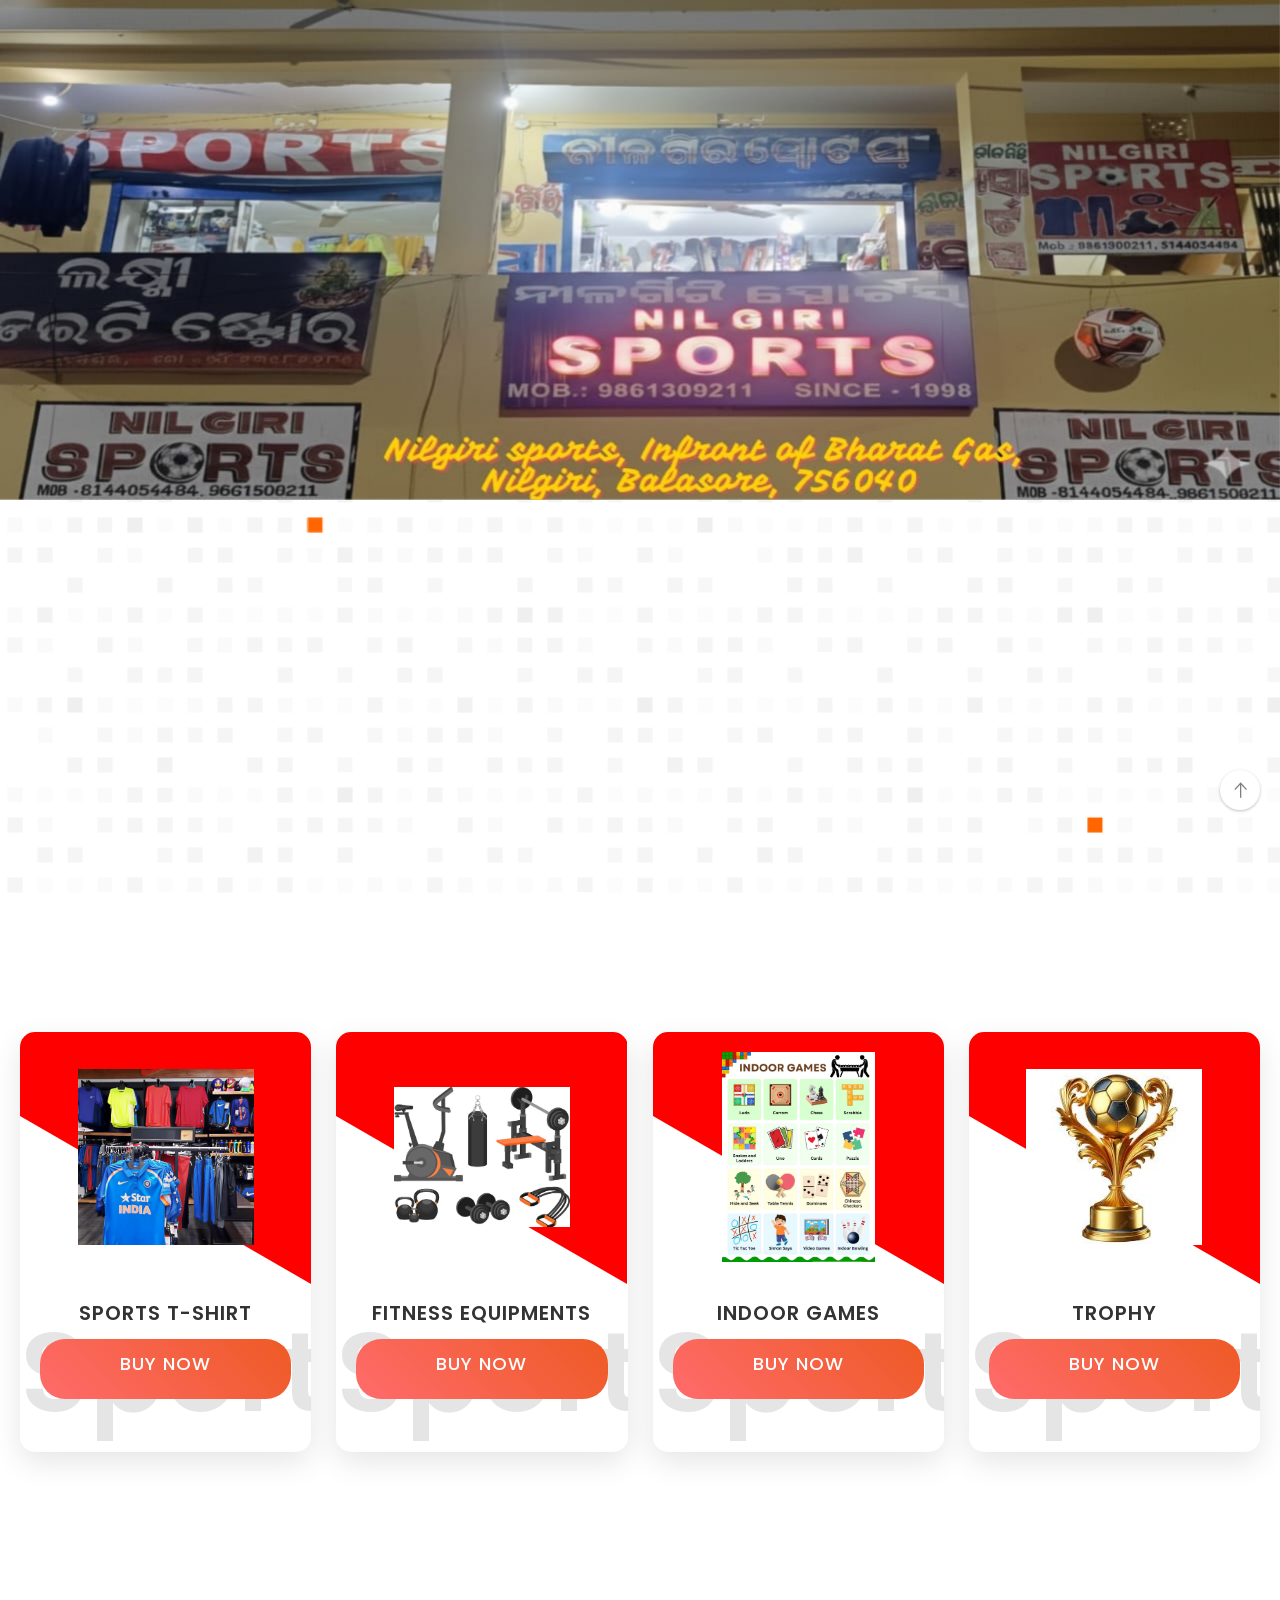
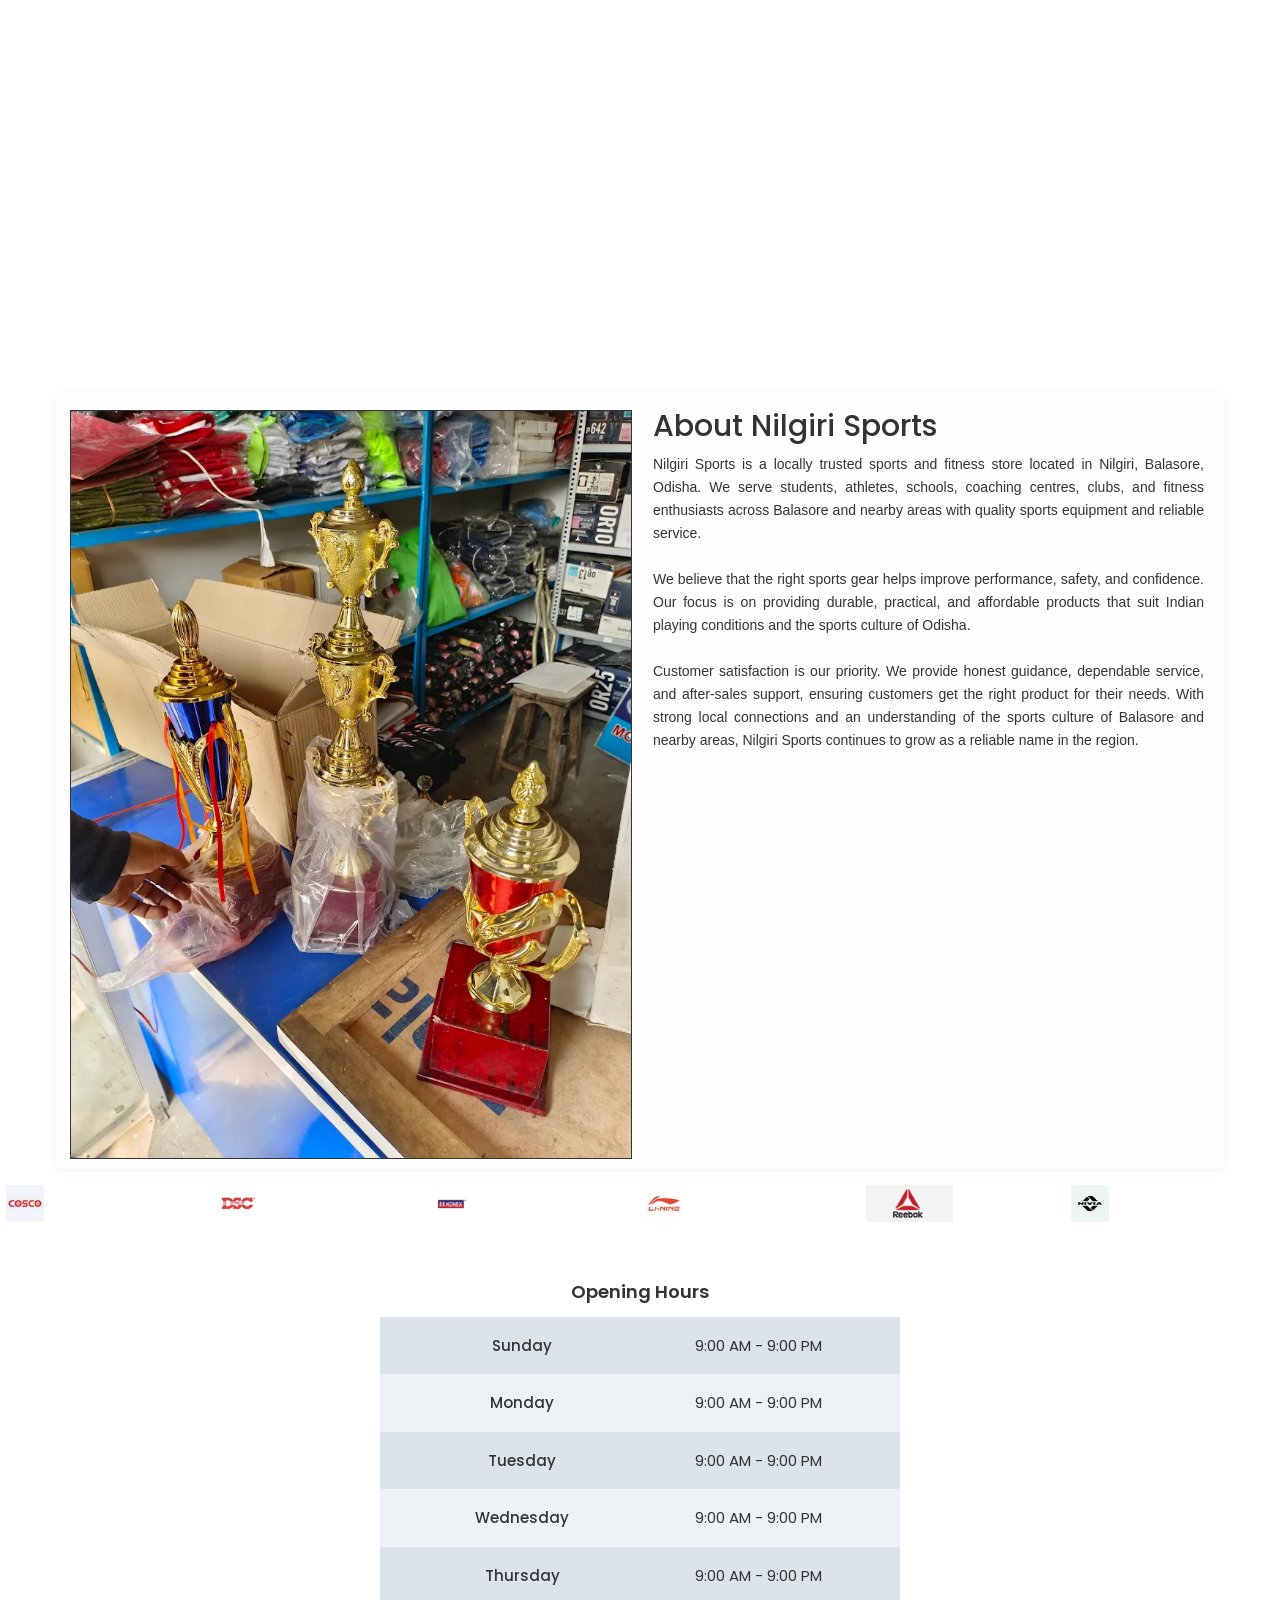
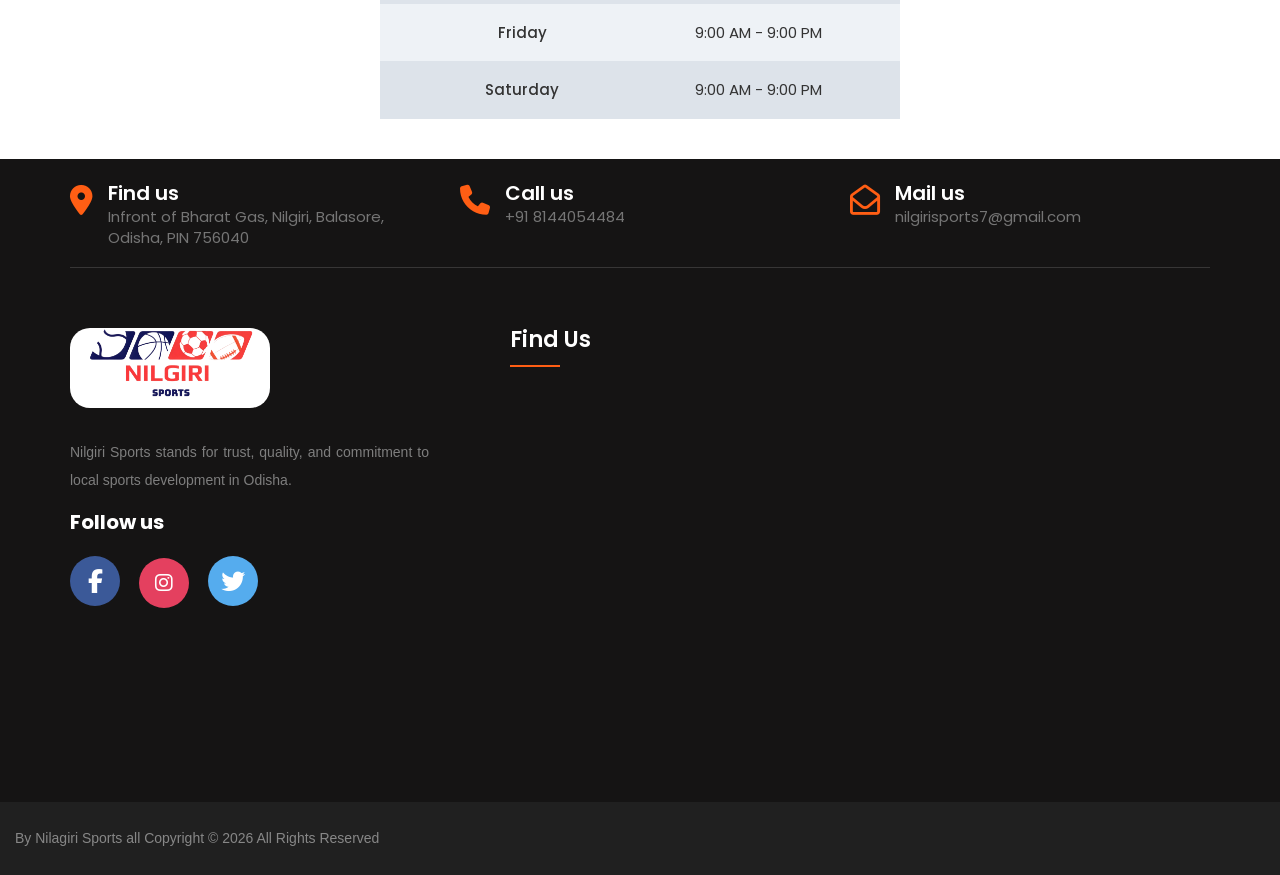
==== commit 48f0612d: "Fix image source path for front slider" ====
--- a/index.html
+++ b/index.html
@@ -608,7 +608,7 @@
   <div id="home-slider" class="owl-carousel owl-theme">
     <div class="item">
       <a href="#">
-        <img src="IMG/FRONT-SLIDER-IMAGE-1.jpeg"
+        <img src="img/FRONT-SLIDER-IMAGE-1.jpeg"
              class="img-responsive" alt="Cosco Sports Fitness">
       </a>
     </div>
